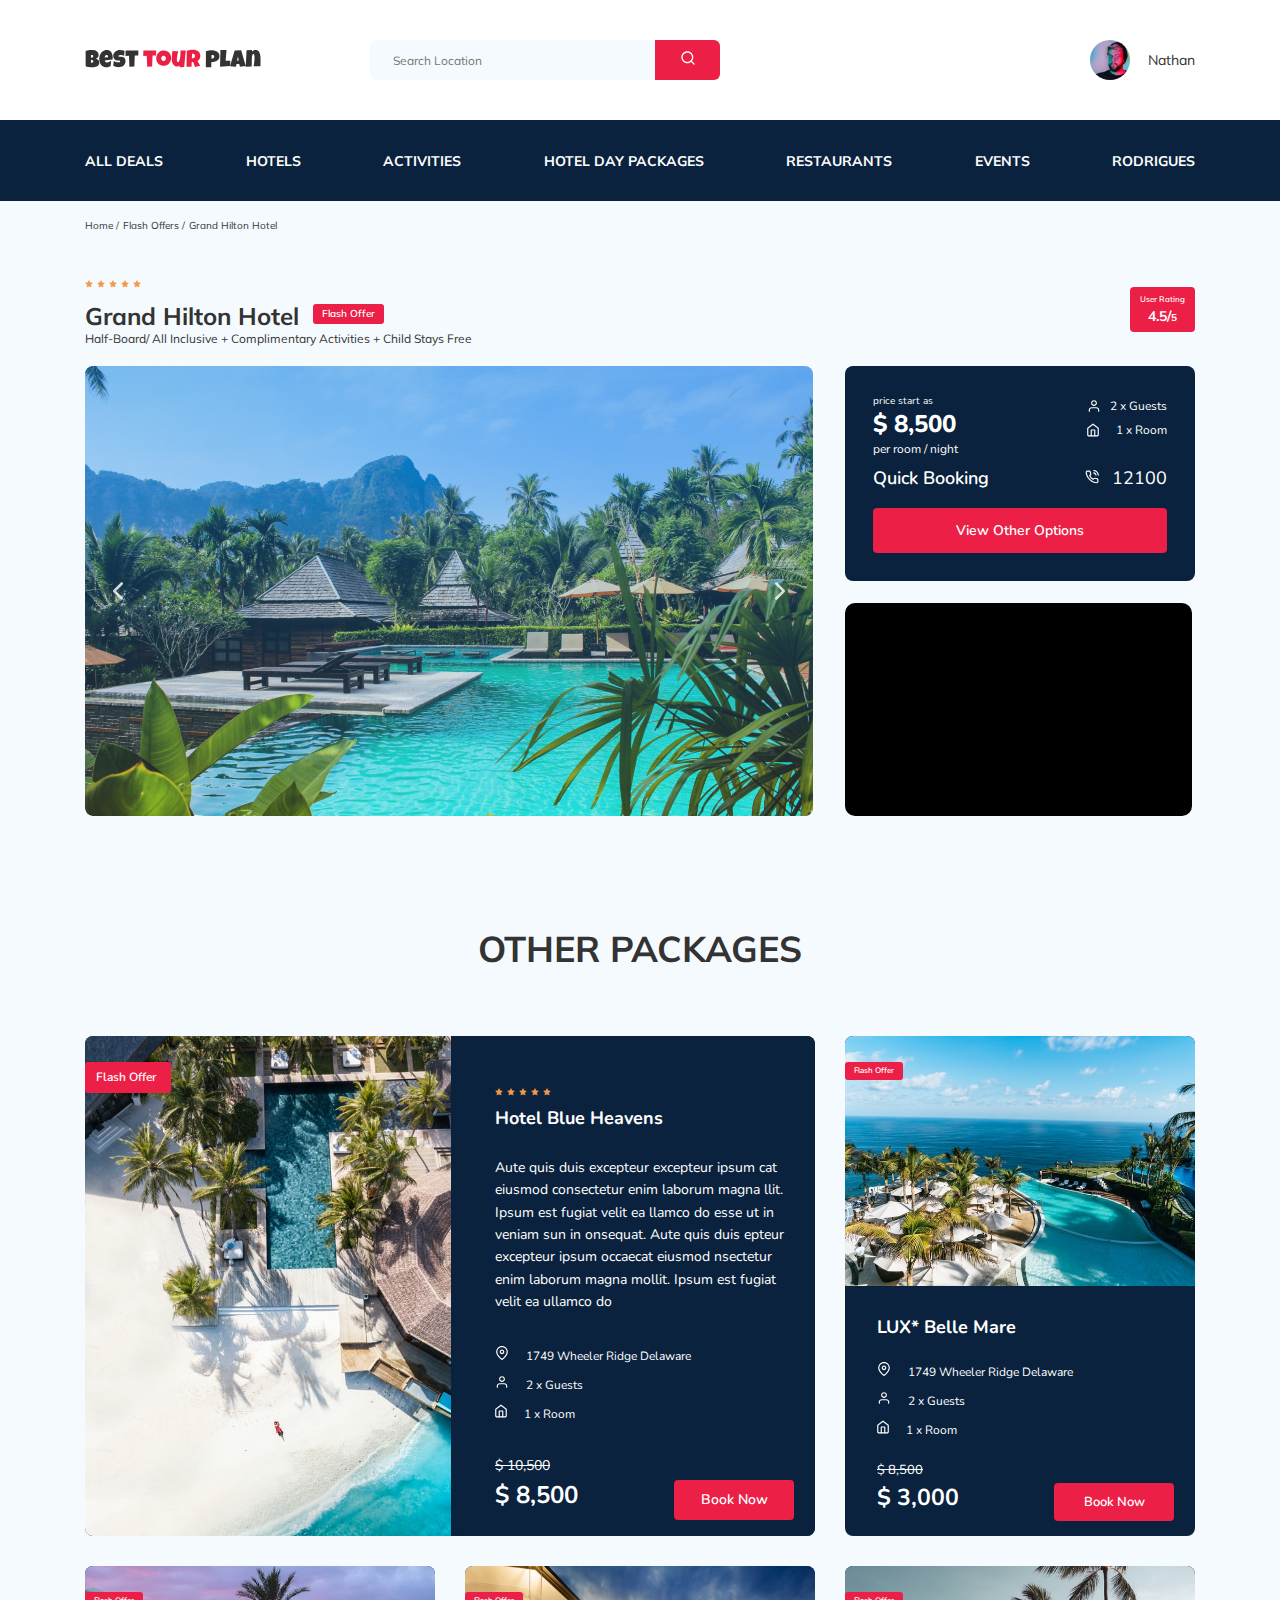
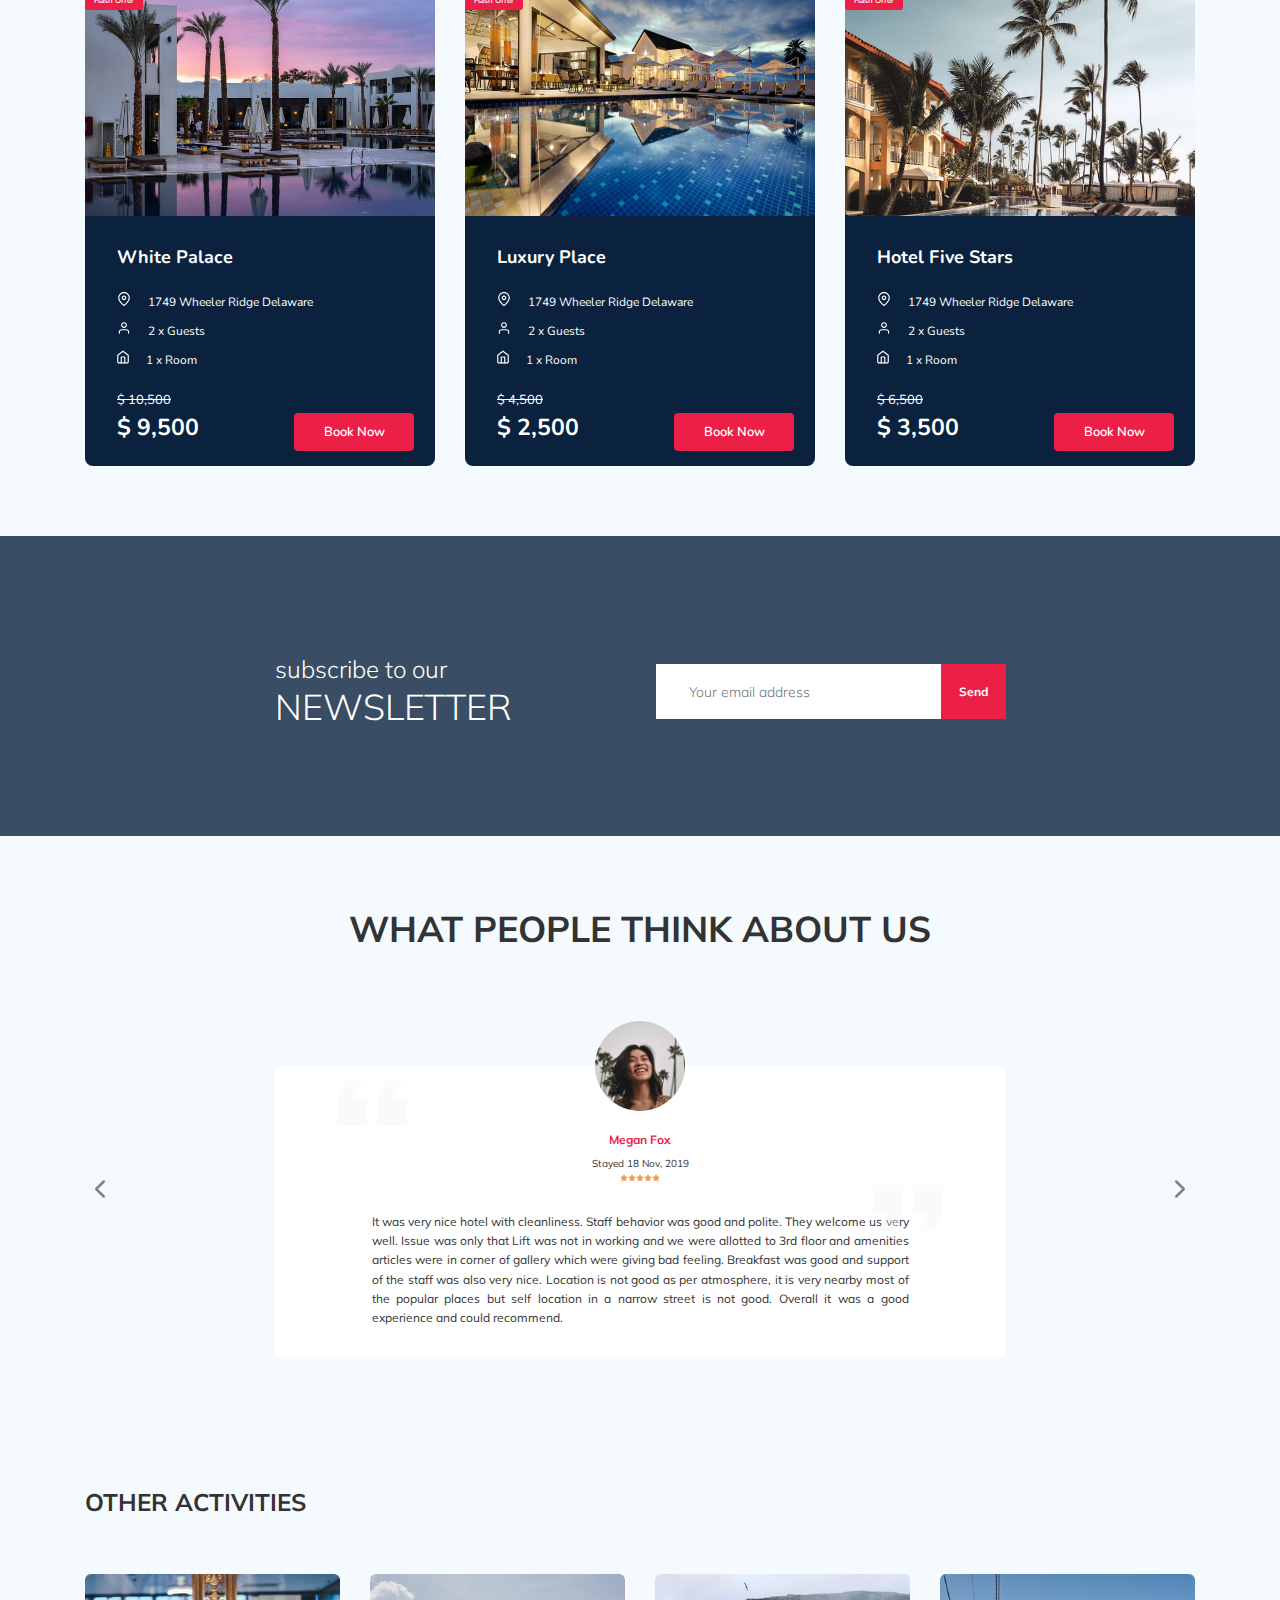
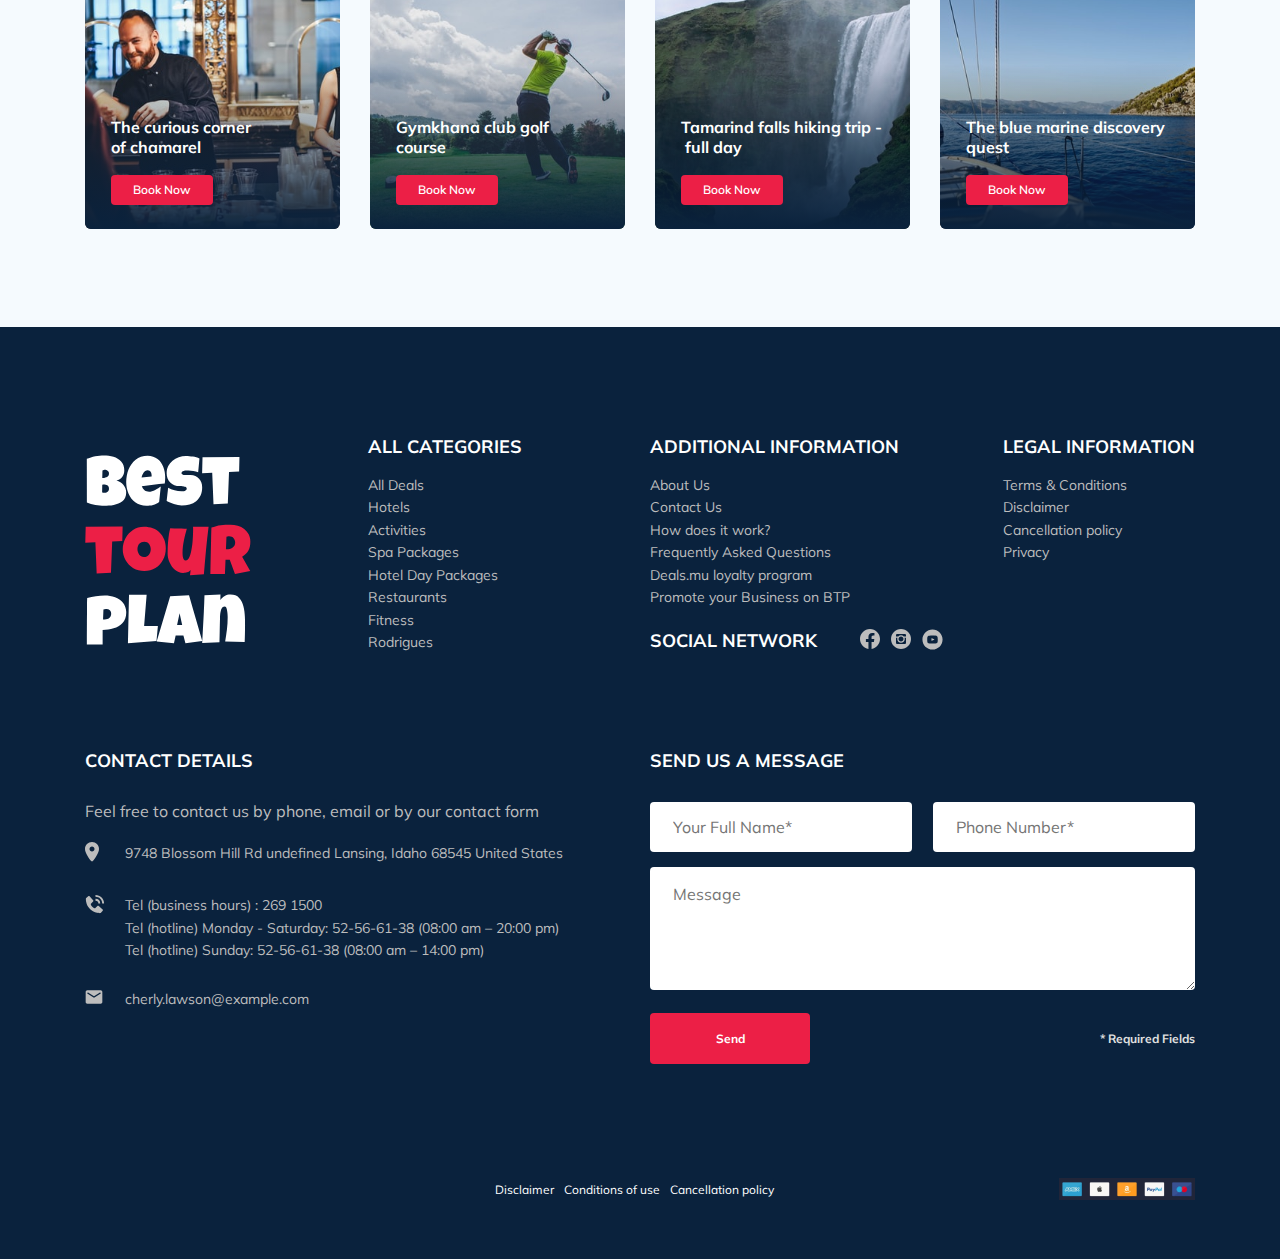
==== index.html @ 72ce3e2c "fixed errors with validation for all blocks" ====
<!DOCTYPE html>
<html lang="en">

<head>
  <meta charset="UTF-8">
  <meta http-equiv="X-UA-Compatible" content="IE=edge">
  <meta name="viewport" content="width=device-width, initial-scale=1.0">
  <title>Best Tour Plan - Hotel Booking</title>
  <link rel="icon" href="/favicon.ico" type="image/x-icon">
  <link
    href="https://fonts.googleapis.com/css2?family=Mulish:wght@400;700&family=Nunito:wght@400;600;700;800&display=swap"
    rel="stylesheet">
  <link rel="stylesheet" href="css/swiper-bundle.min.css">
  <link rel="stylesheet" href="css/style.css">
</head>

<body>
  <header class="navbar navbar__mobile--fixed">
    <div class="container">
      <div class="navbar-top">
        <a href="#" class="logo">
          <img src="img/header/horizontal_logo.svg" alt="Logo: Best Tour Plan" class="logo__image">
        </a>

        <form action="#" class="search navbar__search navbar__search--mobile--hidden">
          <input type="text" class="search__input" placeholder="Search Location">
          <button class="search__button">
            <img src="img/header/search.svg" alt="Icon: search">
          </button>
        </form>

        <a href="#" class="user navbar__user navbar__user--mobile--hidden">
          <img src="img/header/user-avatar.jfif" alt="Avatar: Nathan" class="user__avatar">
          <span class="user__name">Nathan</span>
        </a>
        <!-- /.user -->
        <button class="menu-button navbar-top__menu-button">
          <span class=" menu-button__line"></span>
          <span class="menu-button__line"></span>
          <span class="menu-button__line"></span>
        </button>
      </div>
      <!-- /.navbar-top -->
    </div>
    <!-- /.container -->
    <div class="navbar-bottom">
      <div class="container navbar-bottom__container">
        <ul class="navbar-menu">
          <li class="navbar-menu__item navbar-menu__item--mobile--visible">
            <a href="#" class="user navbar__user navbar__user--mobile--visible">
              <img src="img/header/user-avatar.jfif" alt="Avatar: Nathan" class="user__avatar">
              <span class="user__name user__name--light">Nathan</span>
            </a>
          </li>
          <li class="navbar-menu__item navbar-menu__item--mobile--visible">
            <form action="#" class="search navbar__search navbar-menu__item--mobile--visible">
              <input type="text" class="search__input" placeholder="Search Location">
              <button class="search__button">
                <img src="img/header/search.svg" alt="Icon: search">
              </button>
            </form>
          </li>
          <li class="navbar-menu__item"><a href="#" class="navbar-menu__link">All Deals</a></li>
          <li class="navbar-menu__item"><a href="#" class="navbar-menu__link">Hotels</a></li>
          <li class="navbar-menu__item"><a href="#" class="navbar-menu__link">Activities</a></li>
          <li class="navbar-menu__item"><a href="#" class="navbar-menu__link">Hotel Day Packages</a></li>
          <li class="navbar-menu__item"><a href="#" class="navbar-menu__link">Restaurants</a></li>
          <li class="navbar-menu__item"><a href="#" class="navbar-menu__link">Events</a></li>
          <li class="navbar-menu__item"><a href="#" class="navbar-menu__link">Rodrigues</a></li>
        </ul>
        <!-- /.navbar-menu -->
      </div>
      <!-- /.container -->
    </div>
    <!-- /.navbar-bottom -->
  </header>
  <nav class="breadcrumb">
    <div class="container">
      <ul class="breadcrumb-list">
        <li class="breadcrumb-list__item">
          <a href="#" class="breadcrumb-list__link">Home</a>
        </li>
        <li class="breadcrumb-list__item">
          <a href="#" class="breadcrumb-list__link">Flash Offers</a>
        </li>
        <li class="breadcrumb-list__item">
          Grand Hilton Hotel
        </li>
      </ul>
    </div>
    <!-- /.container -->
  </nav>
  <!-- /.breadcrumb -->
  <section class="hotel">
    <div class="container">
      <div class="hotel-info">
        <div class="hotel-info__text">
          <div class="hotel-wrapper">
            <div class="stars">
              <img src="img/hotel/star.svg" alt="Icon: star">
              <img src="img/hotel/star.svg" alt="Icon: star">
              <img src="img/hotel/star.svg" alt="Icon: star">
              <img src="img/hotel/star.svg" alt="Icon: star">
              <img src="img/hotel/star.svg" alt="Icon: star">
            </div>
            <h1 class="hotel-name hotel-info__name">Grand Hilton Hotel</h1>
            <span class="offer hotel-info__offer">Flash Offer</span>
          </div>
          <p class="hotel-description hotel-info__description">Half-Board/ All Inclusive + Complimentary Activities +
            Child Stays Free</p>
        </div>
        <!-- /.hotel-info__text -->
        <div class="hotel-info__rating">
          <span class="rating-text">User Rating</span>
          <span class="rating-counter">4.5/<small class="hotel-info__small-text">5</small></span>
        </div>
        <!-- /.hotel-info__rating -->
      </div>
      <!-- /.hotel-info -->
      <div class="hotel-grid">
        <div class="swiper-container hotel-slider hotel__slider">
          <!-- Additional required wrapper -->
          <div class="swiper-wrapper">
            <!-- Slides -->
            <div class="swiper-slide hotel-slider__slide"><img class="hotel-slider__image" src="img/hotel/slide_1.jpg"
                alt="slide"></div>
            <div class="swiper-slide hotel-slider__slide"><img class="hotel-slider__image" src="img/hotel/slide_2.jpg"
                alt="slide"></div>
            <div class="swiper-slide hotel-slider__slide"><img class="hotel-slider__image" src="img/hotel/slide_3.jpg"
                alt="slide"></div>
            <div class="swiper-slide hotel-slider__slide"><img class="hotel-slider__image" src="img/hotel/slide_4.jpg"
                alt="slide"></div>
            <div class="swiper-slide hotel-slider__slide"><img class="hotel-slider__image" src="img/hotel/slide_5.jpg"
                alt="slide"></div>
            <div class="swiper-slide hotel-slider__slide"><img class="hotel-slider__image" src="img/hotel/slide_6.jpg"
                alt="slide"></div>
            ...
          </div>
          <!-- /.swiper-wrapper -->
          <!-- If we need navigation buttons -->
          <button class="hotel-slider__button hotel-slider__button--prev"></button>
          <button class="hotel-slider__button hotel-slider__button--next"></button>
        </div>
        <div class="hotel-right">
          <div class="booking">
            <div class="booking__info">
              <div class="booking__price">
                <span class="booking__start">price start as</span>
                <strong class="booking__pricetag">$ 8,500</strong>
                <span class="booking__per-room">per room / night</span>
              </div>
              <!-- /.booking__price -->
              <div class="booking__room">
                <div class="booking__text">
                  <img src="img/booking/user.svg" alt="Icon: person" class="booking__icon">
                  <span class="booking__description">2 x Guests</span>
                </div>
                <!-- /.booking__text -->
                <div class="booking__text">
                  <img src="img/booking/room.svg" alt="Icon: house" class="booking__icon">
                  <span class="booking__description">1 x Room</span>
                </div>
                <!-- /.booking__text -->
              </div>
              <!-- /.booking__room -->
            </div>
            <!-- /.booking__info -->
            <div class="booking__call-center">
              <span class="booking__heading">Quick Booking</span>
              <a class="booking__number" href="tel:12100">
                <img src="img/booking/phone.svg" alt="Icon: phone">
                <span class="booking__num">12100</span>
              </a>
            </div>
            <!-- /.booking__call-center -->
            <button data-toggle="modal" data-href="#booking-modal" class="button booking__button">View Other
              Options</button>
          </div>
          <!-- /.booking -->
          <div class="location"><iframe
              src="https://www.google.com/maps/embed?pb=!1m18!1m12!1m3!1d3955.004632620629!2d79.80141631440654!3d7.574472312155227!2m3!1f0!2f0!3f0!3m2!1i1024!2i768!4f13.1!3m3!1m2!1s0x3ae2c96110de8289%3A0x3fd7668bc2d85eb9!2sGrand%20Hilton%20Hotel!5e0!3m2!1sen!2sru!4v1626336290627!5m2!1sen!2sru"
              width="600" height="450" style="border:0;" allowfullscreen=""></iframe>
          </div>
          <!-- /.location -->
        </div>
        <!-- /.hotel-right -->
      </div>
      <!-- /.hotel-grid -->
    </div>
    <!-- /.container -->
  </section>
  <!-- /.hotel -->

  <section class="packages">
    <div class="container packages-container">
      <h2 class="packages__title">Other Packages</h2>
      <div class="packages-grid">
        <!-- first (main) package -->
        <div class="main-package packages__main">
          <div class="main-package__left">
            <img src="img/packages/package_card_1.jfif" alt="Picture: background" class="main-package__banner">
            <span class="main-package__offer">Flash Offer</span>
          </div>
          <div class="main-package__right">
            <div class="stars">
              <img src="img/hotel/star.svg" alt="Icon: star">
              <img src="img/hotel/star.svg" alt="Icon: star">
              <img src="img/hotel/star.svg" alt="Icon: star">
              <img src="img/hotel/star.svg" alt="Icon: star">
              <img src="img/hotel/star.svg" alt="Icon: star">
            </div>
            <span class="main-package__heading">Hotel Blue Heavens</span>
            <p class="main-package__paragraph">Aute quis duis excepteur excepteur ipsum cat eiusmod consectetur enim
              laborum
              magna
              llit. Ipsum est fugiat velit ea llamco do esse ut in veniam sun in onsequat. Aute quis duis epteur
              excepteur
              ipsum occaecat eiusmod nsectetur enim laborum magna mollit. Ipsum est fugiat velit ea ullamco do</p>
            <div class="main-package__room">
              <div class="main-package__text">
                <img src="img/packages/map-pin.svg" alt="Icon: person" class="main-package__icon">
                <span class="main-package__description">1749 Wheeler Ridge Delaware</span>
              </div>
              <div class="main-package__text">
                <img src="img/booking/user.svg" alt="Icon: person" class="main-package__icon">
                <span class="main-package__description">2 x Guests</span>
              </div>
              <div class="main-package__text">
                <img src="img/booking/room.svg" alt="Icon: house" class="main-package__icon">
                <span class="main-package__description">1 x Room</span>
              </div>
            </div>
            <div class="main-package__price">
              <span class="main-package__price-start">$ 10,500</span>
              <div class="main-package__price-booknow">
                <strong class="main-package__price-pricetag">$ 8,500</strong>
                <button class="button main-package__button">Book Now</button>
              </div>
            </div>
          </div>
        </div>
        <!-- second package -->
        <div class="package package-sample">
          <div class="package-sample__one">
            <div class="package-sample__top">
              <img src="img/packages/package_card_2.jpeg" alt="Picture: background" class="package-sample__image">
              <span class="offer package-sample__offer">Flash Offer</span>
            </div>
            <div class="package-sample__bottom">
              <div class="package-sample__info">
                <span class="package-sample__heading">LUX* Belle Mare</span>
                <div class="package-sample__room">
                  <div class="package-sample__text">
                    <img src="img/packages/map-pin.svg" alt="Icon: person" class="package-sample__icon">
                    <span class="package-sample__description">1749 Wheeler Ridge Delaware</span>
                  </div>
                  <div class="package-sample__text">
                    <img src="img/booking/user.svg" alt="Icon: person" class="package-sample__icon">
                    <span class="package-sample__description">2 x Guests</span>
                  </div>
                  <div class="package-sample__text">
                    <img src="img/booking/room.svg" alt="Icon: house" class="package-sample__icon">
                    <span class="package-sample__description">1 x Room</span>
                  </div>
                </div>
                <div class="prices package-sample__prices">
                  <span class="prices__start">$ 8,500</span>
                  <div class="prices__booknow">
                    <strong class="prices__pricetag">$ 3,000</strong>
                    <button class="button prices__button">Book Now</button>
                  </div>
                </div>
              </div>
            </div>
          </div>
        </div>
        <!-- third package -->
        <div class="package package-sample">
          <div class="package-sample__two">
            <div class="package-sample__top">
              <img src="img/packages/package_card_4.jfif" alt="Picture: background" class="package-sample__image">
              <span class="offer package-sample__offer">Flash Offer</span>
            </div>
            <div class="package-sample__bottom">
              <div class="package-sample__info">
                <span class="package-sample__heading">White Palace</span>
                <div class="package-sample__room">
                  <div class="package-sample__text">
                    <img src="img/packages/map-pin.svg" alt="Icon: person" class="package-sample__icon">
                    <span class="package-sample__description">1749 Wheeler Ridge Delaware</span>
                  </div>
                  <div class="package-sample__text">
                    <img src="img/booking/user.svg" alt="Icon: person" class="package-sample__icon">
                    <span class="package-sample__description">2 x Guests</span>
                  </div>
                  <div class="package-sample__text">
                    <img src="img/booking/room.svg" alt="Icon: house" class="package-sample__icon">
                    <span class="package-sample__description">1 x Room</span>
                  </div>
                </div>
                <div class="prices package-sample__prices">
                  <span class="prices__start">$ 10,500</span>
                  <div class="prices__booknow">
                    <strong class="prices__pricetag">$ 9,500</strong>
                    <button class="button prices__button">Book Now</button>
                  </div>
                </div>
                <!-- package__price -->
              </div>
              <!-- package__info -->
            </div>
          </div>
        </div>
        <!-- fourth package -->
        <div class="package package-sample">
          <div class="package-sample__three">
            <div class="package-sample__top">
              <img src="img/packages/package_card_5.jfif" alt="Picture: background" class="package-sample__image">
              <span class="offer package-sample__offer">Flash Offer</span>
            </div>
            <div class="package-sample__bottom">
              <div class="package-sample__info">
                <span class="package-sample__heading">Luxury Place</span>
                <div class="package-sample__room">
                  <div class="package-sample__text">
                    <img src="img/packages/map-pin.svg" alt="Icon: person" class="package-sample__icon">
                    <span class="package-sample__description">1749 Wheeler Ridge Delaware</span>
                  </div>
                  <div class="package-sample__text">
                    <img src="img/booking/user.svg" alt="Icon: person" class="package-sample__icon">
                    <span class="package-sample__description">2 x Guests</span>
                  </div>
                  <div class="package-sample__text">
                    <img src="img/booking/room.svg" alt="Icon: house" class="package-sample__icon">
                    <span class="package-sample__description">1 x Room</span>
                  </div>
                </div>
                <div class="prices package-sample__prices">
                  <span class="prices__start">$ 4,500</span>
                  <div class="prices__booknow">
                    <strong class="prices__pricetag">$ 2,500</strong>
                    <button class="button prices__button">Book Now</button>
                  </div>
                </div>
                <!-- package__price -->
              </div>
              <!-- package__info -->
            </div>
            <!-- card__bottom -->
          </div>
        </div>
        <!-- fifth package -->
        <div class="package package-sample">
          <div class="package-sample__four">
            <div class="package-sample__top">
              <img src="img/packages/package_card_6.jfif" alt="Picture: background" class="package-sample__image">
              <span class="offer package-sample__offer">Flash Offer</span>
            </div>
            <div class="package-sample__bottom">
              <div class="package-sample__info">
                <span class="package-sample__heading">Hotel Five Stars</span>
                <div class="package-sample__room">
                  <div class="package-sample__text">
                    <img src="img/packages/map-pin.svg" alt="Icon: person" class="package-sample__icon">
                    <span class="package-sample__description">1749 Wheeler Ridge Delaware</span>
                  </div>
                  <div class="package-sample__text">
                    <img src="img/booking/user.svg" alt="Icon: person" class="package-sample__icon">
                    <span class="package-sample__description">2 x Guests</span>
                  </div>
                  <div class="package-sample__text">
                    <img src="img/booking/room.svg" alt="Icon: house" class="package-sample__icon">
                    <span class="package-sample__description">1 x Room</span>
                  </div>
                </div>
                <div class="prices package-sample__prices">
                  <span class="prices__start">$ 6,500</span>
                  <div class="prices__booknow">
                    <strong class="prices__pricetag">$ 3,500</strong>
                    <button class="button prices__button">Book Now</button>
                  </div>
                </div>
                <!-- package__price -->
              </div>
              <!-- package__info -->
            </div>
            <!-- card__bottom -->
          </div>
        </div>

        <!-- packages-grid -->
      </div>
      <!-- container -->
    </div>
  </section>
  <!-- /.packages -->

  <section class="newsletter parallax-window" data-parallax="scroll" data-image-src="img/newsletter/newsletter_bg.jfif">
    <div class="newsletter-wrapper">
      <h2 class="newsletter-title newsletter__title">
        subscribe to our
        <span class="newsletter-title__strong">newsletter</span>
      </h2>
      <form action="send.php" method="POST" class="subscribe newsletter__subscribe">
        <div class="footer__input-group">
          <input type="email" class="subscribe__input" placeholder="Your email address" name="mail">
          <button class="subscribe__button">Send</button>
        </div>
      </form>
    </div>
    <!-- /.newsletter-wrapper -->
  </section>
  <!-- /.newsletter -->
  <section class="reviews">
    <div class="container">
      <h2 class="reviews__title">What people think about&nbsp;us</h2>
      <div class="swiper-container reviews-slider">
        <div class="swiper-wrapper">
          <div class="swiper-slide">
            <div class="reviews-slider__item">
              <div class="reviews-slider__profile">
                <img class="reviews-slider__avatar" src="img/reviews/avatar_1.jfif" alt="Photo: avatar">
                <h3 class="reviews-slider__username">Megan Fox</h3>
                <span class="reviews-slider__date">Stayed 18 Nov, 2019</span>
                <div class="reviews-slider__rating">
                  <img src="img/hotel/star.svg" alt="Icon: star">
                  <img src="img/hotel/star.svg" alt="Icon: star">
                  <img src="img/hotel/star.svg" alt="Icon: star">
                  <img src="img/hotel/star.svg" alt="Icon: star">
                  <img src="img/hotel/star.svg" alt="Icon: star">
                </div>
              </div>
              <!-- /.reviews-slider__profile -->
              <p class="reviews-slider__text">
                It was very nice hotel with cleanliness. Staff behavior was good and polite. They welcome us very well.
                Issue was only that Lift was not in working and we were allotted to 3rd floor and amenities articles
                were in corner of gallery which were giving bad feeling. Breakfast was good and support of the staff was
                also very nice. Location is not good as per atmosphere, it is very nearby most of the popular places but
                self location in a narrow street is not good. Overall it was a good experience and could recommend.
              </p>
            </div>
            <!-- /.reviews-slider__item -->
          </div>
          <!-- /.swiper-slide -->
          <div class="swiper-slide">
            <div class="reviews-slider__item">
              <div class="reviews-slider__profile">
                <img class="reviews-slider__avatar" src="img/reviews/avatar_2.jpg" alt="Photo: avatar">
                <h3 class="reviews-slider__username">Patricia Klein</h3>
                <span class="reviews-slider__date">Stayed 20 Sep, 2018</span>
                <div class="reviews-slider__rating">
                  <img src="img/hotel/star.svg" alt="Icon: star">
                  <img src="img/hotel/star.svg" alt="Icon: star">
                  <img src="img/hotel/star.svg" alt="Icon: star">
                  <img src="img/hotel/star.svg" alt="Icon: star">
                  <img src="img/hotel/star.svg" alt="Icon: star">
                </div>
              </div>
              <!-- /.reviews-slider__profile -->
              <p class="reviews-slider__text">
                Our stay was flawless. We had a beautiful room that had amazing views of the water. The property
                itself
                feels very well maintained and clean. The staff is so accommodating and so nice. Our server Benita
                from
                the breakfast buffet provided us with great service throughout our stay (we made sure to ask for her
                all
                4 times we visited the buffet). The pool was really nice and they had swim up bars which provided
                great
                food and drinks. We rented out one of the beach bungalows and it was a nice experience. Grand Hilton
                was
                one of the best
                places we have stayed and we intend to come back!
              </p>
            </div>
            <!-- /.reviews-slider__item -->
          </div>
          <!-- /.swiper-slide -->
          <div class="swiper-slide">
            <div class="reviews-slider__item">
              <div class="reviews-slider__profile">
                <img class="reviews-slider__avatar" src="img/reviews/avatar_3.jpg" alt="Photo: avatar">
                <h3 class="reviews-slider__username">Perry Ortiz</h3>
                <span class="reviews-slider__date">Stayed 01 Jan, 2020</span>
                <div class="reviews-slider__rating">
                  <img src="img/hotel/star.svg" alt="Icon: star">
                  <img src="img/hotel/star.svg" alt="Icon: star">
                  <img src="img/hotel/star.svg" alt="Icon: star">
                  <img src="img/hotel/star.svg" alt="Icon: star">
                  <img src="img/hotel/star.svg" alt="Icon: star">
                </div>
              </div>
              <!-- /.reviews-slider__profile -->
              <p class="reviews-slider__text">
                Second time at Grand Hilton and will not stay at another hotel in Sri Lanka. Service is outstanding!
                Staff is so pleasant, attentive, and committed to make sure all guests are happy. The Hotel grounds
                are
                so well taken care of and so beautiful. There is
                space for everyone and many choices for the guests. The beach area is
                very refreshing and charming. But please - just do not take my room because that will make me mad. :-)
                Jokes aside, this hotel is unparalleled and I will stay here many times. During my two weeks stay, I
                met
                guests that had been going back for 25+ times. That says something. Another bonus are the restaurants.
                Order the pineapple margarita in the actual pineapple.
                You will thank me later. If you do not feel like going out, just order room service and Portal will
                bring it to your balcony with a smile on his face. I believe the restaurants at the hotel are better
                than all the restaurants I ate in Sri. In summary, your search for a place to stay in Sri Lanka should
                end
                here. Just book it and you will understand what I mean.
              </p>
            </div>
            <!-- /.reviews-slider__item -->
          </div>
          <!-- /.swiper-slide -->
        </div>
        <!-- /.swiper-wrapper -->
        <button class="reviews-slider__button reviews-slider__button--prev"></button>
        <button class="reviews-slider__button reviews-slider__button--next"></button>
      </div>
      <!-- /.swiper-container reviews-slider -->
    </div>
    <!-- /.container -->
  </section>
  <!-- /.reviews -->
  <section class="activities">
    <div class="container">
      <h2 class="activities__title">Other Activities</h2>
      <div class="activities-wrapper">
        <div class="card activities__card">
          <img src="img/activities/activity_1.jfif" alt="Picture: activity" class="card__image">
          <h3 class="card__title">The curious corner of&nbsp;chamarel</h3>
          <button class="card__button">Book Now</button>
        </div>
        <!-- /.card -->
        <div class="card activities__card">
          <img src="img/activities/activity_2.jfif" alt="Picture: activity" class="card__image">
          <h3 class="card__title">Gymkhana club golf course</h3>
          <button class="card__button">Book Now</button>
        </div>
        <!-- /.card -->
        <div class="card activities__card">
          <img src="img/activities/activity_3.jfif" alt="Picture: activity" class="card__image">
          <h3 class="card__title">Tamarind falls hiking trip&nbsp;-&nbsp;full day</h3>
          <button class="card__button">Book Now</button>
        </div>
        <!-- /.card -->
        <div class="card activities__card">
          <img src="img/activities/activity_4.jfif" alt="Picture: activity" class="card__image">
          <h3 class="card__title">The blue marine discovery quest</h3>
          <button class="card__button">Book Now</button>
        </div>
        <!-- /.card -->
      </div>
      <!-- /.activities-wrapper -->
    </div>
    <!-- /.container -->
  </section>
  <!-- /.activities -->
  <footer class="footer">
    <div class="container">
      <div class="footer-grid">
        <a href="#" class="logo footer__logo"><img src="img/footer/vertical_logo.svg" alt="Logo: Best Tour Plan"
            class="logo footer__logo"></a>
        <div class="footer__list footer__categories">
          <h3 class="footer__title">All Categories</h3>
          <ul class="footer__ul">
            <li class="footer__item"><a href="#" class="footer__link">All Deals</a></li>
            <li class="footer__item"><a href="#" class="footer__link">Hotels</a></li>
            <li class="footer__item"><a href="#" class="footer__link">Activities</a></li>
            <li class="footer__item"><a href="#" class="footer__link">Spa Packages</a></li>
            <li class="footer__item"><a href="#" class="footer__link">Hotel Day Packages</a></li>
            <li class="footer__item"><a href="#" class="footer__link">Restaurants</a></li>
            <li class="footer__item"><a href="#" class="footer__link">Fitness</a></li>
            <li class="footer__item"><a href="#" class="footer__link">Rodrigues</a></li>
          </ul>
        </div>
        <!-- footer__list -->
        <div class="footer__list footer__additional">
          <h3 class="footer__title">Additional Information</h3>
          <ul class="footer__ul">
            <li class="footer__item"><a href="#" class="footer__link">About Us</a></li>
            <li class="footer__item"><a href="#" class="footer__link">Contact Us</a></li>
            <li class="footer__item"><a href="#" class="footer__link">How does it work?</a></li>
            <li class="footer__item"><a href="#" class="footer__link">Frequently Asked Questions</a></li>
            <li class="footer__item"><a href="#" class="footer__link">Deals.mu loyalty program</a></li>
            <li class="footer__item"><a href="#" class="footer__link">Promote your Business on BTP</a></li>
          </ul>
        </div>
        <!-- footer__list -->
        <div class="footer__social-network">
          <h3 class="footer__title footer__title--inline">Social Network</h3>
          <div class="footer__social-links">
            <a href="#" class="footer__link"><img src="img/footer/facebook.svg" alt="Icon: facebook"></a>
            <a href="#" class="footer__link"><img src="img/footer/instagram.svg" alt="Icon: instagram"></a>
            <a href="#" class="footer__link"><img src="img/footer/youtube.svg" alt="Icon: youtybe"></a>
          </div>
          <!-- /.footer__social-links -->
        </div>
        <!-- /.footer__social-network -->
        <div class="footer__list footer__legal">
          <h3 class="footer__title">Legal Information</h3>
          <ul class="footer__ul">
            <li class="footer__item"><a href="#" class="footer__link">Terms & Conditions</a></li>
            <li class="footer__item"><a href="#" class="footer__link">Disclaimer</a></li>
            <li class="footer__item"><a href="#" class="footer__link">Cancellation policy</a></li>
            <li class="footer__item"><a href="#" class="footer__link">Privacy</a></li>
          </ul>
        </div>
        <!-- footer__list -->
        <div class="footer__contact-details">
          <h3 class="footer__title footer__title--mb-3">Contact Details</h3>
          <p class="footer__text">Feel free to contact us by phone, email or by our contact form</p>
          <ul class="footer__ul">
            <li class="footer__item footer__item--mb-2">
              <div class="footer__icon-wrapper">
                <img class="footer-icon" src="img/footer/map-marker.svg" alt="Icon: map">
              </div>
              9748
              Blossom Hill Rd undefined
              Lansing,
              Idaho 68545 United States
            </li>
            <li class="footer__item footer__item--mb-2">
              <div class="footer__icon-wrapper">
                <img class="footer-icon" src="img/footer/phone-call.svg" alt="Icon: phone numbers">
              </div>
              Tel (business
              hours) : 269 1500 <br /> Tel (hotline) Monday - Saturday: 52-56-61-38 (08:00 am – 20:00 pm) <br /> Tel
              (hotline) Sunday: 52-56-61-38 (08:00 am
              – 14:00 pm)
            </li>
            <li class="footer__item footer__item--mb-2">
              <div class="footer__icon-wrapper">
                <img class="footer-icon" src="img/footer/email.svg" alt="Icon: email address">
              </div>cherly.lawson@example.com
            </li>
          </ul>
        </div>
        <!-- /.footer__contact-details -->
        <div class="footer__contact-form">
          <h3 class="footer__title footer__title--mb-3">Send us a message</h3>
          <form action="send.php" method="POST" class="footer__form form">
            <div class="footer__input-group">
              <input type="text" class="input footer__input" placeholder="Your Full Name*" name="name">
            </div>
            <!-- /.footer__input-group -->
            <div class="footer__input-group">
              <input type="tel" class="input footer__input phone" placeholder="Phone Number*" name="phone">
            </div>
            <!-- /.footer__input-group -->
            <textarea class="message footer__message" placeholder="Message" name="message"></textarea>
            <div class="footer__form-button">
              <button class="button footer__button">Send</button>
              <span class="footer__info">* Required Fields</span>
            </div>
          </form>
        </div>
        <!-- /.footer__contacts-form -->
      </div>
      <!-- /.footer-grid -->
      <div class="footer__wrapper">
        <div class="footer__disclaimer">
          <ul class="footer__disclaimer-ul">
            <li class="footer__disclaimer-item"><a href="#" class="footer__disclaimer-link">Disclaimer</a></li>
            <li class="footer__disclaimer-item"><a href="#"
                class="footer__disclaimer-link">Conditions&nbsp;of&nbsp;use</a></li>
            <li class="footer__disclaimer-item"><a href="#" class="footer__disclaimer-link">Cancellation&nbsp;policy</a>
            </li>
          </ul>
        </div>
        <!-- /.footer__disclaimer -->
        <div class="footer__payment-options">
          <img src="img/footer/payment_cards.png" alt="#" class="footer__payment">
        </div>
        <!-- /.footer__payment-options -->
      </div>
      <!-- /.footer__wrapper -->
    </div>
    <!-- /.container -->
  </footer>
  <!-- /.footer -->

  <div class="modal" id="booking-modal">
    <div class="modal__overlay"></div>
    <!-- /.modal__overlay -->
    <div class="modal__dialog">
      <a href="#" class="modal__close">
        <img src="img/modal/close.svg" alt="Icon: close">
      </a>
      <h3 class="modal__title modal__title--mb-3">Booking</h3>
      <form action="send.php" method="POST" class="modal__form form">
        <input type="text" class="input modal__input" placeholder="Your Full Name*" name="name">
        <input type="tel" class="input modal__input phone" placeholder="Phone Number*" name="phone">
        <input type="email" class="input modal__input" placeholder="Email*" name="email">
        <textarea class="message modal__message" placeholder="Message" name="message"></textarea>
        <div class="modal__form-button">
          <button class="button modal__button">Send</button>
          <span class="modal__info">* Required Fields</span>
        </div>
      </form>
    </div>
    <!-- /.modal__dialog -->
  </div>
  <!-- /.modal -->

  <script src="js/jquery-3.6.0.min.js"></script>
  <script src="js/swiper-bundle.min.js"></script>
  <script src="https://ajax.googleapis.com/ajax/libs/jquery/1.11.0/jquery.min.js"></script>
  <script src="js/parallax.js/parallax.js"></script>
  <script src="js/jquery.validate.min.js"></script>
  <script src="js/jquery.mask.min.js"></script>
  <script src="js/script.js"></script>
</body>

</html>
---- css/style.css ----
* {
  -webkit-box-sizing: border-box;
          box-sizing: border-box;
}

body {
  font-family: 'Mulish', sans-serif;
  background-color: #F5FAFE;
  color: #333333;
}

.container {
  max-width: 1110px;
  margin: auto;
}

img {
  max-width: 100%;
}

.input {
  background-color: #fff;
  border-radius: 4px;
  border: none;
  padding: 0 23px;
  height: 50px;
}

.message {
  height: 123px;
  background-color: #fff;
  border-radius: 4px;
  padding: 18px 23px;
  border: none;
}

.invalid {
  color: #EC1F46;
}

#mail-error {
  position: absolute;
  top: 60px;
  font-weight: 600;
  color: #EC1F46;
}

/*! normalize.css v8.0.1 | MIT License | github.com/necolas/normalize.css */
/* Document
   ========================================================================== */
/**
 * 1. Correct the line height in all browsers.
 * 2. Prevent adjustments of font size after orientation changes in iOS.
 */
html {
  line-height: 1.15;
  /* 1 */
  -webkit-text-size-adjust: 100%;
  /* 2 */
}

/* Sections
   ========================================================================== */
/**
 * Remove the margin in all browsers.
 */
body {
  margin: 0;
}

/**
 * Render the `main` element consistently in IE.
 */
main {
  display: block;
}

/**
 * Correct the font size and margin on `h1` elements within `section` and
 * `article` contexts in Chrome, Firefox, and Safari.
 */
h1 {
  font-size: 2em;
  margin: 0.67em 0;
}

/* Grouping content
   ========================================================================== */
/**
 * 1. Add the correct box sizing in Firefox.
 * 2. Show the overflow in Edge and IE.
 */
hr {
  -webkit-box-sizing: content-box;
          box-sizing: content-box;
  /* 1 */
  height: 0;
  /* 1 */
  overflow: visible;
  /* 2 */
}

/**
 * 1. Correct the inheritance and scaling of font size in all browsers.
 * 2. Correct the odd `em` font sizing in all browsers.
 */
pre {
  font-family: monospace, monospace;
  /* 1 */
  font-size: 1em;
  /* 2 */
}

/* Text-level semantics
   ========================================================================== */
/**
 * Remove the gray background on active links in IE 10.
 */
a {
  background-color: transparent;
}

/**
 * 1. Remove the bottom border in Chrome 57-
 * 2. Add the correct text decoration in Chrome, Edge, IE, Opera, and Safari.
 */
abbr[title] {
  border-bottom: none;
  /* 1 */
  text-decoration: underline;
  /* 2 */
  -webkit-text-decoration: underline dotted;
          text-decoration: underline dotted;
  /* 2 */
}

/**
 * Add the correct font weight in Chrome, Edge, and Safari.
 */
b,
strong {
  font-weight: bolder;
}

/**
 * 1. Correct the inheritance and scaling of font size in all browsers.
 * 2. Correct the odd `em` font sizing in all browsers.
 */
code,
kbd,
samp {
  font-family: monospace, monospace;
  /* 1 */
  font-size: 1em;
  /* 2 */
}

/**
 * Add the correct font size in all browsers.
 */
small {
  font-size: 80%;
}

/**
 * Prevent `sub` and `sup` elements from affecting the line height in
 * all browsers.
 */
sub,
sup {
  font-size: 75%;
  line-height: 0;
  position: relative;
  vertical-align: baseline;
}

sub {
  bottom: -0.25em;
}

sup {
  top: -0.5em;
}

/* Embedded content
   ========================================================================== */
/**
 * Remove the border on images inside links in IE 10.
 */
img {
  border-style: none;
}

/* Forms
   ========================================================================== */
/**
 * 1. Change the font styles in all browsers.
 * 2. Remove the margin in Firefox and Safari.
 */
button,
input,
optgroup,
select,
textarea {
  font-family: inherit;
  /* 1 */
  font-size: 100%;
  /* 1 */
  line-height: 1.15;
  /* 1 */
  margin: 0;
  /* 2 */
}

/**
 * Show the overflow in IE.
 * 1. Show the overflow in Edge.
 */
button,
input {
  /* 1 */
  overflow: visible;
}

/**
 * Remove the inheritance of text transform in Edge, Firefox, and IE.
 * 1. Remove the inheritance of text transform in Firefox.
 */
button,
select {
  /* 1 */
  text-transform: none;
}

/**
 * Correct the inability to style clickable types in iOS and Safari.
 */
button,
[type="button"],
[type="reset"],
[type="submit"] {
  -webkit-appearance: button;
}

/**
 * Remove the inner border and padding in Firefox.
 */
button::-moz-focus-inner,
[type="button"]::-moz-focus-inner,
[type="reset"]::-moz-focus-inner,
[type="submit"]::-moz-focus-inner {
  border-style: none;
  padding: 0;
}

/**
 * Restore the focus styles unset by the previous rule.
 */
button:-moz-focusring,
[type="button"]:-moz-focusring,
[type="reset"]:-moz-focusring,
[type="submit"]:-moz-focusring {
  outline: 1px dotted ButtonText;
}

/**
 * Correct the padding in Firefox.
 */
fieldset {
  padding: 0.35em 0.75em 0.625em;
}

/**
 * 1. Correct the text wrapping in Edge and IE.
 * 2. Correct the color inheritance from `fieldset` elements in IE.
 * 3. Remove the padding so developers are not caught out when they zero out
 *    `fieldset` elements in all browsers.
 */
legend {
  -webkit-box-sizing: border-box;
          box-sizing: border-box;
  /* 1 */
  color: inherit;
  /* 2 */
  display: table;
  /* 1 */
  max-width: 100%;
  /* 1 */
  padding: 0;
  /* 3 */
  white-space: normal;
  /* 1 */
}

/**
 * Add the correct vertical alignment in Chrome, Firefox, and Opera.
 */
progress {
  vertical-align: baseline;
}

/**
 * Remove the default vertical scrollbar in IE 10+.
 */
textarea {
  overflow: auto;
}

/**
 * 1. Add the correct box sizing in IE 10.
 * 2. Remove the padding in IE 10.
 */
[type="checkbox"],
[type="radio"] {
  -webkit-box-sizing: border-box;
          box-sizing: border-box;
  /* 1 */
  padding: 0;
  /* 2 */
}

/**
 * Correct the cursor style of increment and decrement buttons in Chrome.
 */
[type="number"]::-webkit-inner-spin-button,
[type="number"]::-webkit-outer-spin-button {
  height: auto;
}

/**
 * 1. Correct the odd appearance in Chrome and Safari.
 * 2. Correct the outline style in Safari.
 */
[type="search"] {
  -webkit-appearance: textfield;
  /* 1 */
  outline-offset: -2px;
  /* 2 */
}

/**
 * Remove the inner padding in Chrome and Safari on macOS.
 */
[type="search"]::-webkit-search-decoration {
  -webkit-appearance: none;
}

/**
 * 1. Correct the inability to style clickable types in iOS and Safari.
 * 2. Change font properties to `inherit` in Safari.
 */
::-webkit-file-upload-button {
  -webkit-appearance: button;
  /* 1 */
  font: inherit;
  /* 2 */
}

/* Interactive
   ========================================================================== */
/*
 * Add the correct display in Edge, IE 10+, and Firefox.
 */
details {
  display: block;
}

/*
 * Add the correct display in all browsers.
 */
summary {
  display: list-item;
}

/* Misc
   ========================================================================== */
/**
 * Add the correct display in IE 10+.
 */
template {
  display: none;
}

/**
 * Add the correct display in IE 10.
 */
[hidden] {
  display: none;
}

.navbar {
  background-color: #fff;
}

.navbar-top {
  display: -webkit-box;
  display: -ms-flexbox;
  display: flex;
  -webkit-box-align: center;
      -ms-flex-align: center;
          align-items: center;
  -webkit-box-pack: justify;
      -ms-flex-pack: justify;
          justify-content: space-between;
  padding-top: 40px;
  padding-bottom: 40px;
}

.navbar-top__menu-button {
  display: none;
}

.navbar__search {
  margin-right: auto;
  margin-left: 108px;
}

.navbar-bottom {
  background-color: #0A223D;
}

.navbar-menu {
  list-style-type: none;
  margin: 0;
  padding: 31px 0;
  display: -webkit-box;
  display: -ms-flexbox;
  display: flex;
  -webkit-box-align: center;
      -ms-flex-align: center;
          align-items: center;
  -webkit-box-pack: justify;
      -ms-flex-pack: justify;
          justify-content: space-between;
  color: #fff;
}

.navbar-menu__link {
  color: inherit;
  text-decoration: none;
  text-transform: uppercase;
  font-size: 14px;
  line-height: 18px;
  font-weight: 700;
}

.navbar-menu__item--mobile--visible {
  display: none;
}

.logo {
  width: 177px;
}

.search {
  display: -webkit-box;
  display: -ms-flexbox;
  display: flex;
  position: relative;
  overflow: hidden;
  border-radius: 6px;
  height: 40px;
}

.search__input {
  width: 350px;
  height: 100%;
  padding-left: 23px;
  padding-right: 75px;
  background-color: #F5FAFE;
  border: none;
  font-size: 12px;
  font-style: normal;
  color: #333333;
}

.search__button {
  position: absolute;
  top: 0;
  right: 0;
  width: 65px;
  height: 100%;
  background-color: #EC1F46;
  border: none;
  cursor: pointer;
}

.user {
  display: -webkit-box;
  display: -ms-flexbox;
  display: flex;
  -webkit-box-align: center;
      -ms-flex-align: center;
          align-items: center;
  text-decoration: none;
}

.user__avatar {
  width: 40px;
  height: 40px;
  border-radius: 50%;
  -o-object-fit: cover;
     object-fit: cover;
}

.user__name {
  margin-left: 18px;
  font-size: 14px;
  line-height: 18px;
  color: #333333;
}

.navbar__user--mobile--visible, .navbar__search--mobile--visible {
  display: none;
}

.navbar-menu__item--mobile--visible {
  display: none;
}

.breadcrumb-list {
  display: -webkit-box;
  display: -ms-flexbox;
  display: flex;
  -webkit-box-align: center;
      -ms-flex-align: center;
          align-items: center;
  padding: 18px 0;
  margin: 0;
  list-style: none;
}

.breadcrumb-list__item {
  font-size: 10px;
  font-weight: 400;
  line-height: 13px;
  text-align: left;
}

.breadcrumb-list__item:not(:last-child)::after {
  content: '/';
  margin-right: 4px;
}

.breadcrumb-list__link {
  text-decoration: none;
  color: inherit;
}

.hotel {
  padding-top: 23px;
  padding-bottom: 70px;
}

.hotel-info {
  display: -webkit-box;
  display: -ms-flexbox;
  display: flex;
  -webkit-box-align: center;
      -ms-flex-align: center;
          align-items: center;
  -webkit-box-pack: justify;
      -ms-flex-pack: justify;
          justify-content: space-between;
  margin-bottom: 20px;
}

.hotel-info__offer {
  margin-left: 14px;
}

.hotel-info__rating {
  max-width: 65px;
  min-height: 45px;
  text-align: center;
  background-color: #EC1F46;
  color: #fff;
  border-radius: 4px;
}

.hotel-info__name {
  margin-top: 4px;
  margin-bottom: 0;
}

.hotel-info__description {
  margin: 0;
}

.hotel-info__small-text {
  font-size: 10px;
  line-height: 13px;
}

.hotel-name {
  font-size: 24px;
  line-height: 30px;
  font-weight: bold;
}

.hotel-wrapper {
  display: -webkit-box;
  display: -ms-flexbox;
  display: flex;
  -ms-flex-wrap: wrap;
      flex-wrap: wrap;
  -webkit-box-align: center;
      -ms-flex-align: center;
          align-items: center;
}

.hotel-description {
  font-size: 12px;
  line-height: 15px;
  font-weight: 400;
}

.hotel__slider {
  margin-left: 0;
  margin-right: 30px;
}

.hotel-slider {
  position: relative;
  width: 728px;
  height: 450px;
  border-radius: 8px;
}

.hotel-slider::after {
  content: '';
  position: absolute;
  width: 100%;
  height: 100%;
  top: 0;
  bottom: 0;
  left: 0;
  right: 0;
  z-index: 9;
  background: -webkit-gradient(linear, left top, left bottom, from(rgba(0, 122, 223, 0.48)), to(rgba(255, 255, 255, 0.128)));
  background: linear-gradient(180deg, rgba(0, 122, 223, 0.48) 0%, rgba(255, 255, 255, 0.128) 100%);
}

.hotel-slider__button {
  position: absolute;
  top: 50%;
  -webkit-transform: translateY(-50%);
          transform: translateY(-50%);
  z-index: 99;
  width: 30px;
  height: 30px;
  border: none;
  cursor: pointer;
  background-repeat: no-repeat;
  background-position: center;
  background-size: 10px;
  background-color: transparent;
}

.hotel-slider__button--next {
  right: 18px;
  background-image: url(../img/hotel/vector_right.svg);
}

.hotel-slider__button--prev {
  left: 18px;
  background-image: url(../img/hotel/vector_left.svg);
}

.hotel-grid {
  display: -webkit-box;
  display: -ms-flexbox;
  display: flex;
  -webkit-box-pack: justify;
      -ms-flex-pack: justify;
          justify-content: space-between;
}

.hotel-right {
  display: -webkit-box;
  display: -ms-flexbox;
  display: flex;
  -webkit-box-orient: vertical;
  -webkit-box-direction: normal;
      -ms-flex-direction: column;
          flex-direction: column;
  -webkit-box-pack: justify;
      -ms-flex-pack: justify;
          justify-content: space-between;
}

.stars {
  -ms-flex-preferred-size: 100%;
      flex-basis: 100%;
}

.offer {
  padding: 4px 9px;
  background-color: #EC1F46;
  border-radius: 3px;
  color: #fff;
  font-weight: 600;
  font-size: 10px;
  line-height: 12px;
}

.rating-text {
  font-weight: 600;
  font-size: 8px;
  line-height: 10px;
}

.rating-counter {
  font-weight: bold;
  font-size: 14px;
  line-height: 18px;
}

.booking {
  width: 350px;
  min-height: 210px;
  padding: 28px;
  border-radius: 8px;
  font-family: 'Nunito', sans-serif;
  background-color: #0A223D;
  color: #fff;
}

.booking__info {
  display: -webkit-box;
  display: -ms-flexbox;
  display: flex;
  -webkit-box-pack: justify;
      -ms-flex-pack: justify;
          justify-content: space-between;
  margin-bottom: 9px;
}

.booking__price {
  display: -webkit-box;
  display: -ms-flexbox;
  display: flex;
  -webkit-box-orient: vertical;
  -webkit-box-direction: normal;
      -ms-flex-direction: column;
          flex-direction: column;
}

.booking__start {
  font-size: 10px;
  line-height: 14px;
}

.booking__pricetag {
  font-weight: 800;
  font-size: 24px;
  line-height: 33px;
}

.booking__per-room {
  font-size: 12px;
  line-height: 16px;
}

.booking__room {
  margin-top: 4px;
}

.booking__text {
  display: -webkit-box;
  display: -ms-flexbox;
  display: flex;
  -webkit-box-align: center;
      -ms-flex-align: center;
          align-items: center;
  -webkit-box-pack: justify;
      -ms-flex-pack: justify;
          justify-content: space-between;
  margin-bottom: 8px;
  font-size: 12px;
  line-height: 16px;
}

.booking__description {
  margin-left: 9px;
}

.booking__call-center {
  display: -webkit-box;
  display: -ms-flexbox;
  display: flex;
  -webkit-box-pack: justify;
      -ms-flex-pack: justify;
          justify-content: space-between;
  -webkit-box-align: center;
      -ms-flex-align: center;
          align-items: center;
  margin-bottom: 17px;
}

.booking__heading {
  font-weight: 600;
  font-size: 18px;
  line-height: 25px;
}

.booking__number {
  color: inherit;
  text-decoration: none;
  font-weiht: 600;
  font-size: 18px;
  line-height: 25px;
}

.booking__num {
  margin-left: 8px;
}

.booking__button {
  width: 100%;
  min-height: 45px;
  font-weight: 600;
  font-size: 14px;
  line-height: 19px;
  border-radius: 4px;
  border: none;
  background-color: #EC1F46;
  color: #fff;
  cursor: pointer;
}

.location {
  width: 347px;
  height: 213px;
  background-color: black;
  border-radius: 10px;
  overflow: hidden;
}

.packages {
  padding: 40px 0 70px 0;
}

.packages__title {
  margin-top: 0;
  margin-bottom: 65px;
  font-weight: bold;
  font-size: 36px;
  line-height: 45px;
  text-align: center;
  text-transform: uppercase;
}

.packages-grid {
  display: -ms-grid;
  display: grid;
  -ms-grid-columns: (350px)[auto-fill];
      grid-template-columns: repeat(auto-fill, 350px);
  -webkit-column-gap: 30px;
          column-gap: 30px;
  row-gap: 30px;
  min-height: 1000px;
}

.main-package {
  position: relative;
  display: -webkit-box;
  display: -ms-flexbox;
  display: flex;
  -webkit-box-orient: horizontal;
  -webkit-box-direction: normal;
      -ms-flex-direction: row;
          flex-direction: row;
  -ms-grid-column: 1;
      grid-column-start: 1;
  grid-column-end: 3;
  -ms-grid-row: 1;
      grid-row-start: 1;
  grid-row-end: 1;
  max-width: 730px;
  height: 500px;
  border-radius: 8px;
  font-family: 'Nunito', sans-serif;
  background-color: #0A223D;
  color: #fff;
}

.main-package__left {
  padding: 0;
  overflow: hidden;
  border-radius: 8px 0 0 8px;
}

.main-package__banner {
  max-width: 100%;
  -o-object-fit: cover;
     object-fit: cover;
  background-size: cover;
}

.main-package__offer {
  position: absolute;
  left: 0;
  top: 26px;
  padding: 8px 15px 8px 11px;
  background-color: #EC1F46;
  border-radius: 3px;
  color: #fff;
  font-weight: 600;
  font-size: 12px;
  line-height: 15px;
}

.main-package__right {
  display: -webkit-box;
  display: -ms-flexbox;
  display: flex;
  -webkit-box-orient: vertical;
  -webkit-box-direction: normal;
      -ms-flex-direction: column;
          flex-direction: column;
  max-width: 364px;
  height: 500px;
  padding: 46px 21px 30px 44px;
  border-radius: 8px;
  font-family: 'Nunito', sans-serif;
  background-color: #0A223D;
  color: #fff;
}

.main-package__heading {
  font-weight: bold;
  font-size: 18px;
  line-height: 23px;
}

.main-package__paragraph {
  margin-top: 27px;
  margin-bottom: 9px;
  font-weight: normal;
  font-size: 14px;
  line-height: 160.6%;
}

.main-package__room {
  margin-top: 23px;
  margin-bottom: 24px;
}

.main-package__text {
  margin-bottom: 11px;
  font-weight: normal;
  font-size: 12px;
  line-height: 15px;
}

.main-package__icon {
  margin-right: 14px;
}

.main-package__price-start {
  display: block;
  margin-bottom: 5px;
  font-weight: normal;
  font-size: 14px;
  line-height: 18px;
  -webkit-text-decoration-line: line-through;
          text-decoration-line: line-through;
}

.main-package__price-booknow {
  display: -webkit-box;
  display: -ms-flexbox;
  display: flex;
  -webkit-box-pack: justify;
      -ms-flex-pack: justify;
          justify-content: space-between;
}

.main-package__price-pricetag {
  font-weight: bold;
  font-size: 24px;
  line-height: 30px;
}

.main-package__button {
  width: 120px;
  height: 40px;
  font-weight: 600;
  font-size: 14px;
  line-height: 19px;
  border-radius: 4px;
  border: none;
  background-color: #EC1F46;
  color: #fff;
  cursor: pointer;
}

.stars {
  margin-bottom: 6px;
}

.package {
  position: relative;
  display: -webkit-box;
  display: -ms-flexbox;
  display: flex;
  -webkit-box-orient: vertical;
  -webkit-box-direction: normal;
      -ms-flex-direction: column;
          flex-direction: column;
  max-width: 350px;
  height: 500px;
  border-radius: 8px;
  font-family: 'Nunito', sans-serif;
  background-color: #0A223D;
  color: #fff;
}

.package-sample__one {
  -ms-grid-column: 4;
      grid-column-start: 4;
  grid-column-end: 4;
  -ms-grid-row: 1;
      grid-row-start: 1;
  grid-row-end: 1;
}

.package-sample__two {
  -ms-grid-column: 1;
      grid-column-start: 1;
  grid-column-end: 1;
  -ms-grid-row: 2;
      grid-row-start: 2;
  grid-row-end: 2;
}

.package-sample__top {
  position: relative;
  height: 250px;
  overflow: hidden;
  border-radius: 8px 8px 0 0;
}

.package-sample__image {
  width: 100%;
  height: 250px;
  background-size: cover;
  background-position: center;
  -o-object-fit: cover;
     object-fit: cover;
}

.package-sample__offer {
  position: absolute;
  left: 0;
  top: 26px;
  padding: 4px 9px;
  background-color: #EC1F46;
  border-radius: 3px;
  color: #fff;
  font-weight: 600;
  font-size: 8px;
  line-height: 10px;
}

.package-sample__info {
  padding: 30px 21px 20px 32px;
}

.package-sample__heading {
  font-weight: bold;
  font-size: 18px;
  line-height: 23px;
}

.package-sample__room {
  margin-top: 23px;
  margin-bottom: 24px;
}

.package-sample__text {
  margin-bottom: 11px;
  font-weight: normal;
  font-size: 12px;
  line-height: 15px;
}

.package-sample__icon {
  margin-right: 14px;
}

.prices__start {
  display: block;
  margin-bottom: 4px;
  font-weight: normal;
  font-size: 13px;
  line-height: 17px;
  -webkit-text-decoration-line: line-through;
          text-decoration-line: line-through;
}

.prices__booknow {
  display: -webkit-box;
  display: -ms-flexbox;
  display: flex;
  -webkit-box-pack: justify;
      -ms-flex-pack: justify;
          justify-content: space-between;
}

.prices__pricetag {
  font-weight: bold;
  font-size: 23px;
  line-height: 29px;
}

.prices__button {
  width: 120px;
  height: 38px;
  font-weight: 600;
  font-size: 13px;
  line-height: 18px;
  border-radius: 4px;
  border: none;
  background-color: #EC1F46;
  color: #fff;
  cursor: pointer;
}

.newsletter {
  position: relative;
  padding: 98px 0 87px;
  background-repeat: no-repeat;
  background-position: center;
  background-size: cover;
}

.newsletter::before {
  content: '';
  position: absolute;
  top: 0;
  bottom: 0;
  right: 0;
  left: 0;
  width: 100%;
  height: 100%;
  background-color: rgba(10, 34, 61, 0.8);
}

.newsletter-wrapper {
  position: relative;
  display: -webkit-box;
  display: -ms-flexbox;
  display: flex;
  -webkit-box-align: center;
      -ms-flex-align: center;
          align-items: center;
  -webkit-box-pack: justify;
      -ms-flex-pack: justify;
          justify-content: space-between;
  max-width: 731px;
  margin: auto;
}

.newsletter-title {
  max-width: 242px;
  color: #fff;
  font-weight: 300;
  font-size: 24px;
  line-height: 30px;
}

.newsletter-title__strong {
  display: block;
  font-size: 36px;
  line-height: 45px;
  text-transform: uppercase;
}

.newsletter .subscribe {
  position: relative;
  width: 350px;
  height: 55px;
  border-radius: 4px;
}

.newsletter .subscribe__input {
  position: absolute;
  height: 100%;
  width: 100%;
  padding-left: 33px;
  padding-right: 75px;
  border: none;
  font-weight: 300;
  font-size: 14px;
  line-height: 18px;
}

.newsletter .subscribe__button {
  position: absolute;
  max-width: 65px;
  min-width: 65px;
  right: 0;
  top: 0;
  height: 100%;
  border: none;
  background-color: #EC1F46;
  color: #fff;
  font-weight: bold;
  font-size: 12px;
  line-height: 15px;
  cursor: pointer;
}

.reviews {
  padding: 40px 0 70px;
}

.reviews__title {
  margin-bottom: 70px;
  font-weight: bold;
  font-size: 36px;
  line-height: 45px;
  text-align: center;
  text-transform: uppercase;
}

.reviews-slider__item {
  position: relative;
  display: -webkit-box;
  display: -ms-flexbox;
  display: flex;
  -webkit-box-orient: vertical;
  -webkit-box-direction: normal;
      -ms-flex-direction: column;
          flex-direction: column;
  -webkit-box-align: center;
      -ms-flex-align: center;
          align-items: center;
  max-width: 730px;
  margin: 45px auto 0;
  padding: 0 62px 30px;
  background-color: #fff;
  border-radius: 8px;
}

.reviews-slider__item:before {
  content: '';
  position: absolute;
  left: 62px;
  top: 13px;
  width: 70px;
  height: 47px;
  background-image: url(../img/reviews/quote_left.svg);
  background-repeate: no-repeate;
}

.reviews-slider__item:after {
  content: '';
  position: absolute;
  right: 62px;
  top: 118px;
  width: 70px;
  height: 47px;
  background-image: url(../img/reviews/quote_right.svg);
  background-repeate: no-repeate;
}

.reviews-slider__button {
  position: absolute;
  top: 50%;
  -webkit-transform: translateY(-50%);
          transform: translateY(-50%);
  z-index: 99;
  width: 30px;
  height: 30px;
  border: none;
  cursor: pointer;
  background-repeat: no-repeat;
  background-position: center;
  background-size: 10px;
  background-color: transparent;
}

.reviews-slider__button--prev {
  left: 0;
  background-image: url(../img/reviews/arrow_prev.svg);
}

.reviews-slider__button--next {
  right: 0;
  background-image: url(../img/reviews/arrow_next.svg);
}

.reviews-slider__profile {
  display: -webkit-box;
  display: -ms-flexbox;
  display: flex;
  -webkit-box-orient: vertical;
  -webkit-box-direction: normal;
      -ms-flex-direction: column;
          flex-direction: column;
  -webkit-box-align: center;
      -ms-flex-align: center;
          align-items: center;
  margin-top: -45px;
  margin-bottom: 30px;
}

.reviews-slider__avatar {
  width: 90px;
  height: 90px;
  margin-bottom: 9px;
  border-radius: 50%;
  -o-object-fit: cover;
     object-fit: cover;
}

.reviews-slider__username {
  max-width: 537px;
  margin-bottom: 10px;
  font-weight: bold;
  font-size: 12px;
  line-height: 15px;
  color: #EC1F46;
  text-align: center;
}

.reviews-slider__date {
  margin-bottom: 4px;
  font-weight: normal;
  font-size: 10px;
  line-height: 13px;
}

.reviews-slider__rating {
  display: -webkit-box;
  display: -ms-flexbox;
  display: flex;
  -webkit-box-align: center;
      -ms-flex-align: center;
          align-items: center;
}

.reviews-slider__text {
  max-width: 537px;
  font-weight: normal;
  font-size: 12px;
  line-height: 160%;
  text-align: justify;
  margin: auto;
}

.activities {
  padding: 60px 0 98px 0;
}

.activities__title {
  margin-top: 0;
  margin-bottom: 57px;
  font-weight: bold;
  font-size: 24px;
  line-height: 30px;
  text-transform: uppercase;
}

.activities-wrapper {
  display: -webkit-box;
  display: -ms-flexbox;
  display: flex;
  -webkit-box-pack: justify;
      -ms-flex-pack: justify;
          justify-content: space-between;
}

.card {
  position: relative;
  display: -webkit-box;
  display: -ms-flexbox;
  display: flex;
  -webkit-box-orient: vertical;
  -webkit-box-direction: normal;
      -ms-flex-direction: column;
          flex-direction: column;
  -webkit-box-align: start;
      -ms-flex-align: start;
          align-items: flex-start;
  width: 255px;
  height: 255px;
  padding: 24px 26px;
  border-radius: 6px;
  overflow: hidden;
}

.card::before {
  content: '';
  position: absolute;
  left: 0;
  right: 0;
  top: 0;
  bottom: 0;
  background: linear-gradient(179.83deg, rgba(196, 196, 196, 0) 35.34%, #0A223D 99.85%);
  z-index: -1;
}

.card__image {
  position: absolute;
  left: 0;
  right: 0;
  top: 0;
  bottom: 0;
  width: 100%;
  height: 100%;
  -o-object-fit: cover;
     object-fit: cover;
  z-index: -2;
}

.card__title {
  margin-top: auto;
  margin-bottom: 18px;
  color: #fff;
  font-weight: bold;
  font-size: 16px;
  line-height: 20px;
}

.card__button {
  padding: 7px 22px;
  font-weight: 600;
  font-size: 12px;
  line-height: 16px;
  background-color: #EC1F46;
  color: #fff;
  border: none;
  border-radius: 4px;
  cursor: pointer;
}

.footer {
  background-color: #0A223D;
  color: #fff;
  padding-top: 108px;
  padding-bottom: 46px;
}

.footer-grid {
  display: -ms-grid;
  display: grid;
  -ms-grid-columns: (minmax(min-content, 1fr))[4];
      grid-template-columns: repeat(4, minmax(-webkit-min-content, 1fr));
      grid-template-columns: repeat(4, minmax(min-content, 1fr));
  -webkit-column-gap: 20px;
          column-gap: 20px;
  row-gap: 20px;
  grid-auto-rows: minmax(40px, -webkit-min-content);
  grid-auto-rows: minmax(40px, min-content);
  -webkit-box-align: start;
      -ms-flex-align: start;
          align-items: start;
  margin-bottom: 102px;
}

.footer__logo {
  width: 166px;
  -ms-grid-row: 1;
  -ms-grid-row-span: 2;
  grid-row: 1 / 3;
  -ms-flex-item-align: center;
      -ms-grid-row-align: center;
      align-self: center;
}

.footer__categories {
  -ms-grid-row: 1;
  -ms-grid-row-span: 3;
  grid-row: 1 / 4;
}

.footer__social-network {
  display: -webkit-box;
  display: -ms-flexbox;
  display: flex;
  -webkit-box-align: center;
      -ms-flex-align: center;
          align-items: center;
  -ms-grid-row: 2;
  -ms-grid-row-span: 2;
  grid-row: 2 / 4;
  grid-column: span 2;
}

.footer__social-links {
  display: -webkit-box;
  display: -ms-flexbox;
  display: flex;
  -webkit-box-align: center;
      -ms-flex-align: center;
          align-items: center;
  min-width: 83px;
  -webkit-box-pack: justify;
      -ms-flex-pack: justify;
          justify-content: space-between;
}

.footer__legal {
  -ms-grid-column-align: end;
      justify-self: end;
}

.footer__contact-details {
  grid-column: span 2;
}

.footer__contact-form {
  grid-column: span 2;
}

.footer__form {
  display: -webkit-box;
  display: -ms-flexbox;
  display: flex;
  -webkit-box-align: center;
      -ms-flex-align: center;
          align-items: center;
  -webkit-box-pack: justify;
      -ms-flex-pack: justify;
          justify-content: space-between;
  -ms-flex-wrap: wrap;
      flex-wrap: wrap;
}

.footer__ul {
  padding: 0;
  margin: 0;
  list-style: none;
}

.footer__title {
  font-weight: bold;
  font-size: 18px;
  line-height: 23px;
  margin: 0 0 16px 0;
  text-transform: uppercase;
}

.footer__title--inline {
  margin: 0 43px 0 0;
}

.footer__title--mb-3 {
  margin-bottom: 30px;
}

.footer__item {
  display: -webkit-box;
  display: -ms-flexbox;
  display: flex;
  -webkit-box-align: start;
      -ms-flex-align: start;
          align-items: flex-start;
  font-weight: normal;
  font-size: 14px;
  line-height: 160%;
  color: #bdbdbd;
}

.footer__item--mb-2 {
  margin-bottom: 26px;
}

.footer__icon-wrapper {
  min-width: 40px;
}

.footer__text {
  color: #bdbdbd;
  margin-bottom: 22px;
}

.footer__link {
  text-decoration: none;
  color: inherit;
}

.footer__form-button {
  display: -webkit-box;
  display: -ms-flexbox;
  display: flex;
  -webkit-box-pack: justify;
      -ms-flex-pack: justify;
          justify-content: space-between;
  width: 100%;
}

.footer__input {
  width: 100%;
}

.footer__input-group {
  margin-bottom: 15px;
  -ms-flex-preferred-size: 48%;
      flex-basis: 48%;
}

.footer__message {
  width: 539px;
  -ms-flex-preferred-size: 100%;
      flex-basis: 100%;
  margin-bottom: 23px;
}

.footer__button {
  min-width: 160px;
  min-height: 50px;
  padding: 18px;
  font-weight: bold;
  font-size: 12px;
  line-height: 15px;
  background-color: #EC1F46;
  color: #fff;
  border: none;
  border-radius: 4px;
  cursor: pointer;
}

.footer__info {
  font-weight: bold;
  font-size: 12px;
  line-height: 15px;
  color: #E0E0E0;
  padding-top: 18px;
}

.footer__wrapper {
  display: -ms-grid;
  display: grid;
  -ms-grid-columns: (1fr)[3];
      grid-template-columns: repeat(3, 1fr);
}

.footer__disclaimer {
  -ms-grid-column: 2;
  grid-column: 2;
}

.footer__disclaimer-ul {
  display: -webkit-box;
  display: -ms-flexbox;
  display: flex;
  -webkit-box-orient: horizontal;
  -webkit-box-direction: normal;
      -ms-flex-direction: row;
          flex-direction: row;
  list-style: none;
}

.footer__disclaimer-item {
  font-weight: normal;
  font-size: 12px;
  line-height: 15px;
  margin-right: 10px;
}

.footer__disclaimer-link {
  text-decoration: none;
  color: #fff;
}

.footer__payment-options {
  display: -webkit-box;
  display: -ms-flexbox;
  display: flex;
  -webkit-box-pack: end;
      -ms-flex-pack: end;
          justify-content: flex-end;
  -ms-grid-column: 3;
  grid-column: 3;
  -ms-flex-item-align: center;
      align-self: center;
  cursor: pointer;
}

.greetings-wrapper {
  display: -webkit-box;
  display: -ms-flexbox;
  display: flex;
  -webkit-box-orient: vertical;
  -webkit-box-direction: normal;
      -ms-flex-direction: column;
          flex-direction: column;
  padding: 20px 0 70px;
}

.greetings-text {
  margin-bottom: 50px;
}

.greetings__button {
  width: 160px;
  min-height: 50px;
  padding: 18px;
  font-weight: bold;
  font-size: 12px;
  line-height: 15px;
  background-color: #EC1F46;
  color: #fff;
  border: none;
  border-radius: 4px;
  cursor: pointer;
}

.greetings-link {
  text-decoration: none;
  color: #fff;
}

.modal__overlay {
  position: fixed;
  min-width: 478px;
  min-height: 487px;
  left: 0;
  top: 0;
  right: 0;
  bottom: 0;
  background-color: rgba(0, 143, 223, 0.39);
  z-index: 100;
  visibility: hidden;
  opacity: 0;
  -webkit-transition: opacity 0.2s;
  transition: opacity 0.2s;
}

.modal__overlay--visible {
  visibility: visible;
  opacity: 1;
}

.modal__dialog {
  position: fixed;
  top: 50%;
  left: 50%;
  max-width: 478px;
  padding: 33px 88px;
  border-radius: 8px;
  background-color: #0A223D;
  color: #fff;
  z-index: 101;
  -webkit-transform: translate(-50%, -50%);
          transform: translate(-50%, -50%);
  visibility: hidden;
  opacity: 0;
  -webkit-transition: opacity 0.2s;
  transition: opacity 0.2s;
}

.modal__dialog--visible {
  visibility: visible;
  opacity: 1;
}

.modal__close {
  position: absolute;
  right: 18px;
  top: 17px;
  text-decoration: none;
  cursor: pointer;
}

.modal__title {
  margin-bottom: 15px;
  font-weight: bold;
  font-size: 18px;
  line-height: 23px;
  text-transform: uppercase;
  text-align: center;
}

.modal__form-button {
  display: -webkit-box;
  display: -ms-flexbox;
  display: flex;
  -webkit-box-align: center;
      -ms-flex-align: center;
          align-items: center;
  -webkit-box-pack: justify;
      -ms-flex-pack: justify;
          justify-content: space-between;
  -ms-flex-wrap: wrap;
      flex-wrap: wrap;
}

.modal__input {
  width: 100%;
  margin-top: 15px;
}

.modal__message {
  width: 100%;
  min-height: 123px;
  margin-top: 15px;
}

.modal__button {
  min-width: 160px;
  min-height: 50px;
  padding: 18px;
  margin-top: 15px;
  font-weight: bold;
  font-size: 12px;
  line-height: 15px;
  background-color: #EC1F46;
  color: #fff;
  border: none;
  border-radius: 4px;
  cursor: pointer;
}

.modal__info {
  font-weight: bold;
  font-size: 12px;
  line-height: 15px;
  color: #E0E0E0;
}

@media (max-width: 1200px) {
  .container {
    max-width: 960px;
  }
  .navbar__search {
    margin-right: auto;
    margin-left: 80px;
  }
  .hotel-slider {
    width: 600px;
  }
  .hotel-slider__image {
    width: 100%;
    height: 100%;
    -o-object-fit: cover;
       object-fit: cover;
  }
  .card {
    width: 230px;
    height: 230px;
  }
  .packages-grid {
    max-width: 960px;
    -webkit-box-pack: center;
        -ms-flex-pack: center;
            justify-content: center;
  }
  .footer__input {
    -ms-flex-preferred-size: 100%;
        flex-basis: 100%;
  }
  .footer__legal {
    -ms-grid-column-align: end;
        justify-self: end;
  }
  .invalid {
    font-size: 13px;
  }
}

@media (max-width: 992px) {
  .container,
  .newsletter-wrapper {
    max-width: 700px;
  }
  .logo {
    width: 132px;
  }
  .navbar-top {
    padding-top: 30px;
    padding-bottom: 30px;
  }
  .navbar__search {
    margin-left: 47px;
  }
  .navbar-menu {
    padding-top: 22pxz;
    padding-bottom: 22px;
    width: 665px;
    -ms-flex-pack: distribute;
        justify-content: space-around;
  }
  .navbar-menu__link {
    font-size: 12px;
    line-height: 12px;
  }
  .search__input {
    width: 340px;
  }
  .hotel-slider {
    width: 100%;
    margin-bottom: 30px;
  }
  .hotel-grid {
    -webkit-box-orient: vertical;
    -webkit-box-direction: normal;
        -ms-flex-direction: column;
            flex-direction: column;
  }
  .hotel-right {
    -webkit-box-orient: horizontal;
    -webkit-box-direction: normal;
        -ms-flex-direction: row;
            flex-direction: row;
  }
  .booking {
    width: 340px;
  }
  .location {
    width: 340px;
  }
  .packages-grid {
    -ms-grid-columns: (1fr)[2];
        grid-template-columns: repeat(2, 1fr);
  }
  .reviews-slider__item {
    max-width: 580px;
  }
  .reviews__title {
    margin-bottom: 50px;
    font-size: 30px;
    line-height: 38px;
  }
  .activities-wrapper {
    -ms-flex-wrap: wrap;
        flex-wrap: wrap;
  }
  .activities__card {
    margin-bottom: 20px;
  }
  .card {
    width: 340px;
    height: 250px;
  }
  .card__title {
    max-width: 200px;
  }
  .packages {
    padding-top: 0;
  }
  .packages-grid {
    max-width: 700px;
  }
  .footer-grid {
    -ms-grid-columns: (1fr)[6];
        grid-template-columns: repeat(6, 1fr);
    grid-row-gap: 40px;
    margin-bottom: 63px;
  }
  .footer__input-group {
    -ms-flex-preferred-size: 48%;
        flex-basis: 48%;
  }
  .footer__logo {
    width: 104px;
    -ms-grid-row: 1;
    -ms-grid-row-span: 1;
    grid-row: 1 / 2;
    grid-column: span 2;
  }
  .footer__social-network {
    -ms-grid-row: 1;
    -ms-grid-row-span: 1;
    grid-row: 1 / 2;
    grid-column: span 4;
    -ms-flex-item-align: center;
        -ms-grid-row-align: center;
        align-self: center;
  }
  .footer__categories {
    -ms-grid-row: 2;
    -ms-grid-row-span: 1;
    grid-row: 2 / 3;
    grid-column: span 2;
  }
  .footer__additional {
    grid-column: span 2;
  }
  .footer__legal {
    grid-column: span 2;
    margin-left: 20px;
  }
  .footer__contact-details {
    grid-column: span 5;
    -ms-grid-row: 3;
    grid-row: 3;
  }
  .footer__contact-form {
    grid-column: span 5;
    -ms-grid-row: 4;
    grid-row: 4;
  }
  .footer__wrapper {
    display: -webkit-box;
    display: -ms-flexbox;
    display: flex;
    -webkit-box-pack: justify;
        -ms-flex-pack: justify;
            justify-content: space-between;
  }
  .footer__disclaimer {
    display: -webkit-box;
    display: -ms-flexbox;
    display: flex;
    -ms-grid-column: 1;
    grid-column: 1;
    -webkit-box-pack: start;
        -ms-flex-pack: start;
            justify-content: flex-start;
  }
  .footer__disclaimer-ul {
    padding-left: 0;
  }
  .footer__payment-options {
    -ms-grid-column: 2;
    grid-column: 2;
  }
  .modal__dialog {
    padding: 33px 70px;
  }
  .modal__button {
    margin-bottom: 15px;
  }
}

@media (max-width: 768px) {
  .container {
    max-width: 576px;
    width: 90%;
  }
  body {
    padding-top: 78px;
  }
  .navbar__mobile--fixed {
    position: fixed;
    left: 0;
    top: 0;
    right: 0;
    z-index: 99;
  }
  .navbar__user--mobile--hidden, .navbar__search--mobile--hidden {
    display: none;
  }
  .navbar__user--mobile--visible, .navbar__search--mobile--visible {
    display: -webkit-box;
    display: -ms-flexbox;
    display: flex;
  }
  .navbar__user {
    -webkit-box-orient: vertical;
    -webkit-box-direction: normal;
        -ms-flex-direction: column;
            flex-direction: column;
    -webkit-box-pack: center;
        -ms-flex-pack: center;
            justify-content: center;
  }
  .navbar-bottom {
    display: none;
    position: fixed;
    left: 0;
    right: 0;
    bottom: 0;
    top: 78px;
    padding-top: 30px;
    overflow: auto;
  }
  .navbar-bottom--visible {
    display: block;
  }
  .navbar-menu {
    -webkit-box-orient: vertical;
    -webkit-box-direction: normal;
        -ms-flex-direction: column;
            flex-direction: column;
    width: 95%;
  }
  .navbar-menu__item {
    margin-bottom: 20px;
  }
  .navbar-menu__item--mobile--visible {
    display: block;
  }
  .navbar__search {
    margin-left: 0;
    margin-bottom: 25px;
  }
  .menu-button {
    display: -webkit-box;
    display: -ms-flexbox;
    display: flex;
    width: 16px;
    height: 11px;
    padding: 0;
    -webkit-box-align: center;
        -ms-flex-align: center;
            align-items: center;
    -webkit-box-pack: justify;
        -ms-flex-pack: justify;
            justify-content: space-between;
    -webkit-box-orient: vertical;
    -webkit-box-direction: normal;
        -ms-flex-direction: column;
            flex-direction: column;
    border: none;
    background-color: #fff;
    cursor: pointer;
  }
  .menu-button__line {
    width: 16px;
    height: 1px;
    background-color: #333333;
  }
  .user__name--light {
    color: #fff;
    margin-left: 0;
    margin-top: 10px;
  }
  .hotel-name {
    -ms-flex-preferred-size: 100%;
        flex-basis: 100%;
  }
  .hotel-wrapper {
    -webkit-box-pack: justify;
        -ms-flex-pack: justify;
            justify-content: space-between;
  }
  .hotel-info__name {
    margin-top: 10px;
  }
  .hotel-info__text {
    width: 100%;
  }
  .hotel-info__rating {
    display: none;
  }
  .hotel-info__offer {
    -webkit-box-ordinal-group: 0;
        -ms-flex-order: -1;
            order: -1;
    margin-left: 0;
  }
  .hotel-slider {
    height: 350px;
  }
  .hotel-slider__button--next {
    width: 9px;
    height: 17px;
  }
  .hotel-slider__button--prev {
    width: 9px;
    height: 17px;
  }
  .hotel-right {
    -webkit-box-orient: vertical;
    -webkit-box-direction: normal;
        -ms-flex-direction: column;
            flex-direction: column;
    min-height: 450px;
  }
  .stars {
    -ms-flex-preferred-size: auto;
        flex-basis: auto;
  }
  .booking {
    width: 100%;
  }
  .location {
    width: 100%;
  }
  .packages {
    padding-top: 0;
  }
  .packages-grid {
    -webkit-column-gap: 15px;
            column-gap: 15px;
    row-gap: 20px;
  }
  .main-package {
    display: -webkit-box;
    display: -ms-flexbox;
    display: flex;
    -webkit-box-orient: vertical;
    -webkit-box-direction: normal;
        -ms-flex-direction: column;
            flex-direction: column;
  }
  .main-package__left {
    height: 270px;
    overflow: hidden;
    border-radius: 8px 8px 0 0;
  }
  .main-package__banner {
    width: 100%;
    background-size: cover;
    background-position: center;
    -o-object-fit: cover;
       object-fit: cover;
  }
  .main-package__offer {
    font-size: 10px;
  }
  .main-package__right {
    -ms-flex-wrap: wrap;
        flex-wrap: wrap;
    padding: 25px 0 25px 25px;
    height: 280px;
  }
  .main-package__heading {
    line-height: 20px;
  }
  .main-package__paragraph {
    width: 265px;
    margin-bottom: 5px;
    line-height: 130%;
  }
  .main-package__room {
    margin-top: 0;
    margin-left: 25px;
  }
  .main-package__icon {
    margin-right: 0;
  }
  .main-package__price {
    margin-left: 25px;
  }
  .main-package__price-pricetag {
    margin-bottom: 14px;
  }
  .main-package__price-booknow {
    -webkit-box-orient: vertical;
    -webkit-box-direction: normal;
        -ms-flex-direction: column;
            flex-direction: column;
  }
  .package {
    height: 470px;
  }
  .package-sample__top {
    height: 210px;
  }
  .package-sample__image {
    height: 210px;
  }
  .package-sample__offer {
    font-size: 10px;
  }
  .package-sample__info {
    padding: 22px 20px 20px 22px;
  }
  .package-sample__heading {
    font-size: 20px;
    line-height: 20px;
  }
  .package-sample__room {
    margin-top: 22px;
    margin-bottom: 27px;
  }
  .package-sample__text {
    margin-bottom: 15px;
    font-size: 13px;
  }
  .package-sample__icon {
    margin-right: 0;
  }
  .newsletter-wrapper {
    max-width: 576px;
    width: 90%;
    -ms-flex-wrap: wrap;
        flex-wrap: wrap;
  }
  .newsletter-title {
    margin-bottom: 0;
  }
  .newsletter-title__strong {
    margin-bottom: 37px;
  }
  .subscribe {
    min-width: 100%;
  }
  .reviews-slider__item {
    padding: 0 30px 30px;
  }
  .reviews-slider__item::before, .reviews-slider__item::after {
    display: none;
  }
  .reviews-slider__button {
    top: 30px;
  }
  .reviews-slider__button--prev {
    left: 35%;
    -webkit-transform: translate(-50%, 0);
            transform: translate(-50%, 0);
    margin-left: -65px;
  }
  .reviews-slider__button--next {
    right: 35%;
    margin-right: -65px;
    -webkit-transform: translate(50%, 0);
            transform: translate(50%, 0);
  }
  .activities {
    padding-top: 40px;
    padding-bottom: 60px;
  }
  .card {
    width: 49%;
    height: 255px;
  }
  .footer__input-group {
    -ms-flex-preferred-size: 100%;
        flex-basis: 100%;
  }
  .footer__legal {
    margin-left: 30px;
  }
  .modal__dialog {
    overflow: auto;
    max-height: 90%;
    padding: 30px 50px;
  }
  .modal__input {
    font-size: 13px;
  }
  .modal__message {
    font-size: 13px;
  }
}

@media (max-width: 576px) {
  .container {
    width: 85%;
  }
  .logo {
    width: 99px;
  }
  .hotel {
    padding-bottom: 50px;
  }
  .hotel-slider {
    height: 250px;
    margin-bottom: 20px;
  }
  .hotel-slider__button--next {
    width: 4px;
    height: 13px;
  }
  .hotel-slider__button--prev {
    width: 4px;
    height: 13px;
  }
  .packages__title {
    margin-bottom: 42px;
    font-size: 18px;
    line-height: 23px;
  }
  .packages-grid {
    display: -webkit-box;
    display: -ms-flexbox;
    display: flex;
    -webkit-box-orient: vertical;
    -webkit-box-direction: normal;
        -ms-flex-direction: column;
            flex-direction: column;
    -webkit-box-pack: center;
        -ms-flex-pack: center;
            justify-content: center;
    -webkit-box-align: center;
        -ms-flex-align: center;
            align-items: center;
  }
  .main-package {
    max-width: 350px;
    width: 85%;
    height: 450px;
  }
  .main-package__left {
    height: 210px;
  }
  .main-package__banner {
    height: 210px;
  }
  .main-package__offer {
    padding: 4px 9px;
    font-size: 10px;
  }
  .main-package__right {
    -ms-flex-wrap: nowrap;
        flex-wrap: nowrap;
    padding: 22px 30px 30px 30px;
  }
  .main-package__heading {
    font-size: 20px;
  }
  .main-package__paragraph {
    display: none;
  }
  .main-package__room {
    margin-top: 22px;
    margin-left: 0;
    margin-bottom: 27px;
  }
  .main-package__price {
    margin-left: 0;
  }
  .main-package__price-start {
    margin-bottom: 4px;
    font-size: 13px;
    line-height: 17px;
  }
  .main-package__price-pricetag {
    margin-bottom: 0;
  }
  .main-package__price-booknow {
    -webkit-box-orient: horizontal;
    -webkit-box-direction: normal;
        -ms-flex-direction: row;
            flex-direction: row;
  }
  .main-package__button {
    height: 38px;
    font-size: 13px;
    line-height: 18px;
  }
  .stars {
    display: none;
  }
  .package {
    width: 85%;
    height: 450px;
  }
  .package-sample__info {
    padding: 22px 30px 30px 30px;
  }
  .package-sample__heading {
    font-size: 20px;
    line-height: 20px;
  }
  .package-sample__room {
    margin-top: 22px;
    margin-bottom: 27px;
  }
  .package-sample__text {
    margin-bottom: 9px;
    font-size: 13px;
  }
  .package-sample__icon {
    margin-right: 0;
  }
  .newsletter {
    padding: 76px 0 83px 0;
  }
  .newsletter-wrapper {
    width: 85%;
  }
  .newsletter-title {
    font-weight: 300;
    font-size: 20px;
    line-height: 25px;
  }
  .newsletter-title__strong {
    font-weight: 600;
    font-size: 30px;
    line-height: 38px;
  }
  .reviews__title {
    margin-bottom: 42px;
    font-size: 18px;
    line-height: 23px;
  }
  .activities {
    padding: 40px 0 60px 0;
  }
  .activities__title {
    font-size: 18px;
    line-height: 23px;
    margin-bottom: 36px;
  }
  .card {
    width: 100%;
  }
  .footer-grid {
    -ms-grid-columns: 100%;
        grid-template-columns: 100%;
    grid-row-gap: 30px;
    margin-bottom: 30px;
  }
  .footer__logo {
    -ms-grid-row: 1;
    grid-row: 1;
    -ms-grid-column: 1;
    grid-column: 1;
  }
  .footer__social-network {
    -webkit-box-orient: vertical;
    -webkit-box-direction: normal;
        -ms-flex-direction: column;
            flex-direction: column;
    -webkit-box-align: start;
        -ms-flex-align: start;
            align-items: start;
    -ms-grid-row: 2;
    grid-row: 2;
    -ms-grid-column: 1;
    grid-column: 1;
  }
  .footer__social-links {
    margin-top: 22px;
  }
  .footer__additional {
    -ms-grid-row: 3;
    grid-row: 3;
    margin-left: 0;
  }
  .footer__categories {
    -ms-grid-row: 4;
    grid-row: 4;
    -ms-grid-column: 1;
    grid-column: 1;
  }
  .footer__legal {
    -ms-grid-row: 5;
    grid-row: 5;
    -ms-grid-column: 1;
    grid-column: 1;
    -ms-grid-column-align: start;
        justify-self: start;
    margin-left: 0;
  }
  .footer__contact-details {
    -ms-grid-row: 6;
    grid-row: 6;
    -ms-grid-column: 1;
    grid-column: 1;
    width: 80%;
  }
  .footer__contact-form {
    -ms-grid-row: 7;
    grid-row: 7;
    -ms-grid-column: 1;
    grid-column: 1;
    width: 81%;
  }
  .footer__form-button {
    display: -webkit-box;
    display: -ms-flexbox;
    display: flex;
    -webkit-box-orient: vertical;
    -webkit-box-direction: reverse;
        -ms-flex-direction: column-reverse;
            flex-direction: column-reverse;
  }
  .footer__info {
    padding-top: 0;
    margin-bottom: 15px;
  }
  .footer__button {
    width: 50%;
  }
  .footer__wrapper {
    display: -webkit-box;
    display: -ms-flexbox;
    display: flex;
    -webkit-box-orient: vertical;
    -webkit-box-direction: normal;
        -ms-flex-direction: column;
            flex-direction: column;
  }
  .footer__payment-options {
    -ms-flex-item-align: baseline;
        align-self: baseline;
  }
  .modal__dialog {
    padding: 40px 50px;
  }
  .modal__input {
    font-size: 11px;
  }
  .modal__message {
    font-size: 11px;
  }
}

@media (max-width: 480px) {
  .hotel-slider {
    height: 179px;
  }
  .packages-container {
    width: 85%;
  }
  .packages-grid {
    width: auto;
  }
  .main-package {
    max-width: 370px;
    width: 100%;
  }
  .main-package__room {
    margin-top: 20px;
    margin-bottom: 20px;
  }
  .main-package__price-pricetag {
    -ms-flex-item-align: center;
        -ms-grid-row-align: center;
        align-self: center;
  }
  .main-package__price-booknow {
    -webkit-box-pack: start;
        -ms-flex-pack: start;
            justify-content: flex-start;
  }
  .main-package__button {
    margin-left: 60px;
  }
  .prices__booknow {
    -webkit-box-pack: start;
        -ms-flex-pack: start;
            justify-content: flex-start;
  }
  .prices__pricetag {
    font-size: 24px;
    line-height: 30px;
  }
  .prices__button {
    margin-left: 60px;
  }
  .package-sample {
    max-width: 370px;
    width: 100%;
    height: 450px;
  }
  .package-sample__top {
    height: 180px;
  }
  .package-sample__image {
    height: 180px;
  }
  .package-sample__room {
    margin-top: 30px;
    margin-bottom: 30px;
  }
  .reviews-slider__button--prev {
    left: 40%;
  }
  .reviews-slider__button--next {
    right: 40%;
  }
  .reviews-slider__text {
    text-align: left;
  }
  .footer__legal {
    margin-left: 0;
  }
  .footer__contact-details {
    width: 100%;
  }
  .footer__contact-form {
    width: 100%;
  }
  .search__input {
    width: 245px;
  }
}

@media (max-width: 380px) {
  .main-package__price-pricetag {
    width: 50%;
    font-size: 19px;
    line-height: 25px;
  }
  .main-package__button {
    margin-left: 20px;
  }
  .prices__pricetag {
    width: 50%;
    -ms-flex-item-align: center;
        -ms-grid-row-align: center;
        align-self: center;
    font-size: 19px;
    line-height: 25px;
  }
  .prices__button {
    margin-left: 20px;
  }
  .package-sample__info {
    padding-top: 35px;
  }
  .package-sample__room {
    margin-top: 25px;
    margin-bottom: 30px;
  }
  .footer__disclaimer-item {
    margin-right: 10px;
  }
  .footer__disclaimer-item:nth-child(3) {
    margin-right: 0;
  }
}
/*# sourceMappingURL=style.css.map */
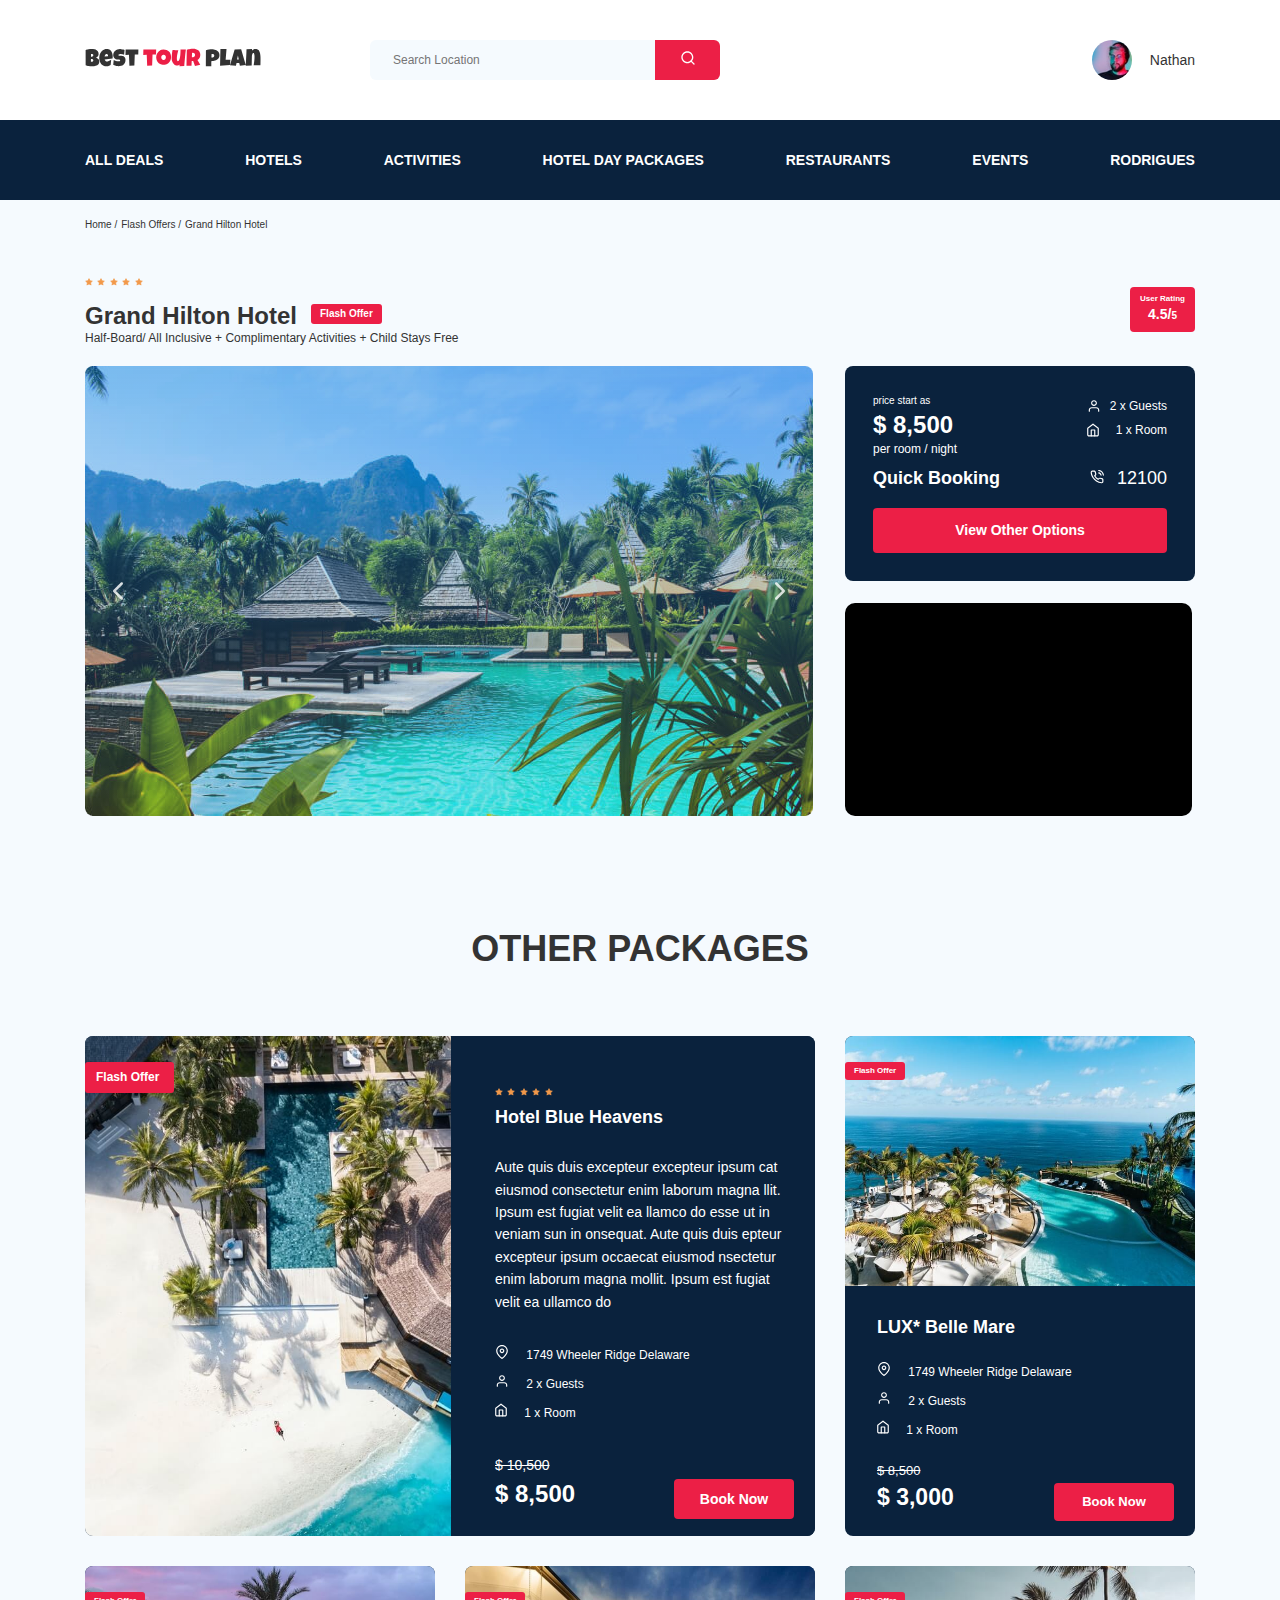
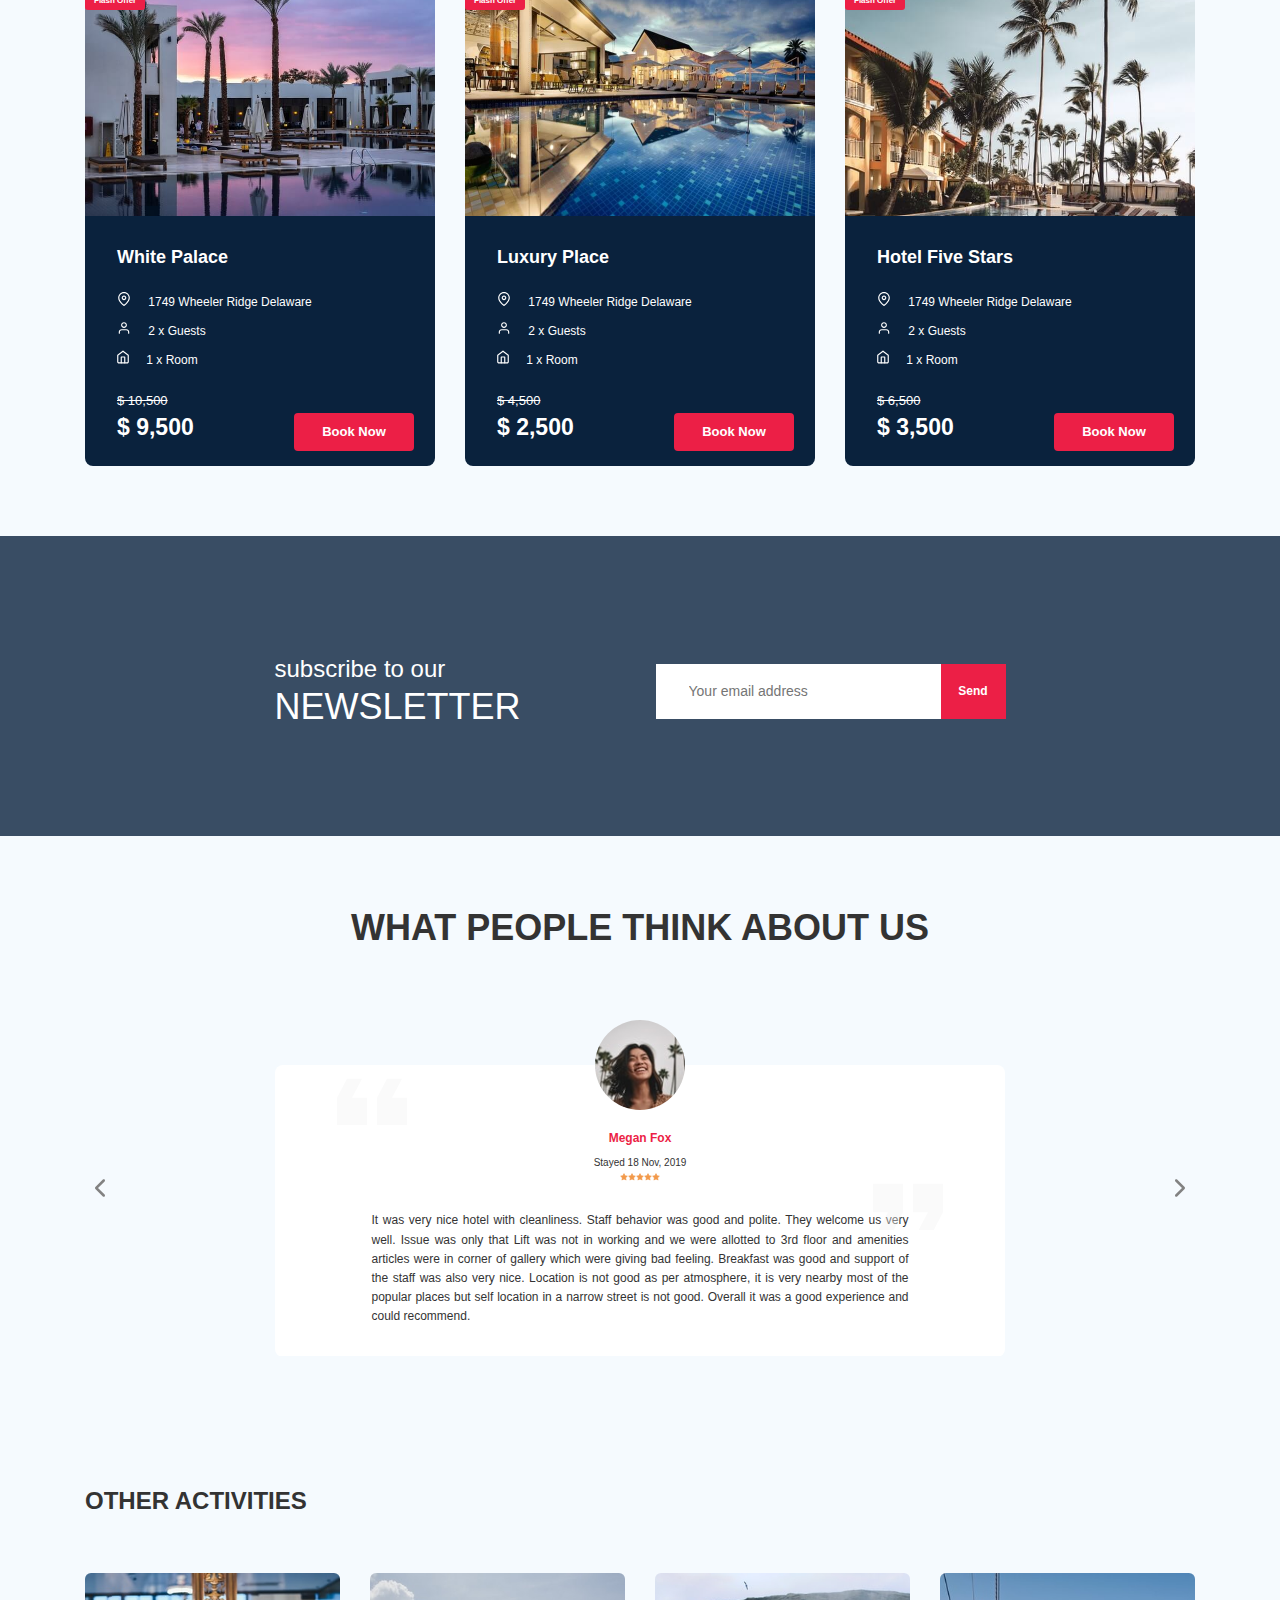
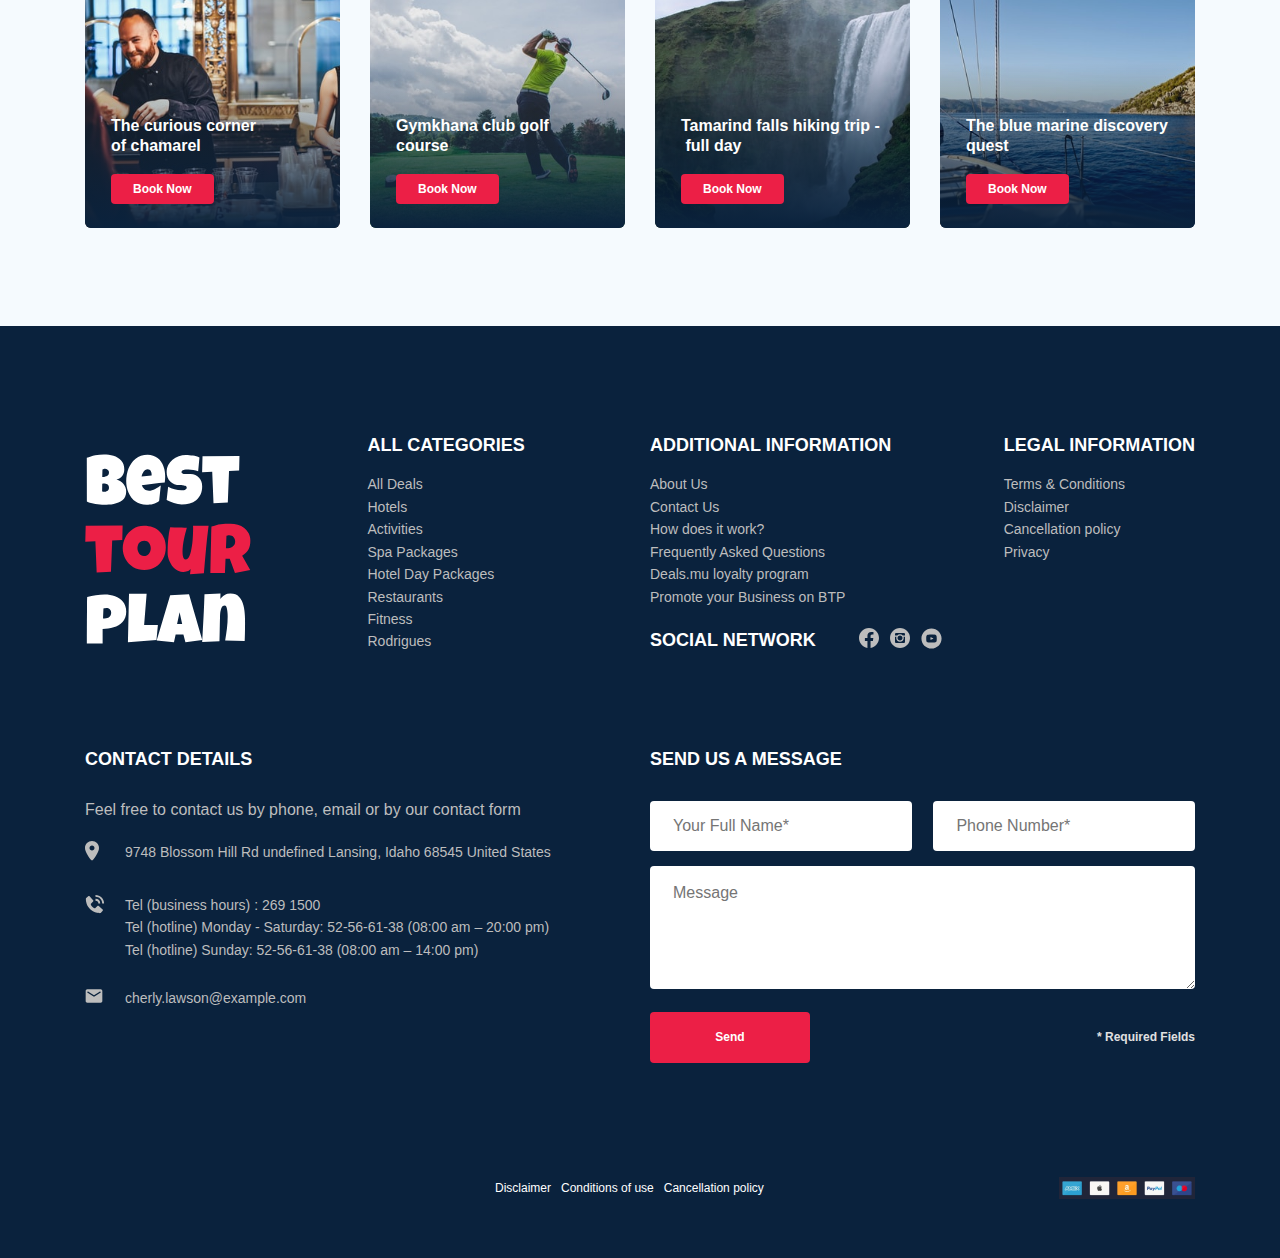
==== commit 7d697ee2: "optimizing pics sizes & formats" ====
--- a/index.html
+++ b/index.html
@@ -9,7 +9,8 @@
   <link rel="icon" href="/favicon.ico" type="image/x-icon">
   <link
     href="https://fonts.googleapis.com/css2?family=Mulish:wght@400;700&family=Nunito:wght@400;600;700;800&display=swap"
-    rel="stylesheet">
+    rel="preload">
+  <link rel="stylesheet" href="https://cdnjs.cloudflare.com/ajax/libs/animate.css/4.1.1/animate.min.css" />
   <link rel="stylesheet" href="css/swiper-bundle.min.css">
   <link rel="stylesheet" href="css/style.css">
 </head>
@@ -21,7 +22,6 @@
         <a href="#" class="logo">
           <img src="img/header/horizontal_logo.svg" alt="Logo: Best Tour Plan" class="logo__image">
         </a>
-
         <form action="#" class="search navbar__search navbar__search--mobile--hidden">
           <input type="text" class="search__input" placeholder="Search Location">
           <button class="search__button">
@@ -30,7 +30,7 @@
         </form>
 
         <a href="#" class="user navbar__user navbar__user--mobile--hidden">
-          <img src="img/header/user-avatar.jfif" alt="Avatar: Nathan" class="user__avatar">
+          <img src="img/header/user-avatar.jpeg" alt="Avatar: Nathan" class="user__avatar">
           <span class="user__name">Nathan</span>
         </a>
         <!-- /.user -->
@@ -43,12 +43,13 @@
       <!-- /.navbar-top -->
     </div>
     <!-- /.container -->
+
     <div class="navbar-bottom">
       <div class="container navbar-bottom__container">
         <ul class="navbar-menu">
           <li class="navbar-menu__item navbar-menu__item--mobile--visible">
             <a href="#" class="user navbar__user navbar__user--mobile--visible">
-              <img src="img/header/user-avatar.jfif" alt="Avatar: Nathan" class="user__avatar">
+              <img src="img/header/user.jpeg" alt="Avatar: Nathan" class="user__avatar">
               <span class="user__name user__name--light">Nathan</span>
             </a>
           </li>
@@ -74,6 +75,7 @@
     </div>
     <!-- /.navbar-bottom -->
   </header>
+
   <nav class="breadcrumb">
     <div class="container">
       <ul class="breadcrumb-list">
@@ -91,6 +93,7 @@
     <!-- /.container -->
   </nav>
   <!-- /.breadcrumb -->
+
   <section class="hotel">
     <div class="container">
       <div class="hotel-info">
@@ -119,25 +122,22 @@
       <!-- /.hotel-info -->
       <div class="hotel-grid">
         <div class="swiper-container hotel-slider hotel__slider">
-          <!-- Additional required wrapper -->
           <div class="swiper-wrapper">
-            <!-- Slides -->
-            <div class="swiper-slide hotel-slider__slide"><img class="hotel-slider__image" src="img/hotel/slide_1.jpg"
+            <div class="swiper-slide hotel-slider__slide"><img class="hotel-slider__image" src="img/hotel/slider_1.jpg"
                 alt="slide"></div>
-            <div class="swiper-slide hotel-slider__slide"><img class="hotel-slider__image" src="img/hotel/slide_2.jpg"
+            <div class="swiper-slide hotel-slider__slide"><img class="hotel-slider__image" src="img/hotel/slider_2.jpg"
                 alt="slide"></div>
-            <div class="swiper-slide hotel-slider__slide"><img class="hotel-slider__image" src="img/hotel/slide_3.jpg"
+            <div class="swiper-slide hotel-slider__slide"><img class="hotel-slider__image" src="img/hotel/slider_3.jpg"
                 alt="slide"></div>
-            <div class="swiper-slide hotel-slider__slide"><img class="hotel-slider__image" src="img/hotel/slide_4.jpg"
+            <div class="swiper-slide hotel-slider__slide"><img class="hotel-slider__image" src="img/hotel/slider_4.jpg"
                 alt="slide"></div>
-            <div class="swiper-slide hotel-slider__slide"><img class="hotel-slider__image" src="img/hotel/slide_5.jpg"
+            <div class="swiper-slide hotel-slider__slide"><img class="hotel-slider__image" src="img/hotel/slider_5.jpg"
                 alt="slide"></div>
-            <div class="swiper-slide hotel-slider__slide"><img class="hotel-slider__image" src="img/hotel/slide_6.jpg"
+            <div class="swiper-slide hotel-slider__slide"><img class="hotel-slider__image" src="img/hotel/slider_6.jpg"
                 alt="slide"></div>
             ...
           </div>
           <!-- /.swiper-wrapper -->
-          <!-- If we need navigation buttons -->
           <button class="hotel-slider__button hotel-slider__button--prev"></button>
           <button class="hotel-slider__button hotel-slider__button--next"></button>
         </div>
@@ -198,7 +198,7 @@
         <!-- first (main) package -->
         <div class="main-package packages__main">
           <div class="main-package__left">
-            <img src="img/packages/package_card_1.jfif" alt="Picture: background" class="main-package__banner">
+            <img src="img/packages/package_card_1.jpeg" alt="Picture: background" class="main-package__banner">
             <span class="main-package__offer">Flash Offer</span>
           </div>
           <div class="main-package__right">
@@ -240,7 +240,7 @@
           </div>
         </div>
         <!-- second package -->
-        <div class="package package-sample">
+        <div class=" package package-sample">
           <div class="package-sample__one">
             <div class="package-sample__top">
               <img src="img/packages/package_card_2.jpeg" alt="Picture: background" class="package-sample__image">
@@ -278,7 +278,7 @@
         <div class="package package-sample">
           <div class="package-sample__two">
             <div class="package-sample__top">
-              <img src="img/packages/package_card_4.jfif" alt="Picture: background" class="package-sample__image">
+              <img src="img/packages/package_card_3.jpeg" alt="Picture: background" class="package-sample__image">
               <span class="offer package-sample__offer">Flash Offer</span>
             </div>
             <div class="package-sample__bottom">
@@ -315,7 +315,7 @@
         <div class="package package-sample">
           <div class="package-sample__three">
             <div class="package-sample__top">
-              <img src="img/packages/package_card_5.jfif" alt="Picture: background" class="package-sample__image">
+              <img src="img/packages/package_card_4.jpeg" alt="Picture: background" class="package-sample__image">
               <span class="offer package-sample__offer">Flash Offer</span>
             </div>
             <div class="package-sample__bottom">
@@ -353,7 +353,7 @@
         <div class="package package-sample">
           <div class="package-sample__four">
             <div class="package-sample__top">
-              <img src="img/packages/package_card_6.jfif" alt="Picture: background" class="package-sample__image">
+              <img src="img/packages/package_card_5.jpeg" alt="Picture: background" class="package-sample__image">
               <span class="offer package-sample__offer">Flash Offer</span>
             </div>
             <div class="package-sample__bottom">
@@ -395,7 +395,7 @@
   </section>
   <!-- /.packages -->
 
-  <section class="newsletter parallax-window" data-parallax="scroll" data-image-src="img/newsletter/newsletter_bg.jfif">
+  <section class="newsletter parallax-window" data-parallax="scroll" data-image-src="img/newsletter/newsletter_bg.jpeg">
     <div class="newsletter-wrapper">
       <h2 class="newsletter-title newsletter__title">
         subscribe to our
@@ -411,6 +411,7 @@
     <!-- /.newsletter-wrapper -->
   </section>
   <!-- /.newsletter -->
+
   <section class="reviews">
     <div class="container">
       <h2 class="reviews__title">What people think about&nbsp;us</h2>
@@ -419,7 +420,7 @@
           <div class="swiper-slide">
             <div class="reviews-slider__item">
               <div class="reviews-slider__profile">
-                <img class="reviews-slider__avatar" src="img/reviews/avatar_1.jfif" alt="Photo: avatar">
+                <img class="reviews-slider__avatar" src="img/reviews/avatar_1.jpeg" alt="Photo: avatar">
                 <h3 class="reviews-slider__username">Megan Fox</h3>
                 <span class="reviews-slider__date">Stayed 18 Nov, 2019</span>
                 <div class="reviews-slider__rating">
@@ -521,30 +522,31 @@
     <!-- /.container -->
   </section>
   <!-- /.reviews -->
+
   <section class="activities">
     <div class="container">
       <h2 class="activities__title">Other Activities</h2>
       <div class="activities-wrapper">
         <div class="card activities__card">
-          <img src="img/activities/activity_1.jfif" alt="Picture: activity" class="card__image">
+          <img src="img/activities/activity_1.jpeg" alt="Picture: activity" class="card__image">
           <h3 class="card__title">The curious corner of&nbsp;chamarel</h3>
           <button class="card__button">Book Now</button>
         </div>
         <!-- /.card -->
         <div class="card activities__card">
-          <img src="img/activities/activity_2.jfif" alt="Picture: activity" class="card__image">
+          <img src="img/activities/activity_2.jpeg" alt="Picture: activity" class="card__image">
           <h3 class="card__title">Gymkhana club golf course</h3>
           <button class="card__button">Book Now</button>
         </div>
         <!-- /.card -->
         <div class="card activities__card">
-          <img src="img/activities/activity_3.jfif" alt="Picture: activity" class="card__image">
+          <img src="img/activities/activity_3.jpeg" alt="Picture: activity" class="card__image">
           <h3 class="card__title">Tamarind falls hiking trip&nbsp;-&nbsp;full day</h3>
           <button class="card__button">Book Now</button>
         </div>
         <!-- /.card -->
         <div class="card activities__card">
-          <img src="img/activities/activity_4.jfif" alt="Picture: activity" class="card__image">
+          <img src="img/activities/activity_4.jpeg" alt="Picture: activity" class="card__image">
           <h3 class="card__title">The blue marine discovery quest</h3>
           <button class="card__button">Book Now</button>
         </div>
@@ -555,6 +557,7 @@
     <!-- /.container -->
   </section>
   <!-- /.activities -->
+
   <footer class="footer">
     <div class="container">
       <div class="footer-grid">
@@ -705,7 +708,7 @@
   <script src="js/jquery-3.6.0.min.js"></script>
   <script src="js/swiper-bundle.min.js"></script>
   <script src="https://ajax.googleapis.com/ajax/libs/jquery/1.11.0/jquery.min.js"></script>
-  <script src="js/parallax.js/parallax.js"></script>
+  <script src="js/parallax.min.js"></script>
   <script src="js/jquery.validate.min.js"></script>
   <script src="js/jquery.mask.min.js"></script>
   <script src="js/script.js"></script>
--- a/css/style.css
+++ b/css/style.css
@@ -34,6 +34,13 @@
   border: none;
 }
 
+.button:active {
+  -webkit-box-shadow: 0 0 #EC1F46;
+          box-shadow: 0 0 #EC1F46;
+  -webkit-transform: translateY(2px);
+          transform: translateY(2px);
+}
+
 .invalid {
   color: #EC1F46;
 }
@@ -43,6 +50,11 @@
   top: 60px;
   font-weight: 600;
   color: #EC1F46;
+}
+
+.fadeInAnimation {
+  -webkit-animation: fadeIn 4s;
+          animation: fadeIn 4s;
 }
 
 /*! normalize.css v8.0.1 | MIT License | github.com/necolas/normalize.css */
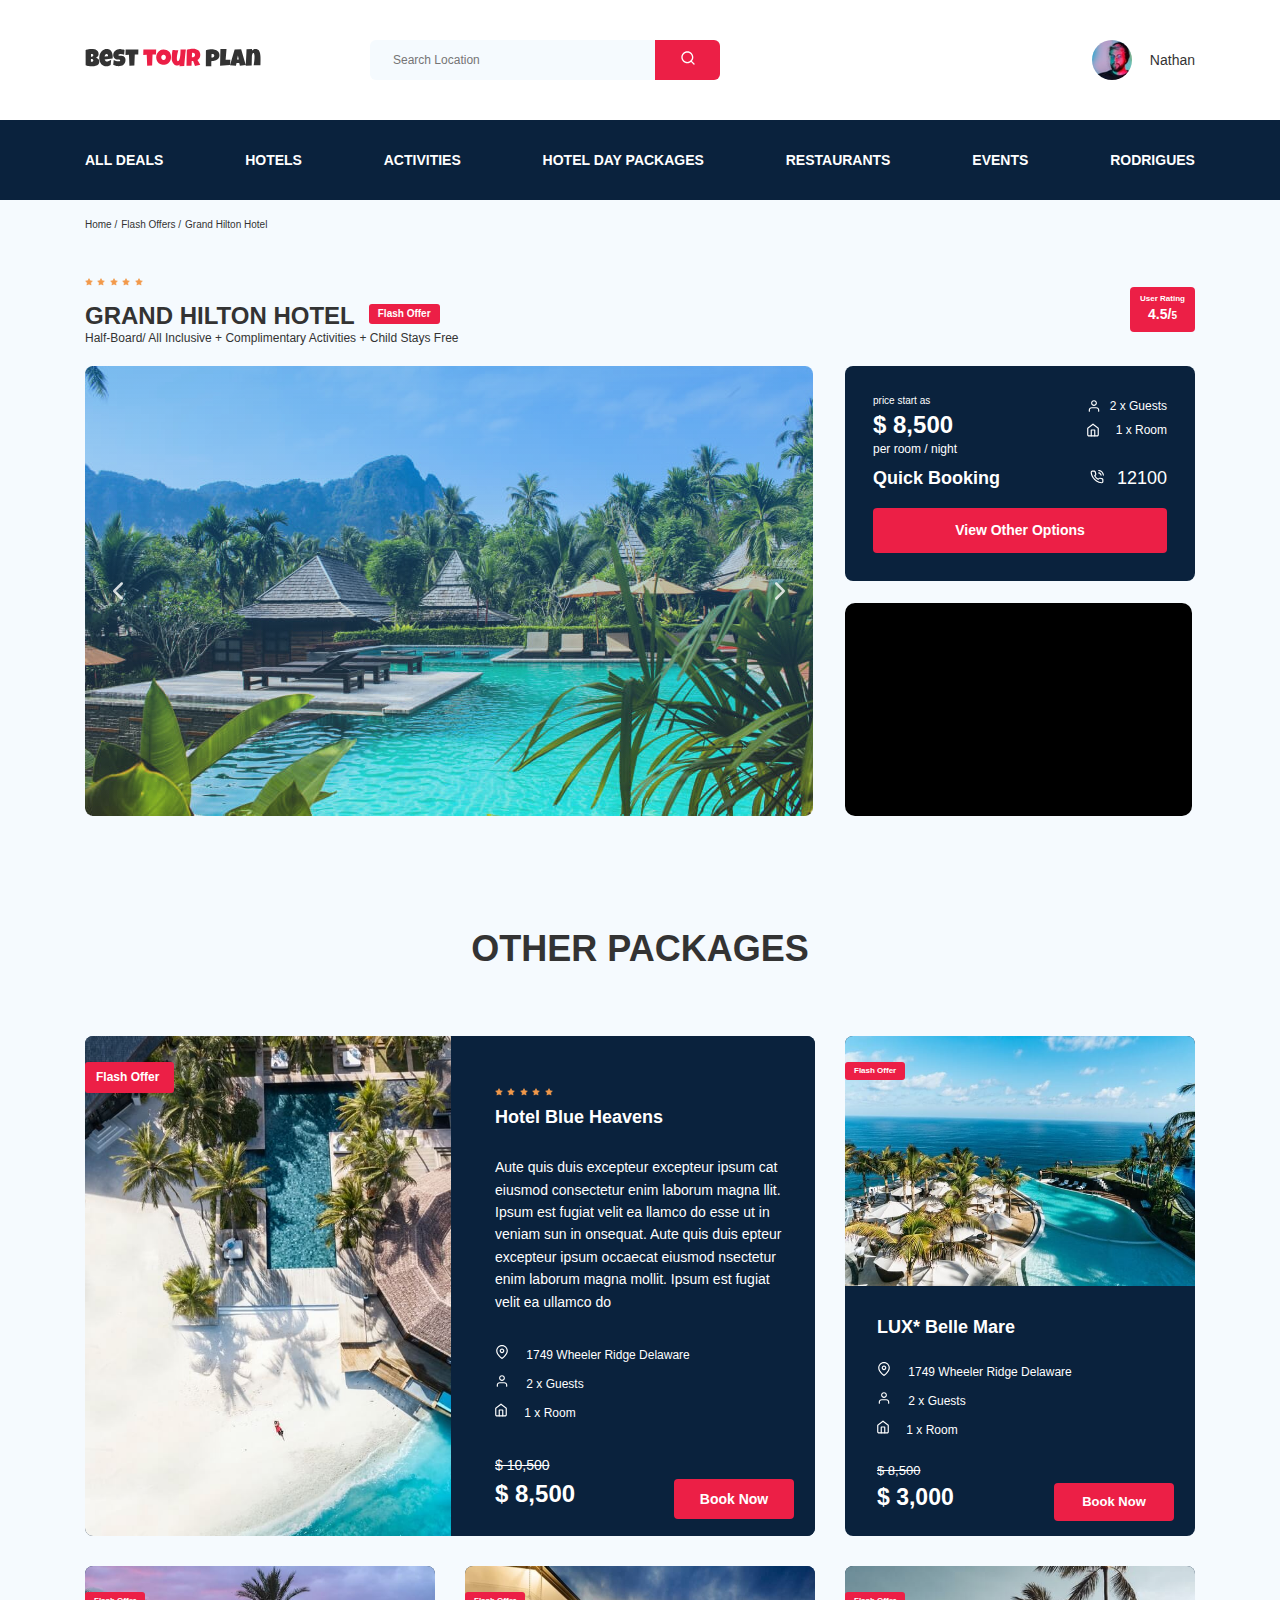
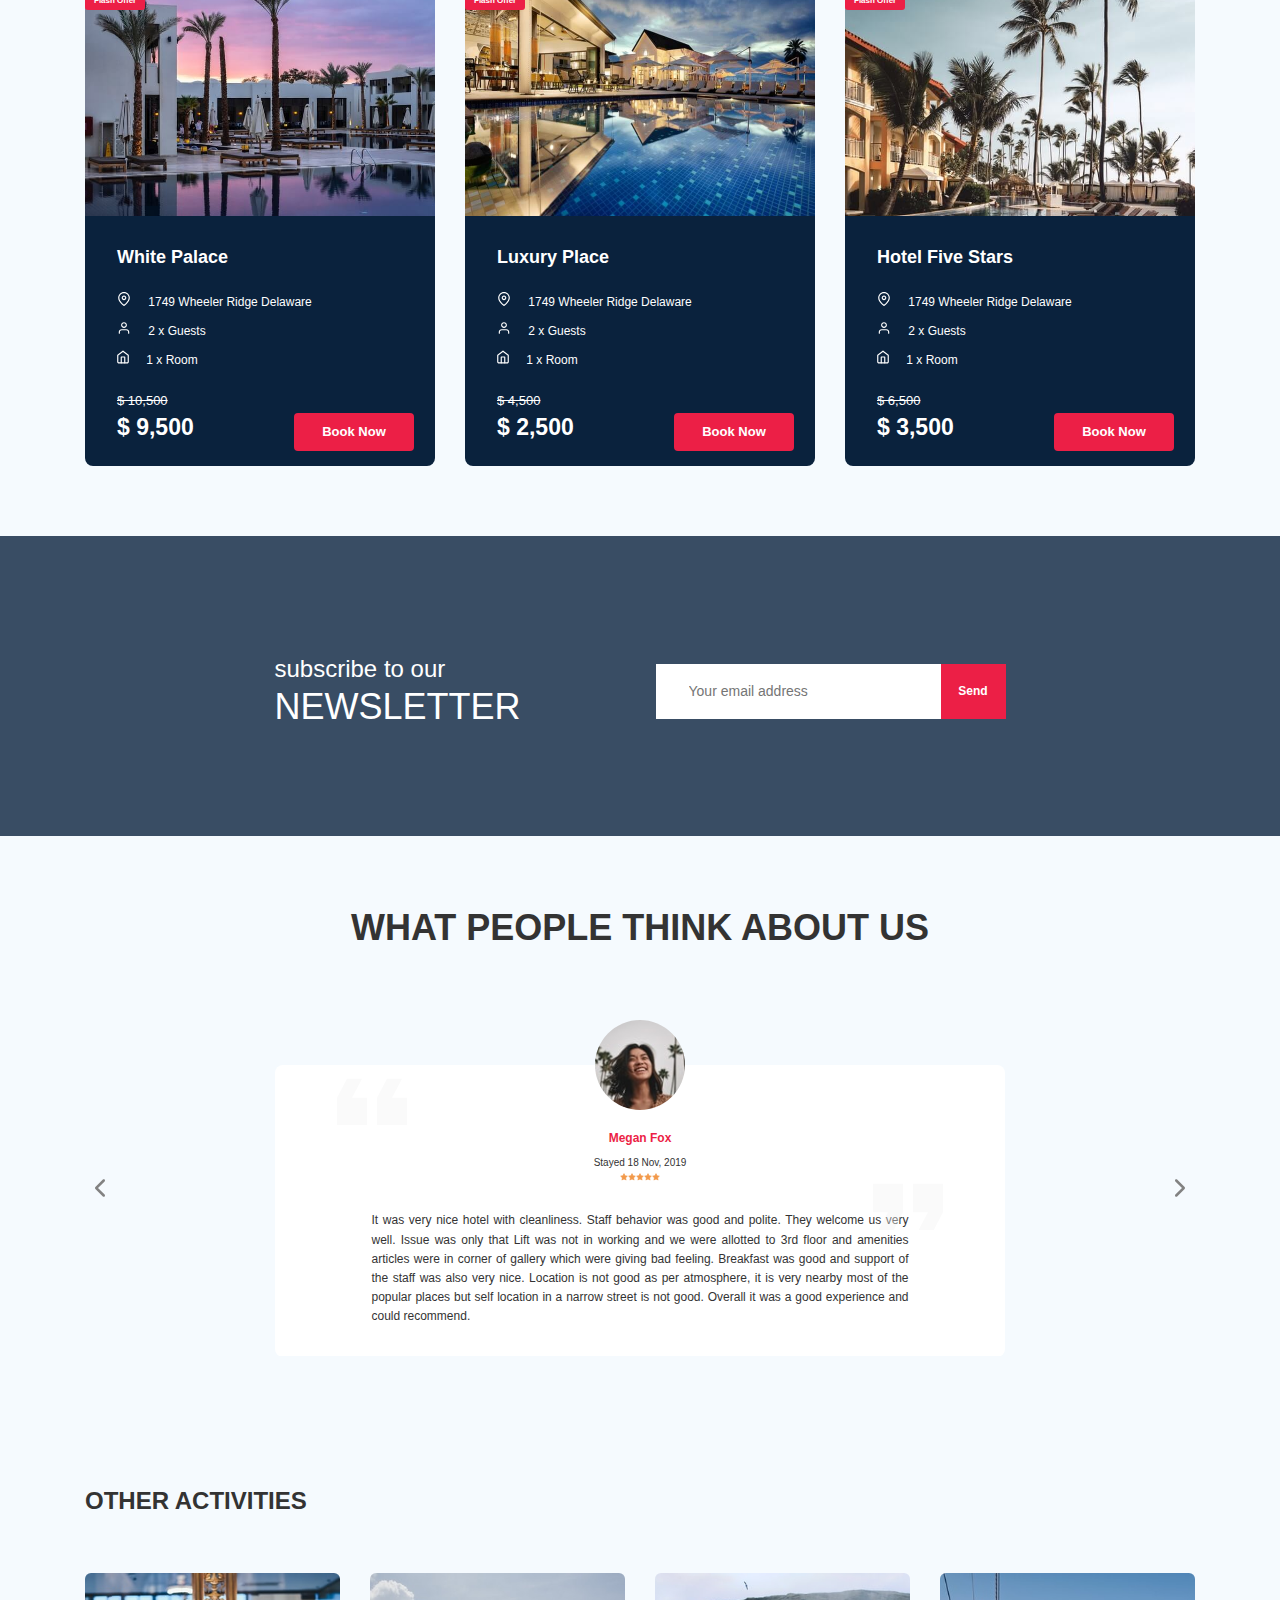
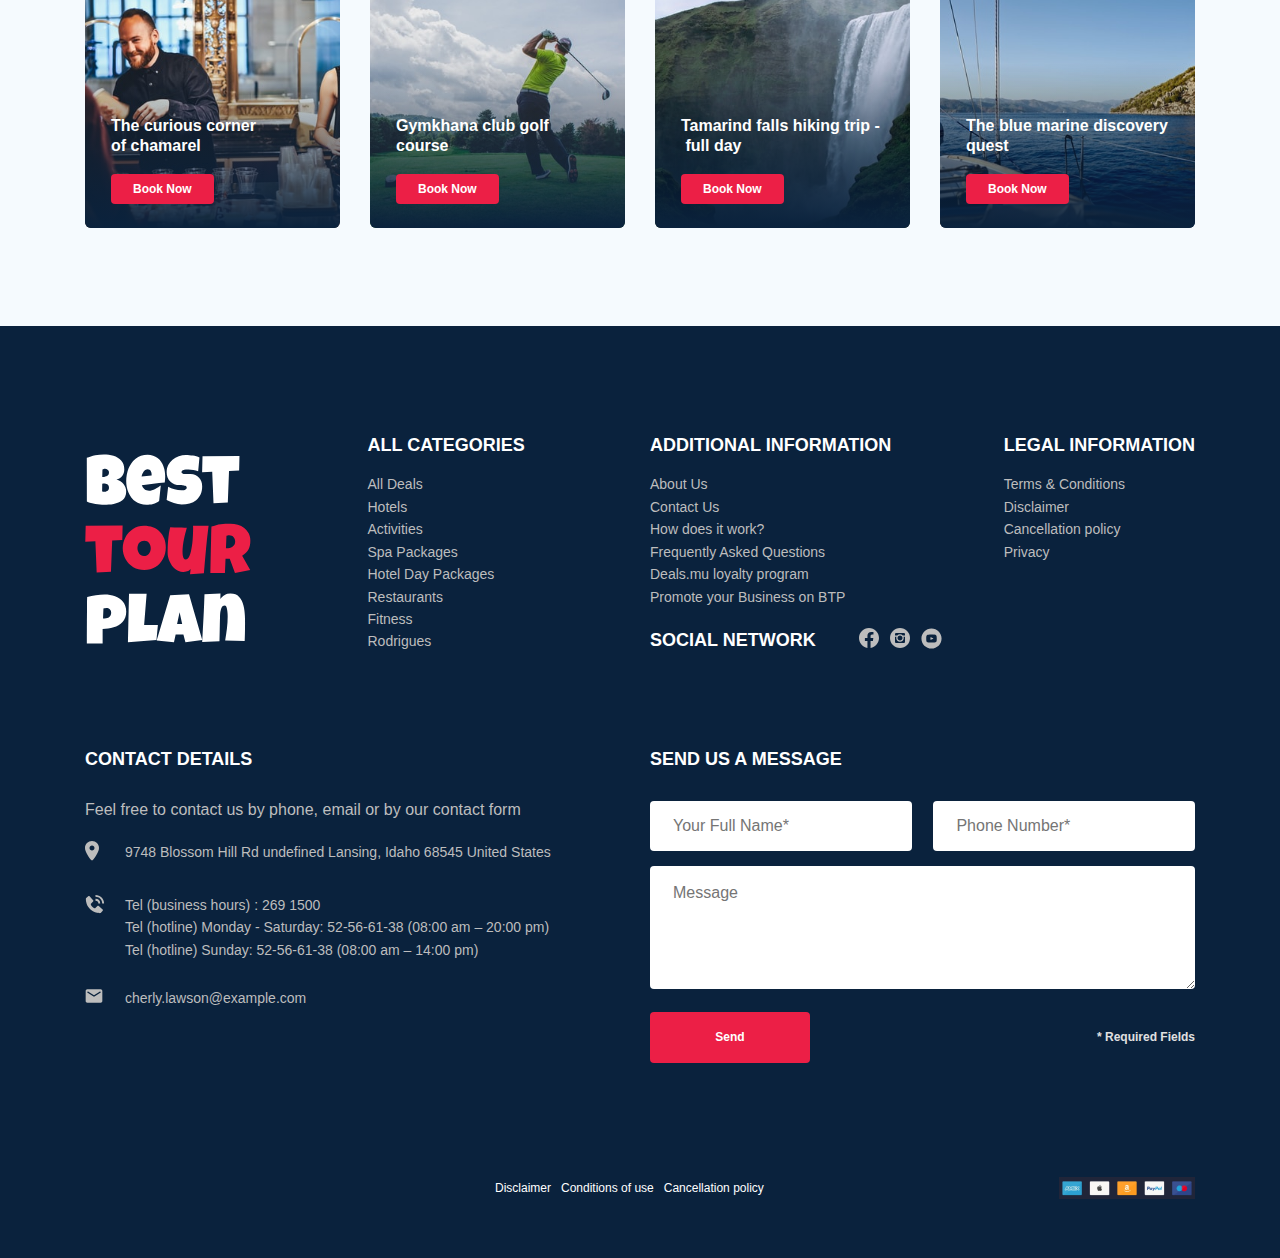
==== commit 6bc0720c: "fixed mistakes in modal, thankyou page & package block" ====
--- a/index.html
+++ b/index.html
@@ -5,13 +5,16 @@
   <meta charset="UTF-8">
   <meta http-equiv="X-UA-Compatible" content="IE=edge">
   <meta name="viewport" content="width=device-width, initial-scale=1.0">
+  <meta name="description" content="Choose the best hotels for your perfect vacation in Sri Lanka">
   <title>Best Tour Plan - Hotel Booking</title>
+  <link rel="shortcut icon" href="/favicon.ico" type="image/x-icon">
   <link rel="icon" href="/favicon.ico" type="image/x-icon">
   <link
     href="https://fonts.googleapis.com/css2?family=Mulish:wght@400;700&family=Nunito:wght@400;600;700;800&display=swap"
-    rel="preload">
+    rel="preload" as="style">
   <link rel="stylesheet" href="https://cdnjs.cloudflare.com/ajax/libs/animate.css/4.1.1/animate.min.css" />
   <link rel="stylesheet" href="css/swiper-bundle.min.css">
+  <link rel="preload" href="css/style.css" as="style">
   <link rel="stylesheet" href="css/style.css">
 </head>
 
@@ -49,7 +52,7 @@
         <ul class="navbar-menu">
           <li class="navbar-menu__item navbar-menu__item--mobile--visible">
             <a href="#" class="user navbar__user navbar__user--mobile--visible">
-              <img src="img/header/user.jpeg" alt="Avatar: Nathan" class="user__avatar">
+              <img src="img/header/user-avatar.jpeg" alt="Avatar: Nathan" class="user__avatar">
               <span class="user__name user__name--light">Nathan</span>
             </a>
           </li>
@@ -594,7 +597,7 @@
           <div class="footer__social-links">
             <a href="#" class="footer__link"><img src="img/footer/facebook.svg" alt="Icon: facebook"></a>
             <a href="#" class="footer__link"><img src="img/footer/instagram.svg" alt="Icon: instagram"></a>
-            <a href="#" class="footer__link"><img src="img/footer/youtube.svg" alt="Icon: youtybe"></a>
+            <a href="#" class="footer__link"><img src="img/footer/youtube.svg" alt="Icon: youtube"></a>
           </div>
           <!-- /.footer__social-links -->
         </div>
@@ -672,7 +675,7 @@
         </div>
         <!-- /.footer__disclaimer -->
         <div class="footer__payment-options">
-          <img src="img/footer/payment_cards.png" alt="#" class="footer__payment">
+          <img src="img/footer/payment_cards.png" alt="Picture: payment cards" class="footer__payment">
         </div>
         <!-- /.footer__payment-options -->
       </div>
--- a/css/style.css
+++ b/css/style.css
@@ -1,2717 +1,2 @@
-* {
-  -webkit-box-sizing: border-box;
-          box-sizing: border-box;
-}
-
-body {
-  font-family: 'Mulish', sans-serif;
-  background-color: #F5FAFE;
-  color: #333333;
-}
-
-.container {
-  max-width: 1110px;
-  margin: auto;
-}
-
-img {
-  max-width: 100%;
-}
-
-.input {
-  background-color: #fff;
-  border-radius: 4px;
-  border: none;
-  padding: 0 23px;
-  height: 50px;
-}
-
-.message {
-  height: 123px;
-  background-color: #fff;
-  border-radius: 4px;
-  padding: 18px 23px;
-  border: none;
-}
-
-.button:active {
-  -webkit-box-shadow: 0 0 #EC1F46;
-          box-shadow: 0 0 #EC1F46;
-  -webkit-transform: translateY(2px);
-          transform: translateY(2px);
-}
-
-.invalid {
-  color: #EC1F46;
-}
-
-#mail-error {
-  position: absolute;
-  top: 60px;
-  font-weight: 600;
-  color: #EC1F46;
-}
-
-.fadeInAnimation {
-  -webkit-animation: fadeIn 4s;
-          animation: fadeIn 4s;
-}
-
-/*! normalize.css v8.0.1 | MIT License | github.com/necolas/normalize.css */
-/* Document
-   ========================================================================== */
-/**
- * 1. Correct the line height in all browsers.
- * 2. Prevent adjustments of font size after orientation changes in iOS.
- */
-html {
-  line-height: 1.15;
-  /* 1 */
-  -webkit-text-size-adjust: 100%;
-  /* 2 */
-}
-
-/* Sections
-   ========================================================================== */
-/**
- * Remove the margin in all browsers.
- */
-body {
-  margin: 0;
-}
-
-/**
- * Render the `main` element consistently in IE.
- */
-main {
-  display: block;
-}
-
-/**
- * Correct the font size and margin on `h1` elements within `section` and
- * `article` contexts in Chrome, Firefox, and Safari.
- */
-h1 {
-  font-size: 2em;
-  margin: 0.67em 0;
-}
-
-/* Grouping content
-   ========================================================================== */
-/**
- * 1. Add the correct box sizing in Firefox.
- * 2. Show the overflow in Edge and IE.
- */
-hr {
-  -webkit-box-sizing: content-box;
-          box-sizing: content-box;
-  /* 1 */
-  height: 0;
-  /* 1 */
-  overflow: visible;
-  /* 2 */
-}
-
-/**
- * 1. Correct the inheritance and scaling of font size in all browsers.
- * 2. Correct the odd `em` font sizing in all browsers.
- */
-pre {
-  font-family: monospace, monospace;
-  /* 1 */
-  font-size: 1em;
-  /* 2 */
-}
-
-/* Text-level semantics
-   ========================================================================== */
-/**
- * Remove the gray background on active links in IE 10.
- */
-a {
-  background-color: transparent;
-}
-
-/**
- * 1. Remove the bottom border in Chrome 57-
- * 2. Add the correct text decoration in Chrome, Edge, IE, Opera, and Safari.
- */
-abbr[title] {
-  border-bottom: none;
-  /* 1 */
-  text-decoration: underline;
-  /* 2 */
-  -webkit-text-decoration: underline dotted;
-          text-decoration: underline dotted;
-  /* 2 */
-}
-
-/**
- * Add the correct font weight in Chrome, Edge, and Safari.
- */
-b,
-strong {
-  font-weight: bolder;
-}
-
-/**
- * 1. Correct the inheritance and scaling of font size in all browsers.
- * 2. Correct the odd `em` font sizing in all browsers.
- */
-code,
-kbd,
-samp {
-  font-family: monospace, monospace;
-  /* 1 */
-  font-size: 1em;
-  /* 2 */
-}
-
-/**
- * Add the correct font size in all browsers.
- */
-small {
-  font-size: 80%;
-}
-
-/**
- * Prevent `sub` and `sup` elements from affecting the line height in
- * all browsers.
- */
-sub,
-sup {
-  font-size: 75%;
-  line-height: 0;
-  position: relative;
-  vertical-align: baseline;
-}
-
-sub {
-  bottom: -0.25em;
-}
-
-sup {
-  top: -0.5em;
-}
-
-/* Embedded content
-   ========================================================================== */
-/**
- * Remove the border on images inside links in IE 10.
- */
-img {
-  border-style: none;
-}
-
-/* Forms
-   ========================================================================== */
-/**
- * 1. Change the font styles in all browsers.
- * 2. Remove the margin in Firefox and Safari.
- */
-button,
-input,
-optgroup,
-select,
-textarea {
-  font-family: inherit;
-  /* 1 */
-  font-size: 100%;
-  /* 1 */
-  line-height: 1.15;
-  /* 1 */
-  margin: 0;
-  /* 2 */
-}
-
-/**
- * Show the overflow in IE.
- * 1. Show the overflow in Edge.
- */
-button,
-input {
-  /* 1 */
-  overflow: visible;
-}
-
-/**
- * Remove the inheritance of text transform in Edge, Firefox, and IE.
- * 1. Remove the inheritance of text transform in Firefox.
- */
-button,
-select {
-  /* 1 */
-  text-transform: none;
-}
-
-/**
- * Correct the inability to style clickable types in iOS and Safari.
- */
-button,
-[type="button"],
-[type="reset"],
-[type="submit"] {
-  -webkit-appearance: button;
-}
-
-/**
- * Remove the inner border and padding in Firefox.
- */
-button::-moz-focus-inner,
-[type="button"]::-moz-focus-inner,
-[type="reset"]::-moz-focus-inner,
-[type="submit"]::-moz-focus-inner {
-  border-style: none;
-  padding: 0;
-}
-
-/**
- * Restore the focus styles unset by the previous rule.
- */
-button:-moz-focusring,
-[type="button"]:-moz-focusring,
-[type="reset"]:-moz-focusring,
-[type="submit"]:-moz-focusring {
-  outline: 1px dotted ButtonText;
-}
-
-/**
- * Correct the padding in Firefox.
- */
-fieldset {
-  padding: 0.35em 0.75em 0.625em;
-}
-
-/**
- * 1. Correct the text wrapping in Edge and IE.
- * 2. Correct the color inheritance from `fieldset` elements in IE.
- * 3. Remove the padding so developers are not caught out when they zero out
- *    `fieldset` elements in all browsers.
- */
-legend {
-  -webkit-box-sizing: border-box;
-          box-sizing: border-box;
-  /* 1 */
-  color: inherit;
-  /* 2 */
-  display: table;
-  /* 1 */
-  max-width: 100%;
-  /* 1 */
-  padding: 0;
-  /* 3 */
-  white-space: normal;
-  /* 1 */
-}
-
-/**
- * Add the correct vertical alignment in Chrome, Firefox, and Opera.
- */
-progress {
-  vertical-align: baseline;
-}
-
-/**
- * Remove the default vertical scrollbar in IE 10+.
- */
-textarea {
-  overflow: auto;
-}
-
-/**
- * 1. Add the correct box sizing in IE 10.
- * 2. Remove the padding in IE 10.
- */
-[type="checkbox"],
-[type="radio"] {
-  -webkit-box-sizing: border-box;
-          box-sizing: border-box;
-  /* 1 */
-  padding: 0;
-  /* 2 */
-}
-
-/**
- * Correct the cursor style of increment and decrement buttons in Chrome.
- */
-[type="number"]::-webkit-inner-spin-button,
-[type="number"]::-webkit-outer-spin-button {
-  height: auto;
-}
-
-/**
- * 1. Correct the odd appearance in Chrome and Safari.
- * 2. Correct the outline style in Safari.
- */
-[type="search"] {
-  -webkit-appearance: textfield;
-  /* 1 */
-  outline-offset: -2px;
-  /* 2 */
-}
-
-/**
- * Remove the inner padding in Chrome and Safari on macOS.
- */
-[type="search"]::-webkit-search-decoration {
-  -webkit-appearance: none;
-}
-
-/**
- * 1. Correct the inability to style clickable types in iOS and Safari.
- * 2. Change font properties to `inherit` in Safari.
- */
-::-webkit-file-upload-button {
-  -webkit-appearance: button;
-  /* 1 */
-  font: inherit;
-  /* 2 */
-}
-
-/* Interactive
-   ========================================================================== */
-/*
- * Add the correct display in Edge, IE 10+, and Firefox.
- */
-details {
-  display: block;
-}
-
-/*
- * Add the correct display in all browsers.
- */
-summary {
-  display: list-item;
-}
-
-/* Misc
-   ========================================================================== */
-/**
- * Add the correct display in IE 10+.
- */
-template {
-  display: none;
-}
-
-/**
- * Add the correct display in IE 10.
- */
-[hidden] {
-  display: none;
-}
-
-.navbar {
-  background-color: #fff;
-}
-
-.navbar-top {
-  display: -webkit-box;
-  display: -ms-flexbox;
-  display: flex;
-  -webkit-box-align: center;
-      -ms-flex-align: center;
-          align-items: center;
-  -webkit-box-pack: justify;
-      -ms-flex-pack: justify;
-          justify-content: space-between;
-  padding-top: 40px;
-  padding-bottom: 40px;
-}
-
-.navbar-top__menu-button {
-  display: none;
-}
-
-.navbar__search {
-  margin-right: auto;
-  margin-left: 108px;
-}
-
-.navbar-bottom {
-  background-color: #0A223D;
-}
-
-.navbar-menu {
-  list-style-type: none;
-  margin: 0;
-  padding: 31px 0;
-  display: -webkit-box;
-  display: -ms-flexbox;
-  display: flex;
-  -webkit-box-align: center;
-      -ms-flex-align: center;
-          align-items: center;
-  -webkit-box-pack: justify;
-      -ms-flex-pack: justify;
-          justify-content: space-between;
-  color: #fff;
-}
-
-.navbar-menu__link {
-  color: inherit;
-  text-decoration: none;
-  text-transform: uppercase;
-  font-size: 14px;
-  line-height: 18px;
-  font-weight: 700;
-}
-
-.navbar-menu__item--mobile--visible {
-  display: none;
-}
-
-.logo {
-  width: 177px;
-}
-
-.search {
-  display: -webkit-box;
-  display: -ms-flexbox;
-  display: flex;
-  position: relative;
-  overflow: hidden;
-  border-radius: 6px;
-  height: 40px;
-}
-
-.search__input {
-  width: 350px;
-  height: 100%;
-  padding-left: 23px;
-  padding-right: 75px;
-  background-color: #F5FAFE;
-  border: none;
-  font-size: 12px;
-  font-style: normal;
-  color: #333333;
-}
-
-.search__button {
-  position: absolute;
-  top: 0;
-  right: 0;
-  width: 65px;
-  height: 100%;
-  background-color: #EC1F46;
-  border: none;
-  cursor: pointer;
-}
-
-.user {
-  display: -webkit-box;
-  display: -ms-flexbox;
-  display: flex;
-  -webkit-box-align: center;
-      -ms-flex-align: center;
-          align-items: center;
-  text-decoration: none;
-}
-
-.user__avatar {
-  width: 40px;
-  height: 40px;
-  border-radius: 50%;
-  -o-object-fit: cover;
-     object-fit: cover;
-}
-
-.user__name {
-  margin-left: 18px;
-  font-size: 14px;
-  line-height: 18px;
-  color: #333333;
-}
-
-.navbar__user--mobile--visible, .navbar__search--mobile--visible {
-  display: none;
-}
-
-.navbar-menu__item--mobile--visible {
-  display: none;
-}
-
-.breadcrumb-list {
-  display: -webkit-box;
-  display: -ms-flexbox;
-  display: flex;
-  -webkit-box-align: center;
-      -ms-flex-align: center;
-          align-items: center;
-  padding: 18px 0;
-  margin: 0;
-  list-style: none;
-}
-
-.breadcrumb-list__item {
-  font-size: 10px;
-  font-weight: 400;
-  line-height: 13px;
-  text-align: left;
-}
-
-.breadcrumb-list__item:not(:last-child)::after {
-  content: '/';
-  margin-right: 4px;
-}
-
-.breadcrumb-list__link {
-  text-decoration: none;
-  color: inherit;
-}
-
-.hotel {
-  padding-top: 23px;
-  padding-bottom: 70px;
-}
-
-.hotel-info {
-  display: -webkit-box;
-  display: -ms-flexbox;
-  display: flex;
-  -webkit-box-align: center;
-      -ms-flex-align: center;
-          align-items: center;
-  -webkit-box-pack: justify;
-      -ms-flex-pack: justify;
-          justify-content: space-between;
-  margin-bottom: 20px;
-}
-
-.hotel-info__offer {
-  margin-left: 14px;
-}
-
-.hotel-info__rating {
-  max-width: 65px;
-  min-height: 45px;
-  text-align: center;
-  background-color: #EC1F46;
-  color: #fff;
-  border-radius: 4px;
-}
-
-.hotel-info__name {
-  margin-top: 4px;
-  margin-bottom: 0;
-}
-
-.hotel-info__description {
-  margin: 0;
-}
-
-.hotel-info__small-text {
-  font-size: 10px;
-  line-height: 13px;
-}
-
-.hotel-name {
-  font-size: 24px;
-  line-height: 30px;
-  font-weight: bold;
-}
-
-.hotel-wrapper {
-  display: -webkit-box;
-  display: -ms-flexbox;
-  display: flex;
-  -ms-flex-wrap: wrap;
-      flex-wrap: wrap;
-  -webkit-box-align: center;
-      -ms-flex-align: center;
-          align-items: center;
-}
-
-.hotel-description {
-  font-size: 12px;
-  line-height: 15px;
-  font-weight: 400;
-}
-
-.hotel__slider {
-  margin-left: 0;
-  margin-right: 30px;
-}
-
-.hotel-slider {
-  position: relative;
-  width: 728px;
-  height: 450px;
-  border-radius: 8px;
-}
-
-.hotel-slider::after {
-  content: '';
-  position: absolute;
-  width: 100%;
-  height: 100%;
-  top: 0;
-  bottom: 0;
-  left: 0;
-  right: 0;
-  z-index: 9;
-  background: -webkit-gradient(linear, left top, left bottom, from(rgba(0, 122, 223, 0.48)), to(rgba(255, 255, 255, 0.128)));
-  background: linear-gradient(180deg, rgba(0, 122, 223, 0.48) 0%, rgba(255, 255, 255, 0.128) 100%);
-}
-
-.hotel-slider__button {
-  position: absolute;
-  top: 50%;
-  -webkit-transform: translateY(-50%);
-          transform: translateY(-50%);
-  z-index: 99;
-  width: 30px;
-  height: 30px;
-  border: none;
-  cursor: pointer;
-  background-repeat: no-repeat;
-  background-position: center;
-  background-size: 10px;
-  background-color: transparent;
-}
-
-.hotel-slider__button--next {
-  right: 18px;
-  background-image: url(../img/hotel/vector_right.svg);
-}
-
-.hotel-slider__button--prev {
-  left: 18px;
-  background-image: url(../img/hotel/vector_left.svg);
-}
-
-.hotel-grid {
-  display: -webkit-box;
-  display: -ms-flexbox;
-  display: flex;
-  -webkit-box-pack: justify;
-      -ms-flex-pack: justify;
-          justify-content: space-between;
-}
-
-.hotel-right {
-  display: -webkit-box;
-  display: -ms-flexbox;
-  display: flex;
-  -webkit-box-orient: vertical;
-  -webkit-box-direction: normal;
-      -ms-flex-direction: column;
-          flex-direction: column;
-  -webkit-box-pack: justify;
-      -ms-flex-pack: justify;
-          justify-content: space-between;
-}
-
-.stars {
-  -ms-flex-preferred-size: 100%;
-      flex-basis: 100%;
-}
-
-.offer {
-  padding: 4px 9px;
-  background-color: #EC1F46;
-  border-radius: 3px;
-  color: #fff;
-  font-weight: 600;
-  font-size: 10px;
-  line-height: 12px;
-}
-
-.rating-text {
-  font-weight: 600;
-  font-size: 8px;
-  line-height: 10px;
-}
-
-.rating-counter {
-  font-weight: bold;
-  font-size: 14px;
-  line-height: 18px;
-}
-
-.booking {
-  width: 350px;
-  min-height: 210px;
-  padding: 28px;
-  border-radius: 8px;
-  font-family: 'Nunito', sans-serif;
-  background-color: #0A223D;
-  color: #fff;
-}
-
-.booking__info {
-  display: -webkit-box;
-  display: -ms-flexbox;
-  display: flex;
-  -webkit-box-pack: justify;
-      -ms-flex-pack: justify;
-          justify-content: space-between;
-  margin-bottom: 9px;
-}
-
-.booking__price {
-  display: -webkit-box;
-  display: -ms-flexbox;
-  display: flex;
-  -webkit-box-orient: vertical;
-  -webkit-box-direction: normal;
-      -ms-flex-direction: column;
-          flex-direction: column;
-}
-
-.booking__start {
-  font-size: 10px;
-  line-height: 14px;
-}
-
-.booking__pricetag {
-  font-weight: 800;
-  font-size: 24px;
-  line-height: 33px;
-}
-
-.booking__per-room {
-  font-size: 12px;
-  line-height: 16px;
-}
-
-.booking__room {
-  margin-top: 4px;
-}
-
-.booking__text {
-  display: -webkit-box;
-  display: -ms-flexbox;
-  display: flex;
-  -webkit-box-align: center;
-      -ms-flex-align: center;
-          align-items: center;
-  -webkit-box-pack: justify;
-      -ms-flex-pack: justify;
-          justify-content: space-between;
-  margin-bottom: 8px;
-  font-size: 12px;
-  line-height: 16px;
-}
-
-.booking__description {
-  margin-left: 9px;
-}
-
-.booking__call-center {
-  display: -webkit-box;
-  display: -ms-flexbox;
-  display: flex;
-  -webkit-box-pack: justify;
-      -ms-flex-pack: justify;
-          justify-content: space-between;
-  -webkit-box-align: center;
-      -ms-flex-align: center;
-          align-items: center;
-  margin-bottom: 17px;
-}
-
-.booking__heading {
-  font-weight: 600;
-  font-size: 18px;
-  line-height: 25px;
-}
-
-.booking__number {
-  color: inherit;
-  text-decoration: none;
-  font-weiht: 600;
-  font-size: 18px;
-  line-height: 25px;
-}
-
-.booking__num {
-  margin-left: 8px;
-}
-
-.booking__button {
-  width: 100%;
-  min-height: 45px;
-  font-weight: 600;
-  font-size: 14px;
-  line-height: 19px;
-  border-radius: 4px;
-  border: none;
-  background-color: #EC1F46;
-  color: #fff;
-  cursor: pointer;
-}
-
-.location {
-  width: 347px;
-  height: 213px;
-  background-color: black;
-  border-radius: 10px;
-  overflow: hidden;
-}
-
-.packages {
-  padding: 40px 0 70px 0;
-}
-
-.packages__title {
-  margin-top: 0;
-  margin-bottom: 65px;
-  font-weight: bold;
-  font-size: 36px;
-  line-height: 45px;
-  text-align: center;
-  text-transform: uppercase;
-}
-
-.packages-grid {
-  display: -ms-grid;
-  display: grid;
-  -ms-grid-columns: (350px)[auto-fill];
-      grid-template-columns: repeat(auto-fill, 350px);
-  -webkit-column-gap: 30px;
-          column-gap: 30px;
-  row-gap: 30px;
-  min-height: 1000px;
-}
-
-.main-package {
-  position: relative;
-  display: -webkit-box;
-  display: -ms-flexbox;
-  display: flex;
-  -webkit-box-orient: horizontal;
-  -webkit-box-direction: normal;
-      -ms-flex-direction: row;
-          flex-direction: row;
-  -ms-grid-column: 1;
-      grid-column-start: 1;
-  grid-column-end: 3;
-  -ms-grid-row: 1;
-      grid-row-start: 1;
-  grid-row-end: 1;
-  max-width: 730px;
-  height: 500px;
-  border-radius: 8px;
-  font-family: 'Nunito', sans-serif;
-  background-color: #0A223D;
-  color: #fff;
-}
-
-.main-package__left {
-  padding: 0;
-  overflow: hidden;
-  border-radius: 8px 0 0 8px;
-}
-
-.main-package__banner {
-  max-width: 100%;
-  -o-object-fit: cover;
-     object-fit: cover;
-  background-size: cover;
-}
-
-.main-package__offer {
-  position: absolute;
-  left: 0;
-  top: 26px;
-  padding: 8px 15px 8px 11px;
-  background-color: #EC1F46;
-  border-radius: 3px;
-  color: #fff;
-  font-weight: 600;
-  font-size: 12px;
-  line-height: 15px;
-}
-
-.main-package__right {
-  display: -webkit-box;
-  display: -ms-flexbox;
-  display: flex;
-  -webkit-box-orient: vertical;
-  -webkit-box-direction: normal;
-      -ms-flex-direction: column;
-          flex-direction: column;
-  max-width: 364px;
-  height: 500px;
-  padding: 46px 21px 30px 44px;
-  border-radius: 8px;
-  font-family: 'Nunito', sans-serif;
-  background-color: #0A223D;
-  color: #fff;
-}
-
-.main-package__heading {
-  font-weight: bold;
-  font-size: 18px;
-  line-height: 23px;
-}
-
-.main-package__paragraph {
-  margin-top: 27px;
-  margin-bottom: 9px;
-  font-weight: normal;
-  font-size: 14px;
-  line-height: 160.6%;
-}
-
-.main-package__room {
-  margin-top: 23px;
-  margin-bottom: 24px;
-}
-
-.main-package__text {
-  margin-bottom: 11px;
-  font-weight: normal;
-  font-size: 12px;
-  line-height: 15px;
-}
-
-.main-package__icon {
-  margin-right: 14px;
-}
-
-.main-package__price-start {
-  display: block;
-  margin-bottom: 5px;
-  font-weight: normal;
-  font-size: 14px;
-  line-height: 18px;
-  -webkit-text-decoration-line: line-through;
-          text-decoration-line: line-through;
-}
-
-.main-package__price-booknow {
-  display: -webkit-box;
-  display: -ms-flexbox;
-  display: flex;
-  -webkit-box-pack: justify;
-      -ms-flex-pack: justify;
-          justify-content: space-between;
-}
-
-.main-package__price-pricetag {
-  font-weight: bold;
-  font-size: 24px;
-  line-height: 30px;
-}
-
-.main-package__button {
-  width: 120px;
-  height: 40px;
-  font-weight: 600;
-  font-size: 14px;
-  line-height: 19px;
-  border-radius: 4px;
-  border: none;
-  background-color: #EC1F46;
-  color: #fff;
-  cursor: pointer;
-}
-
-.stars {
-  margin-bottom: 6px;
-}
-
-.package {
-  position: relative;
-  display: -webkit-box;
-  display: -ms-flexbox;
-  display: flex;
-  -webkit-box-orient: vertical;
-  -webkit-box-direction: normal;
-      -ms-flex-direction: column;
-          flex-direction: column;
-  max-width: 350px;
-  height: 500px;
-  border-radius: 8px;
-  font-family: 'Nunito', sans-serif;
-  background-color: #0A223D;
-  color: #fff;
-}
-
-.package-sample__one {
-  -ms-grid-column: 4;
-      grid-column-start: 4;
-  grid-column-end: 4;
-  -ms-grid-row: 1;
-      grid-row-start: 1;
-  grid-row-end: 1;
-}
-
-.package-sample__two {
-  -ms-grid-column: 1;
-      grid-column-start: 1;
-  grid-column-end: 1;
-  -ms-grid-row: 2;
-      grid-row-start: 2;
-  grid-row-end: 2;
-}
-
-.package-sample__top {
-  position: relative;
-  height: 250px;
-  overflow: hidden;
-  border-radius: 8px 8px 0 0;
-}
-
-.package-sample__image {
-  width: 100%;
-  height: 250px;
-  background-size: cover;
-  background-position: center;
-  -o-object-fit: cover;
-     object-fit: cover;
-}
-
-.package-sample__offer {
-  position: absolute;
-  left: 0;
-  top: 26px;
-  padding: 4px 9px;
-  background-color: #EC1F46;
-  border-radius: 3px;
-  color: #fff;
-  font-weight: 600;
-  font-size: 8px;
-  line-height: 10px;
-}
-
-.package-sample__info {
-  padding: 30px 21px 20px 32px;
-}
-
-.package-sample__heading {
-  font-weight: bold;
-  font-size: 18px;
-  line-height: 23px;
-}
-
-.package-sample__room {
-  margin-top: 23px;
-  margin-bottom: 24px;
-}
-
-.package-sample__text {
-  margin-bottom: 11px;
-  font-weight: normal;
-  font-size: 12px;
-  line-height: 15px;
-}
-
-.package-sample__icon {
-  margin-right: 14px;
-}
-
-.prices__start {
-  display: block;
-  margin-bottom: 4px;
-  font-weight: normal;
-  font-size: 13px;
-  line-height: 17px;
-  -webkit-text-decoration-line: line-through;
-          text-decoration-line: line-through;
-}
-
-.prices__booknow {
-  display: -webkit-box;
-  display: -ms-flexbox;
-  display: flex;
-  -webkit-box-pack: justify;
-      -ms-flex-pack: justify;
-          justify-content: space-between;
-}
-
-.prices__pricetag {
-  font-weight: bold;
-  font-size: 23px;
-  line-height: 29px;
-}
-
-.prices__button {
-  width: 120px;
-  height: 38px;
-  font-weight: 600;
-  font-size: 13px;
-  line-height: 18px;
-  border-radius: 4px;
-  border: none;
-  background-color: #EC1F46;
-  color: #fff;
-  cursor: pointer;
-}
-
-.newsletter {
-  position: relative;
-  padding: 98px 0 87px;
-  background-repeat: no-repeat;
-  background-position: center;
-  background-size: cover;
-}
-
-.newsletter::before {
-  content: '';
-  position: absolute;
-  top: 0;
-  bottom: 0;
-  right: 0;
-  left: 0;
-  width: 100%;
-  height: 100%;
-  background-color: rgba(10, 34, 61, 0.8);
-}
-
-.newsletter-wrapper {
-  position: relative;
-  display: -webkit-box;
-  display: -ms-flexbox;
-  display: flex;
-  -webkit-box-align: center;
-      -ms-flex-align: center;
-          align-items: center;
-  -webkit-box-pack: justify;
-      -ms-flex-pack: justify;
-          justify-content: space-between;
-  max-width: 731px;
-  margin: auto;
-}
-
-.newsletter-title {
-  max-width: 242px;
-  color: #fff;
-  font-weight: 300;
-  font-size: 24px;
-  line-height: 30px;
-}
-
-.newsletter-title__strong {
-  display: block;
-  font-size: 36px;
-  line-height: 45px;
-  text-transform: uppercase;
-}
-
-.newsletter .subscribe {
-  position: relative;
-  width: 350px;
-  height: 55px;
-  border-radius: 4px;
-}
-
-.newsletter .subscribe__input {
-  position: absolute;
-  height: 100%;
-  width: 100%;
-  padding-left: 33px;
-  padding-right: 75px;
-  border: none;
-  font-weight: 300;
-  font-size: 14px;
-  line-height: 18px;
-}
-
-.newsletter .subscribe__button {
-  position: absolute;
-  max-width: 65px;
-  min-width: 65px;
-  right: 0;
-  top: 0;
-  height: 100%;
-  border: none;
-  background-color: #EC1F46;
-  color: #fff;
-  font-weight: bold;
-  font-size: 12px;
-  line-height: 15px;
-  cursor: pointer;
-}
-
-.reviews {
-  padding: 40px 0 70px;
-}
-
-.reviews__title {
-  margin-bottom: 70px;
-  font-weight: bold;
-  font-size: 36px;
-  line-height: 45px;
-  text-align: center;
-  text-transform: uppercase;
-}
-
-.reviews-slider__item {
-  position: relative;
-  display: -webkit-box;
-  display: -ms-flexbox;
-  display: flex;
-  -webkit-box-orient: vertical;
-  -webkit-box-direction: normal;
-      -ms-flex-direction: column;
-          flex-direction: column;
-  -webkit-box-align: center;
-      -ms-flex-align: center;
-          align-items: center;
-  max-width: 730px;
-  margin: 45px auto 0;
-  padding: 0 62px 30px;
-  background-color: #fff;
-  border-radius: 8px;
-}
-
-.reviews-slider__item:before {
-  content: '';
-  position: absolute;
-  left: 62px;
-  top: 13px;
-  width: 70px;
-  height: 47px;
-  background-image: url(../img/reviews/quote_left.svg);
-  background-repeate: no-repeate;
-}
-
-.reviews-slider__item:after {
-  content: '';
-  position: absolute;
-  right: 62px;
-  top: 118px;
-  width: 70px;
-  height: 47px;
-  background-image: url(../img/reviews/quote_right.svg);
-  background-repeate: no-repeate;
-}
-
-.reviews-slider__button {
-  position: absolute;
-  top: 50%;
-  -webkit-transform: translateY(-50%);
-          transform: translateY(-50%);
-  z-index: 99;
-  width: 30px;
-  height: 30px;
-  border: none;
-  cursor: pointer;
-  background-repeat: no-repeat;
-  background-position: center;
-  background-size: 10px;
-  background-color: transparent;
-}
-
-.reviews-slider__button--prev {
-  left: 0;
-  background-image: url(../img/reviews/arrow_prev.svg);
-}
-
-.reviews-slider__button--next {
-  right: 0;
-  background-image: url(../img/reviews/arrow_next.svg);
-}
-
-.reviews-slider__profile {
-  display: -webkit-box;
-  display: -ms-flexbox;
-  display: flex;
-  -webkit-box-orient: vertical;
-  -webkit-box-direction: normal;
-      -ms-flex-direction: column;
-          flex-direction: column;
-  -webkit-box-align: center;
-      -ms-flex-align: center;
-          align-items: center;
-  margin-top: -45px;
-  margin-bottom: 30px;
-}
-
-.reviews-slider__avatar {
-  width: 90px;
-  height: 90px;
-  margin-bottom: 9px;
-  border-radius: 50%;
-  -o-object-fit: cover;
-     object-fit: cover;
-}
-
-.reviews-slider__username {
-  max-width: 537px;
-  margin-bottom: 10px;
-  font-weight: bold;
-  font-size: 12px;
-  line-height: 15px;
-  color: #EC1F46;
-  text-align: center;
-}
-
-.reviews-slider__date {
-  margin-bottom: 4px;
-  font-weight: normal;
-  font-size: 10px;
-  line-height: 13px;
-}
-
-.reviews-slider__rating {
-  display: -webkit-box;
-  display: -ms-flexbox;
-  display: flex;
-  -webkit-box-align: center;
-      -ms-flex-align: center;
-          align-items: center;
-}
-
-.reviews-slider__text {
-  max-width: 537px;
-  font-weight: normal;
-  font-size: 12px;
-  line-height: 160%;
-  text-align: justify;
-  margin: auto;
-}
-
-.activities {
-  padding: 60px 0 98px 0;
-}
-
-.activities__title {
-  margin-top: 0;
-  margin-bottom: 57px;
-  font-weight: bold;
-  font-size: 24px;
-  line-height: 30px;
-  text-transform: uppercase;
-}
-
-.activities-wrapper {
-  display: -webkit-box;
-  display: -ms-flexbox;
-  display: flex;
-  -webkit-box-pack: justify;
-      -ms-flex-pack: justify;
-          justify-content: space-between;
-}
-
-.card {
-  position: relative;
-  display: -webkit-box;
-  display: -ms-flexbox;
-  display: flex;
-  -webkit-box-orient: vertical;
-  -webkit-box-direction: normal;
-      -ms-flex-direction: column;
-          flex-direction: column;
-  -webkit-box-align: start;
-      -ms-flex-align: start;
-          align-items: flex-start;
-  width: 255px;
-  height: 255px;
-  padding: 24px 26px;
-  border-radius: 6px;
-  overflow: hidden;
-}
-
-.card::before {
-  content: '';
-  position: absolute;
-  left: 0;
-  right: 0;
-  top: 0;
-  bottom: 0;
-  background: linear-gradient(179.83deg, rgba(196, 196, 196, 0) 35.34%, #0A223D 99.85%);
-  z-index: -1;
-}
-
-.card__image {
-  position: absolute;
-  left: 0;
-  right: 0;
-  top: 0;
-  bottom: 0;
-  width: 100%;
-  height: 100%;
-  -o-object-fit: cover;
-     object-fit: cover;
-  z-index: -2;
-}
-
-.card__title {
-  margin-top: auto;
-  margin-bottom: 18px;
-  color: #fff;
-  font-weight: bold;
-  font-size: 16px;
-  line-height: 20px;
-}
-
-.card__button {
-  padding: 7px 22px;
-  font-weight: 600;
-  font-size: 12px;
-  line-height: 16px;
-  background-color: #EC1F46;
-  color: #fff;
-  border: none;
-  border-radius: 4px;
-  cursor: pointer;
-}
-
-.footer {
-  background-color: #0A223D;
-  color: #fff;
-  padding-top: 108px;
-  padding-bottom: 46px;
-}
-
-.footer-grid {
-  display: -ms-grid;
-  display: grid;
-  -ms-grid-columns: (minmax(min-content, 1fr))[4];
-      grid-template-columns: repeat(4, minmax(-webkit-min-content, 1fr));
-      grid-template-columns: repeat(4, minmax(min-content, 1fr));
-  -webkit-column-gap: 20px;
-          column-gap: 20px;
-  row-gap: 20px;
-  grid-auto-rows: minmax(40px, -webkit-min-content);
-  grid-auto-rows: minmax(40px, min-content);
-  -webkit-box-align: start;
-      -ms-flex-align: start;
-          align-items: start;
-  margin-bottom: 102px;
-}
-
-.footer__logo {
-  width: 166px;
-  -ms-grid-row: 1;
-  -ms-grid-row-span: 2;
-  grid-row: 1 / 3;
-  -ms-flex-item-align: center;
-      -ms-grid-row-align: center;
-      align-self: center;
-}
-
-.footer__categories {
-  -ms-grid-row: 1;
-  -ms-grid-row-span: 3;
-  grid-row: 1 / 4;
-}
-
-.footer__social-network {
-  display: -webkit-box;
-  display: -ms-flexbox;
-  display: flex;
-  -webkit-box-align: center;
-      -ms-flex-align: center;
-          align-items: center;
-  -ms-grid-row: 2;
-  -ms-grid-row-span: 2;
-  grid-row: 2 / 4;
-  grid-column: span 2;
-}
-
-.footer__social-links {
-  display: -webkit-box;
-  display: -ms-flexbox;
-  display: flex;
-  -webkit-box-align: center;
-      -ms-flex-align: center;
-          align-items: center;
-  min-width: 83px;
-  -webkit-box-pack: justify;
-      -ms-flex-pack: justify;
-          justify-content: space-between;
-}
-
-.footer__legal {
-  -ms-grid-column-align: end;
-      justify-self: end;
-}
-
-.footer__contact-details {
-  grid-column: span 2;
-}
-
-.footer__contact-form {
-  grid-column: span 2;
-}
-
-.footer__form {
-  display: -webkit-box;
-  display: -ms-flexbox;
-  display: flex;
-  -webkit-box-align: center;
-      -ms-flex-align: center;
-          align-items: center;
-  -webkit-box-pack: justify;
-      -ms-flex-pack: justify;
-          justify-content: space-between;
-  -ms-flex-wrap: wrap;
-      flex-wrap: wrap;
-}
-
-.footer__ul {
-  padding: 0;
-  margin: 0;
-  list-style: none;
-}
-
-.footer__title {
-  font-weight: bold;
-  font-size: 18px;
-  line-height: 23px;
-  margin: 0 0 16px 0;
-  text-transform: uppercase;
-}
-
-.footer__title--inline {
-  margin: 0 43px 0 0;
-}
-
-.footer__title--mb-3 {
-  margin-bottom: 30px;
-}
-
-.footer__item {
-  display: -webkit-box;
-  display: -ms-flexbox;
-  display: flex;
-  -webkit-box-align: start;
-      -ms-flex-align: start;
-          align-items: flex-start;
-  font-weight: normal;
-  font-size: 14px;
-  line-height: 160%;
-  color: #bdbdbd;
-}
-
-.footer__item--mb-2 {
-  margin-bottom: 26px;
-}
-
-.footer__icon-wrapper {
-  min-width: 40px;
-}
-
-.footer__text {
-  color: #bdbdbd;
-  margin-bottom: 22px;
-}
-
-.footer__link {
-  text-decoration: none;
-  color: inherit;
-}
-
-.footer__form-button {
-  display: -webkit-box;
-  display: -ms-flexbox;
-  display: flex;
-  -webkit-box-pack: justify;
-      -ms-flex-pack: justify;
-          justify-content: space-between;
-  width: 100%;
-}
-
-.footer__input {
-  width: 100%;
-}
-
-.footer__input-group {
-  margin-bottom: 15px;
-  -ms-flex-preferred-size: 48%;
-      flex-basis: 48%;
-}
-
-.footer__message {
-  width: 539px;
-  -ms-flex-preferred-size: 100%;
-      flex-basis: 100%;
-  margin-bottom: 23px;
-}
-
-.footer__button {
-  min-width: 160px;
-  min-height: 50px;
-  padding: 18px;
-  font-weight: bold;
-  font-size: 12px;
-  line-height: 15px;
-  background-color: #EC1F46;
-  color: #fff;
-  border: none;
-  border-radius: 4px;
-  cursor: pointer;
-}
-
-.footer__info {
-  font-weight: bold;
-  font-size: 12px;
-  line-height: 15px;
-  color: #E0E0E0;
-  padding-top: 18px;
-}
-
-.footer__wrapper {
-  display: -ms-grid;
-  display: grid;
-  -ms-grid-columns: (1fr)[3];
-      grid-template-columns: repeat(3, 1fr);
-}
-
-.footer__disclaimer {
-  -ms-grid-column: 2;
-  grid-column: 2;
-}
-
-.footer__disclaimer-ul {
-  display: -webkit-box;
-  display: -ms-flexbox;
-  display: flex;
-  -webkit-box-orient: horizontal;
-  -webkit-box-direction: normal;
-      -ms-flex-direction: row;
-          flex-direction: row;
-  list-style: none;
-}
-
-.footer__disclaimer-item {
-  font-weight: normal;
-  font-size: 12px;
-  line-height: 15px;
-  margin-right: 10px;
-}
-
-.footer__disclaimer-link {
-  text-decoration: none;
-  color: #fff;
-}
-
-.footer__payment-options {
-  display: -webkit-box;
-  display: -ms-flexbox;
-  display: flex;
-  -webkit-box-pack: end;
-      -ms-flex-pack: end;
-          justify-content: flex-end;
-  -ms-grid-column: 3;
-  grid-column: 3;
-  -ms-flex-item-align: center;
-      align-self: center;
-  cursor: pointer;
-}
-
-.greetings-wrapper {
-  display: -webkit-box;
-  display: -ms-flexbox;
-  display: flex;
-  -webkit-box-orient: vertical;
-  -webkit-box-direction: normal;
-      -ms-flex-direction: column;
-          flex-direction: column;
-  padding: 20px 0 70px;
-}
-
-.greetings-text {
-  margin-bottom: 50px;
-}
-
-.greetings__button {
-  width: 160px;
-  min-height: 50px;
-  padding: 18px;
-  font-weight: bold;
-  font-size: 12px;
-  line-height: 15px;
-  background-color: #EC1F46;
-  color: #fff;
-  border: none;
-  border-radius: 4px;
-  cursor: pointer;
-}
-
-.greetings-link {
-  text-decoration: none;
-  color: #fff;
-}
-
-.modal__overlay {
-  position: fixed;
-  min-width: 478px;
-  min-height: 487px;
-  left: 0;
-  top: 0;
-  right: 0;
-  bottom: 0;
-  background-color: rgba(0, 143, 223, 0.39);
-  z-index: 100;
-  visibility: hidden;
-  opacity: 0;
-  -webkit-transition: opacity 0.2s;
-  transition: opacity 0.2s;
-}
-
-.modal__overlay--visible {
-  visibility: visible;
-  opacity: 1;
-}
-
-.modal__dialog {
-  position: fixed;
-  top: 50%;
-  left: 50%;
-  max-width: 478px;
-  padding: 33px 88px;
-  border-radius: 8px;
-  background-color: #0A223D;
-  color: #fff;
-  z-index: 101;
-  -webkit-transform: translate(-50%, -50%);
-          transform: translate(-50%, -50%);
-  visibility: hidden;
-  opacity: 0;
-  -webkit-transition: opacity 0.2s;
-  transition: opacity 0.2s;
-}
-
-.modal__dialog--visible {
-  visibility: visible;
-  opacity: 1;
-}
-
-.modal__close {
-  position: absolute;
-  right: 18px;
-  top: 17px;
-  text-decoration: none;
-  cursor: pointer;
-}
-
-.modal__title {
-  margin-bottom: 15px;
-  font-weight: bold;
-  font-size: 18px;
-  line-height: 23px;
-  text-transform: uppercase;
-  text-align: center;
-}
-
-.modal__form-button {
-  display: -webkit-box;
-  display: -ms-flexbox;
-  display: flex;
-  -webkit-box-align: center;
-      -ms-flex-align: center;
-          align-items: center;
-  -webkit-box-pack: justify;
-      -ms-flex-pack: justify;
-          justify-content: space-between;
-  -ms-flex-wrap: wrap;
-      flex-wrap: wrap;
-}
-
-.modal__input {
-  width: 100%;
-  margin-top: 15px;
-}
-
-.modal__message {
-  width: 100%;
-  min-height: 123px;
-  margin-top: 15px;
-}
-
-.modal__button {
-  min-width: 160px;
-  min-height: 50px;
-  padding: 18px;
-  margin-top: 15px;
-  font-weight: bold;
-  font-size: 12px;
-  line-height: 15px;
-  background-color: #EC1F46;
-  color: #fff;
-  border: none;
-  border-radius: 4px;
-  cursor: pointer;
-}
-
-.modal__info {
-  font-weight: bold;
-  font-size: 12px;
-  line-height: 15px;
-  color: #E0E0E0;
-}
-
-@media (max-width: 1200px) {
-  .container {
-    max-width: 960px;
-  }
-  .navbar__search {
-    margin-right: auto;
-    margin-left: 80px;
-  }
-  .hotel-slider {
-    width: 600px;
-  }
-  .hotel-slider__image {
-    width: 100%;
-    height: 100%;
-    -o-object-fit: cover;
-       object-fit: cover;
-  }
-  .card {
-    width: 230px;
-    height: 230px;
-  }
-  .packages-grid {
-    max-width: 960px;
-    -webkit-box-pack: center;
-        -ms-flex-pack: center;
-            justify-content: center;
-  }
-  .footer__input {
-    -ms-flex-preferred-size: 100%;
-        flex-basis: 100%;
-  }
-  .footer__legal {
-    -ms-grid-column-align: end;
-        justify-self: end;
-  }
-  .invalid {
-    font-size: 13px;
-  }
-}
-
-@media (max-width: 992px) {
-  .container,
-  .newsletter-wrapper {
-    max-width: 700px;
-  }
-  .logo {
-    width: 132px;
-  }
-  .navbar-top {
-    padding-top: 30px;
-    padding-bottom: 30px;
-  }
-  .navbar__search {
-    margin-left: 47px;
-  }
-  .navbar-menu {
-    padding-top: 22pxz;
-    padding-bottom: 22px;
-    width: 665px;
-    -ms-flex-pack: distribute;
-        justify-content: space-around;
-  }
-  .navbar-menu__link {
-    font-size: 12px;
-    line-height: 12px;
-  }
-  .search__input {
-    width: 340px;
-  }
-  .hotel-slider {
-    width: 100%;
-    margin-bottom: 30px;
-  }
-  .hotel-grid {
-    -webkit-box-orient: vertical;
-    -webkit-box-direction: normal;
-        -ms-flex-direction: column;
-            flex-direction: column;
-  }
-  .hotel-right {
-    -webkit-box-orient: horizontal;
-    -webkit-box-direction: normal;
-        -ms-flex-direction: row;
-            flex-direction: row;
-  }
-  .booking {
-    width: 340px;
-  }
-  .location {
-    width: 340px;
-  }
-  .packages-grid {
-    -ms-grid-columns: (1fr)[2];
-        grid-template-columns: repeat(2, 1fr);
-  }
-  .reviews-slider__item {
-    max-width: 580px;
-  }
-  .reviews__title {
-    margin-bottom: 50px;
-    font-size: 30px;
-    line-height: 38px;
-  }
-  .activities-wrapper {
-    -ms-flex-wrap: wrap;
-        flex-wrap: wrap;
-  }
-  .activities__card {
-    margin-bottom: 20px;
-  }
-  .card {
-    width: 340px;
-    height: 250px;
-  }
-  .card__title {
-    max-width: 200px;
-  }
-  .packages {
-    padding-top: 0;
-  }
-  .packages-grid {
-    max-width: 700px;
-  }
-  .footer-grid {
-    -ms-grid-columns: (1fr)[6];
-        grid-template-columns: repeat(6, 1fr);
-    grid-row-gap: 40px;
-    margin-bottom: 63px;
-  }
-  .footer__input-group {
-    -ms-flex-preferred-size: 48%;
-        flex-basis: 48%;
-  }
-  .footer__logo {
-    width: 104px;
-    -ms-grid-row: 1;
-    -ms-grid-row-span: 1;
-    grid-row: 1 / 2;
-    grid-column: span 2;
-  }
-  .footer__social-network {
-    -ms-grid-row: 1;
-    -ms-grid-row-span: 1;
-    grid-row: 1 / 2;
-    grid-column: span 4;
-    -ms-flex-item-align: center;
-        -ms-grid-row-align: center;
-        align-self: center;
-  }
-  .footer__categories {
-    -ms-grid-row: 2;
-    -ms-grid-row-span: 1;
-    grid-row: 2 / 3;
-    grid-column: span 2;
-  }
-  .footer__additional {
-    grid-column: span 2;
-  }
-  .footer__legal {
-    grid-column: span 2;
-    margin-left: 20px;
-  }
-  .footer__contact-details {
-    grid-column: span 5;
-    -ms-grid-row: 3;
-    grid-row: 3;
-  }
-  .footer__contact-form {
-    grid-column: span 5;
-    -ms-grid-row: 4;
-    grid-row: 4;
-  }
-  .footer__wrapper {
-    display: -webkit-box;
-    display: -ms-flexbox;
-    display: flex;
-    -webkit-box-pack: justify;
-        -ms-flex-pack: justify;
-            justify-content: space-between;
-  }
-  .footer__disclaimer {
-    display: -webkit-box;
-    display: -ms-flexbox;
-    display: flex;
-    -ms-grid-column: 1;
-    grid-column: 1;
-    -webkit-box-pack: start;
-        -ms-flex-pack: start;
-            justify-content: flex-start;
-  }
-  .footer__disclaimer-ul {
-    padding-left: 0;
-  }
-  .footer__payment-options {
-    -ms-grid-column: 2;
-    grid-column: 2;
-  }
-  .modal__dialog {
-    padding: 33px 70px;
-  }
-  .modal__button {
-    margin-bottom: 15px;
-  }
-}
-
-@media (max-width: 768px) {
-  .container {
-    max-width: 576px;
-    width: 90%;
-  }
-  body {
-    padding-top: 78px;
-  }
-  .navbar__mobile--fixed {
-    position: fixed;
-    left: 0;
-    top: 0;
-    right: 0;
-    z-index: 99;
-  }
-  .navbar__user--mobile--hidden, .navbar__search--mobile--hidden {
-    display: none;
-  }
-  .navbar__user--mobile--visible, .navbar__search--mobile--visible {
-    display: -webkit-box;
-    display: -ms-flexbox;
-    display: flex;
-  }
-  .navbar__user {
-    -webkit-box-orient: vertical;
-    -webkit-box-direction: normal;
-        -ms-flex-direction: column;
-            flex-direction: column;
-    -webkit-box-pack: center;
-        -ms-flex-pack: center;
-            justify-content: center;
-  }
-  .navbar-bottom {
-    display: none;
-    position: fixed;
-    left: 0;
-    right: 0;
-    bottom: 0;
-    top: 78px;
-    padding-top: 30px;
-    overflow: auto;
-  }
-  .navbar-bottom--visible {
-    display: block;
-  }
-  .navbar-menu {
-    -webkit-box-orient: vertical;
-    -webkit-box-direction: normal;
-        -ms-flex-direction: column;
-            flex-direction: column;
-    width: 95%;
-  }
-  .navbar-menu__item {
-    margin-bottom: 20px;
-  }
-  .navbar-menu__item--mobile--visible {
-    display: block;
-  }
-  .navbar__search {
-    margin-left: 0;
-    margin-bottom: 25px;
-  }
-  .menu-button {
-    display: -webkit-box;
-    display: -ms-flexbox;
-    display: flex;
-    width: 16px;
-    height: 11px;
-    padding: 0;
-    -webkit-box-align: center;
-        -ms-flex-align: center;
-            align-items: center;
-    -webkit-box-pack: justify;
-        -ms-flex-pack: justify;
-            justify-content: space-between;
-    -webkit-box-orient: vertical;
-    -webkit-box-direction: normal;
-        -ms-flex-direction: column;
-            flex-direction: column;
-    border: none;
-    background-color: #fff;
-    cursor: pointer;
-  }
-  .menu-button__line {
-    width: 16px;
-    height: 1px;
-    background-color: #333333;
-  }
-  .user__name--light {
-    color: #fff;
-    margin-left: 0;
-    margin-top: 10px;
-  }
-  .hotel-name {
-    -ms-flex-preferred-size: 100%;
-        flex-basis: 100%;
-  }
-  .hotel-wrapper {
-    -webkit-box-pack: justify;
-        -ms-flex-pack: justify;
-            justify-content: space-between;
-  }
-  .hotel-info__name {
-    margin-top: 10px;
-  }
-  .hotel-info__text {
-    width: 100%;
-  }
-  .hotel-info__rating {
-    display: none;
-  }
-  .hotel-info__offer {
-    -webkit-box-ordinal-group: 0;
-        -ms-flex-order: -1;
-            order: -1;
-    margin-left: 0;
-  }
-  .hotel-slider {
-    height: 350px;
-  }
-  .hotel-slider__button--next {
-    width: 9px;
-    height: 17px;
-  }
-  .hotel-slider__button--prev {
-    width: 9px;
-    height: 17px;
-  }
-  .hotel-right {
-    -webkit-box-orient: vertical;
-    -webkit-box-direction: normal;
-        -ms-flex-direction: column;
-            flex-direction: column;
-    min-height: 450px;
-  }
-  .stars {
-    -ms-flex-preferred-size: auto;
-        flex-basis: auto;
-  }
-  .booking {
-    width: 100%;
-  }
-  .location {
-    width: 100%;
-  }
-  .packages {
-    padding-top: 0;
-  }
-  .packages-grid {
-    -webkit-column-gap: 15px;
-            column-gap: 15px;
-    row-gap: 20px;
-  }
-  .main-package {
-    display: -webkit-box;
-    display: -ms-flexbox;
-    display: flex;
-    -webkit-box-orient: vertical;
-    -webkit-box-direction: normal;
-        -ms-flex-direction: column;
-            flex-direction: column;
-  }
-  .main-package__left {
-    height: 270px;
-    overflow: hidden;
-    border-radius: 8px 8px 0 0;
-  }
-  .main-package__banner {
-    width: 100%;
-    background-size: cover;
-    background-position: center;
-    -o-object-fit: cover;
-       object-fit: cover;
-  }
-  .main-package__offer {
-    font-size: 10px;
-  }
-  .main-package__right {
-    -ms-flex-wrap: wrap;
-        flex-wrap: wrap;
-    padding: 25px 0 25px 25px;
-    height: 280px;
-  }
-  .main-package__heading {
-    line-height: 20px;
-  }
-  .main-package__paragraph {
-    width: 265px;
-    margin-bottom: 5px;
-    line-height: 130%;
-  }
-  .main-package__room {
-    margin-top: 0;
-    margin-left: 25px;
-  }
-  .main-package__icon {
-    margin-right: 0;
-  }
-  .main-package__price {
-    margin-left: 25px;
-  }
-  .main-package__price-pricetag {
-    margin-bottom: 14px;
-  }
-  .main-package__price-booknow {
-    -webkit-box-orient: vertical;
-    -webkit-box-direction: normal;
-        -ms-flex-direction: column;
-            flex-direction: column;
-  }
-  .package {
-    height: 470px;
-  }
-  .package-sample__top {
-    height: 210px;
-  }
-  .package-sample__image {
-    height: 210px;
-  }
-  .package-sample__offer {
-    font-size: 10px;
-  }
-  .package-sample__info {
-    padding: 22px 20px 20px 22px;
-  }
-  .package-sample__heading {
-    font-size: 20px;
-    line-height: 20px;
-  }
-  .package-sample__room {
-    margin-top: 22px;
-    margin-bottom: 27px;
-  }
-  .package-sample__text {
-    margin-bottom: 15px;
-    font-size: 13px;
-  }
-  .package-sample__icon {
-    margin-right: 0;
-  }
-  .newsletter-wrapper {
-    max-width: 576px;
-    width: 90%;
-    -ms-flex-wrap: wrap;
-        flex-wrap: wrap;
-  }
-  .newsletter-title {
-    margin-bottom: 0;
-  }
-  .newsletter-title__strong {
-    margin-bottom: 37px;
-  }
-  .subscribe {
-    min-width: 100%;
-  }
-  .reviews-slider__item {
-    padding: 0 30px 30px;
-  }
-  .reviews-slider__item::before, .reviews-slider__item::after {
-    display: none;
-  }
-  .reviews-slider__button {
-    top: 30px;
-  }
-  .reviews-slider__button--prev {
-    left: 35%;
-    -webkit-transform: translate(-50%, 0);
-            transform: translate(-50%, 0);
-    margin-left: -65px;
-  }
-  .reviews-slider__button--next {
-    right: 35%;
-    margin-right: -65px;
-    -webkit-transform: translate(50%, 0);
-            transform: translate(50%, 0);
-  }
-  .activities {
-    padding-top: 40px;
-    padding-bottom: 60px;
-  }
-  .card {
-    width: 49%;
-    height: 255px;
-  }
-  .footer__input-group {
-    -ms-flex-preferred-size: 100%;
-        flex-basis: 100%;
-  }
-  .footer__legal {
-    margin-left: 30px;
-  }
-  .modal__dialog {
-    overflow: auto;
-    max-height: 90%;
-    padding: 30px 50px;
-  }
-  .modal__input {
-    font-size: 13px;
-  }
-  .modal__message {
-    font-size: 13px;
-  }
-}
-
-@media (max-width: 576px) {
-  .container {
-    width: 85%;
-  }
-  .logo {
-    width: 99px;
-  }
-  .hotel {
-    padding-bottom: 50px;
-  }
-  .hotel-slider {
-    height: 250px;
-    margin-bottom: 20px;
-  }
-  .hotel-slider__button--next {
-    width: 4px;
-    height: 13px;
-  }
-  .hotel-slider__button--prev {
-    width: 4px;
-    height: 13px;
-  }
-  .packages__title {
-    margin-bottom: 42px;
-    font-size: 18px;
-    line-height: 23px;
-  }
-  .packages-grid {
-    display: -webkit-box;
-    display: -ms-flexbox;
-    display: flex;
-    -webkit-box-orient: vertical;
-    -webkit-box-direction: normal;
-        -ms-flex-direction: column;
-            flex-direction: column;
-    -webkit-box-pack: center;
-        -ms-flex-pack: center;
-            justify-content: center;
-    -webkit-box-align: center;
-        -ms-flex-align: center;
-            align-items: center;
-  }
-  .main-package {
-    max-width: 350px;
-    width: 85%;
-    height: 450px;
-  }
-  .main-package__left {
-    height: 210px;
-  }
-  .main-package__banner {
-    height: 210px;
-  }
-  .main-package__offer {
-    padding: 4px 9px;
-    font-size: 10px;
-  }
-  .main-package__right {
-    -ms-flex-wrap: nowrap;
-        flex-wrap: nowrap;
-    padding: 22px 30px 30px 30px;
-  }
-  .main-package__heading {
-    font-size: 20px;
-  }
-  .main-package__paragraph {
-    display: none;
-  }
-  .main-package__room {
-    margin-top: 22px;
-    margin-left: 0;
-    margin-bottom: 27px;
-  }
-  .main-package__price {
-    margin-left: 0;
-  }
-  .main-package__price-start {
-    margin-bottom: 4px;
-    font-size: 13px;
-    line-height: 17px;
-  }
-  .main-package__price-pricetag {
-    margin-bottom: 0;
-  }
-  .main-package__price-booknow {
-    -webkit-box-orient: horizontal;
-    -webkit-box-direction: normal;
-        -ms-flex-direction: row;
-            flex-direction: row;
-  }
-  .main-package__button {
-    height: 38px;
-    font-size: 13px;
-    line-height: 18px;
-  }
-  .stars {
-    display: none;
-  }
-  .package {
-    width: 85%;
-    height: 450px;
-  }
-  .package-sample__info {
-    padding: 22px 30px 30px 30px;
-  }
-  .package-sample__heading {
-    font-size: 20px;
-    line-height: 20px;
-  }
-  .package-sample__room {
-    margin-top: 22px;
-    margin-bottom: 27px;
-  }
-  .package-sample__text {
-    margin-bottom: 9px;
-    font-size: 13px;
-  }
-  .package-sample__icon {
-    margin-right: 0;
-  }
-  .newsletter {
-    padding: 76px 0 83px 0;
-  }
-  .newsletter-wrapper {
-    width: 85%;
-  }
-  .newsletter-title {
-    font-weight: 300;
-    font-size: 20px;
-    line-height: 25px;
-  }
-  .newsletter-title__strong {
-    font-weight: 600;
-    font-size: 30px;
-    line-height: 38px;
-  }
-  .reviews__title {
-    margin-bottom: 42px;
-    font-size: 18px;
-    line-height: 23px;
-  }
-  .activities {
-    padding: 40px 0 60px 0;
-  }
-  .activities__title {
-    font-size: 18px;
-    line-height: 23px;
-    margin-bottom: 36px;
-  }
-  .card {
-    width: 100%;
-  }
-  .footer-grid {
-    -ms-grid-columns: 100%;
-        grid-template-columns: 100%;
-    grid-row-gap: 30px;
-    margin-bottom: 30px;
-  }
-  .footer__logo {
-    -ms-grid-row: 1;
-    grid-row: 1;
-    -ms-grid-column: 1;
-    grid-column: 1;
-  }
-  .footer__social-network {
-    -webkit-box-orient: vertical;
-    -webkit-box-direction: normal;
-        -ms-flex-direction: column;
-            flex-direction: column;
-    -webkit-box-align: start;
-        -ms-flex-align: start;
-            align-items: start;
-    -ms-grid-row: 2;
-    grid-row: 2;
-    -ms-grid-column: 1;
-    grid-column: 1;
-  }
-  .footer__social-links {
-    margin-top: 22px;
-  }
-  .footer__additional {
-    -ms-grid-row: 3;
-    grid-row: 3;
-    margin-left: 0;
-  }
-  .footer__categories {
-    -ms-grid-row: 4;
-    grid-row: 4;
-    -ms-grid-column: 1;
-    grid-column: 1;
-  }
-  .footer__legal {
-    -ms-grid-row: 5;
-    grid-row: 5;
-    -ms-grid-column: 1;
-    grid-column: 1;
-    -ms-grid-column-align: start;
-        justify-self: start;
-    margin-left: 0;
-  }
-  .footer__contact-details {
-    -ms-grid-row: 6;
-    grid-row: 6;
-    -ms-grid-column: 1;
-    grid-column: 1;
-    width: 80%;
-  }
-  .footer__contact-form {
-    -ms-grid-row: 7;
-    grid-row: 7;
-    -ms-grid-column: 1;
-    grid-column: 1;
-    width: 81%;
-  }
-  .footer__form-button {
-    display: -webkit-box;
-    display: -ms-flexbox;
-    display: flex;
-    -webkit-box-orient: vertical;
-    -webkit-box-direction: reverse;
-        -ms-flex-direction: column-reverse;
-            flex-direction: column-reverse;
-  }
-  .footer__info {
-    padding-top: 0;
-    margin-bottom: 15px;
-  }
-  .footer__button {
-    width: 50%;
-  }
-  .footer__wrapper {
-    display: -webkit-box;
-    display: -ms-flexbox;
-    display: flex;
-    -webkit-box-orient: vertical;
-    -webkit-box-direction: normal;
-        -ms-flex-direction: column;
-            flex-direction: column;
-  }
-  .footer__payment-options {
-    -ms-flex-item-align: baseline;
-        align-self: baseline;
-  }
-  .modal__dialog {
-    padding: 40px 50px;
-  }
-  .modal__input {
-    font-size: 11px;
-  }
-  .modal__message {
-    font-size: 11px;
-  }
-}
-
-@media (max-width: 480px) {
-  .hotel-slider {
-    height: 179px;
-  }
-  .packages-container {
-    width: 85%;
-  }
-  .packages-grid {
-    width: auto;
-  }
-  .main-package {
-    max-width: 370px;
-    width: 100%;
-  }
-  .main-package__room {
-    margin-top: 20px;
-    margin-bottom: 20px;
-  }
-  .main-package__price-pricetag {
-    -ms-flex-item-align: center;
-        -ms-grid-row-align: center;
-        align-self: center;
-  }
-  .main-package__price-booknow {
-    -webkit-box-pack: start;
-        -ms-flex-pack: start;
-            justify-content: flex-start;
-  }
-  .main-package__button {
-    margin-left: 60px;
-  }
-  .prices__booknow {
-    -webkit-box-pack: start;
-        -ms-flex-pack: start;
-            justify-content: flex-start;
-  }
-  .prices__pricetag {
-    font-size: 24px;
-    line-height: 30px;
-  }
-  .prices__button {
-    margin-left: 60px;
-  }
-  .package-sample {
-    max-width: 370px;
-    width: 100%;
-    height: 450px;
-  }
-  .package-sample__top {
-    height: 180px;
-  }
-  .package-sample__image {
-    height: 180px;
-  }
-  .package-sample__room {
-    margin-top: 30px;
-    margin-bottom: 30px;
-  }
-  .reviews-slider__button--prev {
-    left: 40%;
-  }
-  .reviews-slider__button--next {
-    right: 40%;
-  }
-  .reviews-slider__text {
-    text-align: left;
-  }
-  .footer__legal {
-    margin-left: 0;
-  }
-  .footer__contact-details {
-    width: 100%;
-  }
-  .footer__contact-form {
-    width: 100%;
-  }
-  .search__input {
-    width: 245px;
-  }
-}
-
-@media (max-width: 380px) {
-  .main-package__price-pricetag {
-    width: 50%;
-    font-size: 19px;
-    line-height: 25px;
-  }
-  .main-package__button {
-    margin-left: 20px;
-  }
-  .prices__pricetag {
-    width: 50%;
-    -ms-flex-item-align: center;
-        -ms-grid-row-align: center;
-        align-self: center;
-    font-size: 19px;
-    line-height: 25px;
-  }
-  .prices__button {
-    margin-left: 20px;
-  }
-  .package-sample__info {
-    padding-top: 35px;
-  }
-  .package-sample__room {
-    margin-top: 25px;
-    margin-bottom: 30px;
-  }
-  .footer__disclaimer-item {
-    margin-right: 10px;
-  }
-  .footer__disclaimer-item:nth-child(3) {
-    margin-right: 0;
-  }
-}
+*{-webkit-box-sizing:border-box;box-sizing:border-box}body{font-family:'Mulish', sans-serif;background-color:#F5FAFE;color:#333}.container{max-width:1110px;margin:auto}img{max-width:100%}.input{background-color:#fff;border-radius:4px;border:none;padding:0 23px;height:50px}.message{height:123px;background-color:#fff;border-radius:4px;padding:18px 23px;border:none}.button:active{-webkit-box-shadow:0 0 #EC1F46;box-shadow:0 0 #EC1F46;-webkit-transform:translateY(2px);transform:translateY(2px)}.invalid{color:#EC1F46}#mail-error{position:absolute;top:60px;font-weight:600;color:#EC1F46}.fadeInAnimation{-webkit-animation:fadeIn 4s;animation:fadeIn 4s}/*! normalize.css v8.0.1 | MIT License | github.com/necolas/normalize.css */html{line-height:1.15;-webkit-text-size-adjust:100%}body{margin:0}main{display:block}h1{font-size:2em;margin:0.67em 0}hr{-webkit-box-sizing:content-box;box-sizing:content-box;height:0;overflow:visible}pre{font-family:monospace, monospace;font-size:1em}a{background-color:transparent}abbr[title]{border-bottom:none;text-decoration:underline;-webkit-text-decoration:underline dotted;text-decoration:underline dotted}b,strong{font-weight:bolder}code,kbd,samp{font-family:monospace, monospace;font-size:1em}small{font-size:80%}sub,sup{font-size:75%;line-height:0;position:relative;vertical-align:baseline}sub{bottom:-0.25em}sup{top:-0.5em}img{border-style:none}button,input,optgroup,select,textarea{font-family:inherit;font-size:100%;line-height:1.15;margin:0}button,input{overflow:visible}button,select{text-transform:none}button,[type="button"],[type="reset"],[type="submit"]{-webkit-appearance:button}button::-moz-focus-inner,[type="button"]::-moz-focus-inner,[type="reset"]::-moz-focus-inner,[type="submit"]::-moz-focus-inner{border-style:none;padding:0}button:-moz-focusring,[type="button"]:-moz-focusring,[type="reset"]:-moz-focusring,[type="submit"]:-moz-focusring{outline:1px dotted ButtonText}fieldset{padding:0.35em 0.75em 0.625em}legend{-webkit-box-sizing:border-box;box-sizing:border-box;color:inherit;display:table;max-width:100%;padding:0;white-space:normal}progress{vertical-align:baseline}textarea{overflow:auto}[type="checkbox"],[type="radio"]{-webkit-box-sizing:border-box;box-sizing:border-box;padding:0}[type="number"]::-webkit-inner-spin-button,[type="number"]::-webkit-outer-spin-button{height:auto}[type="search"]{-webkit-appearance:textfield;outline-offset:-2px}[type="search"]::-webkit-search-decoration{-webkit-appearance:none}::-webkit-file-upload-button{-webkit-appearance:button;font:inherit}details{display:block}summary{display:list-item}template{display:none}[hidden]{display:none}.navbar{background-color:#fff}.navbar-top{display:-webkit-box;display:-ms-flexbox;display:flex;-webkit-box-align:center;-ms-flex-align:center;align-items:center;-webkit-box-pack:justify;-ms-flex-pack:justify;justify-content:space-between;padding-top:40px;padding-bottom:40px}.navbar-top__menu-button{display:none}.navbar__search{margin-right:auto;margin-left:108px}.navbar-bottom{background-color:#0A223D}.navbar-menu{list-style-type:none;margin:0;padding:31px 0;display:-webkit-box;display:-ms-flexbox;display:flex;-webkit-box-align:center;-ms-flex-align:center;align-items:center;-webkit-box-pack:justify;-ms-flex-pack:justify;justify-content:space-between;color:#fff}.navbar-menu__link{color:inherit;text-decoration:none;text-transform:uppercase;font-size:14px;line-height:18px;font-weight:700}.navbar-menu__item--mobile--visible{display:none}.logo{width:177px}.search{display:-webkit-box;display:-ms-flexbox;display:flex;position:relative;overflow:hidden;border-radius:6px;height:40px}.search__input{width:350px;height:100%;padding-left:23px;padding-right:75px;background-color:#F5FAFE;border:none;font-size:12px;font-style:normal;color:#333}.search__button{position:absolute;top:0;right:0;width:65px;height:100%;background-color:#EC1F46;border:none;cursor:pointer}.user{display:-webkit-box;display:-ms-flexbox;display:flex;-webkit-box-align:center;-ms-flex-align:center;align-items:center;text-decoration:none}.user__avatar{width:40px;height:40px;border-radius:50%;-o-object-fit:cover;object-fit:cover}.user__name{margin-left:18px;font-size:14px;line-height:18px;color:#333}.navbar__user--mobile--visible,.navbar__search--mobile--visible{display:none}.navbar-menu__item--mobile--visible{display:none}.breadcrumb-list{display:-webkit-box;display:-ms-flexbox;display:flex;-webkit-box-align:center;-ms-flex-align:center;align-items:center;padding:18px 0;margin:0;list-style:none}.breadcrumb-list__item{font-size:10px;font-weight:400;line-height:13px;text-align:left}.breadcrumb-list__item:not(:last-child)::after{content:'/';margin-right:4px}.breadcrumb-list__link{text-decoration:none;color:inherit}.hotel{padding-top:23px;padding-bottom:70px}.hotel-info{display:-webkit-box;display:-ms-flexbox;display:flex;-webkit-box-align:center;-ms-flex-align:center;align-items:center;-webkit-box-pack:justify;-ms-flex-pack:justify;justify-content:space-between;margin-bottom:20px}.hotel-info__offer{margin-left:14px}.hotel-info__rating{max-width:65px;min-height:45px;text-align:center;background-color:#EC1F46;color:#fff;border-radius:4px}.hotel-info__name{margin-top:4px;margin-bottom:0;text-transform:uppercase}.hotel-info__description{margin:0}.hotel-info__small-text{font-size:10px;line-height:13px}.hotel-name{font-size:24px;line-height:30px;font-weight:bold}.hotel-wrapper{display:-webkit-box;display:-ms-flexbox;display:flex;-ms-flex-wrap:wrap;flex-wrap:wrap;-webkit-box-align:center;-ms-flex-align:center;align-items:center}.hotel-description{font-size:12px;line-height:15px;font-weight:400}.hotel__slider{margin-left:0;margin-right:30px}.hotel-slider{position:relative;width:728px;height:450px;border-radius:8px}.hotel-slider::after{content:'';position:absolute;width:100%;height:100%;top:0;bottom:0;left:0;right:0;z-index:9;background:-webkit-gradient(linear, left top, left bottom, from(rgba(0,122,223,0.48)), to(rgba(255,255,255,0.128)));background:linear-gradient(180deg, rgba(0,122,223,0.48) 0%, rgba(255,255,255,0.128) 100%)}.hotel-slider__button{position:absolute;top:50%;-webkit-transform:translateY(-50%);transform:translateY(-50%);z-index:99;width:30px;height:30px;border:none;cursor:pointer;background-repeat:no-repeat;background-position:center;background-size:10px;background-color:transparent}.hotel-slider__button--next{right:18px;background-image:url(../img/hotel/vector_right.svg)}.hotel-slider__button--prev{left:18px;background-image:url(../img/hotel/vector_left.svg)}.hotel-grid{display:-webkit-box;display:-ms-flexbox;display:flex;-webkit-box-pack:justify;-ms-flex-pack:justify;justify-content:space-between}.hotel-right{display:-webkit-box;display:-ms-flexbox;display:flex;-webkit-box-orient:vertical;-webkit-box-direction:normal;-ms-flex-direction:column;flex-direction:column;-webkit-box-pack:justify;-ms-flex-pack:justify;justify-content:space-between}.stars{-ms-flex-preferred-size:100%;flex-basis:100%}.offer{padding:4px 9px;background-color:#EC1F46;border-radius:3px;color:#fff;font-weight:600;font-size:10px;line-height:12px}.rating-text{font-weight:600;font-size:8px;line-height:10px}.rating-counter{font-weight:bold;font-size:14px;line-height:18px}.booking{width:350px;min-height:210px;padding:28px;border-radius:8px;font-family:'Nunito', sans-serif;background-color:#0A223D;color:#fff}.booking__info{display:-webkit-box;display:-ms-flexbox;display:flex;-webkit-box-pack:justify;-ms-flex-pack:justify;justify-content:space-between;margin-bottom:9px}.booking__price{display:-webkit-box;display:-ms-flexbox;display:flex;-webkit-box-orient:vertical;-webkit-box-direction:normal;-ms-flex-direction:column;flex-direction:column}.booking__start{font-size:10px;line-height:14px}.booking__pricetag{font-weight:800;font-size:24px;line-height:33px}.booking__per-room{font-size:12px;line-height:16px}.booking__room{margin-top:4px}.booking__text{display:-webkit-box;display:-ms-flexbox;display:flex;-webkit-box-align:center;-ms-flex-align:center;align-items:center;-webkit-box-pack:justify;-ms-flex-pack:justify;justify-content:space-between;margin-bottom:8px;font-size:12px;line-height:16px}.booking__description{margin-left:9px}.booking__call-center{display:-webkit-box;display:-ms-flexbox;display:flex;-webkit-box-pack:justify;-ms-flex-pack:justify;justify-content:space-between;-webkit-box-align:center;-ms-flex-align:center;align-items:center;margin-bottom:17px}.booking__heading{font-weight:600;font-size:18px;line-height:25px}.booking__number{color:inherit;text-decoration:none;font-weiht:600;font-size:18px;line-height:25px}.booking__num{margin-left:8px}.booking__button{width:100%;min-height:45px;font-weight:600;font-size:14px;line-height:19px;border-radius:4px;border:none;background-color:#EC1F46;color:#fff;cursor:pointer}.location{width:347px;height:213px;background-color:black;border-radius:10px;overflow:hidden}.packages{padding:40px 0 70px 0}.packages__title{margin-top:0;margin-bottom:65px;font-weight:bold;font-size:36px;line-height:45px;text-align:center;text-transform:uppercase}.packages-grid{display:-ms-grid;display:grid;-ms-grid-columns:(350px)[auto-fill];grid-template-columns:repeat(auto-fill, 350px);-webkit-column-gap:30px;column-gap:30px;row-gap:30px;min-height:1000px}.main-package{position:relative;display:-webkit-box;display:-ms-flexbox;display:flex;-webkit-box-orient:horizontal;-webkit-box-direction:normal;-ms-flex-direction:row;flex-direction:row;-ms-grid-column:1;grid-column-start:1;grid-column-end:3;-ms-grid-row:1;grid-row-start:1;grid-row-end:1;max-width:730px;height:500px;border-radius:8px;font-family:'Nunito', sans-serif;background-color:#0A223D;color:#fff}.main-package__left{padding:0;overflow:hidden;border-radius:8px 0 0 8px}.main-package__banner{max-width:100%;-o-object-fit:cover;object-fit:cover;background-size:cover}.main-package__offer{position:absolute;left:0;top:26px;padding:8px 15px 8px 11px;background-color:#EC1F46;border-radius:3px;color:#fff;font-weight:600;font-size:12px;line-height:15px}.main-package__right{display:-webkit-box;display:-ms-flexbox;display:flex;-webkit-box-orient:vertical;-webkit-box-direction:normal;-ms-flex-direction:column;flex-direction:column;max-width:364px;height:500px;padding:46px 21px 30px 44px;border-radius:8px;font-family:'Nunito', sans-serif;background-color:#0A223D;color:#fff;overflow:auto}.main-package__heading{font-weight:bold;font-size:18px;line-height:23px}.main-package__paragraph{margin-top:27px;margin-bottom:9px;font-weight:normal;font-size:14px;line-height:160.6%}.main-package__room{margin-top:23px;margin-bottom:24px}.main-package__text{margin-bottom:11px;font-weight:normal;font-size:12px;line-height:15px}.main-package__icon{margin-right:14px}.main-package__price-start{display:block;margin-bottom:5px;font-weight:normal;font-size:14px;line-height:18px;-webkit-text-decoration-line:line-through;text-decoration-line:line-through}.main-package__price-booknow{display:-webkit-box;display:-ms-flexbox;display:flex;-webkit-box-pack:justify;-ms-flex-pack:justify;justify-content:space-between}.main-package__price-pricetag{max-width:100px;font-weight:bold;font-size:24px;line-height:30px}.main-package__button{width:120px;height:40px;font-weight:600;font-size:14px;line-height:19px;border-radius:4px;border:none;background-color:#EC1F46;color:#fff;cursor:pointer}.stars{margin-bottom:6px}.package{position:relative;display:-webkit-box;display:-ms-flexbox;display:flex;-webkit-box-orient:vertical;-webkit-box-direction:normal;-ms-flex-direction:column;flex-direction:column;max-width:350px;height:500px;border-radius:8px;font-family:'Nunito', sans-serif;background-color:#0A223D;color:#fff}.package-sample__one{-ms-grid-column:4;grid-column-start:4;grid-column-end:4;-ms-grid-row:1;grid-row-start:1;grid-row-end:1}.package-sample__two{-ms-grid-column:1;grid-column-start:1;grid-column-end:1;-ms-grid-row:2;grid-row-start:2;grid-row-end:2}.package-sample__top{position:relative;height:250px;overflow:hidden;border-radius:8px 8px 0 0}.package-sample__image{width:100%;height:250px;background-size:cover;background-position:center;-o-object-fit:cover;object-fit:cover}.package-sample__offer{position:absolute;left:0;top:26px;padding:4px 9px;background-color:#EC1F46;border-radius:3px;color:#fff;font-weight:600;font-size:8px;line-height:10px}.package-sample__info{padding:30px 21px 20px 32px;overflow:auto}.package-sample__heading{font-weight:bold;font-size:18px;line-height:23px}.package-sample__room{margin-top:23px;margin-bottom:24px}.package-sample__text{margin-bottom:11px;font-weight:normal;font-size:12px;line-height:15px}.package-sample__icon{margin-right:14px}.prices__start{display:block;margin-bottom:4px;font-weight:normal;font-size:13px;line-height:17px;-webkit-text-decoration-line:line-through;text-decoration-line:line-through}.prices__booknow{display:-webkit-box;display:-ms-flexbox;display:flex;-webkit-box-pack:justify;-ms-flex-pack:justify;justify-content:space-between}.prices__pricetag{max-width:100px;font-weight:bold;font-size:23px;line-height:29px}.prices__button{width:120px;height:38px;font-weight:600;font-size:13px;line-height:18px;border-radius:4px;border:none;background-color:#EC1F46;color:#fff;cursor:pointer}.newsletter{position:relative;padding:98px 0 87px;background-repeat:no-repeat;background-position:center;background-size:cover}.newsletter::before{content:'';position:absolute;top:0;bottom:0;right:0;left:0;width:100%;height:100%;background-color:rgba(10,34,61,0.8)}.newsletter-wrapper{position:relative;display:-webkit-box;display:-ms-flexbox;display:flex;-webkit-box-align:center;-ms-flex-align:center;align-items:center;-webkit-box-pack:justify;-ms-flex-pack:justify;justify-content:space-between;max-width:731px;margin:auto}.newsletter-title{max-width:242px;color:#fff;font-weight:300;font-size:24px;line-height:30px}.newsletter-title__strong{display:block;font-size:36px;line-height:45px;text-transform:uppercase}.newsletter .subscribe{position:relative;width:350px;height:55px;border-radius:4px}.newsletter .subscribe__input{position:absolute;height:100%;width:100%;padding-left:33px;padding-right:75px;border:none;font-weight:300;font-size:14px;line-height:18px}.newsletter .subscribe__button{position:absolute;max-width:65px;min-width:65px;right:0;top:0;height:100%;border:none;background-color:#EC1F46;color:#fff;font-weight:bold;font-size:12px;line-height:15px;cursor:pointer}.reviews{padding:40px 0 70px}.reviews__title{margin-bottom:70px;font-weight:bold;font-size:36px;line-height:45px;text-align:center;text-transform:uppercase}.reviews-slider__item{position:relative;display:-webkit-box;display:-ms-flexbox;display:flex;-webkit-box-orient:vertical;-webkit-box-direction:normal;-ms-flex-direction:column;flex-direction:column;-webkit-box-align:center;-ms-flex-align:center;align-items:center;max-width:730px;margin:45px auto 0;padding:0 62px 30px;background-color:#fff;border-radius:8px}.reviews-slider__item:before{content:'';position:absolute;left:62px;top:13px;width:70px;height:47px;background-image:url(../img/reviews/quote_left.svg);background-repeate:no-repeate}.reviews-slider__item:after{content:'';position:absolute;right:62px;top:118px;width:70px;height:47px;background-image:url(../img/reviews/quote_right.svg);background-repeate:no-repeate}.reviews-slider__button{position:absolute;top:50%;-webkit-transform:translateY(-50%);transform:translateY(-50%);z-index:99;width:30px;height:30px;border:none;cursor:pointer;background-repeat:no-repeat;background-position:center;background-size:10px;background-color:transparent}.reviews-slider__button--prev{left:0;background-image:url(../img/reviews/arrow_prev.svg)}.reviews-slider__button--next{right:0;background-image:url(../img/reviews/arrow_next.svg)}.reviews-slider__profile{display:-webkit-box;display:-ms-flexbox;display:flex;-webkit-box-orient:vertical;-webkit-box-direction:normal;-ms-flex-direction:column;flex-direction:column;-webkit-box-align:center;-ms-flex-align:center;align-items:center;margin-top:-45px;margin-bottom:30px}.reviews-slider__avatar{width:90px;height:90px;margin-bottom:9px;border-radius:50%;-o-object-fit:cover;object-fit:cover}.reviews-slider__username{max-width:537px;margin-bottom:10px;font-weight:bold;font-size:12px;line-height:15px;color:#EC1F46;text-align:center}.reviews-slider__date{margin-bottom:4px;font-weight:normal;font-size:10px;line-height:13px}.reviews-slider__rating{display:-webkit-box;display:-ms-flexbox;display:flex;-webkit-box-align:center;-ms-flex-align:center;align-items:center}.reviews-slider__text{max-width:537px;font-weight:normal;font-size:12px;line-height:160%;text-align:justify;margin:auto}.activities{padding:60px 0 98px 0}.activities__title{margin-top:0;margin-bottom:57px;font-weight:bold;font-size:24px;line-height:30px;text-transform:uppercase}.activities-wrapper{display:-webkit-box;display:-ms-flexbox;display:flex;-webkit-box-pack:justify;-ms-flex-pack:justify;justify-content:space-between}.card{position:relative;display:-webkit-box;display:-ms-flexbox;display:flex;-webkit-box-orient:vertical;-webkit-box-direction:normal;-ms-flex-direction:column;flex-direction:column;-webkit-box-align:start;-ms-flex-align:start;align-items:flex-start;width:255px;height:255px;padding:24px 26px;border-radius:6px;overflow:hidden}.card::before{content:'';position:absolute;left:0;right:0;top:0;bottom:0;background:linear-gradient(179.83deg, rgba(196,196,196,0) 35.34%, #0A223D 99.85%);z-index:-1}.card__image{position:absolute;left:0;right:0;top:0;bottom:0;width:100%;height:100%;-o-object-fit:cover;object-fit:cover;z-index:-2}.card__title{margin-top:auto;margin-bottom:18px;color:#fff;font-weight:bold;font-size:16px;line-height:20px}.card__button{padding:7px 22px;font-weight:600;font-size:12px;line-height:16px;background-color:#EC1F46;color:#fff;border:none;border-radius:4px;cursor:pointer}.footer{background-color:#0A223D;color:#fff;padding-top:108px;padding-bottom:46px}.footer-grid{display:-ms-grid;display:grid;-ms-grid-columns:(minmax(min-content, 1fr))[4];grid-template-columns:repeat(4, minmax(-webkit-min-content, 1fr));grid-template-columns:repeat(4, minmax(min-content, 1fr));-webkit-column-gap:20px;column-gap:20px;row-gap:20px;grid-auto-rows:minmax(40px, -webkit-min-content);grid-auto-rows:minmax(40px, min-content);-webkit-box-align:start;-ms-flex-align:start;align-items:start;margin-bottom:102px}.footer__logo{width:166px;-ms-grid-row:1;-ms-grid-row-span:2;grid-row:1 / 3;-ms-flex-item-align:center;-ms-grid-row-align:center;align-self:center}.footer__categories{-ms-grid-row:1;-ms-grid-row-span:3;grid-row:1 / 4}.footer__social-network{display:-webkit-box;display:-ms-flexbox;display:flex;-webkit-box-align:center;-ms-flex-align:center;align-items:center;-ms-grid-row:2;-ms-grid-row-span:2;grid-row:2 / 4;grid-column:span 2}.footer__social-links{display:-webkit-box;display:-ms-flexbox;display:flex;-webkit-box-align:center;-ms-flex-align:center;align-items:center;min-width:83px;-webkit-box-pack:justify;-ms-flex-pack:justify;justify-content:space-between}.footer__legal{-ms-grid-column-align:end;justify-self:end}.footer__contact-details{grid-column:span 2}.footer__contact-form{grid-column:span 2}.footer__form{display:-webkit-box;display:-ms-flexbox;display:flex;-webkit-box-align:start;-ms-flex-align:start;align-items:flex-start;-webkit-box-pack:justify;-ms-flex-pack:justify;justify-content:space-between;-ms-flex-wrap:wrap;flex-wrap:wrap}.footer__ul{padding:0;margin:0;list-style:none}.footer__title{font-weight:bold;font-size:18px;line-height:23px;margin:0 0 16px 0;text-transform:uppercase}.footer__title--inline{margin:0 43px 0 0}.footer__title--mb-3{margin-bottom:30px}.footer__item{display:-webkit-box;display:-ms-flexbox;display:flex;-webkit-box-align:start;-ms-flex-align:start;align-items:flex-start;font-weight:normal;font-size:14px;line-height:160%;color:#bdbdbd}.footer__item--mb-2{margin-bottom:26px}.footer__icon-wrapper{min-width:40px}.footer__text{color:#bdbdbd;margin-bottom:22px}.footer__link{text-decoration:none;color:inherit}.footer__form-button{display:-webkit-box;display:-ms-flexbox;display:flex;-webkit-box-pack:justify;-ms-flex-pack:justify;justify-content:space-between;width:100%}.footer__input{width:100%}.footer__input-group{margin-bottom:15px;-ms-flex-preferred-size:48%;flex-basis:48%}.footer__message{width:539px;-ms-flex-preferred-size:100%;flex-basis:100%;margin-bottom:23px}.footer__button{min-width:160px;min-height:50px;padding:18px;font-weight:bold;font-size:12px;line-height:15px;background-color:#EC1F46;color:#fff;border:none;border-radius:4px;cursor:pointer}.footer__info{font-weight:bold;font-size:12px;line-height:15px;color:#E0E0E0;padding-top:18px}.footer__wrapper{display:-ms-grid;display:grid;-ms-grid-columns:(1fr)[3];grid-template-columns:repeat(3, 1fr)}.footer__disclaimer{-ms-grid-column:2;grid-column:2}.footer__disclaimer-ul{display:-webkit-box;display:-ms-flexbox;display:flex;-webkit-box-orient:horizontal;-webkit-box-direction:normal;-ms-flex-direction:row;flex-direction:row;list-style:none}.footer__disclaimer-item{font-weight:normal;font-size:12px;line-height:15px;margin-right:10px}.footer__disclaimer-link{text-decoration:none;color:#fff}.footer__payment-options{display:-webkit-box;display:-ms-flexbox;display:flex;-webkit-box-pack:end;-ms-flex-pack:end;justify-content:flex-end;-ms-grid-column:3;grid-column:3;-ms-flex-item-align:center;align-self:center;cursor:pointer}.greetings-wrapper{display:-webkit-box;display:-ms-flexbox;display:flex;-webkit-box-orient:vertical;-webkit-box-direction:normal;-ms-flex-direction:column;flex-direction:column;padding:20px 0 70px}.greetings-text{margin-bottom:50px}.greetings__button{width:160px;min-height:50px;padding:18px;font-weight:bold;font-size:12px;line-height:15px;background-color:#EC1F46;color:#fff;border:none;border-radius:4px;cursor:pointer}.greetings-link{text-decoration:none;color:#fff}.modal__overlay{position:fixed;min-width:478px;min-height:487px;left:0;top:0;right:0;bottom:0;background-color:rgba(0,143,223,0.39);z-index:100;visibility:hidden;opacity:0;-webkit-transition:opacity 0.2s;transition:opacity 0.2s}.modal__overlay--visible{visibility:visible;opacity:1}.modal__dialog{position:fixed;top:50%;left:50%;max-width:478px;padding:33px 88px;border-radius:8px;background-color:#0A223D;color:#fff;z-index:101;-webkit-transform:translate(-50%, -50%);transform:translate(-50%, -50%);visibility:hidden;opacity:0;-webkit-transition:opacity 0.2s;transition:opacity 0.2s}.modal__dialog--visible{visibility:visible;opacity:1}.modal__close{position:absolute;right:18px;top:17px;text-decoration:none;cursor:pointer}.modal__title{margin-bottom:15px;font-weight:bold;font-size:18px;line-height:23px;text-transform:uppercase;text-align:center}.modal__form-button{display:-webkit-box;display:-ms-flexbox;display:flex;-webkit-box-align:center;-ms-flex-align:center;align-items:center;-webkit-box-pack:justify;-ms-flex-pack:justify;justify-content:space-between;-ms-flex-wrap:wrap;flex-wrap:wrap}.modal__input{width:100%;margin-top:15px}.modal__message{width:100%;min-height:123px;margin-top:15px}.modal__button{min-width:160px;min-height:50px;padding:18px;margin-top:15px;font-weight:bold;font-size:12px;line-height:15px;background-color:#EC1F46;color:#fff;border:none;border-radius:4px;cursor:pointer}.modal__info{font-weight:bold;font-size:12px;line-height:15px;color:#E0E0E0}@media (max-width: 1200px){.container{max-width:960px}.navbar__search{margin-right:auto;margin-left:80px}.hotel-slider{width:600px}.hotel-slider__image{width:100%;height:100%;-o-object-fit:cover;object-fit:cover}.card{width:230px;height:230px}.packages-grid{max-width:960px;-webkit-box-pack:center;-ms-flex-pack:center;justify-content:center}.footer__input{-ms-flex-preferred-size:100%;flex-basis:100%}.footer__legal{-ms-grid-column-align:end;justify-self:end}.invalid{font-size:13px}}@media (max-width: 992px){.container,.newsletter-wrapper{max-width:700px}.logo{width:132px}.navbar-top{padding-top:30px;padding-bottom:30px}.navbar__search{margin-left:47px}.navbar-menu{padding-top:22pxz;padding-bottom:22px;width:665px;-ms-flex-pack:distribute;justify-content:space-around}.navbar-menu__link{font-size:12px;line-height:12px}.search__input{width:340px}.hotel-slider{width:100%;margin-bottom:30px}.hotel-grid{-webkit-box-orient:vertical;-webkit-box-direction:normal;-ms-flex-direction:column;flex-direction:column}.hotel-right{-webkit-box-orient:horizontal;-webkit-box-direction:normal;-ms-flex-direction:row;flex-direction:row}.booking{width:340px}.location{width:340px}.packages-grid{-ms-grid-columns:(1fr)[2];grid-template-columns:repeat(2, 1fr)}.reviews-slider__item{max-width:580px}.reviews__title{margin-bottom:50px;font-size:30px;line-height:38px}.activities-wrapper{-ms-flex-wrap:wrap;flex-wrap:wrap}.activities__card{margin-bottom:20px}.card{width:340px;height:250px}.card__title{max-width:200px}.packages{padding-top:0}.packages-grid{max-width:700px}.footer-grid{-ms-grid-columns:(1fr)[6];grid-template-columns:repeat(6, 1fr);grid-row-gap:40px;margin-bottom:63px}.footer__input-group{-ms-flex-preferred-size:48%;flex-basis:48%}.footer__logo{width:104px;-ms-grid-row:1;-ms-grid-row-span:1;grid-row:1 / 2;grid-column:span 2}.footer__social-network{-ms-grid-row:1;-ms-grid-row-span:1;grid-row:1 / 2;grid-column:span 4;-ms-flex-item-align:center;-ms-grid-row-align:center;align-self:center}.footer__categories{-ms-grid-row:2;-ms-grid-row-span:1;grid-row:2 / 3;grid-column:span 2}.footer__additional{grid-column:span 2}.footer__legal{grid-column:span 2;margin-left:20px}.footer__contact-details{grid-column:span 5;-ms-grid-row:3;grid-row:3}.footer__contact-form{grid-column:span 5;-ms-grid-row:4;grid-row:4}.footer__wrapper{display:-webkit-box;display:-ms-flexbox;display:flex;-webkit-box-pack:justify;-ms-flex-pack:justify;justify-content:space-between}.footer__disclaimer{display:-webkit-box;display:-ms-flexbox;display:flex;-ms-grid-column:1;grid-column:1;-webkit-box-pack:start;-ms-flex-pack:start;justify-content:flex-start}.footer__disclaimer-ul{padding-left:0}.footer__payment-options{-ms-grid-column:2;grid-column:2}.modal__dialog{padding:33px 70px}.modal__button{margin-bottom:15px}}@media (max-width: 768px){.container{max-width:576px;width:90%}body{padding-top:78px}.navbar__mobile--fixed{position:fixed;left:0;top:0;right:0;z-index:99}.navbar__user--mobile--hidden,.navbar__search--mobile--hidden{display:none}.navbar__user--mobile--visible,.navbar__search--mobile--visible{display:-webkit-box;display:-ms-flexbox;display:flex}.navbar__user{-webkit-box-orient:vertical;-webkit-box-direction:normal;-ms-flex-direction:column;flex-direction:column;-webkit-box-pack:center;-ms-flex-pack:center;justify-content:center}.navbar-bottom{display:none;position:fixed;left:0;right:0;bottom:0;top:78px;padding-top:30px;overflow:auto}.navbar-bottom--visible{display:block}.navbar-menu{-webkit-box-orient:vertical;-webkit-box-direction:normal;-ms-flex-direction:column;flex-direction:column;width:95%}.navbar-menu__item{margin-bottom:20px}.navbar-menu__item--mobile--visible{display:block}.navbar__search{margin-left:0;margin-bottom:25px}.menu-button{display:-webkit-box;display:-ms-flexbox;display:flex;width:16px;height:11px;padding:0;-webkit-box-align:center;-ms-flex-align:center;align-items:center;-webkit-box-pack:justify;-ms-flex-pack:justify;justify-content:space-between;-webkit-box-orient:vertical;-webkit-box-direction:normal;-ms-flex-direction:column;flex-direction:column;border:none;background-color:#fff;cursor:pointer}.menu-button__line{width:16px;height:1px;background-color:#333}.user__name--light{color:#fff;margin-left:0;margin-top:10px}.hotel-name{-ms-flex-preferred-size:100%;flex-basis:100%}.hotel-wrapper{-webkit-box-pack:justify;-ms-flex-pack:justify;justify-content:space-between}.hotel-info__name{margin-top:10px}.hotel-info__text{width:100%}.hotel-info__rating{display:none}.hotel-info__offer{-webkit-box-ordinal-group:0;-ms-flex-order:-1;order:-1;margin-left:0}.hotel-slider{height:350px}.hotel-slider__button--next{width:9px;height:17px}.hotel-slider__button--prev{width:9px;height:17px}.hotel-right{-webkit-box-orient:vertical;-webkit-box-direction:normal;-ms-flex-direction:column;flex-direction:column;min-height:450px}.stars{-ms-flex-preferred-size:auto;flex-basis:auto}.booking{width:100%}.location{width:100%}.packages{padding-top:0}.packages-grid{-webkit-column-gap:15px;column-gap:15px;row-gap:20px}.main-package{display:-webkit-box;display:-ms-flexbox;display:flex;-webkit-box-orient:vertical;-webkit-box-direction:normal;-ms-flex-direction:column;flex-direction:column}.main-package__left{height:270px;overflow:hidden;border-radius:8px 8px 0 0}.main-package__banner{width:100%;background-size:cover;background-position:center;-o-object-fit:cover;object-fit:cover}.main-package__offer{font-size:10px}.main-package__right{-ms-flex-wrap:wrap;flex-wrap:wrap;padding:25px 0 25px 25px;height:280px}.main-package__heading{line-height:20px}.main-package__paragraph{width:265px;margin-bottom:5px;line-height:130%}.main-package__room{margin-top:0;margin-left:25px}.main-package__icon{margin-right:0}.main-package__price{margin-left:25px}.main-package__price-pricetag{margin-bottom:14px}.main-package__price-booknow{-webkit-box-orient:vertical;-webkit-box-direction:normal;-ms-flex-direction:column;flex-direction:column}.package{height:470px}.package-sample__top{height:210px}.package-sample__image{height:210px}.package-sample__offer{font-size:10px}.package-sample__info{padding:22px 20px 20px 22px}.package-sample__heading{font-size:20px;line-height:20px}.package-sample__room{margin-top:22px;margin-bottom:27px}.package-sample__text{margin-bottom:15px;font-size:13px}.package-sample__icon{margin-right:0}.newsletter-wrapper{max-width:576px;width:90%;-ms-flex-wrap:wrap;flex-wrap:wrap}.newsletter-title{margin-bottom:0}.newsletter-title__strong{margin-bottom:37px}.subscribe{min-width:100%}.reviews-slider__item{padding:0 30px 30px}.reviews-slider__item::before,.reviews-slider__item::after{display:none}.reviews-slider__button{top:30px}.reviews-slider__button--prev{left:35%;-webkit-transform:translate(-50%, 0);transform:translate(-50%, 0);margin-left:-65px}.reviews-slider__button--next{right:35%;margin-right:-65px;-webkit-transform:translate(50%, 0);transform:translate(50%, 0)}.activities{padding-top:40px;padding-bottom:60px}.card{width:49%;height:255px}.footer__input-group{-ms-flex-preferred-size:100%;flex-basis:100%}.footer__legal{margin-left:30px}.modal__dialog{overflow:auto;max-height:90%;padding:30px 50px}.modal__input{font-size:13px}.modal__message{font-size:13px}}@media (max-width: 576px){.container{width:85%}.logo{width:99px}.hotel{padding-bottom:50px}.hotel-slider{height:250px;margin-bottom:20px}.hotel-slider__button--next{width:4px;height:13px}.hotel-slider__button--prev{width:4px;height:13px}.packages__title{margin-bottom:42px;font-size:18px;line-height:23px}.packages-grid{display:-webkit-box;display:-ms-flexbox;display:flex;-webkit-box-orient:vertical;-webkit-box-direction:normal;-ms-flex-direction:column;flex-direction:column;-webkit-box-pack:center;-ms-flex-pack:center;justify-content:center;-webkit-box-align:center;-ms-flex-align:center;align-items:center}.main-package{max-width:350px;width:85%;height:450px}.main-package__left{height:210px}.main-package__banner{height:210px}.main-package__offer{padding:4px 9px;font-size:10px}.main-package__right{-ms-flex-wrap:nowrap;flex-wrap:nowrap;padding:22px 30px 30px 30px}.main-package__heading{font-size:20px}.main-package__paragraph{display:none}.main-package__room{margin-top:22px;margin-left:0;margin-bottom:27px}.main-package__price{margin-left:0}.main-package__price-start{margin-bottom:4px;font-size:13px;line-height:17px}.main-package__price-pricetag{margin-bottom:0}.main-package__price-booknow{-webkit-box-orient:horizontal;-webkit-box-direction:normal;-ms-flex-direction:row;flex-direction:row}.main-package__button{height:38px;font-size:13px;line-height:18px}.stars{display:none}.package{width:85%;height:450px}.package-sample__info{padding:22px 30px 30px 30px}.package-sample__heading{font-size:20px;line-height:20px}.package-sample__room{margin-top:22px;margin-bottom:27px}.package-sample__text{margin-bottom:9px;font-size:13px}.package-sample__icon{margin-right:0}.newsletter{padding:76px 0 83px 0}.newsletter-wrapper{width:85%}.newsletter-title{font-weight:300;font-size:20px;line-height:25px}.newsletter-title__strong{font-weight:600;font-size:30px;line-height:38px}.reviews__title{margin-bottom:42px;font-size:18px;line-height:23px}.activities{padding:40px 0 60px 0}.activities__title{font-size:18px;line-height:23px;margin-bottom:36px}.card{width:100%}.footer-grid{-ms-grid-columns:100%;grid-template-columns:100%;grid-row-gap:30px;margin-bottom:30px}.footer__logo{-ms-grid-row:1;grid-row:1;-ms-grid-column:1;grid-column:1}.footer__social-network{-webkit-box-orient:vertical;-webkit-box-direction:normal;-ms-flex-direction:column;flex-direction:column;-webkit-box-align:start;-ms-flex-align:start;align-items:start;-ms-grid-row:2;grid-row:2;-ms-grid-column:1;grid-column:1}.footer__social-links{margin-top:22px}.footer__additional{-ms-grid-row:3;grid-row:3;margin-left:0}.footer__categories{-ms-grid-row:4;grid-row:4;-ms-grid-column:1;grid-column:1}.footer__legal{-ms-grid-row:5;grid-row:5;-ms-grid-column:1;grid-column:1;-ms-grid-column-align:start;justify-self:start;margin-left:0}.footer__contact-details{-ms-grid-row:6;grid-row:6;-ms-grid-column:1;grid-column:1;width:80%}.footer__contact-form{-ms-grid-row:7;grid-row:7;-ms-grid-column:1;grid-column:1;width:81%}.footer__form-button{display:-webkit-box;display:-ms-flexbox;display:flex;-webkit-box-orient:vertical;-webkit-box-direction:reverse;-ms-flex-direction:column-reverse;flex-direction:column-reverse}.footer__info{padding-top:0;margin-bottom:15px}.footer__button{width:50%}.footer__wrapper{display:-webkit-box;display:-ms-flexbox;display:flex;-webkit-box-orient:vertical;-webkit-box-direction:normal;-ms-flex-direction:column;flex-direction:column}.footer__payment-options{-ms-flex-item-align:baseline;align-self:baseline}.modal__dialog{padding:40px 50px}.modal__input{font-size:11px}.modal__message{font-size:11px}}@media (max-width: 480px){.hotel-slider{height:179px}.packages-container{width:85%}.packages-grid{width:auto}.main-package{max-width:370px;width:100%}.main-package__room{margin-top:20px;margin-bottom:20px}.main-package__price-pricetag{-ms-flex-item-align:center;-ms-grid-row-align:center;align-self:center}.main-package__price-booknow{-webkit-box-pack:start;-ms-flex-pack:start;justify-content:flex-start}.main-package__button{margin-left:60px}.prices__booknow{-webkit-box-pack:start;-ms-flex-pack:start;justify-content:flex-start}.prices__pricetag{font-size:24px;line-height:30px}.prices__button{margin-left:60px}.package-sample{max-width:370px;width:100%;height:450px}.package-sample__top{height:180px}.package-sample__image{height:180px}.package-sample__room{margin-top:30px;margin-bottom:30px}.reviews-slider__button--prev{left:40%}.reviews-slider__button--next{right:40%}.reviews-slider__text{text-align:left}.footer__legal{margin-left:0}.footer__contact-details{width:100%}.footer__contact-form{width:100%}.search__input{width:245px}}@media (max-width: 380px){.main-package__price-pricetag{width:50%;font-size:19px;line-height:25px}.main-package__button{margin-left:20px}.prices__pricetag{width:50%;-ms-flex-item-align:center;-ms-grid-row-align:center;align-self:center;font-size:19px;line-height:25px}.prices__button{margin-left:20px}.package-sample__info{padding-top:35px}.package-sample__room{margin-top:25px;margin-bottom:30px}.footer__disclaimer-item{margin-right:10px}.footer__disclaimer-item:nth-child(3){margin-right:0}}
 /*# sourceMappingURL=style.css.map */--- a/css/style.css
+++ b/css/style.css
@@ -1,2717 +1,2 @@
-* {
-  -webkit-box-sizing: border-box;
-          box-sizing: border-box;
-}
-
-body {
-  font-family: 'Mulish', sans-serif;
-  background-color: #F5FAFE;
-  color: #333333;
-}
-
-.container {
-  max-width: 1110px;
-  margin: auto;
-}
-
-img {
-  max-width: 100%;
-}
-
-.input {
-  background-color: #fff;
-  border-radius: 4px;
-  border: none;
-  padding: 0 23px;
-  height: 50px;
-}
-
-.message {
-  height: 123px;
-  background-color: #fff;
-  border-radius: 4px;
-  padding: 18px 23px;
-  border: none;
-}
-
-.button:active {
-  -webkit-box-shadow: 0 0 #EC1F46;
-          box-shadow: 0 0 #EC1F46;
-  -webkit-transform: translateY(2px);
-          transform: translateY(2px);
-}
-
-.invalid {
-  color: #EC1F46;
-}
-
-#mail-error {
-  position: absolute;
-  top: 60px;
-  font-weight: 600;
-  color: #EC1F46;
-}
-
-.fadeInAnimation {
-  -webkit-animation: fadeIn 4s;
-          animation: fadeIn 4s;
-}
-
-/*! normalize.css v8.0.1 | MIT License | github.com/necolas/normalize.css */
-/* Document
-   ========================================================================== */
-/**
- * 1. Correct the line height in all browsers.
- * 2. Prevent adjustments of font size after orientation changes in iOS.
- */
-html {
-  line-height: 1.15;
-  /* 1 */
-  -webkit-text-size-adjust: 100%;
-  /* 2 */
-}
-
-/* Sections
-   ========================================================================== */
-/**
- * Remove the margin in all browsers.
- */
-body {
-  margin: 0;
-}
-
-/**
- * Render the `main` element consistently in IE.
- */
-main {
-  display: block;
-}
-
-/**
- * Correct the font size and margin on `h1` elements within `section` and
- * `article` contexts in Chrome, Firefox, and Safari.
- */
-h1 {
-  font-size: 2em;
-  margin: 0.67em 0;
-}
-
-/* Grouping content
-   ========================================================================== */
-/**
- * 1. Add the correct box sizing in Firefox.
- * 2. Show the overflow in Edge and IE.
- */
-hr {
-  -webkit-box-sizing: content-box;
-          box-sizing: content-box;
-  /* 1 */
-  height: 0;
-  /* 1 */
-  overflow: visible;
-  /* 2 */
-}
-
-/**
- * 1. Correct the inheritance and scaling of font size in all browsers.
- * 2. Correct the odd `em` font sizing in all browsers.
- */
-pre {
-  font-family: monospace, monospace;
-  /* 1 */
-  font-size: 1em;
-  /* 2 */
-}
-
-/* Text-level semantics
-   ========================================================================== */
-/**
- * Remove the gray background on active links in IE 10.
- */
-a {
-  background-color: transparent;
-}
-
-/**
- * 1. Remove the bottom border in Chrome 57-
- * 2. Add the correct text decoration in Chrome, Edge, IE, Opera, and Safari.
- */
-abbr[title] {
-  border-bottom: none;
-  /* 1 */
-  text-decoration: underline;
-  /* 2 */
-  -webkit-text-decoration: underline dotted;
-          text-decoration: underline dotted;
-  /* 2 */
-}
-
-/**
- * Add the correct font weight in Chrome, Edge, and Safari.
- */
-b,
-strong {
-  font-weight: bolder;
-}
-
-/**
- * 1. Correct the inheritance and scaling of font size in all browsers.
- * 2. Correct the odd `em` font sizing in all browsers.
- */
-code,
-kbd,
-samp {
-  font-family: monospace, monospace;
-  /* 1 */
-  font-size: 1em;
-  /* 2 */
-}
-
-/**
- * Add the correct font size in all browsers.
- */
-small {
-  font-size: 80%;
-}
-
-/**
- * Prevent `sub` and `sup` elements from affecting the line height in
- * all browsers.
- */
-sub,
-sup {
-  font-size: 75%;
-  line-height: 0;
-  position: relative;
-  vertical-align: baseline;
-}
-
-sub {
-  bottom: -0.25em;
-}
-
-sup {
-  top: -0.5em;
-}
-
-/* Embedded content
-   ========================================================================== */
-/**
- * Remove the border on images inside links in IE 10.
- */
-img {
-  border-style: none;
-}
-
-/* Forms
-   ========================================================================== */
-/**
- * 1. Change the font styles in all browsers.
- * 2. Remove the margin in Firefox and Safari.
- */
-button,
-input,
-optgroup,
-select,
-textarea {
-  font-family: inherit;
-  /* 1 */
-  font-size: 100%;
-  /* 1 */
-  line-height: 1.15;
-  /* 1 */
-  margin: 0;
-  /* 2 */
-}
-
-/**
- * Show the overflow in IE.
- * 1. Show the overflow in Edge.
- */
-button,
-input {
-  /* 1 */
-  overflow: visible;
-}
-
-/**
- * Remove the inheritance of text transform in Edge, Firefox, and IE.
- * 1. Remove the inheritance of text transform in Firefox.
- */
-button,
-select {
-  /* 1 */
-  text-transform: none;
-}
-
-/**
- * Correct the inability to style clickable types in iOS and Safari.
- */
-button,
-[type="button"],
-[type="reset"],
-[type="submit"] {
-  -webkit-appearance: button;
-}
-
-/**
- * Remove the inner border and padding in Firefox.
- */
-button::-moz-focus-inner,
-[type="button"]::-moz-focus-inner,
-[type="reset"]::-moz-focus-inner,
-[type="submit"]::-moz-focus-inner {
-  border-style: none;
-  padding: 0;
-}
-
-/**
- * Restore the focus styles unset by the previous rule.
- */
-button:-moz-focusring,
-[type="button"]:-moz-focusring,
-[type="reset"]:-moz-focusring,
-[type="submit"]:-moz-focusring {
-  outline: 1px dotted ButtonText;
-}
-
-/**
- * Correct the padding in Firefox.
- */
-fieldset {
-  padding: 0.35em 0.75em 0.625em;
-}
-
-/**
- * 1. Correct the text wrapping in Edge and IE.
- * 2. Correct the color inheritance from `fieldset` elements in IE.
- * 3. Remove the padding so developers are not caught out when they zero out
- *    `fieldset` elements in all browsers.
- */
-legend {
-  -webkit-box-sizing: border-box;
-          box-sizing: border-box;
-  /* 1 */
-  color: inherit;
-  /* 2 */
-  display: table;
-  /* 1 */
-  max-width: 100%;
-  /* 1 */
-  padding: 0;
-  /* 3 */
-  white-space: normal;
-  /* 1 */
-}
-
-/**
- * Add the correct vertical alignment in Chrome, Firefox, and Opera.
- */
-progress {
-  vertical-align: baseline;
-}
-
-/**
- * Remove the default vertical scrollbar in IE 10+.
- */
-textarea {
-  overflow: auto;
-}
-
-/**
- * 1. Add the correct box sizing in IE 10.
- * 2. Remove the padding in IE 10.
- */
-[type="checkbox"],
-[type="radio"] {
-  -webkit-box-sizing: border-box;
-          box-sizing: border-box;
-  /* 1 */
-  padding: 0;
-  /* 2 */
-}
-
-/**
- * Correct the cursor style of increment and decrement buttons in Chrome.
- */
-[type="number"]::-webkit-inner-spin-button,
-[type="number"]::-webkit-outer-spin-button {
-  height: auto;
-}
-
-/**
- * 1. Correct the odd appearance in Chrome and Safari.
- * 2. Correct the outline style in Safari.
- */
-[type="search"] {
-  -webkit-appearance: textfield;
-  /* 1 */
-  outline-offset: -2px;
-  /* 2 */
-}
-
-/**
- * Remove the inner padding in Chrome and Safari on macOS.
- */
-[type="search"]::-webkit-search-decoration {
-  -webkit-appearance: none;
-}
-
-/**
- * 1. Correct the inability to style clickable types in iOS and Safari.
- * 2. Change font properties to `inherit` in Safari.
- */
-::-webkit-file-upload-button {
-  -webkit-appearance: button;
-  /* 1 */
-  font: inherit;
-  /* 2 */
-}
-
-/* Interactive
-   ========================================================================== */
-/*
- * Add the correct display in Edge, IE 10+, and Firefox.
- */
-details {
-  display: block;
-}
-
-/*
- * Add the correct display in all browsers.
- */
-summary {
-  display: list-item;
-}
-
-/* Misc
-   ========================================================================== */
-/**
- * Add the correct display in IE 10+.
- */
-template {
-  display: none;
-}
-
-/**
- * Add the correct display in IE 10.
- */
-[hidden] {
-  display: none;
-}
-
-.navbar {
-  background-color: #fff;
-}
-
-.navbar-top {
-  display: -webkit-box;
-  display: -ms-flexbox;
-  display: flex;
-  -webkit-box-align: center;
-      -ms-flex-align: center;
-          align-items: center;
-  -webkit-box-pack: justify;
-      -ms-flex-pack: justify;
-          justify-content: space-between;
-  padding-top: 40px;
-  padding-bottom: 40px;
-}
-
-.navbar-top__menu-button {
-  display: none;
-}
-
-.navbar__search {
-  margin-right: auto;
-  margin-left: 108px;
-}
-
-.navbar-bottom {
-  background-color: #0A223D;
-}
-
-.navbar-menu {
-  list-style-type: none;
-  margin: 0;
-  padding: 31px 0;
-  display: -webkit-box;
-  display: -ms-flexbox;
-  display: flex;
-  -webkit-box-align: center;
-      -ms-flex-align: center;
-          align-items: center;
-  -webkit-box-pack: justify;
-      -ms-flex-pack: justify;
-          justify-content: space-between;
-  color: #fff;
-}
-
-.navbar-menu__link {
-  color: inherit;
-  text-decoration: none;
-  text-transform: uppercase;
-  font-size: 14px;
-  line-height: 18px;
-  font-weight: 700;
-}
-
-.navbar-menu__item--mobile--visible {
-  display: none;
-}
-
-.logo {
-  width: 177px;
-}
-
-.search {
-  display: -webkit-box;
-  display: -ms-flexbox;
-  display: flex;
-  position: relative;
-  overflow: hidden;
-  border-radius: 6px;
-  height: 40px;
-}
-
-.search__input {
-  width: 350px;
-  height: 100%;
-  padding-left: 23px;
-  padding-right: 75px;
-  background-color: #F5FAFE;
-  border: none;
-  font-size: 12px;
-  font-style: normal;
-  color: #333333;
-}
-
-.search__button {
-  position: absolute;
-  top: 0;
-  right: 0;
-  width: 65px;
-  height: 100%;
-  background-color: #EC1F46;
-  border: none;
-  cursor: pointer;
-}
-
-.user {
-  display: -webkit-box;
-  display: -ms-flexbox;
-  display: flex;
-  -webkit-box-align: center;
-      -ms-flex-align: center;
-          align-items: center;
-  text-decoration: none;
-}
-
-.user__avatar {
-  width: 40px;
-  height: 40px;
-  border-radius: 50%;
-  -o-object-fit: cover;
-     object-fit: cover;
-}
-
-.user__name {
-  margin-left: 18px;
-  font-size: 14px;
-  line-height: 18px;
-  color: #333333;
-}
-
-.navbar__user--mobile--visible, .navbar__search--mobile--visible {
-  display: none;
-}
-
-.navbar-menu__item--mobile--visible {
-  display: none;
-}
-
-.breadcrumb-list {
-  display: -webkit-box;
-  display: -ms-flexbox;
-  display: flex;
-  -webkit-box-align: center;
-      -ms-flex-align: center;
-          align-items: center;
-  padding: 18px 0;
-  margin: 0;
-  list-style: none;
-}
-
-.breadcrumb-list__item {
-  font-size: 10px;
-  font-weight: 400;
-  line-height: 13px;
-  text-align: left;
-}
-
-.breadcrumb-list__item:not(:last-child)::after {
-  content: '/';
-  margin-right: 4px;
-}
-
-.breadcrumb-list__link {
-  text-decoration: none;
-  color: inherit;
-}
-
-.hotel {
-  padding-top: 23px;
-  padding-bottom: 70px;
-}
-
-.hotel-info {
-  display: -webkit-box;
-  display: -ms-flexbox;
-  display: flex;
-  -webkit-box-align: center;
-      -ms-flex-align: center;
-          align-items: center;
-  -webkit-box-pack: justify;
-      -ms-flex-pack: justify;
-          justify-content: space-between;
-  margin-bottom: 20px;
-}
-
-.hotel-info__offer {
-  margin-left: 14px;
-}
-
-.hotel-info__rating {
-  max-width: 65px;
-  min-height: 45px;
-  text-align: center;
-  background-color: #EC1F46;
-  color: #fff;
-  border-radius: 4px;
-}
-
-.hotel-info__name {
-  margin-top: 4px;
-  margin-bottom: 0;
-}
-
-.hotel-info__description {
-  margin: 0;
-}
-
-.hotel-info__small-text {
-  font-size: 10px;
-  line-height: 13px;
-}
-
-.hotel-name {
-  font-size: 24px;
-  line-height: 30px;
-  font-weight: bold;
-}
-
-.hotel-wrapper {
-  display: -webkit-box;
-  display: -ms-flexbox;
-  display: flex;
-  -ms-flex-wrap: wrap;
-      flex-wrap: wrap;
-  -webkit-box-align: center;
-      -ms-flex-align: center;
-          align-items: center;
-}
-
-.hotel-description {
-  font-size: 12px;
-  line-height: 15px;
-  font-weight: 400;
-}
-
-.hotel__slider {
-  margin-left: 0;
-  margin-right: 30px;
-}
-
-.hotel-slider {
-  position: relative;
-  width: 728px;
-  height: 450px;
-  border-radius: 8px;
-}
-
-.hotel-slider::after {
-  content: '';
-  position: absolute;
-  width: 100%;
-  height: 100%;
-  top: 0;
-  bottom: 0;
-  left: 0;
-  right: 0;
-  z-index: 9;
-  background: -webkit-gradient(linear, left top, left bottom, from(rgba(0, 122, 223, 0.48)), to(rgba(255, 255, 255, 0.128)));
-  background: linear-gradient(180deg, rgba(0, 122, 223, 0.48) 0%, rgba(255, 255, 255, 0.128) 100%);
-}
-
-.hotel-slider__button {
-  position: absolute;
-  top: 50%;
-  -webkit-transform: translateY(-50%);
-          transform: translateY(-50%);
-  z-index: 99;
-  width: 30px;
-  height: 30px;
-  border: none;
-  cursor: pointer;
-  background-repeat: no-repeat;
-  background-position: center;
-  background-size: 10px;
-  background-color: transparent;
-}
-
-.hotel-slider__button--next {
-  right: 18px;
-  background-image: url(../img/hotel/vector_right.svg);
-}
-
-.hotel-slider__button--prev {
-  left: 18px;
-  background-image: url(../img/hotel/vector_left.svg);
-}
-
-.hotel-grid {
-  display: -webkit-box;
-  display: -ms-flexbox;
-  display: flex;
-  -webkit-box-pack: justify;
-      -ms-flex-pack: justify;
-          justify-content: space-between;
-}
-
-.hotel-right {
-  display: -webkit-box;
-  display: -ms-flexbox;
-  display: flex;
-  -webkit-box-orient: vertical;
-  -webkit-box-direction: normal;
-      -ms-flex-direction: column;
-          flex-direction: column;
-  -webkit-box-pack: justify;
-      -ms-flex-pack: justify;
-          justify-content: space-between;
-}
-
-.stars {
-  -ms-flex-preferred-size: 100%;
-      flex-basis: 100%;
-}
-
-.offer {
-  padding: 4px 9px;
-  background-color: #EC1F46;
-  border-radius: 3px;
-  color: #fff;
-  font-weight: 600;
-  font-size: 10px;
-  line-height: 12px;
-}
-
-.rating-text {
-  font-weight: 600;
-  font-size: 8px;
-  line-height: 10px;
-}
-
-.rating-counter {
-  font-weight: bold;
-  font-size: 14px;
-  line-height: 18px;
-}
-
-.booking {
-  width: 350px;
-  min-height: 210px;
-  padding: 28px;
-  border-radius: 8px;
-  font-family: 'Nunito', sans-serif;
-  background-color: #0A223D;
-  color: #fff;
-}
-
-.booking__info {
-  display: -webkit-box;
-  display: -ms-flexbox;
-  display: flex;
-  -webkit-box-pack: justify;
-      -ms-flex-pack: justify;
-          justify-content: space-between;
-  margin-bottom: 9px;
-}
-
-.booking__price {
-  display: -webkit-box;
-  display: -ms-flexbox;
-  display: flex;
-  -webkit-box-orient: vertical;
-  -webkit-box-direction: normal;
-      -ms-flex-direction: column;
-          flex-direction: column;
-}
-
-.booking__start {
-  font-size: 10px;
-  line-height: 14px;
-}
-
-.booking__pricetag {
-  font-weight: 800;
-  font-size: 24px;
-  line-height: 33px;
-}
-
-.booking__per-room {
-  font-size: 12px;
-  line-height: 16px;
-}
-
-.booking__room {
-  margin-top: 4px;
-}
-
-.booking__text {
-  display: -webkit-box;
-  display: -ms-flexbox;
-  display: flex;
-  -webkit-box-align: center;
-      -ms-flex-align: center;
-          align-items: center;
-  -webkit-box-pack: justify;
-      -ms-flex-pack: justify;
-          justify-content: space-between;
-  margin-bottom: 8px;
-  font-size: 12px;
-  line-height: 16px;
-}
-
-.booking__description {
-  margin-left: 9px;
-}
-
-.booking__call-center {
-  display: -webkit-box;
-  display: -ms-flexbox;
-  display: flex;
-  -webkit-box-pack: justify;
-      -ms-flex-pack: justify;
-          justify-content: space-between;
-  -webkit-box-align: center;
-      -ms-flex-align: center;
-          align-items: center;
-  margin-bottom: 17px;
-}
-
-.booking__heading {
-  font-weight: 600;
-  font-size: 18px;
-  line-height: 25px;
-}
-
-.booking__number {
-  color: inherit;
-  text-decoration: none;
-  font-weiht: 600;
-  font-size: 18px;
-  line-height: 25px;
-}
-
-.booking__num {
-  margin-left: 8px;
-}
-
-.booking__button {
-  width: 100%;
-  min-height: 45px;
-  font-weight: 600;
-  font-size: 14px;
-  line-height: 19px;
-  border-radius: 4px;
-  border: none;
-  background-color: #EC1F46;
-  color: #fff;
-  cursor: pointer;
-}
-
-.location {
-  width: 347px;
-  height: 213px;
-  background-color: black;
-  border-radius: 10px;
-  overflow: hidden;
-}
-
-.packages {
-  padding: 40px 0 70px 0;
-}
-
-.packages__title {
-  margin-top: 0;
-  margin-bottom: 65px;
-  font-weight: bold;
-  font-size: 36px;
-  line-height: 45px;
-  text-align: center;
-  text-transform: uppercase;
-}
-
-.packages-grid {
-  display: -ms-grid;
-  display: grid;
-  -ms-grid-columns: (350px)[auto-fill];
-      grid-template-columns: repeat(auto-fill, 350px);
-  -webkit-column-gap: 30px;
-          column-gap: 30px;
-  row-gap: 30px;
-  min-height: 1000px;
-}
-
-.main-package {
-  position: relative;
-  display: -webkit-box;
-  display: -ms-flexbox;
-  display: flex;
-  -webkit-box-orient: horizontal;
-  -webkit-box-direction: normal;
-      -ms-flex-direction: row;
-          flex-direction: row;
-  -ms-grid-column: 1;
-      grid-column-start: 1;
-  grid-column-end: 3;
-  -ms-grid-row: 1;
-      grid-row-start: 1;
-  grid-row-end: 1;
-  max-width: 730px;
-  height: 500px;
-  border-radius: 8px;
-  font-family: 'Nunito', sans-serif;
-  background-color: #0A223D;
-  color: #fff;
-}
-
-.main-package__left {
-  padding: 0;
-  overflow: hidden;
-  border-radius: 8px 0 0 8px;
-}
-
-.main-package__banner {
-  max-width: 100%;
-  -o-object-fit: cover;
-     object-fit: cover;
-  background-size: cover;
-}
-
-.main-package__offer {
-  position: absolute;
-  left: 0;
-  top: 26px;
-  padding: 8px 15px 8px 11px;
-  background-color: #EC1F46;
-  border-radius: 3px;
-  color: #fff;
-  font-weight: 600;
-  font-size: 12px;
-  line-height: 15px;
-}
-
-.main-package__right {
-  display: -webkit-box;
-  display: -ms-flexbox;
-  display: flex;
-  -webkit-box-orient: vertical;
-  -webkit-box-direction: normal;
-      -ms-flex-direction: column;
-          flex-direction: column;
-  max-width: 364px;
-  height: 500px;
-  padding: 46px 21px 30px 44px;
-  border-radius: 8px;
-  font-family: 'Nunito', sans-serif;
-  background-color: #0A223D;
-  color: #fff;
-}
-
-.main-package__heading {
-  font-weight: bold;
-  font-size: 18px;
-  line-height: 23px;
-}
-
-.main-package__paragraph {
-  margin-top: 27px;
-  margin-bottom: 9px;
-  font-weight: normal;
-  font-size: 14px;
-  line-height: 160.6%;
-}
-
-.main-package__room {
-  margin-top: 23px;
-  margin-bottom: 24px;
-}
-
-.main-package__text {
-  margin-bottom: 11px;
-  font-weight: normal;
-  font-size: 12px;
-  line-height: 15px;
-}
-
-.main-package__icon {
-  margin-right: 14px;
-}
-
-.main-package__price-start {
-  display: block;
-  margin-bottom: 5px;
-  font-weight: normal;
-  font-size: 14px;
-  line-height: 18px;
-  -webkit-text-decoration-line: line-through;
-          text-decoration-line: line-through;
-}
-
-.main-package__price-booknow {
-  display: -webkit-box;
-  display: -ms-flexbox;
-  display: flex;
-  -webkit-box-pack: justify;
-      -ms-flex-pack: justify;
-          justify-content: space-between;
-}
-
-.main-package__price-pricetag {
-  font-weight: bold;
-  font-size: 24px;
-  line-height: 30px;
-}
-
-.main-package__button {
-  width: 120px;
-  height: 40px;
-  font-weight: 600;
-  font-size: 14px;
-  line-height: 19px;
-  border-radius: 4px;
-  border: none;
-  background-color: #EC1F46;
-  color: #fff;
-  cursor: pointer;
-}
-
-.stars {
-  margin-bottom: 6px;
-}
-
-.package {
-  position: relative;
-  display: -webkit-box;
-  display: -ms-flexbox;
-  display: flex;
-  -webkit-box-orient: vertical;
-  -webkit-box-direction: normal;
-      -ms-flex-direction: column;
-          flex-direction: column;
-  max-width: 350px;
-  height: 500px;
-  border-radius: 8px;
-  font-family: 'Nunito', sans-serif;
-  background-color: #0A223D;
-  color: #fff;
-}
-
-.package-sample__one {
-  -ms-grid-column: 4;
-      grid-column-start: 4;
-  grid-column-end: 4;
-  -ms-grid-row: 1;
-      grid-row-start: 1;
-  grid-row-end: 1;
-}
-
-.package-sample__two {
-  -ms-grid-column: 1;
-      grid-column-start: 1;
-  grid-column-end: 1;
-  -ms-grid-row: 2;
-      grid-row-start: 2;
-  grid-row-end: 2;
-}
-
-.package-sample__top {
-  position: relative;
-  height: 250px;
-  overflow: hidden;
-  border-radius: 8px 8px 0 0;
-}
-
-.package-sample__image {
-  width: 100%;
-  height: 250px;
-  background-size: cover;
-  background-position: center;
-  -o-object-fit: cover;
-     object-fit: cover;
-}
-
-.package-sample__offer {
-  position: absolute;
-  left: 0;
-  top: 26px;
-  padding: 4px 9px;
-  background-color: #EC1F46;
-  border-radius: 3px;
-  color: #fff;
-  font-weight: 600;
-  font-size: 8px;
-  line-height: 10px;
-}
-
-.package-sample__info {
-  padding: 30px 21px 20px 32px;
-}
-
-.package-sample__heading {
-  font-weight: bold;
-  font-size: 18px;
-  line-height: 23px;
-}
-
-.package-sample__room {
-  margin-top: 23px;
-  margin-bottom: 24px;
-}
-
-.package-sample__text {
-  margin-bottom: 11px;
-  font-weight: normal;
-  font-size: 12px;
-  line-height: 15px;
-}
-
-.package-sample__icon {
-  margin-right: 14px;
-}
-
-.prices__start {
-  display: block;
-  margin-bottom: 4px;
-  font-weight: normal;
-  font-size: 13px;
-  line-height: 17px;
-  -webkit-text-decoration-line: line-through;
-          text-decoration-line: line-through;
-}
-
-.prices__booknow {
-  display: -webkit-box;
-  display: -ms-flexbox;
-  display: flex;
-  -webkit-box-pack: justify;
-      -ms-flex-pack: justify;
-          justify-content: space-between;
-}
-
-.prices__pricetag {
-  font-weight: bold;
-  font-size: 23px;
-  line-height: 29px;
-}
-
-.prices__button {
-  width: 120px;
-  height: 38px;
-  font-weight: 600;
-  font-size: 13px;
-  line-height: 18px;
-  border-radius: 4px;
-  border: none;
-  background-color: #EC1F46;
-  color: #fff;
-  cursor: pointer;
-}
-
-.newsletter {
-  position: relative;
-  padding: 98px 0 87px;
-  background-repeat: no-repeat;
-  background-position: center;
-  background-size: cover;
-}
-
-.newsletter::before {
-  content: '';
-  position: absolute;
-  top: 0;
-  bottom: 0;
-  right: 0;
-  left: 0;
-  width: 100%;
-  height: 100%;
-  background-color: rgba(10, 34, 61, 0.8);
-}
-
-.newsletter-wrapper {
-  position: relative;
-  display: -webkit-box;
-  display: -ms-flexbox;
-  display: flex;
-  -webkit-box-align: center;
-      -ms-flex-align: center;
-          align-items: center;
-  -webkit-box-pack: justify;
-      -ms-flex-pack: justify;
-          justify-content: space-between;
-  max-width: 731px;
-  margin: auto;
-}
-
-.newsletter-title {
-  max-width: 242px;
-  color: #fff;
-  font-weight: 300;
-  font-size: 24px;
-  line-height: 30px;
-}
-
-.newsletter-title__strong {
-  display: block;
-  font-size: 36px;
-  line-height: 45px;
-  text-transform: uppercase;
-}
-
-.newsletter .subscribe {
-  position: relative;
-  width: 350px;
-  height: 55px;
-  border-radius: 4px;
-}
-
-.newsletter .subscribe__input {
-  position: absolute;
-  height: 100%;
-  width: 100%;
-  padding-left: 33px;
-  padding-right: 75px;
-  border: none;
-  font-weight: 300;
-  font-size: 14px;
-  line-height: 18px;
-}
-
-.newsletter .subscribe__button {
-  position: absolute;
-  max-width: 65px;
-  min-width: 65px;
-  right: 0;
-  top: 0;
-  height: 100%;
-  border: none;
-  background-color: #EC1F46;
-  color: #fff;
-  font-weight: bold;
-  font-size: 12px;
-  line-height: 15px;
-  cursor: pointer;
-}
-
-.reviews {
-  padding: 40px 0 70px;
-}
-
-.reviews__title {
-  margin-bottom: 70px;
-  font-weight: bold;
-  font-size: 36px;
-  line-height: 45px;
-  text-align: center;
-  text-transform: uppercase;
-}
-
-.reviews-slider__item {
-  position: relative;
-  display: -webkit-box;
-  display: -ms-flexbox;
-  display: flex;
-  -webkit-box-orient: vertical;
-  -webkit-box-direction: normal;
-      -ms-flex-direction: column;
-          flex-direction: column;
-  -webkit-box-align: center;
-      -ms-flex-align: center;
-          align-items: center;
-  max-width: 730px;
-  margin: 45px auto 0;
-  padding: 0 62px 30px;
-  background-color: #fff;
-  border-radius: 8px;
-}
-
-.reviews-slider__item:before {
-  content: '';
-  position: absolute;
-  left: 62px;
-  top: 13px;
-  width: 70px;
-  height: 47px;
-  background-image: url(../img/reviews/quote_left.svg);
-  background-repeate: no-repeate;
-}
-
-.reviews-slider__item:after {
-  content: '';
-  position: absolute;
-  right: 62px;
-  top: 118px;
-  width: 70px;
-  height: 47px;
-  background-image: url(../img/reviews/quote_right.svg);
-  background-repeate: no-repeate;
-}
-
-.reviews-slider__button {
-  position: absolute;
-  top: 50%;
-  -webkit-transform: translateY(-50%);
-          transform: translateY(-50%);
-  z-index: 99;
-  width: 30px;
-  height: 30px;
-  border: none;
-  cursor: pointer;
-  background-repeat: no-repeat;
-  background-position: center;
-  background-size: 10px;
-  background-color: transparent;
-}
-
-.reviews-slider__button--prev {
-  left: 0;
-  background-image: url(../img/reviews/arrow_prev.svg);
-}
-
-.reviews-slider__button--next {
-  right: 0;
-  background-image: url(../img/reviews/arrow_next.svg);
-}
-
-.reviews-slider__profile {
-  display: -webkit-box;
-  display: -ms-flexbox;
-  display: flex;
-  -webkit-box-orient: vertical;
-  -webkit-box-direction: normal;
-      -ms-flex-direction: column;
-          flex-direction: column;
-  -webkit-box-align: center;
-      -ms-flex-align: center;
-          align-items: center;
-  margin-top: -45px;
-  margin-bottom: 30px;
-}
-
-.reviews-slider__avatar {
-  width: 90px;
-  height: 90px;
-  margin-bottom: 9px;
-  border-radius: 50%;
-  -o-object-fit: cover;
-     object-fit: cover;
-}
-
-.reviews-slider__username {
-  max-width: 537px;
-  margin-bottom: 10px;
-  font-weight: bold;
-  font-size: 12px;
-  line-height: 15px;
-  color: #EC1F46;
-  text-align: center;
-}
-
-.reviews-slider__date {
-  margin-bottom: 4px;
-  font-weight: normal;
-  font-size: 10px;
-  line-height: 13px;
-}
-
-.reviews-slider__rating {
-  display: -webkit-box;
-  display: -ms-flexbox;
-  display: flex;
-  -webkit-box-align: center;
-      -ms-flex-align: center;
-          align-items: center;
-}
-
-.reviews-slider__text {
-  max-width: 537px;
-  font-weight: normal;
-  font-size: 12px;
-  line-height: 160%;
-  text-align: justify;
-  margin: auto;
-}
-
-.activities {
-  padding: 60px 0 98px 0;
-}
-
-.activities__title {
-  margin-top: 0;
-  margin-bottom: 57px;
-  font-weight: bold;
-  font-size: 24px;
-  line-height: 30px;
-  text-transform: uppercase;
-}
-
-.activities-wrapper {
-  display: -webkit-box;
-  display: -ms-flexbox;
-  display: flex;
-  -webkit-box-pack: justify;
-      -ms-flex-pack: justify;
-          justify-content: space-between;
-}
-
-.card {
-  position: relative;
-  display: -webkit-box;
-  display: -ms-flexbox;
-  display: flex;
-  -webkit-box-orient: vertical;
-  -webkit-box-direction: normal;
-      -ms-flex-direction: column;
-          flex-direction: column;
-  -webkit-box-align: start;
-      -ms-flex-align: start;
-          align-items: flex-start;
-  width: 255px;
-  height: 255px;
-  padding: 24px 26px;
-  border-radius: 6px;
-  overflow: hidden;
-}
-
-.card::before {
-  content: '';
-  position: absolute;
-  left: 0;
-  right: 0;
-  top: 0;
-  bottom: 0;
-  background: linear-gradient(179.83deg, rgba(196, 196, 196, 0) 35.34%, #0A223D 99.85%);
-  z-index: -1;
-}
-
-.card__image {
-  position: absolute;
-  left: 0;
-  right: 0;
-  top: 0;
-  bottom: 0;
-  width: 100%;
-  height: 100%;
-  -o-object-fit: cover;
-     object-fit: cover;
-  z-index: -2;
-}
-
-.card__title {
-  margin-top: auto;
-  margin-bottom: 18px;
-  color: #fff;
-  font-weight: bold;
-  font-size: 16px;
-  line-height: 20px;
-}
-
-.card__button {
-  padding: 7px 22px;
-  font-weight: 600;
-  font-size: 12px;
-  line-height: 16px;
-  background-color: #EC1F46;
-  color: #fff;
-  border: none;
-  border-radius: 4px;
-  cursor: pointer;
-}
-
-.footer {
-  background-color: #0A223D;
-  color: #fff;
-  padding-top: 108px;
-  padding-bottom: 46px;
-}
-
-.footer-grid {
-  display: -ms-grid;
-  display: grid;
-  -ms-grid-columns: (minmax(min-content, 1fr))[4];
-      grid-template-columns: repeat(4, minmax(-webkit-min-content, 1fr));
-      grid-template-columns: repeat(4, minmax(min-content, 1fr));
-  -webkit-column-gap: 20px;
-          column-gap: 20px;
-  row-gap: 20px;
-  grid-auto-rows: minmax(40px, -webkit-min-content);
-  grid-auto-rows: minmax(40px, min-content);
-  -webkit-box-align: start;
-      -ms-flex-align: start;
-          align-items: start;
-  margin-bottom: 102px;
-}
-
-.footer__logo {
-  width: 166px;
-  -ms-grid-row: 1;
-  -ms-grid-row-span: 2;
-  grid-row: 1 / 3;
-  -ms-flex-item-align: center;
-      -ms-grid-row-align: center;
-      align-self: center;
-}
-
-.footer__categories {
-  -ms-grid-row: 1;
-  -ms-grid-row-span: 3;
-  grid-row: 1 / 4;
-}
-
-.footer__social-network {
-  display: -webkit-box;
-  display: -ms-flexbox;
-  display: flex;
-  -webkit-box-align: center;
-      -ms-flex-align: center;
-          align-items: center;
-  -ms-grid-row: 2;
-  -ms-grid-row-span: 2;
-  grid-row: 2 / 4;
-  grid-column: span 2;
-}
-
-.footer__social-links {
-  display: -webkit-box;
-  display: -ms-flexbox;
-  display: flex;
-  -webkit-box-align: center;
-      -ms-flex-align: center;
-          align-items: center;
-  min-width: 83px;
-  -webkit-box-pack: justify;
-      -ms-flex-pack: justify;
-          justify-content: space-between;
-}
-
-.footer__legal {
-  -ms-grid-column-align: end;
-      justify-self: end;
-}
-
-.footer__contact-details {
-  grid-column: span 2;
-}
-
-.footer__contact-form {
-  grid-column: span 2;
-}
-
-.footer__form {
-  display: -webkit-box;
-  display: -ms-flexbox;
-  display: flex;
-  -webkit-box-align: center;
-      -ms-flex-align: center;
-          align-items: center;
-  -webkit-box-pack: justify;
-      -ms-flex-pack: justify;
-          justify-content: space-between;
-  -ms-flex-wrap: wrap;
-      flex-wrap: wrap;
-}
-
-.footer__ul {
-  padding: 0;
-  margin: 0;
-  list-style: none;
-}
-
-.footer__title {
-  font-weight: bold;
-  font-size: 18px;
-  line-height: 23px;
-  margin: 0 0 16px 0;
-  text-transform: uppercase;
-}
-
-.footer__title--inline {
-  margin: 0 43px 0 0;
-}
-
-.footer__title--mb-3 {
-  margin-bottom: 30px;
-}
-
-.footer__item {
-  display: -webkit-box;
-  display: -ms-flexbox;
-  display: flex;
-  -webkit-box-align: start;
-      -ms-flex-align: start;
-          align-items: flex-start;
-  font-weight: normal;
-  font-size: 14px;
-  line-height: 160%;
-  color: #bdbdbd;
-}
-
-.footer__item--mb-2 {
-  margin-bottom: 26px;
-}
-
-.footer__icon-wrapper {
-  min-width: 40px;
-}
-
-.footer__text {
-  color: #bdbdbd;
-  margin-bottom: 22px;
-}
-
-.footer__link {
-  text-decoration: none;
-  color: inherit;
-}
-
-.footer__form-button {
-  display: -webkit-box;
-  display: -ms-flexbox;
-  display: flex;
-  -webkit-box-pack: justify;
-      -ms-flex-pack: justify;
-          justify-content: space-between;
-  width: 100%;
-}
-
-.footer__input {
-  width: 100%;
-}
-
-.footer__input-group {
-  margin-bottom: 15px;
-  -ms-flex-preferred-size: 48%;
-      flex-basis: 48%;
-}
-
-.footer__message {
-  width: 539px;
-  -ms-flex-preferred-size: 100%;
-      flex-basis: 100%;
-  margin-bottom: 23px;
-}
-
-.footer__button {
-  min-width: 160px;
-  min-height: 50px;
-  padding: 18px;
-  font-weight: bold;
-  font-size: 12px;
-  line-height: 15px;
-  background-color: #EC1F46;
-  color: #fff;
-  border: none;
-  border-radius: 4px;
-  cursor: pointer;
-}
-
-.footer__info {
-  font-weight: bold;
-  font-size: 12px;
-  line-height: 15px;
-  color: #E0E0E0;
-  padding-top: 18px;
-}
-
-.footer__wrapper {
-  display: -ms-grid;
-  display: grid;
-  -ms-grid-columns: (1fr)[3];
-      grid-template-columns: repeat(3, 1fr);
-}
-
-.footer__disclaimer {
-  -ms-grid-column: 2;
-  grid-column: 2;
-}
-
-.footer__disclaimer-ul {
-  display: -webkit-box;
-  display: -ms-flexbox;
-  display: flex;
-  -webkit-box-orient: horizontal;
-  -webkit-box-direction: normal;
-      -ms-flex-direction: row;
-          flex-direction: row;
-  list-style: none;
-}
-
-.footer__disclaimer-item {
-  font-weight: normal;
-  font-size: 12px;
-  line-height: 15px;
-  margin-right: 10px;
-}
-
-.footer__disclaimer-link {
-  text-decoration: none;
-  color: #fff;
-}
-
-.footer__payment-options {
-  display: -webkit-box;
-  display: -ms-flexbox;
-  display: flex;
-  -webkit-box-pack: end;
-      -ms-flex-pack: end;
-          justify-content: flex-end;
-  -ms-grid-column: 3;
-  grid-column: 3;
-  -ms-flex-item-align: center;
-      align-self: center;
-  cursor: pointer;
-}
-
-.greetings-wrapper {
-  display: -webkit-box;
-  display: -ms-flexbox;
-  display: flex;
-  -webkit-box-orient: vertical;
-  -webkit-box-direction: normal;
-      -ms-flex-direction: column;
-          flex-direction: column;
-  padding: 20px 0 70px;
-}
-
-.greetings-text {
-  margin-bottom: 50px;
-}
-
-.greetings__button {
-  width: 160px;
-  min-height: 50px;
-  padding: 18px;
-  font-weight: bold;
-  font-size: 12px;
-  line-height: 15px;
-  background-color: #EC1F46;
-  color: #fff;
-  border: none;
-  border-radius: 4px;
-  cursor: pointer;
-}
-
-.greetings-link {
-  text-decoration: none;
-  color: #fff;
-}
-
-.modal__overlay {
-  position: fixed;
-  min-width: 478px;
-  min-height: 487px;
-  left: 0;
-  top: 0;
-  right: 0;
-  bottom: 0;
-  background-color: rgba(0, 143, 223, 0.39);
-  z-index: 100;
-  visibility: hidden;
-  opacity: 0;
-  -webkit-transition: opacity 0.2s;
-  transition: opacity 0.2s;
-}
-
-.modal__overlay--visible {
-  visibility: visible;
-  opacity: 1;
-}
-
-.modal__dialog {
-  position: fixed;
-  top: 50%;
-  left: 50%;
-  max-width: 478px;
-  padding: 33px 88px;
-  border-radius: 8px;
-  background-color: #0A223D;
-  color: #fff;
-  z-index: 101;
-  -webkit-transform: translate(-50%, -50%);
-          transform: translate(-50%, -50%);
-  visibility: hidden;
-  opacity: 0;
-  -webkit-transition: opacity 0.2s;
-  transition: opacity 0.2s;
-}
-
-.modal__dialog--visible {
-  visibility: visible;
-  opacity: 1;
-}
-
-.modal__close {
-  position: absolute;
-  right: 18px;
-  top: 17px;
-  text-decoration: none;
-  cursor: pointer;
-}
-
-.modal__title {
-  margin-bottom: 15px;
-  font-weight: bold;
-  font-size: 18px;
-  line-height: 23px;
-  text-transform: uppercase;
-  text-align: center;
-}
-
-.modal__form-button {
-  display: -webkit-box;
-  display: -ms-flexbox;
-  display: flex;
-  -webkit-box-align: center;
-      -ms-flex-align: center;
-          align-items: center;
-  -webkit-box-pack: justify;
-      -ms-flex-pack: justify;
-          justify-content: space-between;
-  -ms-flex-wrap: wrap;
-      flex-wrap: wrap;
-}
-
-.modal__input {
-  width: 100%;
-  margin-top: 15px;
-}
-
-.modal__message {
-  width: 100%;
-  min-height: 123px;
-  margin-top: 15px;
-}
-
-.modal__button {
-  min-width: 160px;
-  min-height: 50px;
-  padding: 18px;
-  margin-top: 15px;
-  font-weight: bold;
-  font-size: 12px;
-  line-height: 15px;
-  background-color: #EC1F46;
-  color: #fff;
-  border: none;
-  border-radius: 4px;
-  cursor: pointer;
-}
-
-.modal__info {
-  font-weight: bold;
-  font-size: 12px;
-  line-height: 15px;
-  color: #E0E0E0;
-}
-
-@media (max-width: 1200px) {
-  .container {
-    max-width: 960px;
-  }
-  .navbar__search {
-    margin-right: auto;
-    margin-left: 80px;
-  }
-  .hotel-slider {
-    width: 600px;
-  }
-  .hotel-slider__image {
-    width: 100%;
-    height: 100%;
-    -o-object-fit: cover;
-       object-fit: cover;
-  }
-  .card {
-    width: 230px;
-    height: 230px;
-  }
-  .packages-grid {
-    max-width: 960px;
-    -webkit-box-pack: center;
-        -ms-flex-pack: center;
-            justify-content: center;
-  }
-  .footer__input {
-    -ms-flex-preferred-size: 100%;
-        flex-basis: 100%;
-  }
-  .footer__legal {
-    -ms-grid-column-align: end;
-        justify-self: end;
-  }
-  .invalid {
-    font-size: 13px;
-  }
-}
-
-@media (max-width: 992px) {
-  .container,
-  .newsletter-wrapper {
-    max-width: 700px;
-  }
-  .logo {
-    width: 132px;
-  }
-  .navbar-top {
-    padding-top: 30px;
-    padding-bottom: 30px;
-  }
-  .navbar__search {
-    margin-left: 47px;
-  }
-  .navbar-menu {
-    padding-top: 22pxz;
-    padding-bottom: 22px;
-    width: 665px;
-    -ms-flex-pack: distribute;
-        justify-content: space-around;
-  }
-  .navbar-menu__link {
-    font-size: 12px;
-    line-height: 12px;
-  }
-  .search__input {
-    width: 340px;
-  }
-  .hotel-slider {
-    width: 100%;
-    margin-bottom: 30px;
-  }
-  .hotel-grid {
-    -webkit-box-orient: vertical;
-    -webkit-box-direction: normal;
-        -ms-flex-direction: column;
-            flex-direction: column;
-  }
-  .hotel-right {
-    -webkit-box-orient: horizontal;
-    -webkit-box-direction: normal;
-        -ms-flex-direction: row;
-            flex-direction: row;
-  }
-  .booking {
-    width: 340px;
-  }
-  .location {
-    width: 340px;
-  }
-  .packages-grid {
-    -ms-grid-columns: (1fr)[2];
-        grid-template-columns: repeat(2, 1fr);
-  }
-  .reviews-slider__item {
-    max-width: 580px;
-  }
-  .reviews__title {
-    margin-bottom: 50px;
-    font-size: 30px;
-    line-height: 38px;
-  }
-  .activities-wrapper {
-    -ms-flex-wrap: wrap;
-        flex-wrap: wrap;
-  }
-  .activities__card {
-    margin-bottom: 20px;
-  }
-  .card {
-    width: 340px;
-    height: 250px;
-  }
-  .card__title {
-    max-width: 200px;
-  }
-  .packages {
-    padding-top: 0;
-  }
-  .packages-grid {
-    max-width: 700px;
-  }
-  .footer-grid {
-    -ms-grid-columns: (1fr)[6];
-        grid-template-columns: repeat(6, 1fr);
-    grid-row-gap: 40px;
-    margin-bottom: 63px;
-  }
-  .footer__input-group {
-    -ms-flex-preferred-size: 48%;
-        flex-basis: 48%;
-  }
-  .footer__logo {
-    width: 104px;
-    -ms-grid-row: 1;
-    -ms-grid-row-span: 1;
-    grid-row: 1 / 2;
-    grid-column: span 2;
-  }
-  .footer__social-network {
-    -ms-grid-row: 1;
-    -ms-grid-row-span: 1;
-    grid-row: 1 / 2;
-    grid-column: span 4;
-    -ms-flex-item-align: center;
-        -ms-grid-row-align: center;
-        align-self: center;
-  }
-  .footer__categories {
-    -ms-grid-row: 2;
-    -ms-grid-row-span: 1;
-    grid-row: 2 / 3;
-    grid-column: span 2;
-  }
-  .footer__additional {
-    grid-column: span 2;
-  }
-  .footer__legal {
-    grid-column: span 2;
-    margin-left: 20px;
-  }
-  .footer__contact-details {
-    grid-column: span 5;
-    -ms-grid-row: 3;
-    grid-row: 3;
-  }
-  .footer__contact-form {
-    grid-column: span 5;
-    -ms-grid-row: 4;
-    grid-row: 4;
-  }
-  .footer__wrapper {
-    display: -webkit-box;
-    display: -ms-flexbox;
-    display: flex;
-    -webkit-box-pack: justify;
-        -ms-flex-pack: justify;
-            justify-content: space-between;
-  }
-  .footer__disclaimer {
-    display: -webkit-box;
-    display: -ms-flexbox;
-    display: flex;
-    -ms-grid-column: 1;
-    grid-column: 1;
-    -webkit-box-pack: start;
-        -ms-flex-pack: start;
-            justify-content: flex-start;
-  }
-  .footer__disclaimer-ul {
-    padding-left: 0;
-  }
-  .footer__payment-options {
-    -ms-grid-column: 2;
-    grid-column: 2;
-  }
-  .modal__dialog {
-    padding: 33px 70px;
-  }
-  .modal__button {
-    margin-bottom: 15px;
-  }
-}
-
-@media (max-width: 768px) {
-  .container {
-    max-width: 576px;
-    width: 90%;
-  }
-  body {
-    padding-top: 78px;
-  }
-  .navbar__mobile--fixed {
-    position: fixed;
-    left: 0;
-    top: 0;
-    right: 0;
-    z-index: 99;
-  }
-  .navbar__user--mobile--hidden, .navbar__search--mobile--hidden {
-    display: none;
-  }
-  .navbar__user--mobile--visible, .navbar__search--mobile--visible {
-    display: -webkit-box;
-    display: -ms-flexbox;
-    display: flex;
-  }
-  .navbar__user {
-    -webkit-box-orient: vertical;
-    -webkit-box-direction: normal;
-        -ms-flex-direction: column;
-            flex-direction: column;
-    -webkit-box-pack: center;
-        -ms-flex-pack: center;
-            justify-content: center;
-  }
-  .navbar-bottom {
-    display: none;
-    position: fixed;
-    left: 0;
-    right: 0;
-    bottom: 0;
-    top: 78px;
-    padding-top: 30px;
-    overflow: auto;
-  }
-  .navbar-bottom--visible {
-    display: block;
-  }
-  .navbar-menu {
-    -webkit-box-orient: vertical;
-    -webkit-box-direction: normal;
-        -ms-flex-direction: column;
-            flex-direction: column;
-    width: 95%;
-  }
-  .navbar-menu__item {
-    margin-bottom: 20px;
-  }
-  .navbar-menu__item--mobile--visible {
-    display: block;
-  }
-  .navbar__search {
-    margin-left: 0;
-    margin-bottom: 25px;
-  }
-  .menu-button {
-    display: -webkit-box;
-    display: -ms-flexbox;
-    display: flex;
-    width: 16px;
-    height: 11px;
-    padding: 0;
-    -webkit-box-align: center;
-        -ms-flex-align: center;
-            align-items: center;
-    -webkit-box-pack: justify;
-        -ms-flex-pack: justify;
-            justify-content: space-between;
-    -webkit-box-orient: vertical;
-    -webkit-box-direction: normal;
-        -ms-flex-direction: column;
-            flex-direction: column;
-    border: none;
-    background-color: #fff;
-    cursor: pointer;
-  }
-  .menu-button__line {
-    width: 16px;
-    height: 1px;
-    background-color: #333333;
-  }
-  .user__name--light {
-    color: #fff;
-    margin-left: 0;
-    margin-top: 10px;
-  }
-  .hotel-name {
-    -ms-flex-preferred-size: 100%;
-        flex-basis: 100%;
-  }
-  .hotel-wrapper {
-    -webkit-box-pack: justify;
-        -ms-flex-pack: justify;
-            justify-content: space-between;
-  }
-  .hotel-info__name {
-    margin-top: 10px;
-  }
-  .hotel-info__text {
-    width: 100%;
-  }
-  .hotel-info__rating {
-    display: none;
-  }
-  .hotel-info__offer {
-    -webkit-box-ordinal-group: 0;
-        -ms-flex-order: -1;
-            order: -1;
-    margin-left: 0;
-  }
-  .hotel-slider {
-    height: 350px;
-  }
-  .hotel-slider__button--next {
-    width: 9px;
-    height: 17px;
-  }
-  .hotel-slider__button--prev {
-    width: 9px;
-    height: 17px;
-  }
-  .hotel-right {
-    -webkit-box-orient: vertical;
-    -webkit-box-direction: normal;
-        -ms-flex-direction: column;
-            flex-direction: column;
-    min-height: 450px;
-  }
-  .stars {
-    -ms-flex-preferred-size: auto;
-        flex-basis: auto;
-  }
-  .booking {
-    width: 100%;
-  }
-  .location {
-    width: 100%;
-  }
-  .packages {
-    padding-top: 0;
-  }
-  .packages-grid {
-    -webkit-column-gap: 15px;
-            column-gap: 15px;
-    row-gap: 20px;
-  }
-  .main-package {
-    display: -webkit-box;
-    display: -ms-flexbox;
-    display: flex;
-    -webkit-box-orient: vertical;
-    -webkit-box-direction: normal;
-        -ms-flex-direction: column;
-            flex-direction: column;
-  }
-  .main-package__left {
-    height: 270px;
-    overflow: hidden;
-    border-radius: 8px 8px 0 0;
-  }
-  .main-package__banner {
-    width: 100%;
-    background-size: cover;
-    background-position: center;
-    -o-object-fit: cover;
-       object-fit: cover;
-  }
-  .main-package__offer {
-    font-size: 10px;
-  }
-  .main-package__right {
-    -ms-flex-wrap: wrap;
-        flex-wrap: wrap;
-    padding: 25px 0 25px 25px;
-    height: 280px;
-  }
-  .main-package__heading {
-    line-height: 20px;
-  }
-  .main-package__paragraph {
-    width: 265px;
-    margin-bottom: 5px;
-    line-height: 130%;
-  }
-  .main-package__room {
-    margin-top: 0;
-    margin-left: 25px;
-  }
-  .main-package__icon {
-    margin-right: 0;
-  }
-  .main-package__price {
-    margin-left: 25px;
-  }
-  .main-package__price-pricetag {
-    margin-bottom: 14px;
-  }
-  .main-package__price-booknow {
-    -webkit-box-orient: vertical;
-    -webkit-box-direction: normal;
-        -ms-flex-direction: column;
-            flex-direction: column;
-  }
-  .package {
-    height: 470px;
-  }
-  .package-sample__top {
-    height: 210px;
-  }
-  .package-sample__image {
-    height: 210px;
-  }
-  .package-sample__offer {
-    font-size: 10px;
-  }
-  .package-sample__info {
-    padding: 22px 20px 20px 22px;
-  }
-  .package-sample__heading {
-    font-size: 20px;
-    line-height: 20px;
-  }
-  .package-sample__room {
-    margin-top: 22px;
-    margin-bottom: 27px;
-  }
-  .package-sample__text {
-    margin-bottom: 15px;
-    font-size: 13px;
-  }
-  .package-sample__icon {
-    margin-right: 0;
-  }
-  .newsletter-wrapper {
-    max-width: 576px;
-    width: 90%;
-    -ms-flex-wrap: wrap;
-        flex-wrap: wrap;
-  }
-  .newsletter-title {
-    margin-bottom: 0;
-  }
-  .newsletter-title__strong {
-    margin-bottom: 37px;
-  }
-  .subscribe {
-    min-width: 100%;
-  }
-  .reviews-slider__item {
-    padding: 0 30px 30px;
-  }
-  .reviews-slider__item::before, .reviews-slider__item::after {
-    display: none;
-  }
-  .reviews-slider__button {
-    top: 30px;
-  }
-  .reviews-slider__button--prev {
-    left: 35%;
-    -webkit-transform: translate(-50%, 0);
-            transform: translate(-50%, 0);
-    margin-left: -65px;
-  }
-  .reviews-slider__button--next {
-    right: 35%;
-    margin-right: -65px;
-    -webkit-transform: translate(50%, 0);
-            transform: translate(50%, 0);
-  }
-  .activities {
-    padding-top: 40px;
-    padding-bottom: 60px;
-  }
-  .card {
-    width: 49%;
-    height: 255px;
-  }
-  .footer__input-group {
-    -ms-flex-preferred-size: 100%;
-        flex-basis: 100%;
-  }
-  .footer__legal {
-    margin-left: 30px;
-  }
-  .modal__dialog {
-    overflow: auto;
-    max-height: 90%;
-    padding: 30px 50px;
-  }
-  .modal__input {
-    font-size: 13px;
-  }
-  .modal__message {
-    font-size: 13px;
-  }
-}
-
-@media (max-width: 576px) {
-  .container {
-    width: 85%;
-  }
-  .logo {
-    width: 99px;
-  }
-  .hotel {
-    padding-bottom: 50px;
-  }
-  .hotel-slider {
-    height: 250px;
-    margin-bottom: 20px;
-  }
-  .hotel-slider__button--next {
-    width: 4px;
-    height: 13px;
-  }
-  .hotel-slider__button--prev {
-    width: 4px;
-    height: 13px;
-  }
-  .packages__title {
-    margin-bottom: 42px;
-    font-size: 18px;
-    line-height: 23px;
-  }
-  .packages-grid {
-    display: -webkit-box;
-    display: -ms-flexbox;
-    display: flex;
-    -webkit-box-orient: vertical;
-    -webkit-box-direction: normal;
-        -ms-flex-direction: column;
-            flex-direction: column;
-    -webkit-box-pack: center;
-        -ms-flex-pack: center;
-            justify-content: center;
-    -webkit-box-align: center;
-        -ms-flex-align: center;
-            align-items: center;
-  }
-  .main-package {
-    max-width: 350px;
-    width: 85%;
-    height: 450px;
-  }
-  .main-package__left {
-    height: 210px;
-  }
-  .main-package__banner {
-    height: 210px;
-  }
-  .main-package__offer {
-    padding: 4px 9px;
-    font-size: 10px;
-  }
-  .main-package__right {
-    -ms-flex-wrap: nowrap;
-        flex-wrap: nowrap;
-    padding: 22px 30px 30px 30px;
-  }
-  .main-package__heading {
-    font-size: 20px;
-  }
-  .main-package__paragraph {
-    display: none;
-  }
-  .main-package__room {
-    margin-top: 22px;
-    margin-left: 0;
-    margin-bottom: 27px;
-  }
-  .main-package__price {
-    margin-left: 0;
-  }
-  .main-package__price-start {
-    margin-bottom: 4px;
-    font-size: 13px;
-    line-height: 17px;
-  }
-  .main-package__price-pricetag {
-    margin-bottom: 0;
-  }
-  .main-package__price-booknow {
-    -webkit-box-orient: horizontal;
-    -webkit-box-direction: normal;
-        -ms-flex-direction: row;
-            flex-direction: row;
-  }
-  .main-package__button {
-    height: 38px;
-    font-size: 13px;
-    line-height: 18px;
-  }
-  .stars {
-    display: none;
-  }
-  .package {
-    width: 85%;
-    height: 450px;
-  }
-  .package-sample__info {
-    padding: 22px 30px 30px 30px;
-  }
-  .package-sample__heading {
-    font-size: 20px;
-    line-height: 20px;
-  }
-  .package-sample__room {
-    margin-top: 22px;
-    margin-bottom: 27px;
-  }
-  .package-sample__text {
-    margin-bottom: 9px;
-    font-size: 13px;
-  }
-  .package-sample__icon {
-    margin-right: 0;
-  }
-  .newsletter {
-    padding: 76px 0 83px 0;
-  }
-  .newsletter-wrapper {
-    width: 85%;
-  }
-  .newsletter-title {
-    font-weight: 300;
-    font-size: 20px;
-    line-height: 25px;
-  }
-  .newsletter-title__strong {
-    font-weight: 600;
-    font-size: 30px;
-    line-height: 38px;
-  }
-  .reviews__title {
-    margin-bottom: 42px;
-    font-size: 18px;
-    line-height: 23px;
-  }
-  .activities {
-    padding: 40px 0 60px 0;
-  }
-  .activities__title {
-    font-size: 18px;
-    line-height: 23px;
-    margin-bottom: 36px;
-  }
-  .card {
-    width: 100%;
-  }
-  .footer-grid {
-    -ms-grid-columns: 100%;
-        grid-template-columns: 100%;
-    grid-row-gap: 30px;
-    margin-bottom: 30px;
-  }
-  .footer__logo {
-    -ms-grid-row: 1;
-    grid-row: 1;
-    -ms-grid-column: 1;
-    grid-column: 1;
-  }
-  .footer__social-network {
-    -webkit-box-orient: vertical;
-    -webkit-box-direction: normal;
-        -ms-flex-direction: column;
-            flex-direction: column;
-    -webkit-box-align: start;
-        -ms-flex-align: start;
-            align-items: start;
-    -ms-grid-row: 2;
-    grid-row: 2;
-    -ms-grid-column: 1;
-    grid-column: 1;
-  }
-  .footer__social-links {
-    margin-top: 22px;
-  }
-  .footer__additional {
-    -ms-grid-row: 3;
-    grid-row: 3;
-    margin-left: 0;
-  }
-  .footer__categories {
-    -ms-grid-row: 4;
-    grid-row: 4;
-    -ms-grid-column: 1;
-    grid-column: 1;
-  }
-  .footer__legal {
-    -ms-grid-row: 5;
-    grid-row: 5;
-    -ms-grid-column: 1;
-    grid-column: 1;
-    -ms-grid-column-align: start;
-        justify-self: start;
-    margin-left: 0;
-  }
-  .footer__contact-details {
-    -ms-grid-row: 6;
-    grid-row: 6;
-    -ms-grid-column: 1;
-    grid-column: 1;
-    width: 80%;
-  }
-  .footer__contact-form {
-    -ms-grid-row: 7;
-    grid-row: 7;
-    -ms-grid-column: 1;
-    grid-column: 1;
-    width: 81%;
-  }
-  .footer__form-button {
-    display: -webkit-box;
-    display: -ms-flexbox;
-    display: flex;
-    -webkit-box-orient: vertical;
-    -webkit-box-direction: reverse;
-        -ms-flex-direction: column-reverse;
-            flex-direction: column-reverse;
-  }
-  .footer__info {
-    padding-top: 0;
-    margin-bottom: 15px;
-  }
-  .footer__button {
-    width: 50%;
-  }
-  .footer__wrapper {
-    display: -webkit-box;
-    display: -ms-flexbox;
-    display: flex;
-    -webkit-box-orient: vertical;
-    -webkit-box-direction: normal;
-        -ms-flex-direction: column;
-            flex-direction: column;
-  }
-  .footer__payment-options {
-    -ms-flex-item-align: baseline;
-        align-self: baseline;
-  }
-  .modal__dialog {
-    padding: 40px 50px;
-  }
-  .modal__input {
-    font-size: 11px;
-  }
-  .modal__message {
-    font-size: 11px;
-  }
-}
-
-@media (max-width: 480px) {
-  .hotel-slider {
-    height: 179px;
-  }
-  .packages-container {
-    width: 85%;
-  }
-  .packages-grid {
-    width: auto;
-  }
-  .main-package {
-    max-width: 370px;
-    width: 100%;
-  }
-  .main-package__room {
-    margin-top: 20px;
-    margin-bottom: 20px;
-  }
-  .main-package__price-pricetag {
-    -ms-flex-item-align: center;
-        -ms-grid-row-align: center;
-        align-self: center;
-  }
-  .main-package__price-booknow {
-    -webkit-box-pack: start;
-        -ms-flex-pack: start;
-            justify-content: flex-start;
-  }
-  .main-package__button {
-    margin-left: 60px;
-  }
-  .prices__booknow {
-    -webkit-box-pack: start;
-        -ms-flex-pack: start;
-            justify-content: flex-start;
-  }
-  .prices__pricetag {
-    font-size: 24px;
-    line-height: 30px;
-  }
-  .prices__button {
-    margin-left: 60px;
-  }
-  .package-sample {
-    max-width: 370px;
-    width: 100%;
-    height: 450px;
-  }
-  .package-sample__top {
-    height: 180px;
-  }
-  .package-sample__image {
-    height: 180px;
-  }
-  .package-sample__room {
-    margin-top: 30px;
-    margin-bottom: 30px;
-  }
-  .reviews-slider__button--prev {
-    left: 40%;
-  }
-  .reviews-slider__button--next {
-    right: 40%;
-  }
-  .reviews-slider__text {
-    text-align: left;
-  }
-  .footer__legal {
-    margin-left: 0;
-  }
-  .footer__contact-details {
-    width: 100%;
-  }
-  .footer__contact-form {
-    width: 100%;
-  }
-  .search__input {
-    width: 245px;
-  }
-}
-
-@media (max-width: 380px) {
-  .main-package__price-pricetag {
-    width: 50%;
-    font-size: 19px;
-    line-height: 25px;
-  }
-  .main-package__button {
-    margin-left: 20px;
-  }
-  .prices__pricetag {
-    width: 50%;
-    -ms-flex-item-align: center;
-        -ms-grid-row-align: center;
-        align-self: center;
-    font-size: 19px;
-    line-height: 25px;
-  }
-  .prices__button {
-    margin-left: 20px;
-  }
-  .package-sample__info {
-    padding-top: 35px;
-  }
-  .package-sample__room {
-    margin-top: 25px;
-    margin-bottom: 30px;
-  }
-  .footer__disclaimer-item {
-    margin-right: 10px;
-  }
-  .footer__disclaimer-item:nth-child(3) {
-    margin-right: 0;
-  }
-}
+*{-webkit-box-sizing:border-box;box-sizing:border-box}body{font-family:'Mulish', sans-serif;background-color:#F5FAFE;color:#333}.container{max-width:1110px;margin:auto}img{max-width:100%}.input{background-color:#fff;border-radius:4px;border:none;padding:0 23px;height:50px}.message{height:123px;background-color:#fff;border-radius:4px;padding:18px 23px;border:none}.button:active{-webkit-box-shadow:0 0 #EC1F46;box-shadow:0 0 #EC1F46;-webkit-transform:translateY(2px);transform:translateY(2px)}.invalid{color:#EC1F46}#mail-error{position:absolute;top:60px;font-weight:600;color:#EC1F46}.fadeInAnimation{-webkit-animation:fadeIn 4s;animation:fadeIn 4s}/*! normalize.css v8.0.1 | MIT License | github.com/necolas/normalize.css */html{line-height:1.15;-webkit-text-size-adjust:100%}body{margin:0}main{display:block}h1{font-size:2em;margin:0.67em 0}hr{-webkit-box-sizing:content-box;box-sizing:content-box;height:0;overflow:visible}pre{font-family:monospace, monospace;font-size:1em}a{background-color:transparent}abbr[title]{border-bottom:none;text-decoration:underline;-webkit-text-decoration:underline dotted;text-decoration:underline dotted}b,strong{font-weight:bolder}code,kbd,samp{font-family:monospace, monospace;font-size:1em}small{font-size:80%}sub,sup{font-size:75%;line-height:0;position:relative;vertical-align:baseline}sub{bottom:-0.25em}sup{top:-0.5em}img{border-style:none}button,input,optgroup,select,textarea{font-family:inherit;font-size:100%;line-height:1.15;margin:0}button,input{overflow:visible}button,select{text-transform:none}button,[type="button"],[type="reset"],[type="submit"]{-webkit-appearance:button}button::-moz-focus-inner,[type="button"]::-moz-focus-inner,[type="reset"]::-moz-focus-inner,[type="submit"]::-moz-focus-inner{border-style:none;padding:0}button:-moz-focusring,[type="button"]:-moz-focusring,[type="reset"]:-moz-focusring,[type="submit"]:-moz-focusring{outline:1px dotted ButtonText}fieldset{padding:0.35em 0.75em 0.625em}legend{-webkit-box-sizing:border-box;box-sizing:border-box;color:inherit;display:table;max-width:100%;padding:0;white-space:normal}progress{vertical-align:baseline}textarea{overflow:auto}[type="checkbox"],[type="radio"]{-webkit-box-sizing:border-box;box-sizing:border-box;padding:0}[type="number"]::-webkit-inner-spin-button,[type="number"]::-webkit-outer-spin-button{height:auto}[type="search"]{-webkit-appearance:textfield;outline-offset:-2px}[type="search"]::-webkit-search-decoration{-webkit-appearance:none}::-webkit-file-upload-button{-webkit-appearance:button;font:inherit}details{display:block}summary{display:list-item}template{display:none}[hidden]{display:none}.navbar{background-color:#fff}.navbar-top{display:-webkit-box;display:-ms-flexbox;display:flex;-webkit-box-align:center;-ms-flex-align:center;align-items:center;-webkit-box-pack:justify;-ms-flex-pack:justify;justify-content:space-between;padding-top:40px;padding-bottom:40px}.navbar-top__menu-button{display:none}.navbar__search{margin-right:auto;margin-left:108px}.navbar-bottom{background-color:#0A223D}.navbar-menu{list-style-type:none;margin:0;padding:31px 0;display:-webkit-box;display:-ms-flexbox;display:flex;-webkit-box-align:center;-ms-flex-align:center;align-items:center;-webkit-box-pack:justify;-ms-flex-pack:justify;justify-content:space-between;color:#fff}.navbar-menu__link{color:inherit;text-decoration:none;text-transform:uppercase;font-size:14px;line-height:18px;font-weight:700}.navbar-menu__item--mobile--visible{display:none}.logo{width:177px}.search{display:-webkit-box;display:-ms-flexbox;display:flex;position:relative;overflow:hidden;border-radius:6px;height:40px}.search__input{width:350px;height:100%;padding-left:23px;padding-right:75px;background-color:#F5FAFE;border:none;font-size:12px;font-style:normal;color:#333}.search__button{position:absolute;top:0;right:0;width:65px;height:100%;background-color:#EC1F46;border:none;cursor:pointer}.user{display:-webkit-box;display:-ms-flexbox;display:flex;-webkit-box-align:center;-ms-flex-align:center;align-items:center;text-decoration:none}.user__avatar{width:40px;height:40px;border-radius:50%;-o-object-fit:cover;object-fit:cover}.user__name{margin-left:18px;font-size:14px;line-height:18px;color:#333}.navbar__user--mobile--visible,.navbar__search--mobile--visible{display:none}.navbar-menu__item--mobile--visible{display:none}.breadcrumb-list{display:-webkit-box;display:-ms-flexbox;display:flex;-webkit-box-align:center;-ms-flex-align:center;align-items:center;padding:18px 0;margin:0;list-style:none}.breadcrumb-list__item{font-size:10px;font-weight:400;line-height:13px;text-align:left}.breadcrumb-list__item:not(:last-child)::after{content:'/';margin-right:4px}.breadcrumb-list__link{text-decoration:none;color:inherit}.hotel{padding-top:23px;padding-bottom:70px}.hotel-info{display:-webkit-box;display:-ms-flexbox;display:flex;-webkit-box-align:center;-ms-flex-align:center;align-items:center;-webkit-box-pack:justify;-ms-flex-pack:justify;justify-content:space-between;margin-bottom:20px}.hotel-info__offer{margin-left:14px}.hotel-info__rating{max-width:65px;min-height:45px;text-align:center;background-color:#EC1F46;color:#fff;border-radius:4px}.hotel-info__name{margin-top:4px;margin-bottom:0;text-transform:uppercase}.hotel-info__description{margin:0}.hotel-info__small-text{font-size:10px;line-height:13px}.hotel-name{font-size:24px;line-height:30px;font-weight:bold}.hotel-wrapper{display:-webkit-box;display:-ms-flexbox;display:flex;-ms-flex-wrap:wrap;flex-wrap:wrap;-webkit-box-align:center;-ms-flex-align:center;align-items:center}.hotel-description{font-size:12px;line-height:15px;font-weight:400}.hotel__slider{margin-left:0;margin-right:30px}.hotel-slider{position:relative;width:728px;height:450px;border-radius:8px}.hotel-slider::after{content:'';position:absolute;width:100%;height:100%;top:0;bottom:0;left:0;right:0;z-index:9;background:-webkit-gradient(linear, left top, left bottom, from(rgba(0,122,223,0.48)), to(rgba(255,255,255,0.128)));background:linear-gradient(180deg, rgba(0,122,223,0.48) 0%, rgba(255,255,255,0.128) 100%)}.hotel-slider__button{position:absolute;top:50%;-webkit-transform:translateY(-50%);transform:translateY(-50%);z-index:99;width:30px;height:30px;border:none;cursor:pointer;background-repeat:no-repeat;background-position:center;background-size:10px;background-color:transparent}.hotel-slider__button--next{right:18px;background-image:url(../img/hotel/vector_right.svg)}.hotel-slider__button--prev{left:18px;background-image:url(../img/hotel/vector_left.svg)}.hotel-grid{display:-webkit-box;display:-ms-flexbox;display:flex;-webkit-box-pack:justify;-ms-flex-pack:justify;justify-content:space-between}.hotel-right{display:-webkit-box;display:-ms-flexbox;display:flex;-webkit-box-orient:vertical;-webkit-box-direction:normal;-ms-flex-direction:column;flex-direction:column;-webkit-box-pack:justify;-ms-flex-pack:justify;justify-content:space-between}.stars{-ms-flex-preferred-size:100%;flex-basis:100%}.offer{padding:4px 9px;background-color:#EC1F46;border-radius:3px;color:#fff;font-weight:600;font-size:10px;line-height:12px}.rating-text{font-weight:600;font-size:8px;line-height:10px}.rating-counter{font-weight:bold;font-size:14px;line-height:18px}.booking{width:350px;min-height:210px;padding:28px;border-radius:8px;font-family:'Nunito', sans-serif;background-color:#0A223D;color:#fff}.booking__info{display:-webkit-box;display:-ms-flexbox;display:flex;-webkit-box-pack:justify;-ms-flex-pack:justify;justify-content:space-between;margin-bottom:9px}.booking__price{display:-webkit-box;display:-ms-flexbox;display:flex;-webkit-box-orient:vertical;-webkit-box-direction:normal;-ms-flex-direction:column;flex-direction:column}.booking__start{font-size:10px;line-height:14px}.booking__pricetag{font-weight:800;font-size:24px;line-height:33px}.booking__per-room{font-size:12px;line-height:16px}.booking__room{margin-top:4px}.booking__text{display:-webkit-box;display:-ms-flexbox;display:flex;-webkit-box-align:center;-ms-flex-align:center;align-items:center;-webkit-box-pack:justify;-ms-flex-pack:justify;justify-content:space-between;margin-bottom:8px;font-size:12px;line-height:16px}.booking__description{margin-left:9px}.booking__call-center{display:-webkit-box;display:-ms-flexbox;display:flex;-webkit-box-pack:justify;-ms-flex-pack:justify;justify-content:space-between;-webkit-box-align:center;-ms-flex-align:center;align-items:center;margin-bottom:17px}.booking__heading{font-weight:600;font-size:18px;line-height:25px}.booking__number{color:inherit;text-decoration:none;font-weiht:600;font-size:18px;line-height:25px}.booking__num{margin-left:8px}.booking__button{width:100%;min-height:45px;font-weight:600;font-size:14px;line-height:19px;border-radius:4px;border:none;background-color:#EC1F46;color:#fff;cursor:pointer}.location{width:347px;height:213px;background-color:black;border-radius:10px;overflow:hidden}.packages{padding:40px 0 70px 0}.packages__title{margin-top:0;margin-bottom:65px;font-weight:bold;font-size:36px;line-height:45px;text-align:center;text-transform:uppercase}.packages-grid{display:-ms-grid;display:grid;-ms-grid-columns:(350px)[auto-fill];grid-template-columns:repeat(auto-fill, 350px);-webkit-column-gap:30px;column-gap:30px;row-gap:30px;min-height:1000px}.main-package{position:relative;display:-webkit-box;display:-ms-flexbox;display:flex;-webkit-box-orient:horizontal;-webkit-box-direction:normal;-ms-flex-direction:row;flex-direction:row;-ms-grid-column:1;grid-column-start:1;grid-column-end:3;-ms-grid-row:1;grid-row-start:1;grid-row-end:1;max-width:730px;height:500px;border-radius:8px;font-family:'Nunito', sans-serif;background-color:#0A223D;color:#fff}.main-package__left{padding:0;overflow:hidden;border-radius:8px 0 0 8px}.main-package__banner{max-width:100%;-o-object-fit:cover;object-fit:cover;background-size:cover}.main-package__offer{position:absolute;left:0;top:26px;padding:8px 15px 8px 11px;background-color:#EC1F46;border-radius:3px;color:#fff;font-weight:600;font-size:12px;line-height:15px}.main-package__right{display:-webkit-box;display:-ms-flexbox;display:flex;-webkit-box-orient:vertical;-webkit-box-direction:normal;-ms-flex-direction:column;flex-direction:column;max-width:364px;height:500px;padding:46px 21px 30px 44px;border-radius:8px;font-family:'Nunito', sans-serif;background-color:#0A223D;color:#fff;overflow:auto}.main-package__heading{font-weight:bold;font-size:18px;line-height:23px}.main-package__paragraph{margin-top:27px;margin-bottom:9px;font-weight:normal;font-size:14px;line-height:160.6%}.main-package__room{margin-top:23px;margin-bottom:24px}.main-package__text{margin-bottom:11px;font-weight:normal;font-size:12px;line-height:15px}.main-package__icon{margin-right:14px}.main-package__price-start{display:block;margin-bottom:5px;font-weight:normal;font-size:14px;line-height:18px;-webkit-text-decoration-line:line-through;text-decoration-line:line-through}.main-package__price-booknow{display:-webkit-box;display:-ms-flexbox;display:flex;-webkit-box-pack:justify;-ms-flex-pack:justify;justify-content:space-between}.main-package__price-pricetag{max-width:100px;font-weight:bold;font-size:24px;line-height:30px}.main-package__button{width:120px;height:40px;font-weight:600;font-size:14px;line-height:19px;border-radius:4px;border:none;background-color:#EC1F46;color:#fff;cursor:pointer}.stars{margin-bottom:6px}.package{position:relative;display:-webkit-box;display:-ms-flexbox;display:flex;-webkit-box-orient:vertical;-webkit-box-direction:normal;-ms-flex-direction:column;flex-direction:column;max-width:350px;height:500px;border-radius:8px;font-family:'Nunito', sans-serif;background-color:#0A223D;color:#fff}.package-sample__one{-ms-grid-column:4;grid-column-start:4;grid-column-end:4;-ms-grid-row:1;grid-row-start:1;grid-row-end:1}.package-sample__two{-ms-grid-column:1;grid-column-start:1;grid-column-end:1;-ms-grid-row:2;grid-row-start:2;grid-row-end:2}.package-sample__top{position:relative;height:250px;overflow:hidden;border-radius:8px 8px 0 0}.package-sample__image{width:100%;height:250px;background-size:cover;background-position:center;-o-object-fit:cover;object-fit:cover}.package-sample__offer{position:absolute;left:0;top:26px;padding:4px 9px;background-color:#EC1F46;border-radius:3px;color:#fff;font-weight:600;font-size:8px;line-height:10px}.package-sample__info{padding:30px 21px 20px 32px;overflow:auto}.package-sample__heading{font-weight:bold;font-size:18px;line-height:23px}.package-sample__room{margin-top:23px;margin-bottom:24px}.package-sample__text{margin-bottom:11px;font-weight:normal;font-size:12px;line-height:15px}.package-sample__icon{margin-right:14px}.prices__start{display:block;margin-bottom:4px;font-weight:normal;font-size:13px;line-height:17px;-webkit-text-decoration-line:line-through;text-decoration-line:line-through}.prices__booknow{display:-webkit-box;display:-ms-flexbox;display:flex;-webkit-box-pack:justify;-ms-flex-pack:justify;justify-content:space-between}.prices__pricetag{max-width:100px;font-weight:bold;font-size:23px;line-height:29px}.prices__button{width:120px;height:38px;font-weight:600;font-size:13px;line-height:18px;border-radius:4px;border:none;background-color:#EC1F46;color:#fff;cursor:pointer}.newsletter{position:relative;padding:98px 0 87px;background-repeat:no-repeat;background-position:center;background-size:cover}.newsletter::before{content:'';position:absolute;top:0;bottom:0;right:0;left:0;width:100%;height:100%;background-color:rgba(10,34,61,0.8)}.newsletter-wrapper{position:relative;display:-webkit-box;display:-ms-flexbox;display:flex;-webkit-box-align:center;-ms-flex-align:center;align-items:center;-webkit-box-pack:justify;-ms-flex-pack:justify;justify-content:space-between;max-width:731px;margin:auto}.newsletter-title{max-width:242px;color:#fff;font-weight:300;font-size:24px;line-height:30px}.newsletter-title__strong{display:block;font-size:36px;line-height:45px;text-transform:uppercase}.newsletter .subscribe{position:relative;width:350px;height:55px;border-radius:4px}.newsletter .subscribe__input{position:absolute;height:100%;width:100%;padding-left:33px;padding-right:75px;border:none;font-weight:300;font-size:14px;line-height:18px}.newsletter .subscribe__button{position:absolute;max-width:65px;min-width:65px;right:0;top:0;height:100%;border:none;background-color:#EC1F46;color:#fff;font-weight:bold;font-size:12px;line-height:15px;cursor:pointer}.reviews{padding:40px 0 70px}.reviews__title{margin-bottom:70px;font-weight:bold;font-size:36px;line-height:45px;text-align:center;text-transform:uppercase}.reviews-slider__item{position:relative;display:-webkit-box;display:-ms-flexbox;display:flex;-webkit-box-orient:vertical;-webkit-box-direction:normal;-ms-flex-direction:column;flex-direction:column;-webkit-box-align:center;-ms-flex-align:center;align-items:center;max-width:730px;margin:45px auto 0;padding:0 62px 30px;background-color:#fff;border-radius:8px}.reviews-slider__item:before{content:'';position:absolute;left:62px;top:13px;width:70px;height:47px;background-image:url(../img/reviews/quote_left.svg);background-repeate:no-repeate}.reviews-slider__item:after{content:'';position:absolute;right:62px;top:118px;width:70px;height:47px;background-image:url(../img/reviews/quote_right.svg);background-repeate:no-repeate}.reviews-slider__button{position:absolute;top:50%;-webkit-transform:translateY(-50%);transform:translateY(-50%);z-index:99;width:30px;height:30px;border:none;cursor:pointer;background-repeat:no-repeat;background-position:center;background-size:10px;background-color:transparent}.reviews-slider__button--prev{left:0;background-image:url(../img/reviews/arrow_prev.svg)}.reviews-slider__button--next{right:0;background-image:url(../img/reviews/arrow_next.svg)}.reviews-slider__profile{display:-webkit-box;display:-ms-flexbox;display:flex;-webkit-box-orient:vertical;-webkit-box-direction:normal;-ms-flex-direction:column;flex-direction:column;-webkit-box-align:center;-ms-flex-align:center;align-items:center;margin-top:-45px;margin-bottom:30px}.reviews-slider__avatar{width:90px;height:90px;margin-bottom:9px;border-radius:50%;-o-object-fit:cover;object-fit:cover}.reviews-slider__username{max-width:537px;margin-bottom:10px;font-weight:bold;font-size:12px;line-height:15px;color:#EC1F46;text-align:center}.reviews-slider__date{margin-bottom:4px;font-weight:normal;font-size:10px;line-height:13px}.reviews-slider__rating{display:-webkit-box;display:-ms-flexbox;display:flex;-webkit-box-align:center;-ms-flex-align:center;align-items:center}.reviews-slider__text{max-width:537px;font-weight:normal;font-size:12px;line-height:160%;text-align:justify;margin:auto}.activities{padding:60px 0 98px 0}.activities__title{margin-top:0;margin-bottom:57px;font-weight:bold;font-size:24px;line-height:30px;text-transform:uppercase}.activities-wrapper{display:-webkit-box;display:-ms-flexbox;display:flex;-webkit-box-pack:justify;-ms-flex-pack:justify;justify-content:space-between}.card{position:relative;display:-webkit-box;display:-ms-flexbox;display:flex;-webkit-box-orient:vertical;-webkit-box-direction:normal;-ms-flex-direction:column;flex-direction:column;-webkit-box-align:start;-ms-flex-align:start;align-items:flex-start;width:255px;height:255px;padding:24px 26px;border-radius:6px;overflow:hidden}.card::before{content:'';position:absolute;left:0;right:0;top:0;bottom:0;background:linear-gradient(179.83deg, rgba(196,196,196,0) 35.34%, #0A223D 99.85%);z-index:-1}.card__image{position:absolute;left:0;right:0;top:0;bottom:0;width:100%;height:100%;-o-object-fit:cover;object-fit:cover;z-index:-2}.card__title{margin-top:auto;margin-bottom:18px;color:#fff;font-weight:bold;font-size:16px;line-height:20px}.card__button{padding:7px 22px;font-weight:600;font-size:12px;line-height:16px;background-color:#EC1F46;color:#fff;border:none;border-radius:4px;cursor:pointer}.footer{background-color:#0A223D;color:#fff;padding-top:108px;padding-bottom:46px}.footer-grid{display:-ms-grid;display:grid;-ms-grid-columns:(minmax(min-content, 1fr))[4];grid-template-columns:repeat(4, minmax(-webkit-min-content, 1fr));grid-template-columns:repeat(4, minmax(min-content, 1fr));-webkit-column-gap:20px;column-gap:20px;row-gap:20px;grid-auto-rows:minmax(40px, -webkit-min-content);grid-auto-rows:minmax(40px, min-content);-webkit-box-align:start;-ms-flex-align:start;align-items:start;margin-bottom:102px}.footer__logo{width:166px;-ms-grid-row:1;-ms-grid-row-span:2;grid-row:1 / 3;-ms-flex-item-align:center;-ms-grid-row-align:center;align-self:center}.footer__categories{-ms-grid-row:1;-ms-grid-row-span:3;grid-row:1 / 4}.footer__social-network{display:-webkit-box;display:-ms-flexbox;display:flex;-webkit-box-align:center;-ms-flex-align:center;align-items:center;-ms-grid-row:2;-ms-grid-row-span:2;grid-row:2 / 4;grid-column:span 2}.footer__social-links{display:-webkit-box;display:-ms-flexbox;display:flex;-webkit-box-align:center;-ms-flex-align:center;align-items:center;min-width:83px;-webkit-box-pack:justify;-ms-flex-pack:justify;justify-content:space-between}.footer__legal{-ms-grid-column-align:end;justify-self:end}.footer__contact-details{grid-column:span 2}.footer__contact-form{grid-column:span 2}.footer__form{display:-webkit-box;display:-ms-flexbox;display:flex;-webkit-box-align:start;-ms-flex-align:start;align-items:flex-start;-webkit-box-pack:justify;-ms-flex-pack:justify;justify-content:space-between;-ms-flex-wrap:wrap;flex-wrap:wrap}.footer__ul{padding:0;margin:0;list-style:none}.footer__title{font-weight:bold;font-size:18px;line-height:23px;margin:0 0 16px 0;text-transform:uppercase}.footer__title--inline{margin:0 43px 0 0}.footer__title--mb-3{margin-bottom:30px}.footer__item{display:-webkit-box;display:-ms-flexbox;display:flex;-webkit-box-align:start;-ms-flex-align:start;align-items:flex-start;font-weight:normal;font-size:14px;line-height:160%;color:#bdbdbd}.footer__item--mb-2{margin-bottom:26px}.footer__icon-wrapper{min-width:40px}.footer__text{color:#bdbdbd;margin-bottom:22px}.footer__link{text-decoration:none;color:inherit}.footer__form-button{display:-webkit-box;display:-ms-flexbox;display:flex;-webkit-box-pack:justify;-ms-flex-pack:justify;justify-content:space-between;width:100%}.footer__input{width:100%}.footer__input-group{margin-bottom:15px;-ms-flex-preferred-size:48%;flex-basis:48%}.footer__message{width:539px;-ms-flex-preferred-size:100%;flex-basis:100%;margin-bottom:23px}.footer__button{min-width:160px;min-height:50px;padding:18px;font-weight:bold;font-size:12px;line-height:15px;background-color:#EC1F46;color:#fff;border:none;border-radius:4px;cursor:pointer}.footer__info{font-weight:bold;font-size:12px;line-height:15px;color:#E0E0E0;padding-top:18px}.footer__wrapper{display:-ms-grid;display:grid;-ms-grid-columns:(1fr)[3];grid-template-columns:repeat(3, 1fr)}.footer__disclaimer{-ms-grid-column:2;grid-column:2}.footer__disclaimer-ul{display:-webkit-box;display:-ms-flexbox;display:flex;-webkit-box-orient:horizontal;-webkit-box-direction:normal;-ms-flex-direction:row;flex-direction:row;list-style:none}.footer__disclaimer-item{font-weight:normal;font-size:12px;line-height:15px;margin-right:10px}.footer__disclaimer-link{text-decoration:none;color:#fff}.footer__payment-options{display:-webkit-box;display:-ms-flexbox;display:flex;-webkit-box-pack:end;-ms-flex-pack:end;justify-content:flex-end;-ms-grid-column:3;grid-column:3;-ms-flex-item-align:center;align-self:center;cursor:pointer}.greetings-wrapper{display:-webkit-box;display:-ms-flexbox;display:flex;-webkit-box-orient:vertical;-webkit-box-direction:normal;-ms-flex-direction:column;flex-direction:column;padding:20px 0 70px}.greetings-text{margin-bottom:50px}.greetings__button{width:160px;min-height:50px;padding:18px;font-weight:bold;font-size:12px;line-height:15px;background-color:#EC1F46;color:#fff;border:none;border-radius:4px;cursor:pointer}.greetings-link{text-decoration:none;color:#fff}.modal__overlay{position:fixed;min-width:478px;min-height:487px;left:0;top:0;right:0;bottom:0;background-color:rgba(0,143,223,0.39);z-index:100;visibility:hidden;opacity:0;-webkit-transition:opacity 0.2s;transition:opacity 0.2s}.modal__overlay--visible{visibility:visible;opacity:1}.modal__dialog{position:fixed;top:50%;left:50%;max-width:478px;padding:33px 88px;border-radius:8px;background-color:#0A223D;color:#fff;z-index:101;-webkit-transform:translate(-50%, -50%);transform:translate(-50%, -50%);visibility:hidden;opacity:0;-webkit-transition:opacity 0.2s;transition:opacity 0.2s}.modal__dialog--visible{visibility:visible;opacity:1}.modal__close{position:absolute;right:18px;top:17px;text-decoration:none;cursor:pointer}.modal__title{margin-bottom:15px;font-weight:bold;font-size:18px;line-height:23px;text-transform:uppercase;text-align:center}.modal__form-button{display:-webkit-box;display:-ms-flexbox;display:flex;-webkit-box-align:center;-ms-flex-align:center;align-items:center;-webkit-box-pack:justify;-ms-flex-pack:justify;justify-content:space-between;-ms-flex-wrap:wrap;flex-wrap:wrap}.modal__input{width:100%;margin-top:15px}.modal__message{width:100%;min-height:123px;margin-top:15px}.modal__button{min-width:160px;min-height:50px;padding:18px;margin-top:15px;font-weight:bold;font-size:12px;line-height:15px;background-color:#EC1F46;color:#fff;border:none;border-radius:4px;cursor:pointer}.modal__info{font-weight:bold;font-size:12px;line-height:15px;color:#E0E0E0}@media (max-width: 1200px){.container{max-width:960px}.navbar__search{margin-right:auto;margin-left:80px}.hotel-slider{width:600px}.hotel-slider__image{width:100%;height:100%;-o-object-fit:cover;object-fit:cover}.card{width:230px;height:230px}.packages-grid{max-width:960px;-webkit-box-pack:center;-ms-flex-pack:center;justify-content:center}.footer__input{-ms-flex-preferred-size:100%;flex-basis:100%}.footer__legal{-ms-grid-column-align:end;justify-self:end}.invalid{font-size:13px}}@media (max-width: 992px){.container,.newsletter-wrapper{max-width:700px}.logo{width:132px}.navbar-top{padding-top:30px;padding-bottom:30px}.navbar__search{margin-left:47px}.navbar-menu{padding-top:22pxz;padding-bottom:22px;width:665px;-ms-flex-pack:distribute;justify-content:space-around}.navbar-menu__link{font-size:12px;line-height:12px}.search__input{width:340px}.hotel-slider{width:100%;margin-bottom:30px}.hotel-grid{-webkit-box-orient:vertical;-webkit-box-direction:normal;-ms-flex-direction:column;flex-direction:column}.hotel-right{-webkit-box-orient:horizontal;-webkit-box-direction:normal;-ms-flex-direction:row;flex-direction:row}.booking{width:340px}.location{width:340px}.packages-grid{-ms-grid-columns:(1fr)[2];grid-template-columns:repeat(2, 1fr)}.reviews-slider__item{max-width:580px}.reviews__title{margin-bottom:50px;font-size:30px;line-height:38px}.activities-wrapper{-ms-flex-wrap:wrap;flex-wrap:wrap}.activities__card{margin-bottom:20px}.card{width:340px;height:250px}.card__title{max-width:200px}.packages{padding-top:0}.packages-grid{max-width:700px}.footer-grid{-ms-grid-columns:(1fr)[6];grid-template-columns:repeat(6, 1fr);grid-row-gap:40px;margin-bottom:63px}.footer__input-group{-ms-flex-preferred-size:48%;flex-basis:48%}.footer__logo{width:104px;-ms-grid-row:1;-ms-grid-row-span:1;grid-row:1 / 2;grid-column:span 2}.footer__social-network{-ms-grid-row:1;-ms-grid-row-span:1;grid-row:1 / 2;grid-column:span 4;-ms-flex-item-align:center;-ms-grid-row-align:center;align-self:center}.footer__categories{-ms-grid-row:2;-ms-grid-row-span:1;grid-row:2 / 3;grid-column:span 2}.footer__additional{grid-column:span 2}.footer__legal{grid-column:span 2;margin-left:20px}.footer__contact-details{grid-column:span 5;-ms-grid-row:3;grid-row:3}.footer__contact-form{grid-column:span 5;-ms-grid-row:4;grid-row:4}.footer__wrapper{display:-webkit-box;display:-ms-flexbox;display:flex;-webkit-box-pack:justify;-ms-flex-pack:justify;justify-content:space-between}.footer__disclaimer{display:-webkit-box;display:-ms-flexbox;display:flex;-ms-grid-column:1;grid-column:1;-webkit-box-pack:start;-ms-flex-pack:start;justify-content:flex-start}.footer__disclaimer-ul{padding-left:0}.footer__payment-options{-ms-grid-column:2;grid-column:2}.modal__dialog{padding:33px 70px}.modal__button{margin-bottom:15px}}@media (max-width: 768px){.container{max-width:576px;width:90%}body{padding-top:78px}.navbar__mobile--fixed{position:fixed;left:0;top:0;right:0;z-index:99}.navbar__user--mobile--hidden,.navbar__search--mobile--hidden{display:none}.navbar__user--mobile--visible,.navbar__search--mobile--visible{display:-webkit-box;display:-ms-flexbox;display:flex}.navbar__user{-webkit-box-orient:vertical;-webkit-box-direction:normal;-ms-flex-direction:column;flex-direction:column;-webkit-box-pack:center;-ms-flex-pack:center;justify-content:center}.navbar-bottom{display:none;position:fixed;left:0;right:0;bottom:0;top:78px;padding-top:30px;overflow:auto}.navbar-bottom--visible{display:block}.navbar-menu{-webkit-box-orient:vertical;-webkit-box-direction:normal;-ms-flex-direction:column;flex-direction:column;width:95%}.navbar-menu__item{margin-bottom:20px}.navbar-menu__item--mobile--visible{display:block}.navbar__search{margin-left:0;margin-bottom:25px}.menu-button{display:-webkit-box;display:-ms-flexbox;display:flex;width:16px;height:11px;padding:0;-webkit-box-align:center;-ms-flex-align:center;align-items:center;-webkit-box-pack:justify;-ms-flex-pack:justify;justify-content:space-between;-webkit-box-orient:vertical;-webkit-box-direction:normal;-ms-flex-direction:column;flex-direction:column;border:none;background-color:#fff;cursor:pointer}.menu-button__line{width:16px;height:1px;background-color:#333}.user__name--light{color:#fff;margin-left:0;margin-top:10px}.hotel-name{-ms-flex-preferred-size:100%;flex-basis:100%}.hotel-wrapper{-webkit-box-pack:justify;-ms-flex-pack:justify;justify-content:space-between}.hotel-info__name{margin-top:10px}.hotel-info__text{width:100%}.hotel-info__rating{display:none}.hotel-info__offer{-webkit-box-ordinal-group:0;-ms-flex-order:-1;order:-1;margin-left:0}.hotel-slider{height:350px}.hotel-slider__button--next{width:9px;height:17px}.hotel-slider__button--prev{width:9px;height:17px}.hotel-right{-webkit-box-orient:vertical;-webkit-box-direction:normal;-ms-flex-direction:column;flex-direction:column;min-height:450px}.stars{-ms-flex-preferred-size:auto;flex-basis:auto}.booking{width:100%}.location{width:100%}.packages{padding-top:0}.packages-grid{-webkit-column-gap:15px;column-gap:15px;row-gap:20px}.main-package{display:-webkit-box;display:-ms-flexbox;display:flex;-webkit-box-orient:vertical;-webkit-box-direction:normal;-ms-flex-direction:column;flex-direction:column}.main-package__left{height:270px;overflow:hidden;border-radius:8px 8px 0 0}.main-package__banner{width:100%;background-size:cover;background-position:center;-o-object-fit:cover;object-fit:cover}.main-package__offer{font-size:10px}.main-package__right{-ms-flex-wrap:wrap;flex-wrap:wrap;padding:25px 0 25px 25px;height:280px}.main-package__heading{line-height:20px}.main-package__paragraph{width:265px;margin-bottom:5px;line-height:130%}.main-package__room{margin-top:0;margin-left:25px}.main-package__icon{margin-right:0}.main-package__price{margin-left:25px}.main-package__price-pricetag{margin-bottom:14px}.main-package__price-booknow{-webkit-box-orient:vertical;-webkit-box-direction:normal;-ms-flex-direction:column;flex-direction:column}.package{height:470px}.package-sample__top{height:210px}.package-sample__image{height:210px}.package-sample__offer{font-size:10px}.package-sample__info{padding:22px 20px 20px 22px}.package-sample__heading{font-size:20px;line-height:20px}.package-sample__room{margin-top:22px;margin-bottom:27px}.package-sample__text{margin-bottom:15px;font-size:13px}.package-sample__icon{margin-right:0}.newsletter-wrapper{max-width:576px;width:90%;-ms-flex-wrap:wrap;flex-wrap:wrap}.newsletter-title{margin-bottom:0}.newsletter-title__strong{margin-bottom:37px}.subscribe{min-width:100%}.reviews-slider__item{padding:0 30px 30px}.reviews-slider__item::before,.reviews-slider__item::after{display:none}.reviews-slider__button{top:30px}.reviews-slider__button--prev{left:35%;-webkit-transform:translate(-50%, 0);transform:translate(-50%, 0);margin-left:-65px}.reviews-slider__button--next{right:35%;margin-right:-65px;-webkit-transform:translate(50%, 0);transform:translate(50%, 0)}.activities{padding-top:40px;padding-bottom:60px}.card{width:49%;height:255px}.footer__input-group{-ms-flex-preferred-size:100%;flex-basis:100%}.footer__legal{margin-left:30px}.modal__dialog{overflow:auto;max-height:90%;padding:30px 50px}.modal__input{font-size:13px}.modal__message{font-size:13px}}@media (max-width: 576px){.container{width:85%}.logo{width:99px}.hotel{padding-bottom:50px}.hotel-slider{height:250px;margin-bottom:20px}.hotel-slider__button--next{width:4px;height:13px}.hotel-slider__button--prev{width:4px;height:13px}.packages__title{margin-bottom:42px;font-size:18px;line-height:23px}.packages-grid{display:-webkit-box;display:-ms-flexbox;display:flex;-webkit-box-orient:vertical;-webkit-box-direction:normal;-ms-flex-direction:column;flex-direction:column;-webkit-box-pack:center;-ms-flex-pack:center;justify-content:center;-webkit-box-align:center;-ms-flex-align:center;align-items:center}.main-package{max-width:350px;width:85%;height:450px}.main-package__left{height:210px}.main-package__banner{height:210px}.main-package__offer{padding:4px 9px;font-size:10px}.main-package__right{-ms-flex-wrap:nowrap;flex-wrap:nowrap;padding:22px 30px 30px 30px}.main-package__heading{font-size:20px}.main-package__paragraph{display:none}.main-package__room{margin-top:22px;margin-left:0;margin-bottom:27px}.main-package__price{margin-left:0}.main-package__price-start{margin-bottom:4px;font-size:13px;line-height:17px}.main-package__price-pricetag{margin-bottom:0}.main-package__price-booknow{-webkit-box-orient:horizontal;-webkit-box-direction:normal;-ms-flex-direction:row;flex-direction:row}.main-package__button{height:38px;font-size:13px;line-height:18px}.stars{display:none}.package{width:85%;height:450px}.package-sample__info{padding:22px 30px 30px 30px}.package-sample__heading{font-size:20px;line-height:20px}.package-sample__room{margin-top:22px;margin-bottom:27px}.package-sample__text{margin-bottom:9px;font-size:13px}.package-sample__icon{margin-right:0}.newsletter{padding:76px 0 83px 0}.newsletter-wrapper{width:85%}.newsletter-title{font-weight:300;font-size:20px;line-height:25px}.newsletter-title__strong{font-weight:600;font-size:30px;line-height:38px}.reviews__title{margin-bottom:42px;font-size:18px;line-height:23px}.activities{padding:40px 0 60px 0}.activities__title{font-size:18px;line-height:23px;margin-bottom:36px}.card{width:100%}.footer-grid{-ms-grid-columns:100%;grid-template-columns:100%;grid-row-gap:30px;margin-bottom:30px}.footer__logo{-ms-grid-row:1;grid-row:1;-ms-grid-column:1;grid-column:1}.footer__social-network{-webkit-box-orient:vertical;-webkit-box-direction:normal;-ms-flex-direction:column;flex-direction:column;-webkit-box-align:start;-ms-flex-align:start;align-items:start;-ms-grid-row:2;grid-row:2;-ms-grid-column:1;grid-column:1}.footer__social-links{margin-top:22px}.footer__additional{-ms-grid-row:3;grid-row:3;margin-left:0}.footer__categories{-ms-grid-row:4;grid-row:4;-ms-grid-column:1;grid-column:1}.footer__legal{-ms-grid-row:5;grid-row:5;-ms-grid-column:1;grid-column:1;-ms-grid-column-align:start;justify-self:start;margin-left:0}.footer__contact-details{-ms-grid-row:6;grid-row:6;-ms-grid-column:1;grid-column:1;width:80%}.footer__contact-form{-ms-grid-row:7;grid-row:7;-ms-grid-column:1;grid-column:1;width:81%}.footer__form-button{display:-webkit-box;display:-ms-flexbox;display:flex;-webkit-box-orient:vertical;-webkit-box-direction:reverse;-ms-flex-direction:column-reverse;flex-direction:column-reverse}.footer__info{padding-top:0;margin-bottom:15px}.footer__button{width:50%}.footer__wrapper{display:-webkit-box;display:-ms-flexbox;display:flex;-webkit-box-orient:vertical;-webkit-box-direction:normal;-ms-flex-direction:column;flex-direction:column}.footer__payment-options{-ms-flex-item-align:baseline;align-self:baseline}.modal__dialog{padding:40px 50px}.modal__input{font-size:11px}.modal__message{font-size:11px}}@media (max-width: 480px){.hotel-slider{height:179px}.packages-container{width:85%}.packages-grid{width:auto}.main-package{max-width:370px;width:100%}.main-package__room{margin-top:20px;margin-bottom:20px}.main-package__price-pricetag{-ms-flex-item-align:center;-ms-grid-row-align:center;align-self:center}.main-package__price-booknow{-webkit-box-pack:start;-ms-flex-pack:start;justify-content:flex-start}.main-package__button{margin-left:60px}.prices__booknow{-webkit-box-pack:start;-ms-flex-pack:start;justify-content:flex-start}.prices__pricetag{font-size:24px;line-height:30px}.prices__button{margin-left:60px}.package-sample{max-width:370px;width:100%;height:450px}.package-sample__top{height:180px}.package-sample__image{height:180px}.package-sample__room{margin-top:30px;margin-bottom:30px}.reviews-slider__button--prev{left:40%}.reviews-slider__button--next{right:40%}.reviews-slider__text{text-align:left}.footer__legal{margin-left:0}.footer__contact-details{width:100%}.footer__contact-form{width:100%}.search__input{width:245px}}@media (max-width: 380px){.main-package__price-pricetag{width:50%;font-size:19px;line-height:25px}.main-package__button{margin-left:20px}.prices__pricetag{width:50%;-ms-flex-item-align:center;-ms-grid-row-align:center;align-self:center;font-size:19px;line-height:25px}.prices__button{margin-left:20px}.package-sample__info{padding-top:35px}.package-sample__room{margin-top:25px;margin-bottom:30px}.footer__disclaimer-item{margin-right:10px}.footer__disclaimer-item:nth-child(3){margin-right:0}}
 /*# sourceMappingURL=style.css.map */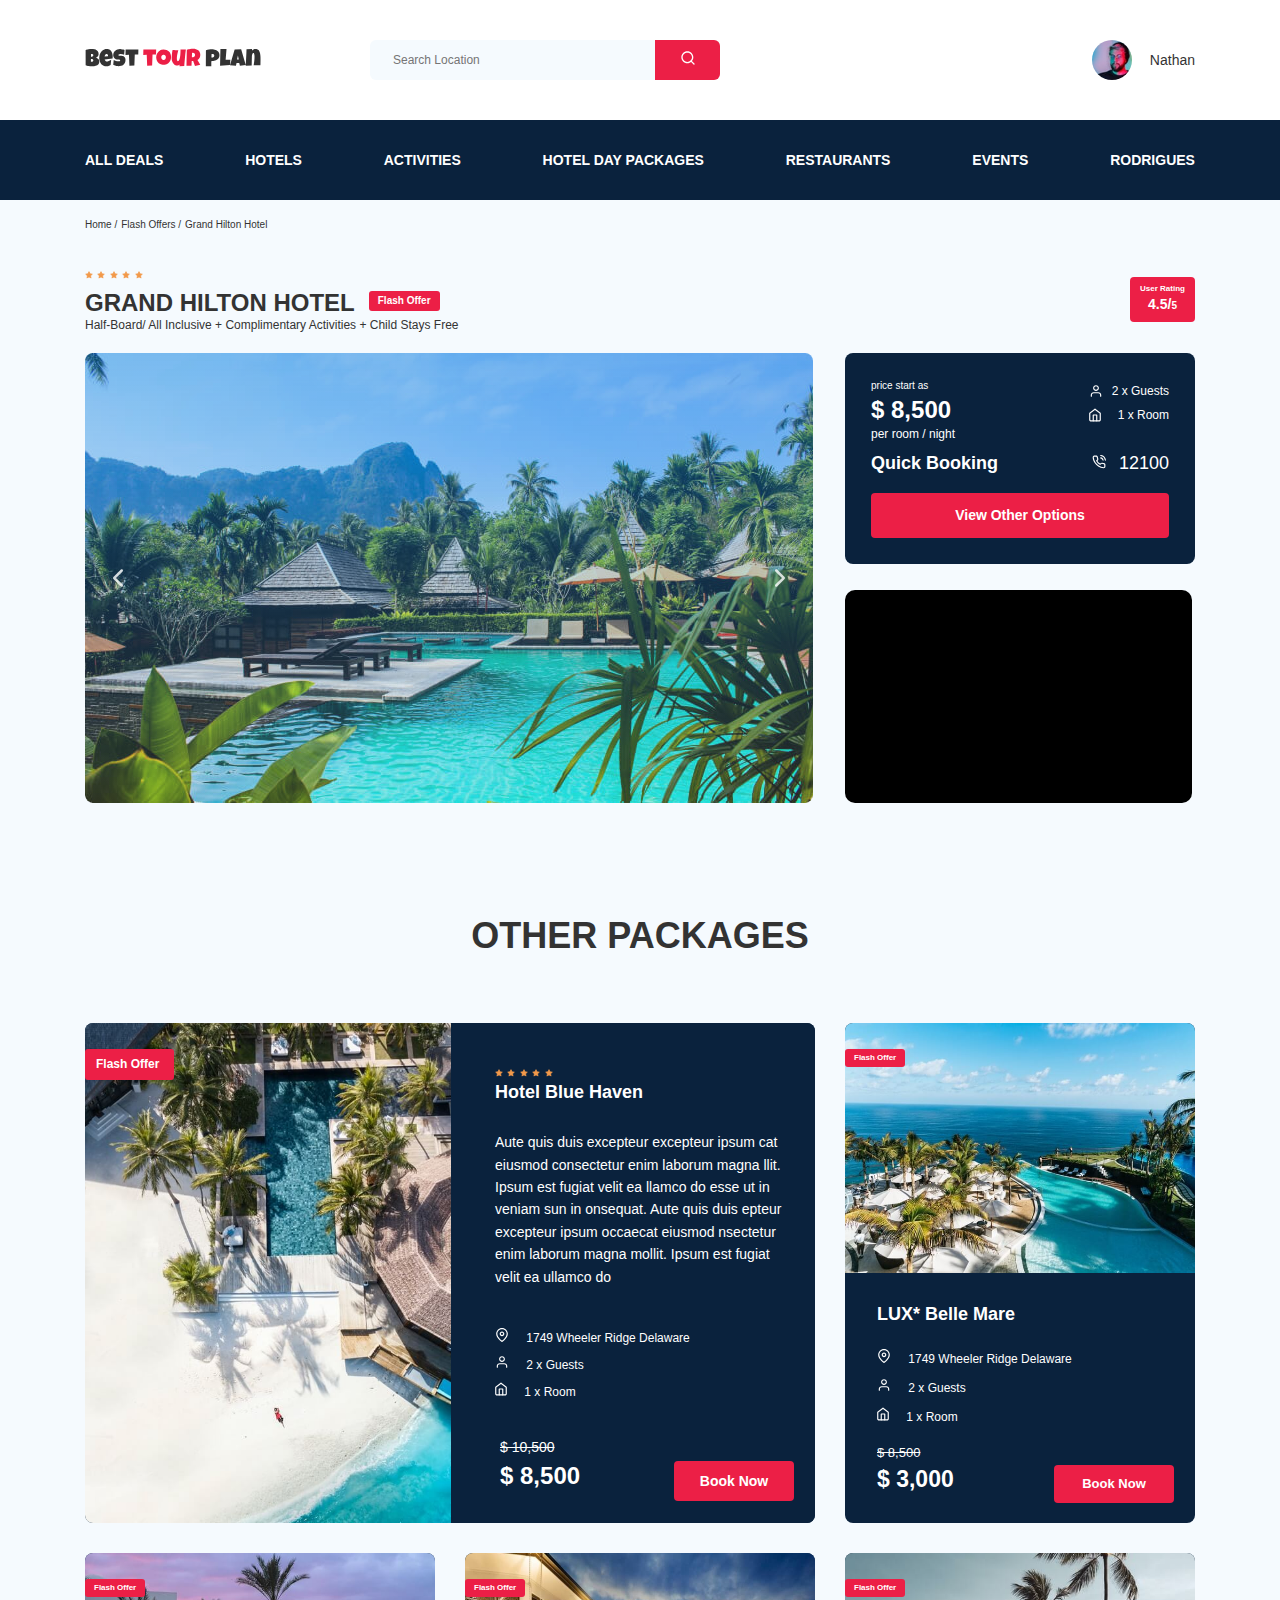
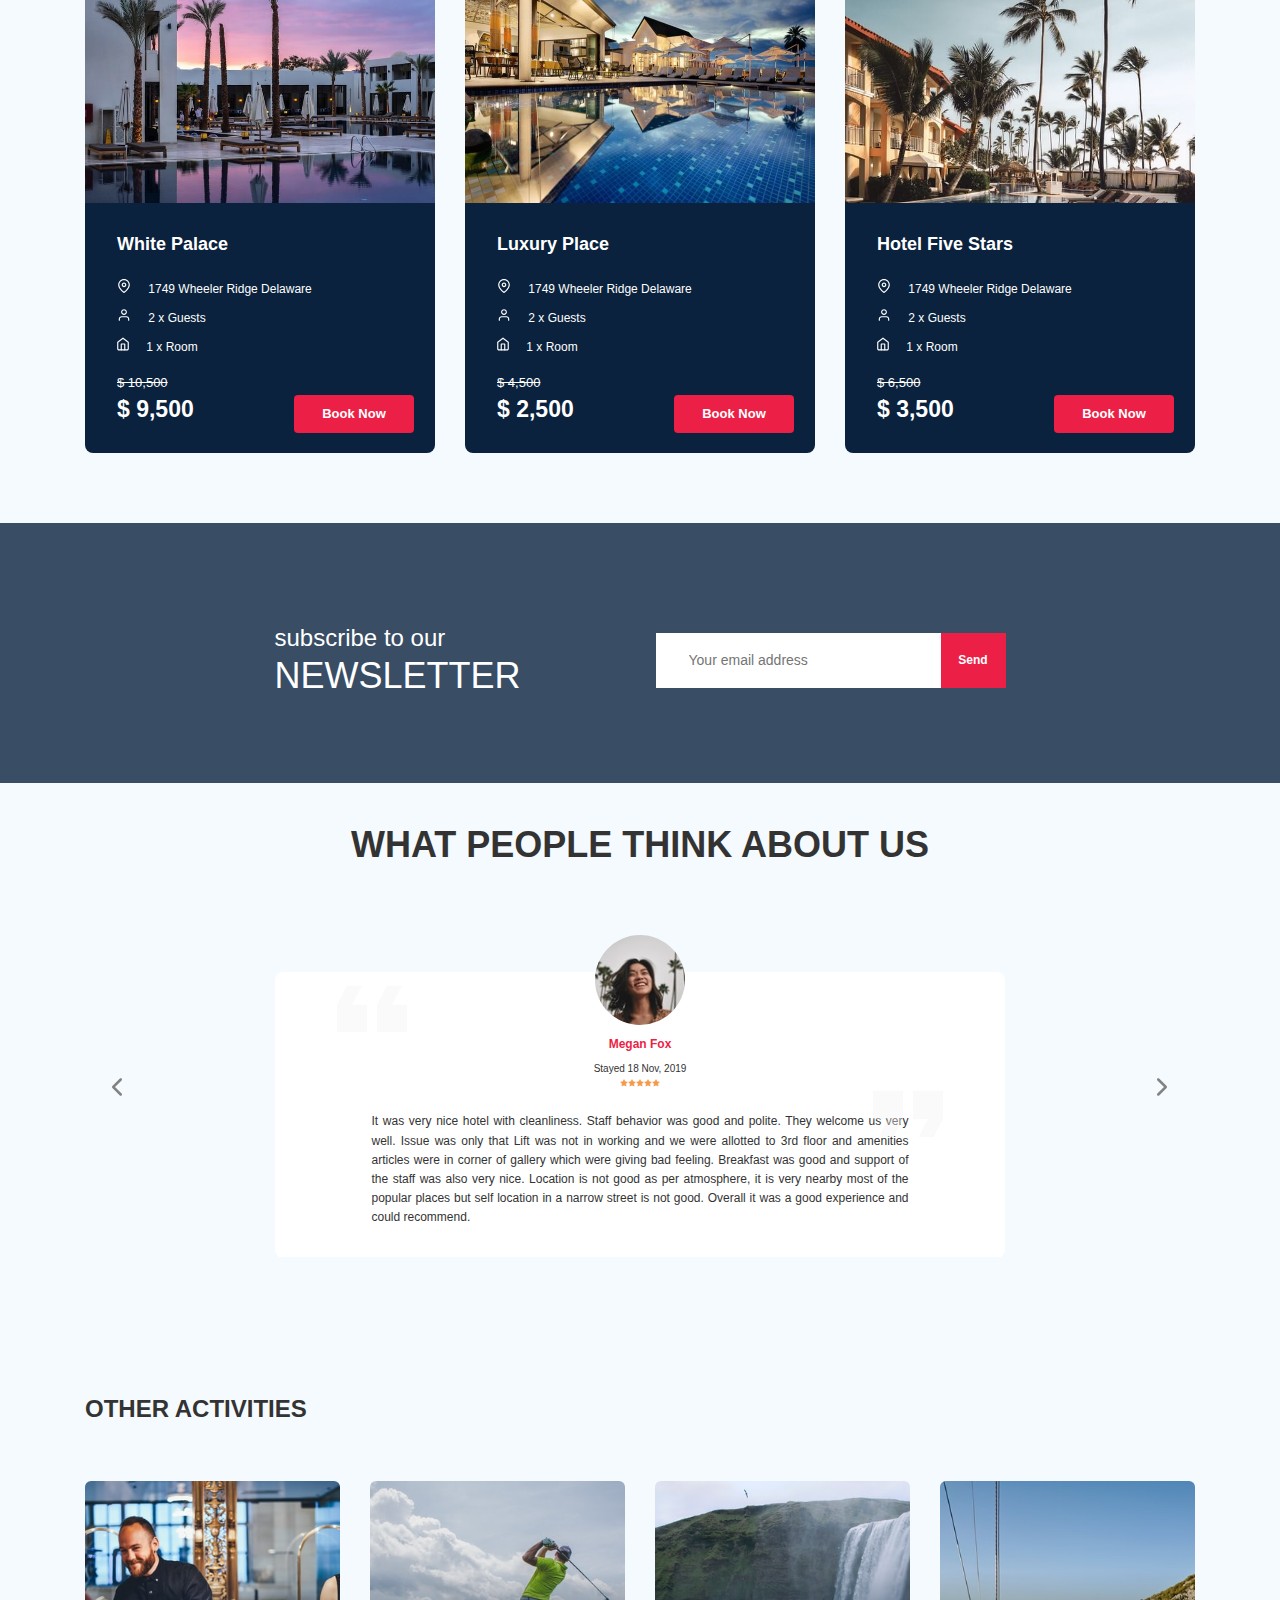
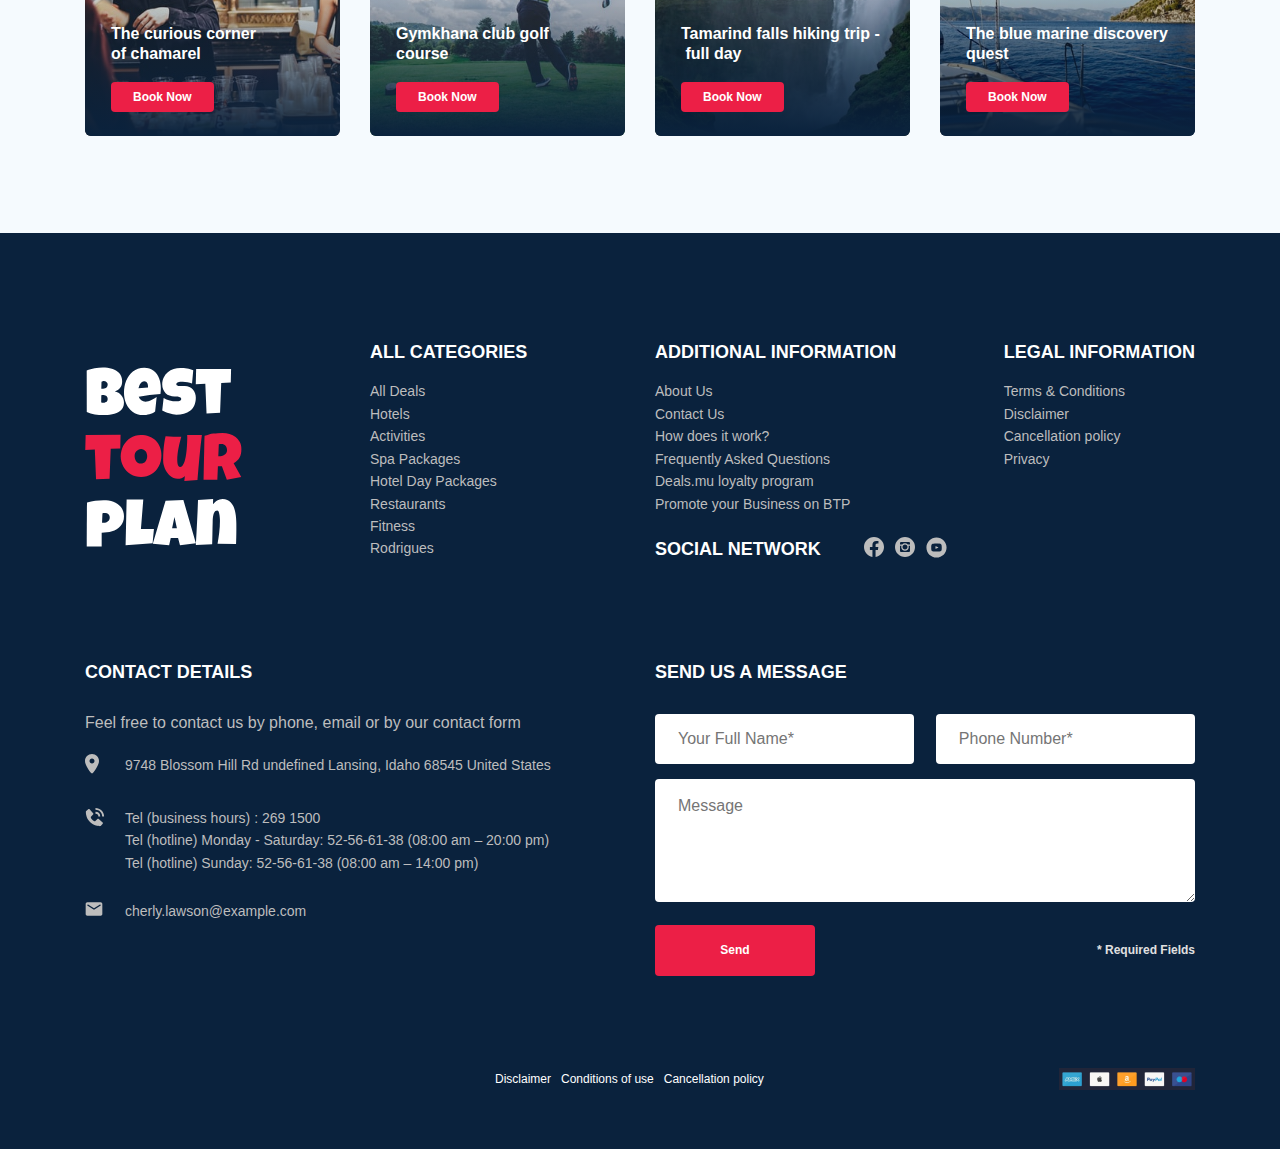
==== commit 8d9bde52: "fixed pixel perfecr for all blocks exapt footer" ====
--- a/index.html
+++ b/index.html
@@ -212,7 +212,7 @@
               <img src="img/hotel/star.svg" alt="Icon: star">
               <img src="img/hotel/star.svg" alt="Icon: star">
             </div>
-            <span class="main-package__heading">Hotel Blue Heavens</span>
+            <span class="main-package__heading">Hotel Blue Haven</span>
             <p class="main-package__paragraph">Aute quis duis excepteur excepteur ipsum cat eiusmod consectetur enim
               laborum
               magna
@@ -550,7 +550,7 @@
         <!-- /.card -->
         <div class="card activities__card">
           <img src="img/activities/activity_4.jpeg" alt="Picture: activity" class="card__image">
-          <h3 class="card__title">The blue marine discovery quest</h3>
+          <h3 class="card__title">The&nbsp;blue&nbsp;marine&nbsp;discovery quest</h3>
           <button class="card__button">Book Now</button>
         </div>
         <!-- /.card -->
--- a/css/style.css
+++ b/css/style.css
@@ -1,2 +1,2 @@
-*{-webkit-box-sizing:border-box;box-sizing:border-box}body{font-family:'Mulish', sans-serif;background-color:#F5FAFE;color:#333}.container{max-width:1110px;margin:auto}img{max-width:100%}.input{background-color:#fff;border-radius:4px;border:none;padding:0 23px;height:50px}.message{height:123px;background-color:#fff;border-radius:4px;padding:18px 23px;border:none}.button:active{-webkit-box-shadow:0 0 #EC1F46;box-shadow:0 0 #EC1F46;-webkit-transform:translateY(2px);transform:translateY(2px)}.invalid{color:#EC1F46}#mail-error{position:absolute;top:60px;font-weight:600;color:#EC1F46}.fadeInAnimation{-webkit-animation:fadeIn 4s;animation:fadeIn 4s}/*! normalize.css v8.0.1 | MIT License | github.com/necolas/normalize.css */html{line-height:1.15;-webkit-text-size-adjust:100%}body{margin:0}main{display:block}h1{font-size:2em;margin:0.67em 0}hr{-webkit-box-sizing:content-box;box-sizing:content-box;height:0;overflow:visible}pre{font-family:monospace, monospace;font-size:1em}a{background-color:transparent}abbr[title]{border-bottom:none;text-decoration:underline;-webkit-text-decoration:underline dotted;text-decoration:underline dotted}b,strong{font-weight:bolder}code,kbd,samp{font-family:monospace, monospace;font-size:1em}small{font-size:80%}sub,sup{font-size:75%;line-height:0;position:relative;vertical-align:baseline}sub{bottom:-0.25em}sup{top:-0.5em}img{border-style:none}button,input,optgroup,select,textarea{font-family:inherit;font-size:100%;line-height:1.15;margin:0}button,input{overflow:visible}button,select{text-transform:none}button,[type="button"],[type="reset"],[type="submit"]{-webkit-appearance:button}button::-moz-focus-inner,[type="button"]::-moz-focus-inner,[type="reset"]::-moz-focus-inner,[type="submit"]::-moz-focus-inner{border-style:none;padding:0}button:-moz-focusring,[type="button"]:-moz-focusring,[type="reset"]:-moz-focusring,[type="submit"]:-moz-focusring{outline:1px dotted ButtonText}fieldset{padding:0.35em 0.75em 0.625em}legend{-webkit-box-sizing:border-box;box-sizing:border-box;color:inherit;display:table;max-width:100%;padding:0;white-space:normal}progress{vertical-align:baseline}textarea{overflow:auto}[type="checkbox"],[type="radio"]{-webkit-box-sizing:border-box;box-sizing:border-box;padding:0}[type="number"]::-webkit-inner-spin-button,[type="number"]::-webkit-outer-spin-button{height:auto}[type="search"]{-webkit-appearance:textfield;outline-offset:-2px}[type="search"]::-webkit-search-decoration{-webkit-appearance:none}::-webkit-file-upload-button{-webkit-appearance:button;font:inherit}details{display:block}summary{display:list-item}template{display:none}[hidden]{display:none}.navbar{background-color:#fff}.navbar-top{display:-webkit-box;display:-ms-flexbox;display:flex;-webkit-box-align:center;-ms-flex-align:center;align-items:center;-webkit-box-pack:justify;-ms-flex-pack:justify;justify-content:space-between;padding-top:40px;padding-bottom:40px}.navbar-top__menu-button{display:none}.navbar__search{margin-right:auto;margin-left:108px}.navbar-bottom{background-color:#0A223D}.navbar-menu{list-style-type:none;margin:0;padding:31px 0;display:-webkit-box;display:-ms-flexbox;display:flex;-webkit-box-align:center;-ms-flex-align:center;align-items:center;-webkit-box-pack:justify;-ms-flex-pack:justify;justify-content:space-between;color:#fff}.navbar-menu__link{color:inherit;text-decoration:none;text-transform:uppercase;font-size:14px;line-height:18px;font-weight:700}.navbar-menu__item--mobile--visible{display:none}.logo{width:177px}.search{display:-webkit-box;display:-ms-flexbox;display:flex;position:relative;overflow:hidden;border-radius:6px;height:40px}.search__input{width:350px;height:100%;padding-left:23px;padding-right:75px;background-color:#F5FAFE;border:none;font-size:12px;font-style:normal;color:#333}.search__button{position:absolute;top:0;right:0;width:65px;height:100%;background-color:#EC1F46;border:none;cursor:pointer}.user{display:-webkit-box;display:-ms-flexbox;display:flex;-webkit-box-align:center;-ms-flex-align:center;align-items:center;text-decoration:none}.user__avatar{width:40px;height:40px;border-radius:50%;-o-object-fit:cover;object-fit:cover}.user__name{margin-left:18px;font-size:14px;line-height:18px;color:#333}.navbar__user--mobile--visible,.navbar__search--mobile--visible{display:none}.navbar-menu__item--mobile--visible{display:none}.breadcrumb-list{display:-webkit-box;display:-ms-flexbox;display:flex;-webkit-box-align:center;-ms-flex-align:center;align-items:center;padding:18px 0;margin:0;list-style:none}.breadcrumb-list__item{font-size:10px;font-weight:400;line-height:13px;text-align:left}.breadcrumb-list__item:not(:last-child)::after{content:'/';margin-right:4px}.breadcrumb-list__link{text-decoration:none;color:inherit}.hotel{padding-top:23px;padding-bottom:70px}.hotel-info{display:-webkit-box;display:-ms-flexbox;display:flex;-webkit-box-align:center;-ms-flex-align:center;align-items:center;-webkit-box-pack:justify;-ms-flex-pack:justify;justify-content:space-between;margin-bottom:20px}.hotel-info__offer{margin-left:14px}.hotel-info__rating{max-width:65px;min-height:45px;text-align:center;background-color:#EC1F46;color:#fff;border-radius:4px}.hotel-info__name{margin-top:4px;margin-bottom:0;text-transform:uppercase}.hotel-info__description{margin:0}.hotel-info__small-text{font-size:10px;line-height:13px}.hotel-name{font-size:24px;line-height:30px;font-weight:bold}.hotel-wrapper{display:-webkit-box;display:-ms-flexbox;display:flex;-ms-flex-wrap:wrap;flex-wrap:wrap;-webkit-box-align:center;-ms-flex-align:center;align-items:center}.hotel-description{font-size:12px;line-height:15px;font-weight:400}.hotel__slider{margin-left:0;margin-right:30px}.hotel-slider{position:relative;width:728px;height:450px;border-radius:8px}.hotel-slider::after{content:'';position:absolute;width:100%;height:100%;top:0;bottom:0;left:0;right:0;z-index:9;background:-webkit-gradient(linear, left top, left bottom, from(rgba(0,122,223,0.48)), to(rgba(255,255,255,0.128)));background:linear-gradient(180deg, rgba(0,122,223,0.48) 0%, rgba(255,255,255,0.128) 100%)}.hotel-slider__button{position:absolute;top:50%;-webkit-transform:translateY(-50%);transform:translateY(-50%);z-index:99;width:30px;height:30px;border:none;cursor:pointer;background-repeat:no-repeat;background-position:center;background-size:10px;background-color:transparent}.hotel-slider__button--next{right:18px;background-image:url(../img/hotel/vector_right.svg)}.hotel-slider__button--prev{left:18px;background-image:url(../img/hotel/vector_left.svg)}.hotel-grid{display:-webkit-box;display:-ms-flexbox;display:flex;-webkit-box-pack:justify;-ms-flex-pack:justify;justify-content:space-between}.hotel-right{display:-webkit-box;display:-ms-flexbox;display:flex;-webkit-box-orient:vertical;-webkit-box-direction:normal;-ms-flex-direction:column;flex-direction:column;-webkit-box-pack:justify;-ms-flex-pack:justify;justify-content:space-between}.stars{-ms-flex-preferred-size:100%;flex-basis:100%}.offer{padding:4px 9px;background-color:#EC1F46;border-radius:3px;color:#fff;font-weight:600;font-size:10px;line-height:12px}.rating-text{font-weight:600;font-size:8px;line-height:10px}.rating-counter{font-weight:bold;font-size:14px;line-height:18px}.booking{width:350px;min-height:210px;padding:28px;border-radius:8px;font-family:'Nunito', sans-serif;background-color:#0A223D;color:#fff}.booking__info{display:-webkit-box;display:-ms-flexbox;display:flex;-webkit-box-pack:justify;-ms-flex-pack:justify;justify-content:space-between;margin-bottom:9px}.booking__price{display:-webkit-box;display:-ms-flexbox;display:flex;-webkit-box-orient:vertical;-webkit-box-direction:normal;-ms-flex-direction:column;flex-direction:column}.booking__start{font-size:10px;line-height:14px}.booking__pricetag{font-weight:800;font-size:24px;line-height:33px}.booking__per-room{font-size:12px;line-height:16px}.booking__room{margin-top:4px}.booking__text{display:-webkit-box;display:-ms-flexbox;display:flex;-webkit-box-align:center;-ms-flex-align:center;align-items:center;-webkit-box-pack:justify;-ms-flex-pack:justify;justify-content:space-between;margin-bottom:8px;font-size:12px;line-height:16px}.booking__description{margin-left:9px}.booking__call-center{display:-webkit-box;display:-ms-flexbox;display:flex;-webkit-box-pack:justify;-ms-flex-pack:justify;justify-content:space-between;-webkit-box-align:center;-ms-flex-align:center;align-items:center;margin-bottom:17px}.booking__heading{font-weight:600;font-size:18px;line-height:25px}.booking__number{color:inherit;text-decoration:none;font-weiht:600;font-size:18px;line-height:25px}.booking__num{margin-left:8px}.booking__button{width:100%;min-height:45px;font-weight:600;font-size:14px;line-height:19px;border-radius:4px;border:none;background-color:#EC1F46;color:#fff;cursor:pointer}.location{width:347px;height:213px;background-color:black;border-radius:10px;overflow:hidden}.packages{padding:40px 0 70px 0}.packages__title{margin-top:0;margin-bottom:65px;font-weight:bold;font-size:36px;line-height:45px;text-align:center;text-transform:uppercase}.packages-grid{display:-ms-grid;display:grid;-ms-grid-columns:(350px)[auto-fill];grid-template-columns:repeat(auto-fill, 350px);-webkit-column-gap:30px;column-gap:30px;row-gap:30px;min-height:1000px}.main-package{position:relative;display:-webkit-box;display:-ms-flexbox;display:flex;-webkit-box-orient:horizontal;-webkit-box-direction:normal;-ms-flex-direction:row;flex-direction:row;-ms-grid-column:1;grid-column-start:1;grid-column-end:3;-ms-grid-row:1;grid-row-start:1;grid-row-end:1;max-width:730px;height:500px;border-radius:8px;font-family:'Nunito', sans-serif;background-color:#0A223D;color:#fff}.main-package__left{padding:0;overflow:hidden;border-radius:8px 0 0 8px}.main-package__banner{max-width:100%;-o-object-fit:cover;object-fit:cover;background-size:cover}.main-package__offer{position:absolute;left:0;top:26px;padding:8px 15px 8px 11px;background-color:#EC1F46;border-radius:3px;color:#fff;font-weight:600;font-size:12px;line-height:15px}.main-package__right{display:-webkit-box;display:-ms-flexbox;display:flex;-webkit-box-orient:vertical;-webkit-box-direction:normal;-ms-flex-direction:column;flex-direction:column;max-width:364px;height:500px;padding:46px 21px 30px 44px;border-radius:8px;font-family:'Nunito', sans-serif;background-color:#0A223D;color:#fff;overflow:auto}.main-package__heading{font-weight:bold;font-size:18px;line-height:23px}.main-package__paragraph{margin-top:27px;margin-bottom:9px;font-weight:normal;font-size:14px;line-height:160.6%}.main-package__room{margin-top:23px;margin-bottom:24px}.main-package__text{margin-bottom:11px;font-weight:normal;font-size:12px;line-height:15px}.main-package__icon{margin-right:14px}.main-package__price-start{display:block;margin-bottom:5px;font-weight:normal;font-size:14px;line-height:18px;-webkit-text-decoration-line:line-through;text-decoration-line:line-through}.main-package__price-booknow{display:-webkit-box;display:-ms-flexbox;display:flex;-webkit-box-pack:justify;-ms-flex-pack:justify;justify-content:space-between}.main-package__price-pricetag{max-width:100px;font-weight:bold;font-size:24px;line-height:30px}.main-package__button{width:120px;height:40px;font-weight:600;font-size:14px;line-height:19px;border-radius:4px;border:none;background-color:#EC1F46;color:#fff;cursor:pointer}.stars{margin-bottom:6px}.package{position:relative;display:-webkit-box;display:-ms-flexbox;display:flex;-webkit-box-orient:vertical;-webkit-box-direction:normal;-ms-flex-direction:column;flex-direction:column;max-width:350px;height:500px;border-radius:8px;font-family:'Nunito', sans-serif;background-color:#0A223D;color:#fff}.package-sample__one{-ms-grid-column:4;grid-column-start:4;grid-column-end:4;-ms-grid-row:1;grid-row-start:1;grid-row-end:1}.package-sample__two{-ms-grid-column:1;grid-column-start:1;grid-column-end:1;-ms-grid-row:2;grid-row-start:2;grid-row-end:2}.package-sample__top{position:relative;height:250px;overflow:hidden;border-radius:8px 8px 0 0}.package-sample__image{width:100%;height:250px;background-size:cover;background-position:center;-o-object-fit:cover;object-fit:cover}.package-sample__offer{position:absolute;left:0;top:26px;padding:4px 9px;background-color:#EC1F46;border-radius:3px;color:#fff;font-weight:600;font-size:8px;line-height:10px}.package-sample__info{padding:30px 21px 20px 32px;overflow:auto}.package-sample__heading{font-weight:bold;font-size:18px;line-height:23px}.package-sample__room{margin-top:23px;margin-bottom:24px}.package-sample__text{margin-bottom:11px;font-weight:normal;font-size:12px;line-height:15px}.package-sample__icon{margin-right:14px}.prices__start{display:block;margin-bottom:4px;font-weight:normal;font-size:13px;line-height:17px;-webkit-text-decoration-line:line-through;text-decoration-line:line-through}.prices__booknow{display:-webkit-box;display:-ms-flexbox;display:flex;-webkit-box-pack:justify;-ms-flex-pack:justify;justify-content:space-between}.prices__pricetag{max-width:100px;font-weight:bold;font-size:23px;line-height:29px}.prices__button{width:120px;height:38px;font-weight:600;font-size:13px;line-height:18px;border-radius:4px;border:none;background-color:#EC1F46;color:#fff;cursor:pointer}.newsletter{position:relative;padding:98px 0 87px;background-repeat:no-repeat;background-position:center;background-size:cover}.newsletter::before{content:'';position:absolute;top:0;bottom:0;right:0;left:0;width:100%;height:100%;background-color:rgba(10,34,61,0.8)}.newsletter-wrapper{position:relative;display:-webkit-box;display:-ms-flexbox;display:flex;-webkit-box-align:center;-ms-flex-align:center;align-items:center;-webkit-box-pack:justify;-ms-flex-pack:justify;justify-content:space-between;max-width:731px;margin:auto}.newsletter-title{max-width:242px;color:#fff;font-weight:300;font-size:24px;line-height:30px}.newsletter-title__strong{display:block;font-size:36px;line-height:45px;text-transform:uppercase}.newsletter .subscribe{position:relative;width:350px;height:55px;border-radius:4px}.newsletter .subscribe__input{position:absolute;height:100%;width:100%;padding-left:33px;padding-right:75px;border:none;font-weight:300;font-size:14px;line-height:18px}.newsletter .subscribe__button{position:absolute;max-width:65px;min-width:65px;right:0;top:0;height:100%;border:none;background-color:#EC1F46;color:#fff;font-weight:bold;font-size:12px;line-height:15px;cursor:pointer}.reviews{padding:40px 0 70px}.reviews__title{margin-bottom:70px;font-weight:bold;font-size:36px;line-height:45px;text-align:center;text-transform:uppercase}.reviews-slider__item{position:relative;display:-webkit-box;display:-ms-flexbox;display:flex;-webkit-box-orient:vertical;-webkit-box-direction:normal;-ms-flex-direction:column;flex-direction:column;-webkit-box-align:center;-ms-flex-align:center;align-items:center;max-width:730px;margin:45px auto 0;padding:0 62px 30px;background-color:#fff;border-radius:8px}.reviews-slider__item:before{content:'';position:absolute;left:62px;top:13px;width:70px;height:47px;background-image:url(../img/reviews/quote_left.svg);background-repeate:no-repeate}.reviews-slider__item:after{content:'';position:absolute;right:62px;top:118px;width:70px;height:47px;background-image:url(../img/reviews/quote_right.svg);background-repeate:no-repeate}.reviews-slider__button{position:absolute;top:50%;-webkit-transform:translateY(-50%);transform:translateY(-50%);z-index:99;width:30px;height:30px;border:none;cursor:pointer;background-repeat:no-repeat;background-position:center;background-size:10px;background-color:transparent}.reviews-slider__button--prev{left:0;background-image:url(../img/reviews/arrow_prev.svg)}.reviews-slider__button--next{right:0;background-image:url(../img/reviews/arrow_next.svg)}.reviews-slider__profile{display:-webkit-box;display:-ms-flexbox;display:flex;-webkit-box-orient:vertical;-webkit-box-direction:normal;-ms-flex-direction:column;flex-direction:column;-webkit-box-align:center;-ms-flex-align:center;align-items:center;margin-top:-45px;margin-bottom:30px}.reviews-slider__avatar{width:90px;height:90px;margin-bottom:9px;border-radius:50%;-o-object-fit:cover;object-fit:cover}.reviews-slider__username{max-width:537px;margin-bottom:10px;font-weight:bold;font-size:12px;line-height:15px;color:#EC1F46;text-align:center}.reviews-slider__date{margin-bottom:4px;font-weight:normal;font-size:10px;line-height:13px}.reviews-slider__rating{display:-webkit-box;display:-ms-flexbox;display:flex;-webkit-box-align:center;-ms-flex-align:center;align-items:center}.reviews-slider__text{max-width:537px;font-weight:normal;font-size:12px;line-height:160%;text-align:justify;margin:auto}.activities{padding:60px 0 98px 0}.activities__title{margin-top:0;margin-bottom:57px;font-weight:bold;font-size:24px;line-height:30px;text-transform:uppercase}.activities-wrapper{display:-webkit-box;display:-ms-flexbox;display:flex;-webkit-box-pack:justify;-ms-flex-pack:justify;justify-content:space-between}.card{position:relative;display:-webkit-box;display:-ms-flexbox;display:flex;-webkit-box-orient:vertical;-webkit-box-direction:normal;-ms-flex-direction:column;flex-direction:column;-webkit-box-align:start;-ms-flex-align:start;align-items:flex-start;width:255px;height:255px;padding:24px 26px;border-radius:6px;overflow:hidden}.card::before{content:'';position:absolute;left:0;right:0;top:0;bottom:0;background:linear-gradient(179.83deg, rgba(196,196,196,0) 35.34%, #0A223D 99.85%);z-index:-1}.card__image{position:absolute;left:0;right:0;top:0;bottom:0;width:100%;height:100%;-o-object-fit:cover;object-fit:cover;z-index:-2}.card__title{margin-top:auto;margin-bottom:18px;color:#fff;font-weight:bold;font-size:16px;line-height:20px}.card__button{padding:7px 22px;font-weight:600;font-size:12px;line-height:16px;background-color:#EC1F46;color:#fff;border:none;border-radius:4px;cursor:pointer}.footer{background-color:#0A223D;color:#fff;padding-top:108px;padding-bottom:46px}.footer-grid{display:-ms-grid;display:grid;-ms-grid-columns:(minmax(min-content, 1fr))[4];grid-template-columns:repeat(4, minmax(-webkit-min-content, 1fr));grid-template-columns:repeat(4, minmax(min-content, 1fr));-webkit-column-gap:20px;column-gap:20px;row-gap:20px;grid-auto-rows:minmax(40px, -webkit-min-content);grid-auto-rows:minmax(40px, min-content);-webkit-box-align:start;-ms-flex-align:start;align-items:start;margin-bottom:102px}.footer__logo{width:166px;-ms-grid-row:1;-ms-grid-row-span:2;grid-row:1 / 3;-ms-flex-item-align:center;-ms-grid-row-align:center;align-self:center}.footer__categories{-ms-grid-row:1;-ms-grid-row-span:3;grid-row:1 / 4}.footer__social-network{display:-webkit-box;display:-ms-flexbox;display:flex;-webkit-box-align:center;-ms-flex-align:center;align-items:center;-ms-grid-row:2;-ms-grid-row-span:2;grid-row:2 / 4;grid-column:span 2}.footer__social-links{display:-webkit-box;display:-ms-flexbox;display:flex;-webkit-box-align:center;-ms-flex-align:center;align-items:center;min-width:83px;-webkit-box-pack:justify;-ms-flex-pack:justify;justify-content:space-between}.footer__legal{-ms-grid-column-align:end;justify-self:end}.footer__contact-details{grid-column:span 2}.footer__contact-form{grid-column:span 2}.footer__form{display:-webkit-box;display:-ms-flexbox;display:flex;-webkit-box-align:start;-ms-flex-align:start;align-items:flex-start;-webkit-box-pack:justify;-ms-flex-pack:justify;justify-content:space-between;-ms-flex-wrap:wrap;flex-wrap:wrap}.footer__ul{padding:0;margin:0;list-style:none}.footer__title{font-weight:bold;font-size:18px;line-height:23px;margin:0 0 16px 0;text-transform:uppercase}.footer__title--inline{margin:0 43px 0 0}.footer__title--mb-3{margin-bottom:30px}.footer__item{display:-webkit-box;display:-ms-flexbox;display:flex;-webkit-box-align:start;-ms-flex-align:start;align-items:flex-start;font-weight:normal;font-size:14px;line-height:160%;color:#bdbdbd}.footer__item--mb-2{margin-bottom:26px}.footer__icon-wrapper{min-width:40px}.footer__text{color:#bdbdbd;margin-bottom:22px}.footer__link{text-decoration:none;color:inherit}.footer__form-button{display:-webkit-box;display:-ms-flexbox;display:flex;-webkit-box-pack:justify;-ms-flex-pack:justify;justify-content:space-between;width:100%}.footer__input{width:100%}.footer__input-group{margin-bottom:15px;-ms-flex-preferred-size:48%;flex-basis:48%}.footer__message{width:539px;-ms-flex-preferred-size:100%;flex-basis:100%;margin-bottom:23px}.footer__button{min-width:160px;min-height:50px;padding:18px;font-weight:bold;font-size:12px;line-height:15px;background-color:#EC1F46;color:#fff;border:none;border-radius:4px;cursor:pointer}.footer__info{font-weight:bold;font-size:12px;line-height:15px;color:#E0E0E0;padding-top:18px}.footer__wrapper{display:-ms-grid;display:grid;-ms-grid-columns:(1fr)[3];grid-template-columns:repeat(3, 1fr)}.footer__disclaimer{-ms-grid-column:2;grid-column:2}.footer__disclaimer-ul{display:-webkit-box;display:-ms-flexbox;display:flex;-webkit-box-orient:horizontal;-webkit-box-direction:normal;-ms-flex-direction:row;flex-direction:row;list-style:none}.footer__disclaimer-item{font-weight:normal;font-size:12px;line-height:15px;margin-right:10px}.footer__disclaimer-link{text-decoration:none;color:#fff}.footer__payment-options{display:-webkit-box;display:-ms-flexbox;display:flex;-webkit-box-pack:end;-ms-flex-pack:end;justify-content:flex-end;-ms-grid-column:3;grid-column:3;-ms-flex-item-align:center;align-self:center;cursor:pointer}.greetings-wrapper{display:-webkit-box;display:-ms-flexbox;display:flex;-webkit-box-orient:vertical;-webkit-box-direction:normal;-ms-flex-direction:column;flex-direction:column;padding:20px 0 70px}.greetings-text{margin-bottom:50px}.greetings__button{width:160px;min-height:50px;padding:18px;font-weight:bold;font-size:12px;line-height:15px;background-color:#EC1F46;color:#fff;border:none;border-radius:4px;cursor:pointer}.greetings-link{text-decoration:none;color:#fff}.modal__overlay{position:fixed;min-width:478px;min-height:487px;left:0;top:0;right:0;bottom:0;background-color:rgba(0,143,223,0.39);z-index:100;visibility:hidden;opacity:0;-webkit-transition:opacity 0.2s;transition:opacity 0.2s}.modal__overlay--visible{visibility:visible;opacity:1}.modal__dialog{position:fixed;top:50%;left:50%;max-width:478px;padding:33px 88px;border-radius:8px;background-color:#0A223D;color:#fff;z-index:101;-webkit-transform:translate(-50%, -50%);transform:translate(-50%, -50%);visibility:hidden;opacity:0;-webkit-transition:opacity 0.2s;transition:opacity 0.2s}.modal__dialog--visible{visibility:visible;opacity:1}.modal__close{position:absolute;right:18px;top:17px;text-decoration:none;cursor:pointer}.modal__title{margin-bottom:15px;font-weight:bold;font-size:18px;line-height:23px;text-transform:uppercase;text-align:center}.modal__form-button{display:-webkit-box;display:-ms-flexbox;display:flex;-webkit-box-align:center;-ms-flex-align:center;align-items:center;-webkit-box-pack:justify;-ms-flex-pack:justify;justify-content:space-between;-ms-flex-wrap:wrap;flex-wrap:wrap}.modal__input{width:100%;margin-top:15px}.modal__message{width:100%;min-height:123px;margin-top:15px}.modal__button{min-width:160px;min-height:50px;padding:18px;margin-top:15px;font-weight:bold;font-size:12px;line-height:15px;background-color:#EC1F46;color:#fff;border:none;border-radius:4px;cursor:pointer}.modal__info{font-weight:bold;font-size:12px;line-height:15px;color:#E0E0E0}@media (max-width: 1200px){.container{max-width:960px}.navbar__search{margin-right:auto;margin-left:80px}.hotel-slider{width:600px}.hotel-slider__image{width:100%;height:100%;-o-object-fit:cover;object-fit:cover}.card{width:230px;height:230px}.packages-grid{max-width:960px;-webkit-box-pack:center;-ms-flex-pack:center;justify-content:center}.footer__input{-ms-flex-preferred-size:100%;flex-basis:100%}.footer__legal{-ms-grid-column-align:end;justify-self:end}.invalid{font-size:13px}}@media (max-width: 992px){.container,.newsletter-wrapper{max-width:700px}.logo{width:132px}.navbar-top{padding-top:30px;padding-bottom:30px}.navbar__search{margin-left:47px}.navbar-menu{padding-top:22pxz;padding-bottom:22px;width:665px;-ms-flex-pack:distribute;justify-content:space-around}.navbar-menu__link{font-size:12px;line-height:12px}.search__input{width:340px}.hotel-slider{width:100%;margin-bottom:30px}.hotel-grid{-webkit-box-orient:vertical;-webkit-box-direction:normal;-ms-flex-direction:column;flex-direction:column}.hotel-right{-webkit-box-orient:horizontal;-webkit-box-direction:normal;-ms-flex-direction:row;flex-direction:row}.booking{width:340px}.location{width:340px}.packages-grid{-ms-grid-columns:(1fr)[2];grid-template-columns:repeat(2, 1fr)}.reviews-slider__item{max-width:580px}.reviews__title{margin-bottom:50px;font-size:30px;line-height:38px}.activities-wrapper{-ms-flex-wrap:wrap;flex-wrap:wrap}.activities__card{margin-bottom:20px}.card{width:340px;height:250px}.card__title{max-width:200px}.packages{padding-top:0}.packages-grid{max-width:700px}.footer-grid{-ms-grid-columns:(1fr)[6];grid-template-columns:repeat(6, 1fr);grid-row-gap:40px;margin-bottom:63px}.footer__input-group{-ms-flex-preferred-size:48%;flex-basis:48%}.footer__logo{width:104px;-ms-grid-row:1;-ms-grid-row-span:1;grid-row:1 / 2;grid-column:span 2}.footer__social-network{-ms-grid-row:1;-ms-grid-row-span:1;grid-row:1 / 2;grid-column:span 4;-ms-flex-item-align:center;-ms-grid-row-align:center;align-self:center}.footer__categories{-ms-grid-row:2;-ms-grid-row-span:1;grid-row:2 / 3;grid-column:span 2}.footer__additional{grid-column:span 2}.footer__legal{grid-column:span 2;margin-left:20px}.footer__contact-details{grid-column:span 5;-ms-grid-row:3;grid-row:3}.footer__contact-form{grid-column:span 5;-ms-grid-row:4;grid-row:4}.footer__wrapper{display:-webkit-box;display:-ms-flexbox;display:flex;-webkit-box-pack:justify;-ms-flex-pack:justify;justify-content:space-between}.footer__disclaimer{display:-webkit-box;display:-ms-flexbox;display:flex;-ms-grid-column:1;grid-column:1;-webkit-box-pack:start;-ms-flex-pack:start;justify-content:flex-start}.footer__disclaimer-ul{padding-left:0}.footer__payment-options{-ms-grid-column:2;grid-column:2}.modal__dialog{padding:33px 70px}.modal__button{margin-bottom:15px}}@media (max-width: 768px){.container{max-width:576px;width:90%}body{padding-top:78px}.navbar__mobile--fixed{position:fixed;left:0;top:0;right:0;z-index:99}.navbar__user--mobile--hidden,.navbar__search--mobile--hidden{display:none}.navbar__user--mobile--visible,.navbar__search--mobile--visible{display:-webkit-box;display:-ms-flexbox;display:flex}.navbar__user{-webkit-box-orient:vertical;-webkit-box-direction:normal;-ms-flex-direction:column;flex-direction:column;-webkit-box-pack:center;-ms-flex-pack:center;justify-content:center}.navbar-bottom{display:none;position:fixed;left:0;right:0;bottom:0;top:78px;padding-top:30px;overflow:auto}.navbar-bottom--visible{display:block}.navbar-menu{-webkit-box-orient:vertical;-webkit-box-direction:normal;-ms-flex-direction:column;flex-direction:column;width:95%}.navbar-menu__item{margin-bottom:20px}.navbar-menu__item--mobile--visible{display:block}.navbar__search{margin-left:0;margin-bottom:25px}.menu-button{display:-webkit-box;display:-ms-flexbox;display:flex;width:16px;height:11px;padding:0;-webkit-box-align:center;-ms-flex-align:center;align-items:center;-webkit-box-pack:justify;-ms-flex-pack:justify;justify-content:space-between;-webkit-box-orient:vertical;-webkit-box-direction:normal;-ms-flex-direction:column;flex-direction:column;border:none;background-color:#fff;cursor:pointer}.menu-button__line{width:16px;height:1px;background-color:#333}.user__name--light{color:#fff;margin-left:0;margin-top:10px}.hotel-name{-ms-flex-preferred-size:100%;flex-basis:100%}.hotel-wrapper{-webkit-box-pack:justify;-ms-flex-pack:justify;justify-content:space-between}.hotel-info__name{margin-top:10px}.hotel-info__text{width:100%}.hotel-info__rating{display:none}.hotel-info__offer{-webkit-box-ordinal-group:0;-ms-flex-order:-1;order:-1;margin-left:0}.hotel-slider{height:350px}.hotel-slider__button--next{width:9px;height:17px}.hotel-slider__button--prev{width:9px;height:17px}.hotel-right{-webkit-box-orient:vertical;-webkit-box-direction:normal;-ms-flex-direction:column;flex-direction:column;min-height:450px}.stars{-ms-flex-preferred-size:auto;flex-basis:auto}.booking{width:100%}.location{width:100%}.packages{padding-top:0}.packages-grid{-webkit-column-gap:15px;column-gap:15px;row-gap:20px}.main-package{display:-webkit-box;display:-ms-flexbox;display:flex;-webkit-box-orient:vertical;-webkit-box-direction:normal;-ms-flex-direction:column;flex-direction:column}.main-package__left{height:270px;overflow:hidden;border-radius:8px 8px 0 0}.main-package__banner{width:100%;background-size:cover;background-position:center;-o-object-fit:cover;object-fit:cover}.main-package__offer{font-size:10px}.main-package__right{-ms-flex-wrap:wrap;flex-wrap:wrap;padding:25px 0 25px 25px;height:280px}.main-package__heading{line-height:20px}.main-package__paragraph{width:265px;margin-bottom:5px;line-height:130%}.main-package__room{margin-top:0;margin-left:25px}.main-package__icon{margin-right:0}.main-package__price{margin-left:25px}.main-package__price-pricetag{margin-bottom:14px}.main-package__price-booknow{-webkit-box-orient:vertical;-webkit-box-direction:normal;-ms-flex-direction:column;flex-direction:column}.package{height:470px}.package-sample__top{height:210px}.package-sample__image{height:210px}.package-sample__offer{font-size:10px}.package-sample__info{padding:22px 20px 20px 22px}.package-sample__heading{font-size:20px;line-height:20px}.package-sample__room{margin-top:22px;margin-bottom:27px}.package-sample__text{margin-bottom:15px;font-size:13px}.package-sample__icon{margin-right:0}.newsletter-wrapper{max-width:576px;width:90%;-ms-flex-wrap:wrap;flex-wrap:wrap}.newsletter-title{margin-bottom:0}.newsletter-title__strong{margin-bottom:37px}.subscribe{min-width:100%}.reviews-slider__item{padding:0 30px 30px}.reviews-slider__item::before,.reviews-slider__item::after{display:none}.reviews-slider__button{top:30px}.reviews-slider__button--prev{left:35%;-webkit-transform:translate(-50%, 0);transform:translate(-50%, 0);margin-left:-65px}.reviews-slider__button--next{right:35%;margin-right:-65px;-webkit-transform:translate(50%, 0);transform:translate(50%, 0)}.activities{padding-top:40px;padding-bottom:60px}.card{width:49%;height:255px}.footer__input-group{-ms-flex-preferred-size:100%;flex-basis:100%}.footer__legal{margin-left:30px}.modal__dialog{overflow:auto;max-height:90%;padding:30px 50px}.modal__input{font-size:13px}.modal__message{font-size:13px}}@media (max-width: 576px){.container{width:85%}.logo{width:99px}.hotel{padding-bottom:50px}.hotel-slider{height:250px;margin-bottom:20px}.hotel-slider__button--next{width:4px;height:13px}.hotel-slider__button--prev{width:4px;height:13px}.packages__title{margin-bottom:42px;font-size:18px;line-height:23px}.packages-grid{display:-webkit-box;display:-ms-flexbox;display:flex;-webkit-box-orient:vertical;-webkit-box-direction:normal;-ms-flex-direction:column;flex-direction:column;-webkit-box-pack:center;-ms-flex-pack:center;justify-content:center;-webkit-box-align:center;-ms-flex-align:center;align-items:center}.main-package{max-width:350px;width:85%;height:450px}.main-package__left{height:210px}.main-package__banner{height:210px}.main-package__offer{padding:4px 9px;font-size:10px}.main-package__right{-ms-flex-wrap:nowrap;flex-wrap:nowrap;padding:22px 30px 30px 30px}.main-package__heading{font-size:20px}.main-package__paragraph{display:none}.main-package__room{margin-top:22px;margin-left:0;margin-bottom:27px}.main-package__price{margin-left:0}.main-package__price-start{margin-bottom:4px;font-size:13px;line-height:17px}.main-package__price-pricetag{margin-bottom:0}.main-package__price-booknow{-webkit-box-orient:horizontal;-webkit-box-direction:normal;-ms-flex-direction:row;flex-direction:row}.main-package__button{height:38px;font-size:13px;line-height:18px}.stars{display:none}.package{width:85%;height:450px}.package-sample__info{padding:22px 30px 30px 30px}.package-sample__heading{font-size:20px;line-height:20px}.package-sample__room{margin-top:22px;margin-bottom:27px}.package-sample__text{margin-bottom:9px;font-size:13px}.package-sample__icon{margin-right:0}.newsletter{padding:76px 0 83px 0}.newsletter-wrapper{width:85%}.newsletter-title{font-weight:300;font-size:20px;line-height:25px}.newsletter-title__strong{font-weight:600;font-size:30px;line-height:38px}.reviews__title{margin-bottom:42px;font-size:18px;line-height:23px}.activities{padding:40px 0 60px 0}.activities__title{font-size:18px;line-height:23px;margin-bottom:36px}.card{width:100%}.footer-grid{-ms-grid-columns:100%;grid-template-columns:100%;grid-row-gap:30px;margin-bottom:30px}.footer__logo{-ms-grid-row:1;grid-row:1;-ms-grid-column:1;grid-column:1}.footer__social-network{-webkit-box-orient:vertical;-webkit-box-direction:normal;-ms-flex-direction:column;flex-direction:column;-webkit-box-align:start;-ms-flex-align:start;align-items:start;-ms-grid-row:2;grid-row:2;-ms-grid-column:1;grid-column:1}.footer__social-links{margin-top:22px}.footer__additional{-ms-grid-row:3;grid-row:3;margin-left:0}.footer__categories{-ms-grid-row:4;grid-row:4;-ms-grid-column:1;grid-column:1}.footer__legal{-ms-grid-row:5;grid-row:5;-ms-grid-column:1;grid-column:1;-ms-grid-column-align:start;justify-self:start;margin-left:0}.footer__contact-details{-ms-grid-row:6;grid-row:6;-ms-grid-column:1;grid-column:1;width:80%}.footer__contact-form{-ms-grid-row:7;grid-row:7;-ms-grid-column:1;grid-column:1;width:81%}.footer__form-button{display:-webkit-box;display:-ms-flexbox;display:flex;-webkit-box-orient:vertical;-webkit-box-direction:reverse;-ms-flex-direction:column-reverse;flex-direction:column-reverse}.footer__info{padding-top:0;margin-bottom:15px}.footer__button{width:50%}.footer__wrapper{display:-webkit-box;display:-ms-flexbox;display:flex;-webkit-box-orient:vertical;-webkit-box-direction:normal;-ms-flex-direction:column;flex-direction:column}.footer__payment-options{-ms-flex-item-align:baseline;align-self:baseline}.modal__dialog{padding:40px 50px}.modal__input{font-size:11px}.modal__message{font-size:11px}}@media (max-width: 480px){.hotel-slider{height:179px}.packages-container{width:85%}.packages-grid{width:auto}.main-package{max-width:370px;width:100%}.main-package__room{margin-top:20px;margin-bottom:20px}.main-package__price-pricetag{-ms-flex-item-align:center;-ms-grid-row-align:center;align-self:center}.main-package__price-booknow{-webkit-box-pack:start;-ms-flex-pack:start;justify-content:flex-start}.main-package__button{margin-left:60px}.prices__booknow{-webkit-box-pack:start;-ms-flex-pack:start;justify-content:flex-start}.prices__pricetag{font-size:24px;line-height:30px}.prices__button{margin-left:60px}.package-sample{max-width:370px;width:100%;height:450px}.package-sample__top{height:180px}.package-sample__image{height:180px}.package-sample__room{margin-top:30px;margin-bottom:30px}.reviews-slider__button--prev{left:40%}.reviews-slider__button--next{right:40%}.reviews-slider__text{text-align:left}.footer__legal{margin-left:0}.footer__contact-details{width:100%}.footer__contact-form{width:100%}.search__input{width:245px}}@media (max-width: 380px){.main-package__price-pricetag{width:50%;font-size:19px;line-height:25px}.main-package__button{margin-left:20px}.prices__pricetag{width:50%;-ms-flex-item-align:center;-ms-grid-row-align:center;align-self:center;font-size:19px;line-height:25px}.prices__button{margin-left:20px}.package-sample__info{padding-top:35px}.package-sample__room{margin-top:25px;margin-bottom:30px}.footer__disclaimer-item{margin-right:10px}.footer__disclaimer-item:nth-child(3){margin-right:0}}
+*{-webkit-box-sizing:border-box;box-sizing:border-box}body{font-family:'Mulish', sans-serif;background-color:#F5FAFE;color:#333}.container{max-width:1110px;margin:auto}img{max-width:100%}.input{background-color:#fff;border-radius:4px;border:none;padding:0 23px;height:50px}.message{height:123px;background-color:#fff;border-radius:4px;padding:18px 23px;border:none}.button:active{-webkit-box-shadow:0 0 #EC1F46;box-shadow:0 0 #EC1F46;-webkit-transform:translateY(2px);transform:translateY(2px)}.invalid{color:#EC1F46}#mail-error{position:absolute;top:60px;font-weight:600;color:#EC1F46}.fadeInAnimation{-webkit-animation:fadeIn 4s;animation:fadeIn 4s}/*! normalize.css v8.0.1 | MIT License | github.com/necolas/normalize.css */html{line-height:1.15;-webkit-text-size-adjust:100%}body{margin:0}main{display:block}h1{font-size:2em;margin:0.67em 0}hr{-webkit-box-sizing:content-box;box-sizing:content-box;height:0;overflow:visible}pre{font-family:monospace, monospace;font-size:1em}a{background-color:transparent}abbr[title]{border-bottom:none;text-decoration:underline;-webkit-text-decoration:underline dotted;text-decoration:underline dotted}b,strong{font-weight:bolder}code,kbd,samp{font-family:monospace, monospace;font-size:1em}small{font-size:80%}sub,sup{font-size:75%;line-height:0;position:relative;vertical-align:baseline}sub{bottom:-0.25em}sup{top:-0.5em}img{border-style:none}button,input,optgroup,select,textarea{font-family:inherit;font-size:100%;line-height:1.15;margin:0}button,input{overflow:visible}button,select{text-transform:none}button,[type="button"],[type="reset"],[type="submit"]{-webkit-appearance:button}button::-moz-focus-inner,[type="button"]::-moz-focus-inner,[type="reset"]::-moz-focus-inner,[type="submit"]::-moz-focus-inner{border-style:none;padding:0}button:-moz-focusring,[type="button"]:-moz-focusring,[type="reset"]:-moz-focusring,[type="submit"]:-moz-focusring{outline:1px dotted ButtonText}fieldset{padding:0.35em 0.75em 0.625em}legend{-webkit-box-sizing:border-box;box-sizing:border-box;color:inherit;display:table;max-width:100%;padding:0;white-space:normal}progress{vertical-align:baseline}textarea{overflow:auto}[type="checkbox"],[type="radio"]{-webkit-box-sizing:border-box;box-sizing:border-box;padding:0}[type="number"]::-webkit-inner-spin-button,[type="number"]::-webkit-outer-spin-button{height:auto}[type="search"]{-webkit-appearance:textfield;outline-offset:-2px}[type="search"]::-webkit-search-decoration{-webkit-appearance:none}::-webkit-file-upload-button{-webkit-appearance:button;font:inherit}details{display:block}summary{display:list-item}template{display:none}[hidden]{display:none}.navbar{background-color:#fff}.navbar-top{display:-webkit-box;display:-ms-flexbox;display:flex;-webkit-box-align:center;-ms-flex-align:center;align-items:center;-webkit-box-pack:justify;-ms-flex-pack:justify;justify-content:space-between;padding-top:40px;padding-bottom:40px}.navbar-top__menu-button{display:none}.navbar__search{margin-right:auto;margin-left:108px}.navbar-bottom{background-color:#0A223D}.navbar-menu{list-style-type:none;margin:0;padding:31px 0;display:-webkit-box;display:-ms-flexbox;display:flex;-webkit-box-align:center;-ms-flex-align:center;align-items:center;-webkit-box-pack:justify;-ms-flex-pack:justify;justify-content:space-between;color:#fff}.navbar-menu__link{color:inherit;text-decoration:none;text-transform:uppercase;font-size:14px;line-height:18px;font-weight:700}.navbar-menu__item--mobile--visible{display:none}.logo{width:177px}.search{display:-webkit-box;display:-ms-flexbox;display:flex;position:relative;overflow:hidden;border-radius:6px;height:40px}.search__input{width:350px;height:100%;padding-left:23px;padding-right:75px;background-color:#F5FAFE;border:none;font-size:12px;font-style:normal;color:#333}.search__button{position:absolute;top:0;right:0;width:65px;height:100%;background-color:#EC1F46;border:none;cursor:pointer}.user{display:-webkit-box;display:-ms-flexbox;display:flex;-webkit-box-align:center;-ms-flex-align:center;align-items:center;text-decoration:none}.user__avatar{width:40px;height:40px;border-radius:50%;-o-object-fit:cover;object-fit:cover}.user__name{margin-left:18px;font-size:14px;line-height:18px;color:#333}.navbar__user--mobile--visible,.navbar__search--mobile--visible{display:none}.navbar-menu__item--mobile--visible{display:none}.breadcrumb-list{display:-webkit-box;display:-ms-flexbox;display:flex;-webkit-box-align:center;-ms-flex-align:center;align-items:center;padding:18px 0 4px;margin:0;list-style:none}.breadcrumb-list__item{font-size:10px;font-weight:400;line-height:13px;text-align:left}.breadcrumb-list__item:not(:last-child)::after{content:'/';margin-right:4px}.breadcrumb-list__link{text-decoration:none;color:inherit}.hotel{padding-top:30px;padding-bottom:46px}.hotel-info{display:-webkit-box;display:-ms-flexbox;display:flex;-webkit-box-align:center;-ms-flex-align:center;align-items:center;-webkit-box-pack:justify;-ms-flex-pack:justify;justify-content:space-between;margin-bottom:20px}.hotel-info__offer{margin-left:14px}.hotel-info__rating{max-width:65px;min-height:45px;text-align:center;background-color:#EC1F46;color:#fff;border-radius:4px}.hotel-info__name{margin-top:4px;margin-bottom:0;text-transform:uppercase}.hotel-info__description{margin:0}.hotel-info__small-text{font-size:10px;line-height:13px}.hotel-name{font-size:24px;line-height:30px;font-weight:bold}.hotel-wrapper{display:-webkit-box;display:-ms-flexbox;display:flex;-ms-flex-wrap:wrap;flex-wrap:wrap;-webkit-box-align:center;-ms-flex-align:center;align-items:center}.hotel-description{font-size:12px;line-height:15px;font-weight:400}.hotel__slider{margin-left:0;margin-right:30px}.hotel-slider{position:relative;width:728px;height:450px;border-radius:8px}.hotel-slider::after{content:'';position:absolute;width:100%;height:100%;top:0;bottom:0;left:0;right:0;z-index:9;background:-webkit-gradient(linear, left top, left bottom, from(rgba(0,122,223,0.48)), to(rgba(255,255,255,0.128)));background:linear-gradient(180deg, rgba(0,122,223,0.48) 0%, rgba(255,255,255,0.128) 100%)}.hotel-slider__button{position:absolute;top:50%;-webkit-transform:translateY(-50%);transform:translateY(-50%);z-index:99;width:30px;height:30px;border:none;cursor:pointer;background-repeat:no-repeat;background-position:center;background-size:10px;background-color:transparent}.hotel-slider__button--next{right:18px;background-image:url(../img/hotel/vector_right.svg)}.hotel-slider__button--prev{left:18px;background-image:url(../img/hotel/vector_left.svg)}.hotel-grid{display:-webkit-box;display:-ms-flexbox;display:flex;-webkit-box-pack:justify;-ms-flex-pack:justify;justify-content:space-between}.hotel-right{display:-webkit-box;display:-ms-flexbox;display:flex;-webkit-box-orient:vertical;-webkit-box-direction:normal;-ms-flex-direction:column;flex-direction:column;-webkit-box-pack:justify;-ms-flex-pack:justify;justify-content:space-between}.stars{-ms-flex-preferred-size:100%;flex-basis:100%}.offer{padding:4px 9px;background-color:#EC1F46;border-radius:3px;color:#fff;font-weight:600;font-size:10px;line-height:12px}.rating-text{font-weight:600;font-size:8px;line-height:10px}.rating-counter{font-weight:bold;font-size:14px;line-height:18px}.booking{width:350px;min-height:210px;padding:26px;border-radius:8px;font-family:'Nunito', sans-serif;background-color:#0A223D;color:#fff}.booking__info{display:-webkit-box;display:-ms-flexbox;display:flex;-webkit-box-pack:justify;-ms-flex-pack:justify;justify-content:space-between;margin-bottom:9px}.booking__price{display:-webkit-box;display:-ms-flexbox;display:flex;-webkit-box-orient:vertical;-webkit-box-direction:normal;-ms-flex-direction:column;flex-direction:column}.booking__start{font-size:10px;line-height:14px}.booking__pricetag{font-weight:800;font-size:24px;line-height:33px}.booking__per-room{font-size:12px;line-height:16px}.booking__room{margin-top:4px}.booking__text{display:-webkit-box;display:-ms-flexbox;display:flex;-webkit-box-align:center;-ms-flex-align:center;align-items:center;-webkit-box-pack:justify;-ms-flex-pack:justify;justify-content:space-between;margin-bottom:8px;font-size:12px;line-height:16px}.booking__description{margin-left:9px}.booking__call-center{display:-webkit-box;display:-ms-flexbox;display:flex;-webkit-box-pack:justify;-ms-flex-pack:justify;justify-content:space-between;-webkit-box-align:center;-ms-flex-align:center;align-items:center;margin-bottom:17px}.booking__heading{font-weight:600;font-size:18px;line-height:25px}.booking__number{color:inherit;text-decoration:none;font-weiht:600;font-size:18px;line-height:25px}.booking__num{margin-left:8px}.booking__button{width:100%;min-height:45px;font-weight:600;font-size:14px;line-height:19px;border-radius:4px;border:none;background-color:#EC1F46;color:#fff;cursor:pointer}.location{width:347px;height:213px;background-color:black;border-radius:10px;overflow:hidden}.packages{padding:64px 0 70px 0}.packages__title{margin-top:0;margin-bottom:65px;font-weight:bold;font-size:36px;line-height:45px;text-align:center;text-transform:uppercase}.packages-grid{display:-ms-grid;display:grid;-ms-grid-columns:(350px)[auto-fill];grid-template-columns:repeat(auto-fill, 350px);-webkit-column-gap:30px;column-gap:30px;row-gap:30px;min-height:1000px}.main-package{position:relative;display:-webkit-box;display:-ms-flexbox;display:flex;-webkit-box-orient:horizontal;-webkit-box-direction:normal;-ms-flex-direction:row;flex-direction:row;-ms-grid-column:1;grid-column-start:1;grid-column-end:3;-ms-grid-row:1;grid-row-start:1;grid-row-end:1;max-width:730px;height:500px;border-radius:8px;background-color:#0A223D;color:#fff}.main-package__left{padding:0;overflow:hidden;border-radius:8px 0 0 8px}.main-package__banner{max-width:100%;-o-object-fit:cover;object-fit:cover;background-size:cover}.main-package__offer{position:absolute;left:0;top:26px;padding:8px 15px 8px 11px;background-color:#EC1F46;border-radius:3px;color:#fff;font-weight:600;font-size:12px;line-height:15px}.main-package__right{display:-webkit-box;display:-ms-flexbox;display:flex;-webkit-box-orient:vertical;-webkit-box-direction:normal;-ms-flex-direction:column;flex-direction:column;max-width:364px;height:500px;padding:40px 21px 30px 44px;border-radius:8px;background-color:#0A223D;color:#fff}.main-package__heading{font-weight:bold;font-size:18px;line-height:23px}.main-package__paragraph{margin-top:27px;margin-bottom:17px;font-weight:normal;font-size:14px;line-height:160.6%}.main-package__room{margin-top:23px;margin-bottom:29px}.main-package__text{margin-bottom:9px;font-weight:normal;font-size:12px;line-height:15px}.main-package__icon{margin-right:14px}.main-package__price{margin-left:5px}.main-package__price-start{display:block;margin-bottom:5px;font-weight:normal;font-size:14px;line-height:18px;-webkit-text-decoration-line:line-through;text-decoration-line:line-through}.main-package__price-booknow{display:-webkit-box;display:-ms-flexbox;display:flex;-webkit-box-pack:justify;-ms-flex-pack:justify;justify-content:space-between}.main-package__price-pricetag{max-width:100px;font-weight:bold;font-size:24px;line-height:30px}.main-package__button{width:120px;height:40px;font-weight:600;font-size:14px;line-height:19px;border-radius:4px;border:none;background-color:#EC1F46;color:#fff;cursor:pointer}.package{position:relative;display:-webkit-box;display:-ms-flexbox;display:flex;-webkit-box-orient:vertical;-webkit-box-direction:normal;-ms-flex-direction:column;flex-direction:column;max-width:350px;height:500px;border-radius:8px;background-color:#0A223D;color:#fff}.package-sample__one{-ms-grid-column:4;grid-column-start:4;grid-column-end:4;-ms-grid-row:1;grid-row-start:1;grid-row-end:1}.package-sample__two{-ms-grid-column:1;grid-column-start:1;grid-column-end:1;-ms-grid-row:2;grid-row-start:2;grid-row-end:2}.package-sample__top{position:relative;height:250px;overflow:hidden;border-radius:8px 8px 0 0}.package-sample__image{width:100%;height:250px;background-size:cover;background-position:center;-o-object-fit:cover;object-fit:cover}.package-sample__offer{position:absolute;left:0;top:26px;padding:4px 9px;background-color:#EC1F46;border-radius:3px;color:#fff;font-weight:600;font-size:8px;line-height:10px}.package-sample__info{padding:30px 21px 20px 32px;overflow:auto}.package-sample__heading{font-weight:bold;font-size:18px;line-height:23px}.package-sample__room{margin-top:23px;margin-bottom:19px}.package-sample__text{margin-bottom:11px;font-weight:normal;font-size:12px;line-height:15px}.package-sample__icon{margin-right:14px}.prices__start{display:block;margin-bottom:4px;font-weight:normal;font-size:13px;line-height:17px;-webkit-text-decoration-line:line-through;text-decoration-line:line-through}.prices__booknow{display:-webkit-box;display:-ms-flexbox;display:flex;-webkit-box-pack:justify;-ms-flex-pack:justify;justify-content:space-between}.prices__pricetag{max-width:100px;font-weight:bold;font-size:23px;line-height:29px}.prices__button{width:120px;height:38px;font-weight:600;font-size:13px;line-height:18px;border-radius:4px;border:none;background-color:#EC1F46;color:#fff;cursor:pointer}.newsletter{position:relative;padding:80px 0 65px;background-repeat:no-repeat;background-position:center;background-size:cover}.newsletter::before{content:'';position:absolute;top:0;bottom:0;right:0;left:0;width:100%;height:100%;background-color:rgba(10,34,61,0.8)}.newsletter-wrapper{position:relative;display:-webkit-box;display:-ms-flexbox;display:flex;-webkit-box-align:center;-ms-flex-align:center;align-items:center;-webkit-box-pack:justify;-ms-flex-pack:justify;justify-content:space-between;max-width:731px;margin:auto}.newsletter-title{max-width:242px;color:#fff;font-weight:300;font-size:24px;line-height:30px}.newsletter-title__strong{display:block;font-size:36px;line-height:45px;text-transform:uppercase}.newsletter .subscribe{position:relative;width:350px;height:55px;border-radius:4px}.newsletter .subscribe__input{position:absolute;height:100%;width:100%;padding-left:33px;padding-right:75px;border:none;font-weight:300;font-size:14px;line-height:18px}.newsletter .subscribe__button{position:absolute;max-width:65px;min-width:65px;right:0;top:0;height:100%;border:none;background-color:#EC1F46;color:#fff;font-weight:bold;font-size:12px;line-height:15px;cursor:pointer}.reviews{padding:10px 0 60px}.reviews__title{margin-bottom:60px;font-weight:bold;font-size:36px;line-height:45px;text-align:center;text-transform:uppercase}.reviews-slider__item{position:relative;display:-webkit-box;display:-ms-flexbox;display:flex;-webkit-box-orient:vertical;-webkit-box-direction:normal;-ms-flex-direction:column;flex-direction:column;-webkit-box-align:center;-ms-flex-align:center;align-items:center;max-width:730px;margin:45px auto 0;padding:0 62px 30px;background-color:#fff;border-radius:8px}.reviews-slider__item:before{content:'';position:absolute;left:62px;top:13px;width:70px;height:47px;background-image:url(../img/reviews/quote_left.svg);background-repeate:no-repeate}.reviews-slider__item:after{content:'';position:absolute;right:62px;top:118px;width:70px;height:47px;background-image:url(../img/reviews/quote_right.svg);background-repeate:no-repeate}.reviews-slider__button{position:absolute;top:50%;-webkit-transform:translateY(-50%);transform:translateY(-50%);z-index:99;width:30px;height:30px;border:none;cursor:pointer;background-repeat:no-repeat;background-position:center;background-size:10px;background-color:transparent}.reviews-slider__button--prev{left:17px;top:160px;background-image:url(../img/reviews/arrow_prev.svg)}.reviews-slider__button--next{right:18px;top:160px;background-image:url(../img/reviews/arrow_next.svg)}.reviews-slider__profile{display:-webkit-box;display:-ms-flexbox;display:flex;-webkit-box-orient:vertical;-webkit-box-direction:normal;-ms-flex-direction:column;flex-direction:column;-webkit-box-align:center;-ms-flex-align:center;align-items:center;margin-top:-37px;margin-bottom:25px}.reviews-slider__avatar{width:90px;height:90px;border-radius:50%;-o-object-fit:cover;object-fit:cover}.reviews-slider__username{max-width:537px;margin-bottom:10px;font-weight:bold;font-size:12px;line-height:15px;color:#EC1F46;text-align:center}.reviews-slider__date{margin-bottom:4px;font-weight:normal;font-size:10px;line-height:13px}.reviews-slider__rating{display:-webkit-box;display:-ms-flexbox;display:flex;-webkit-box-align:center;-ms-flex-align:center;align-items:center}.reviews-slider__text{max-width:537px;font-weight:normal;font-size:12px;line-height:160%;text-align:justify;margin:auto}.activities{padding:77px 0 97px 0}.activities__title{margin-top:0;margin-bottom:57px;font-weight:bold;font-size:24px;line-height:30px;text-transform:uppercase}.activities-wrapper{display:-webkit-box;display:-ms-flexbox;display:flex;-webkit-box-pack:justify;-ms-flex-pack:justify;justify-content:space-between}.card{position:relative;display:-webkit-box;display:-ms-flexbox;display:flex;-webkit-box-orient:vertical;-webkit-box-direction:normal;-ms-flex-direction:column;flex-direction:column;-webkit-box-align:start;-ms-flex-align:start;align-items:flex-start;width:255px;height:255px;padding:24px 26px;border-radius:6px;overflow:hidden}.card::before{content:'';position:absolute;left:0;right:0;top:0;bottom:0;background:linear-gradient(179.83deg, rgba(196,196,196,0) 35.34%, #0A223D 99.85%);z-index:-1}.card__image{position:absolute;left:0;right:0;top:0;bottom:0;width:100%;height:100%;-o-object-fit:cover;object-fit:cover;z-index:-2}.card__title{margin-top:auto;margin-bottom:18px;color:#fff;font-weight:bold;font-size:16px;line-height:20px}.card__button{padding:7px 22px;font-weight:600;font-size:12px;line-height:16px;background-color:#EC1F46;color:#fff;border:none;border-radius:4px;cursor:pointer}.footer{background-color:#0A223D;color:#fff;padding-top:108px;padding-bottom:46px}.footer-grid{display:-ms-grid;display:grid;-ms-grid-columns:(minmax(min-content, 1fr))[4];grid-template-columns:repeat(4, minmax(-webkit-min-content, 1fr));grid-template-columns:repeat(4, minmax(min-content, 1fr));-webkit-column-gap:30px;column-gap:30px;row-gap:22px;grid-auto-rows:minmax(40px, -webkit-min-content);grid-auto-rows:minmax(40px, min-content);-webkit-box-align:start;-ms-flex-align:start;align-items:start;margin-bottom:80px}.footer__logo{width:157px;-ms-grid-row:1;-ms-grid-row-span:2;grid-row:1 / 3;-ms-flex-item-align:center;-ms-grid-row-align:center;align-self:center}.footer__categories{-ms-grid-row:1;-ms-grid-row-span:3;grid-row:1 / 4}.footer__social-network{display:-webkit-box;display:-ms-flexbox;display:flex;-webkit-box-align:center;-ms-flex-align:center;align-items:center;-ms-grid-row:2;-ms-grid-row-span:2;grid-row:2 / 4;grid-column:span 2}.footer__social-links{display:-webkit-box;display:-ms-flexbox;display:flex;-webkit-box-align:center;-ms-flex-align:center;align-items:center;min-width:83px;-webkit-box-pack:justify;-ms-flex-pack:justify;justify-content:space-between}.footer__legal{-ms-grid-column-align:end;justify-self:end}.footer__contact-details{grid-column:span 2}.footer__contact-form{grid-column:span 2}.footer__form{display:-webkit-box;display:-ms-flexbox;display:flex;-webkit-box-align:start;-ms-flex-align:start;align-items:flex-start;-webkit-box-pack:justify;-ms-flex-pack:justify;justify-content:space-between;-ms-flex-wrap:wrap;flex-wrap:wrap}.footer__ul{padding:0;margin:0;list-style:none}.footer__title{font-weight:bold;font-size:18px;line-height:23px;margin:0 0 16px 0;text-transform:uppercase}.footer__title--inline{margin:0 43px 0 0}.footer__title--mb-3{margin-bottom:30px}.footer__item{display:-webkit-box;display:-ms-flexbox;display:flex;-webkit-box-align:start;-ms-flex-align:start;align-items:flex-start;font-weight:normal;font-size:14px;line-height:160%;color:#bdbdbd}.footer__item--mb-2{margin-bottom:26px}.footer__icon-wrapper{min-width:40px}.footer__text{color:#bdbdbd;margin-bottom:22px}.footer__link{text-decoration:none;color:inherit}.footer__form-button{display:-webkit-box;display:-ms-flexbox;display:flex;-webkit-box-pack:justify;-ms-flex-pack:justify;justify-content:space-between;width:100%}.footer__input{width:100%}.footer__input-group{margin-bottom:15px;-ms-flex-preferred-size:48%;flex-basis:48%}.footer__message{width:539px;-ms-flex-preferred-size:100%;flex-basis:100%;margin-bottom:23px}.footer__button{min-width:160px;min-height:50px;padding:18px;font-weight:bold;font-size:12px;line-height:15px;background-color:#EC1F46;color:#fff;border:none;border-radius:4px;cursor:pointer}.footer__info{font-weight:bold;font-size:12px;line-height:15px;color:#E0E0E0;padding-top:18px}.footer__wrapper{display:-ms-grid;display:grid;-ms-grid-columns:(1fr)[3];grid-template-columns:repeat(3, 1fr)}.footer__disclaimer{-ms-grid-column:2;grid-column:2}.footer__disclaimer-ul{display:-webkit-box;display:-ms-flexbox;display:flex;-webkit-box-orient:horizontal;-webkit-box-direction:normal;-ms-flex-direction:row;flex-direction:row;list-style:none}.footer__disclaimer-item{font-weight:normal;font-size:12px;line-height:15px;margin-right:10px}.footer__disclaimer-link{text-decoration:none;color:#fff}.footer__payment-options{display:-webkit-box;display:-ms-flexbox;display:flex;-webkit-box-pack:end;-ms-flex-pack:end;justify-content:flex-end;-ms-grid-column:3;grid-column:3;-ms-flex-item-align:center;align-self:center;cursor:pointer}.greetings-wrapper{display:-webkit-box;display:-ms-flexbox;display:flex;-webkit-box-orient:vertical;-webkit-box-direction:normal;-ms-flex-direction:column;flex-direction:column;padding:20px 0 70px}.greetings-text{margin-bottom:50px}.greetings__button{width:160px;min-height:50px;padding:18px;font-weight:bold;font-size:12px;line-height:15px;background-color:#EC1F46;color:#fff;border:none;border-radius:4px;cursor:pointer}.greetings-link{text-decoration:none;color:#fff}.modal__overlay{position:fixed;min-width:478px;min-height:487px;left:0;top:0;right:0;bottom:0;background-color:rgba(0,143,223,0.39);z-index:100;visibility:hidden;opacity:0;-webkit-transition:opacity 0.2s;transition:opacity 0.2s}.modal__overlay--visible{visibility:visible;opacity:1}.modal__dialog{position:fixed;top:50%;left:50%;max-width:478px;padding:11px 88px 33px;border-radius:8px;background-color:#0A223D;color:#fff;z-index:101;-webkit-transform:translate(-50%, -50%);transform:translate(-50%, -50%);visibility:hidden;opacity:0;-webkit-transition:opacity 0.2s;transition:opacity 0.2s}.modal__dialog--visible{visibility:visible;opacity:1}.modal__close{position:absolute;right:18px;top:17px;text-decoration:none;cursor:pointer}.modal__title{margin-bottom:1px;font-weight:bold;font-size:18px;line-height:23px;text-transform:uppercase;text-align:center}.modal__form-button{display:-webkit-box;display:-ms-flexbox;display:flex;-webkit-box-align:center;-ms-flex-align:center;align-items:center;-webkit-box-pack:justify;-ms-flex-pack:justify;justify-content:space-between;-ms-flex-wrap:wrap;flex-wrap:wrap}.modal__input{width:100%;margin-top:15px}.modal__message{width:100%;min-height:123px;margin-top:15px}.modal__button{min-width:160px;min-height:50px;padding:18px;margin-top:15px;font-weight:bold;font-size:12px;line-height:15px;background-color:#EC1F46;color:#fff;border:none;border-radius:4px;cursor:pointer}.modal__info{font-weight:bold;font-size:12px;line-height:15px;color:#E0E0E0}@media (max-width: 1200px){.container{max-width:960px}.navbar__search{margin-right:auto;margin-left:80px}.hotel-slider{width:600px}.hotel-slider__image{width:100%;height:100%;-o-object-fit:cover;object-fit:cover}.card{width:230px;height:230px}.packages-grid{max-width:960px;-webkit-box-pack:center;-ms-flex-pack:center;justify-content:center}.footer__input{-ms-flex-preferred-size:100%;flex-basis:100%}.footer__legal{-ms-grid-column-align:end;justify-self:end}.invalid{font-size:13px}}@media (max-width: 992px){.container,.newsletter-wrapper{max-width:700px}.logo{width:132px}.navbar-top{padding-top:30px;padding-bottom:20px}.navbar__search{margin-left:47px}.navbar-menu{padding-top:22pxz;padding-bottom:22px;width:665px;-ms-flex-pack:distribute;justify-content:space-around}.navbar-menu__link{font-size:12px;line-height:12px}.search__input{width:340px}.hotel-slider{width:100%;margin-bottom:30px}.hotel-grid{-webkit-box-orient:vertical;-webkit-box-direction:normal;-ms-flex-direction:column;flex-direction:column}.hotel-right{-webkit-box-orient:horizontal;-webkit-box-direction:normal;-ms-flex-direction:row;flex-direction:row}.booking{width:340px;padding:27px 20px 29px 24px}.location{width:340px}.packages-grid{-ms-grid-columns:(1fr)[2];grid-template-columns:repeat(2, 1fr)}.newsletter{padding:70px 0}.reviews{padding:18px 0 60px}.reviews-slider__item{max-width:580px}.reviews__title{margin-bottom:45px;font-size:30px;line-height:38px}.reviews__button--prev{left:0;top:180px}.reviews__button--next{right:4px;top:180px}.activities{padding:60px 0 60px 0}.activities-wrapper{-ms-flex-wrap:wrap;flex-wrap:wrap}.activities__card{margin-bottom:20px}.card{width:340px;height:250px}.card__title{max-width:200px}.packages{padding-top:0}.packages-grid{max-width:700px}.footer{padding-top:70px}.footer-grid{-ms-grid-columns:(1fr)[6];grid-template-columns:repeat(6, 1fr);grid-row-gap:40px;margin-bottom:63px}.footer__input-group{-ms-flex-preferred-size:48%;flex-basis:48%}.footer__logo{width:104px;-ms-grid-row:1;-ms-grid-row-span:1;grid-row:1 / 2;grid-column:span 2}.footer__social-network{-ms-grid-row:1;-ms-grid-row-span:1;grid-row:1 / 2;grid-column:span 4;-ms-flex-item-align:center;-ms-grid-row-align:center;align-self:center}.footer__categories{-ms-grid-row:2;-ms-grid-row-span:1;grid-row:2 / 3;grid-column:span 2}.footer__additional{grid-column:span 2}.footer__legal{grid-column:span 2;margin-left:20px}.footer__contact-details{grid-column:span 5;-ms-grid-row:3;grid-row:3}.footer__contact-form{grid-column:span 5;-ms-grid-row:4;grid-row:4}.footer__wrapper{display:-webkit-box;display:-ms-flexbox;display:flex;-webkit-box-pack:justify;-ms-flex-pack:justify;justify-content:space-between}.footer__disclaimer{display:-webkit-box;display:-ms-flexbox;display:flex;-ms-grid-column:1;grid-column:1;-webkit-box-pack:start;-ms-flex-pack:start;justify-content:flex-start}.footer__disclaimer-ul{padding-left:0}.footer__payment-options{-ms-grid-column:2;grid-column:2}.modal__dialog{padding:33px 70px}.modal__button{margin-bottom:15px}}@media (max-width: 768px){.container{max-width:576px;width:90%}body{padding-top:78px}.navbar__mobile--fixed{position:fixed;left:0;top:0;right:0;z-index:99}.navbar__user--mobile--hidden,.navbar__search--mobile--hidden{display:none}.navbar__user--mobile--visible,.navbar__search--mobile--visible{display:-webkit-box;display:-ms-flexbox;display:flex}.navbar__user{-webkit-box-orient:vertical;-webkit-box-direction:normal;-ms-flex-direction:column;flex-direction:column;-webkit-box-pack:center;-ms-flex-pack:center;justify-content:center}.navbar-bottom{display:none;position:fixed;left:0;right:0;bottom:0;top:78px;padding-top:30px;overflow:auto}.navbar-bottom--visible{display:block}.navbar-menu{-webkit-box-orient:vertical;-webkit-box-direction:normal;-ms-flex-direction:column;flex-direction:column;width:95%}.navbar-menu__item{margin-bottom:20px}.navbar-menu__item--mobile--visible{display:block}.navbar__search{margin-left:0;margin-bottom:25px}.menu-button{display:-webkit-box;display:-ms-flexbox;display:flex;width:16px;height:11px;padding:0;-webkit-box-align:center;-ms-flex-align:center;align-items:center;-webkit-box-pack:justify;-ms-flex-pack:justify;justify-content:space-between;-webkit-box-orient:vertical;-webkit-box-direction:normal;-ms-flex-direction:column;flex-direction:column;border:none;background-color:#fff;cursor:pointer}.menu-button__line{width:16px;height:1px;background-color:#333}.user__name--light{color:#fff;margin-left:0;margin-top:10px}.hotel-name{-ms-flex-preferred-size:100%;flex-basis:100%}.hotel-wrapper{-webkit-box-pack:justify;-ms-flex-pack:justify;justify-content:space-between}.hotel-info__name{margin-top:10px}.hotel-info__text{width:100%}.hotel-info__rating{display:none}.hotel-info__offer{-webkit-box-ordinal-group:0;-ms-flex-order:-1;order:-1;margin-left:0}.hotel-slider{height:350px}.hotel-slider__button--next{width:9px;height:17px}.hotel-slider__button--prev{width:9px;height:17px}.hotel-right{-webkit-box-orient:vertical;-webkit-box-direction:normal;-ms-flex-direction:column;flex-direction:column;min-height:450px}.stars{-ms-flex-preferred-size:auto;flex-basis:auto}.booking{width:100%}.location{width:100%}.packages{padding-top:0}.packages-grid{-webkit-column-gap:15px;column-gap:15px;row-gap:20px}.main-package{display:-webkit-box;display:-ms-flexbox;display:flex;-webkit-box-orient:vertical;-webkit-box-direction:normal;-ms-flex-direction:column;flex-direction:column}.main-package__left{height:270px;overflow:hidden;border-radius:8px 8px 0 0}.main-package__banner{width:100%;background-size:cover;background-position:center;-o-object-fit:cover;object-fit:cover}.main-package__offer{font-size:10px}.main-package__right{-ms-flex-wrap:wrap;flex-wrap:wrap;padding:25px 0 25px 25px;height:280px}.main-package__heading{line-height:20px}.main-package__paragraph{width:265px;margin-bottom:5px;line-height:130%}.main-package__room{margin-top:0;margin-left:25px}.main-package__icon{margin-right:0}.main-package__price{margin-left:25px}.main-package__price-pricetag{margin-bottom:14px}.main-package__price-booknow{-webkit-box-orient:vertical;-webkit-box-direction:normal;-ms-flex-direction:column;flex-direction:column}.package{height:470px}.package-sample__top{height:210px}.package-sample__image{height:210px}.package-sample__offer{font-size:10px}.package-sample__info{padding:22px 20px 20px 22px}.package-sample__heading{font-size:20px;line-height:20px}.package-sample__room{margin-top:22px;margin-bottom:27px}.package-sample__text{margin-bottom:15px;font-size:13px}.package-sample__icon{margin-right:0}.newsletter-wrapper{max-width:576px;width:90%;-ms-flex-wrap:wrap;flex-wrap:wrap}.newsletter-title{margin-bottom:0}.newsletter-title__strong{margin-bottom:37px}.subscribe{min-width:100%}.reviews-slider__item{padding:0 30px 30px}.reviews-slider__item::before,.reviews-slider__item::after{display:none}.reviews-slider__button{top:30px}.reviews-slider__button--prev{left:35%;-webkit-transform:translate(-50%, 0);transform:translate(-50%, 0);margin-left:-65px}.reviews-slider__button--next{right:35%;margin-right:-65px;-webkit-transform:translate(50%, 0);transform:translate(50%, 0)}.activities{padding-top:40px;padding-bottom:60px}.card{width:49%;height:255px}.footer__input-group{-ms-flex-preferred-size:100%;flex-basis:100%}.footer__legal{margin-left:30px}.modal__dialog{overflow:auto;max-height:90%;padding:30px 50px}.modal__input{font-size:13px}.modal__message{font-size:13px}}@media (max-width: 576px){.container{width:85%}.logo{width:99px}.hotel{padding-bottom:50px}.hotel-slider{height:250px;margin-bottom:20px}.hotel-slider__button--next{width:4px;height:13px}.hotel-slider__button--prev{width:4px;height:13px}.packages__title{margin-bottom:42px;font-size:18px;line-height:23px}.packages-grid{display:-webkit-box;display:-ms-flexbox;display:flex;-webkit-box-orient:vertical;-webkit-box-direction:normal;-ms-flex-direction:column;flex-direction:column;-webkit-box-pack:center;-ms-flex-pack:center;justify-content:center;-webkit-box-align:center;-ms-flex-align:center;align-items:center}.main-package{max-width:350px;width:85%;height:450px}.main-package__left{height:210px}.main-package__banner{height:210px}.main-package__offer{padding:4px 9px;font-size:10px}.main-package__right{-ms-flex-wrap:nowrap;flex-wrap:nowrap;padding:22px 30px 30px 30px}.main-package__heading{font-size:20px}.main-package__paragraph{display:none}.main-package__room{margin-top:22px;margin-left:0;margin-bottom:27px}.main-package__price{margin-left:0}.main-package__price-start{margin-bottom:4px;font-size:13px;line-height:17px}.main-package__price-pricetag{margin-bottom:0}.main-package__price-booknow{-webkit-box-orient:horizontal;-webkit-box-direction:normal;-ms-flex-direction:row;flex-direction:row}.main-package__button{height:38px;font-size:13px;line-height:18px}.stars{display:none}.package{width:85%;height:450px}.package-sample__info{padding:22px 30px 30px 30px}.package-sample__heading{font-size:20px;line-height:20px}.package-sample__room{margin-top:22px;margin-bottom:27px}.package-sample__text{margin-bottom:9px;font-size:13px}.package-sample__icon{margin-right:0}.newsletter{padding:76px 0 83px 0}.newsletter-wrapper{width:85%}.newsletter-title{font-weight:300;font-size:20px;line-height:25px}.newsletter-title__strong{font-weight:600;font-size:30px;line-height:38px}.reviews__title{margin-bottom:42px;font-size:18px;line-height:23px}.activities{padding:40px 0 60px 0}.activities__title{font-size:18px;line-height:23px;margin-bottom:36px}.card{width:100%}.footer-grid{-ms-grid-columns:100%;grid-template-columns:100%;grid-row-gap:30px;margin-bottom:30px}.footer__logo{-ms-grid-row:1;grid-row:1;-ms-grid-column:1;grid-column:1}.footer__social-network{-webkit-box-orient:vertical;-webkit-box-direction:normal;-ms-flex-direction:column;flex-direction:column;-webkit-box-align:start;-ms-flex-align:start;align-items:start;-ms-grid-row:2;grid-row:2;-ms-grid-column:1;grid-column:1}.footer__social-links{margin-top:22px}.footer__additional{-ms-grid-row:4;grid-row:4;margin-left:0}.footer__categories{-ms-grid-row:5;grid-row:5;-ms-grid-column:1;grid-column:1}.footer__legal{-ms-grid-row:3;grid-row:3;-ms-grid-column:1;grid-column:1;-ms-grid-column-align:start;justify-self:start;margin-left:0}.footer__contact-details{-ms-grid-row:6;grid-row:6;-ms-grid-column:1;grid-column:1;width:80%}.footer__contact-form{-ms-grid-row:7;grid-row:7;-ms-grid-column:1;grid-column:1;width:81%}.footer__form-button{display:-webkit-box;display:-ms-flexbox;display:flex;-webkit-box-orient:vertical;-webkit-box-direction:reverse;-ms-flex-direction:column-reverse;flex-direction:column-reverse}.footer__info{padding-top:0;margin-bottom:15px}.footer__button{width:50%}.footer__wrapper{display:-webkit-box;display:-ms-flexbox;display:flex;-webkit-box-orient:vertical;-webkit-box-direction:normal;-ms-flex-direction:column;flex-direction:column}.footer__payment-options{-ms-flex-item-align:baseline;align-self:baseline}.modal__dialog{padding:40px 50px}.modal__input{font-size:11px}.modal__message{font-size:11px}}@media (max-width: 480px){.hotel-slider{height:179px}.packages-container{width:85%}.packages-grid{width:auto}.main-package{max-width:370px;width:100%}.main-package__room{margin-top:20px;margin-bottom:20px}.main-package__price-pricetag{-ms-flex-item-align:center;-ms-grid-row-align:center;align-self:center}.main-package__price-booknow{-webkit-box-pack:start;-ms-flex-pack:start;justify-content:flex-start}.main-package__button{margin-left:60px}.prices__booknow{-webkit-box-pack:start;-ms-flex-pack:start;justify-content:flex-start}.prices__pricetag{font-size:24px;line-height:30px}.prices__button{margin-left:60px}.package-sample{max-width:370px;width:100%;height:450px}.package-sample__top{height:180px}.package-sample__image{height:180px}.package-sample__room{margin-top:30px;margin-bottom:30px}.reviews-slider__button--prev{left:40%}.reviews-slider__button--next{right:40%}.reviews-slider__text{text-align:left}.footer__legal{margin-left:0}.footer__contact-details{width:100%}.footer__contact-form{width:100%}.search__input{width:245px}}@media (max-width: 380px){.main-package__price-pricetag{width:50%;font-size:19px;line-height:25px}.main-package__button{margin-left:20px}.prices__pricetag{width:50%;-ms-flex-item-align:center;-ms-grid-row-align:center;align-self:center;font-size:19px;line-height:25px}.prices__button{margin-left:20px}.package-sample__info{padding-top:35px}.package-sample__room{margin-top:25px;margin-bottom:30px}.footer__disclaimer-item{margin-right:10px}.footer__disclaimer-item:nth-child(3){margin-right:0}}
 /*# sourceMappingURL=style.css.map */--- a/css/style.css
+++ b/css/style.css
@@ -1,2 +1,2 @@
-*{-webkit-box-sizing:border-box;box-sizing:border-box}body{font-family:'Mulish', sans-serif;background-color:#F5FAFE;color:#333}.container{max-width:1110px;margin:auto}img{max-width:100%}.input{background-color:#fff;border-radius:4px;border:none;padding:0 23px;height:50px}.message{height:123px;background-color:#fff;border-radius:4px;padding:18px 23px;border:none}.button:active{-webkit-box-shadow:0 0 #EC1F46;box-shadow:0 0 #EC1F46;-webkit-transform:translateY(2px);transform:translateY(2px)}.invalid{color:#EC1F46}#mail-error{position:absolute;top:60px;font-weight:600;color:#EC1F46}.fadeInAnimation{-webkit-animation:fadeIn 4s;animation:fadeIn 4s}/*! normalize.css v8.0.1 | MIT License | github.com/necolas/normalize.css */html{line-height:1.15;-webkit-text-size-adjust:100%}body{margin:0}main{display:block}h1{font-size:2em;margin:0.67em 0}hr{-webkit-box-sizing:content-box;box-sizing:content-box;height:0;overflow:visible}pre{font-family:monospace, monospace;font-size:1em}a{background-color:transparent}abbr[title]{border-bottom:none;text-decoration:underline;-webkit-text-decoration:underline dotted;text-decoration:underline dotted}b,strong{font-weight:bolder}code,kbd,samp{font-family:monospace, monospace;font-size:1em}small{font-size:80%}sub,sup{font-size:75%;line-height:0;position:relative;vertical-align:baseline}sub{bottom:-0.25em}sup{top:-0.5em}img{border-style:none}button,input,optgroup,select,textarea{font-family:inherit;font-size:100%;line-height:1.15;margin:0}button,input{overflow:visible}button,select{text-transform:none}button,[type="button"],[type="reset"],[type="submit"]{-webkit-appearance:button}button::-moz-focus-inner,[type="button"]::-moz-focus-inner,[type="reset"]::-moz-focus-inner,[type="submit"]::-moz-focus-inner{border-style:none;padding:0}button:-moz-focusring,[type="button"]:-moz-focusring,[type="reset"]:-moz-focusring,[type="submit"]:-moz-focusring{outline:1px dotted ButtonText}fieldset{padding:0.35em 0.75em 0.625em}legend{-webkit-box-sizing:border-box;box-sizing:border-box;color:inherit;display:table;max-width:100%;padding:0;white-space:normal}progress{vertical-align:baseline}textarea{overflow:auto}[type="checkbox"],[type="radio"]{-webkit-box-sizing:border-box;box-sizing:border-box;padding:0}[type="number"]::-webkit-inner-spin-button,[type="number"]::-webkit-outer-spin-button{height:auto}[type="search"]{-webkit-appearance:textfield;outline-offset:-2px}[type="search"]::-webkit-search-decoration{-webkit-appearance:none}::-webkit-file-upload-button{-webkit-appearance:button;font:inherit}details{display:block}summary{display:list-item}template{display:none}[hidden]{display:none}.navbar{background-color:#fff}.navbar-top{display:-webkit-box;display:-ms-flexbox;display:flex;-webkit-box-align:center;-ms-flex-align:center;align-items:center;-webkit-box-pack:justify;-ms-flex-pack:justify;justify-content:space-between;padding-top:40px;padding-bottom:40px}.navbar-top__menu-button{display:none}.navbar__search{margin-right:auto;margin-left:108px}.navbar-bottom{background-color:#0A223D}.navbar-menu{list-style-type:none;margin:0;padding:31px 0;display:-webkit-box;display:-ms-flexbox;display:flex;-webkit-box-align:center;-ms-flex-align:center;align-items:center;-webkit-box-pack:justify;-ms-flex-pack:justify;justify-content:space-between;color:#fff}.navbar-menu__link{color:inherit;text-decoration:none;text-transform:uppercase;font-size:14px;line-height:18px;font-weight:700}.navbar-menu__item--mobile--visible{display:none}.logo{width:177px}.search{display:-webkit-box;display:-ms-flexbox;display:flex;position:relative;overflow:hidden;border-radius:6px;height:40px}.search__input{width:350px;height:100%;padding-left:23px;padding-right:75px;background-color:#F5FAFE;border:none;font-size:12px;font-style:normal;color:#333}.search__button{position:absolute;top:0;right:0;width:65px;height:100%;background-color:#EC1F46;border:none;cursor:pointer}.user{display:-webkit-box;display:-ms-flexbox;display:flex;-webkit-box-align:center;-ms-flex-align:center;align-items:center;text-decoration:none}.user__avatar{width:40px;height:40px;border-radius:50%;-o-object-fit:cover;object-fit:cover}.user__name{margin-left:18px;font-size:14px;line-height:18px;color:#333}.navbar__user--mobile--visible,.navbar__search--mobile--visible{display:none}.navbar-menu__item--mobile--visible{display:none}.breadcrumb-list{display:-webkit-box;display:-ms-flexbox;display:flex;-webkit-box-align:center;-ms-flex-align:center;align-items:center;padding:18px 0;margin:0;list-style:none}.breadcrumb-list__item{font-size:10px;font-weight:400;line-height:13px;text-align:left}.breadcrumb-list__item:not(:last-child)::after{content:'/';margin-right:4px}.breadcrumb-list__link{text-decoration:none;color:inherit}.hotel{padding-top:23px;padding-bottom:70px}.hotel-info{display:-webkit-box;display:-ms-flexbox;display:flex;-webkit-box-align:center;-ms-flex-align:center;align-items:center;-webkit-box-pack:justify;-ms-flex-pack:justify;justify-content:space-between;margin-bottom:20px}.hotel-info__offer{margin-left:14px}.hotel-info__rating{max-width:65px;min-height:45px;text-align:center;background-color:#EC1F46;color:#fff;border-radius:4px}.hotel-info__name{margin-top:4px;margin-bottom:0;text-transform:uppercase}.hotel-info__description{margin:0}.hotel-info__small-text{font-size:10px;line-height:13px}.hotel-name{font-size:24px;line-height:30px;font-weight:bold}.hotel-wrapper{display:-webkit-box;display:-ms-flexbox;display:flex;-ms-flex-wrap:wrap;flex-wrap:wrap;-webkit-box-align:center;-ms-flex-align:center;align-items:center}.hotel-description{font-size:12px;line-height:15px;font-weight:400}.hotel__slider{margin-left:0;margin-right:30px}.hotel-slider{position:relative;width:728px;height:450px;border-radius:8px}.hotel-slider::after{content:'';position:absolute;width:100%;height:100%;top:0;bottom:0;left:0;right:0;z-index:9;background:-webkit-gradient(linear, left top, left bottom, from(rgba(0,122,223,0.48)), to(rgba(255,255,255,0.128)));background:linear-gradient(180deg, rgba(0,122,223,0.48) 0%, rgba(255,255,255,0.128) 100%)}.hotel-slider__button{position:absolute;top:50%;-webkit-transform:translateY(-50%);transform:translateY(-50%);z-index:99;width:30px;height:30px;border:none;cursor:pointer;background-repeat:no-repeat;background-position:center;background-size:10px;background-color:transparent}.hotel-slider__button--next{right:18px;background-image:url(../img/hotel/vector_right.svg)}.hotel-slider__button--prev{left:18px;background-image:url(../img/hotel/vector_left.svg)}.hotel-grid{display:-webkit-box;display:-ms-flexbox;display:flex;-webkit-box-pack:justify;-ms-flex-pack:justify;justify-content:space-between}.hotel-right{display:-webkit-box;display:-ms-flexbox;display:flex;-webkit-box-orient:vertical;-webkit-box-direction:normal;-ms-flex-direction:column;flex-direction:column;-webkit-box-pack:justify;-ms-flex-pack:justify;justify-content:space-between}.stars{-ms-flex-preferred-size:100%;flex-basis:100%}.offer{padding:4px 9px;background-color:#EC1F46;border-radius:3px;color:#fff;font-weight:600;font-size:10px;line-height:12px}.rating-text{font-weight:600;font-size:8px;line-height:10px}.rating-counter{font-weight:bold;font-size:14px;line-height:18px}.booking{width:350px;min-height:210px;padding:28px;border-radius:8px;font-family:'Nunito', sans-serif;background-color:#0A223D;color:#fff}.booking__info{display:-webkit-box;display:-ms-flexbox;display:flex;-webkit-box-pack:justify;-ms-flex-pack:justify;justify-content:space-between;margin-bottom:9px}.booking__price{display:-webkit-box;display:-ms-flexbox;display:flex;-webkit-box-orient:vertical;-webkit-box-direction:normal;-ms-flex-direction:column;flex-direction:column}.booking__start{font-size:10px;line-height:14px}.booking__pricetag{font-weight:800;font-size:24px;line-height:33px}.booking__per-room{font-size:12px;line-height:16px}.booking__room{margin-top:4px}.booking__text{display:-webkit-box;display:-ms-flexbox;display:flex;-webkit-box-align:center;-ms-flex-align:center;align-items:center;-webkit-box-pack:justify;-ms-flex-pack:justify;justify-content:space-between;margin-bottom:8px;font-size:12px;line-height:16px}.booking__description{margin-left:9px}.booking__call-center{display:-webkit-box;display:-ms-flexbox;display:flex;-webkit-box-pack:justify;-ms-flex-pack:justify;justify-content:space-between;-webkit-box-align:center;-ms-flex-align:center;align-items:center;margin-bottom:17px}.booking__heading{font-weight:600;font-size:18px;line-height:25px}.booking__number{color:inherit;text-decoration:none;font-weiht:600;font-size:18px;line-height:25px}.booking__num{margin-left:8px}.booking__button{width:100%;min-height:45px;font-weight:600;font-size:14px;line-height:19px;border-radius:4px;border:none;background-color:#EC1F46;color:#fff;cursor:pointer}.location{width:347px;height:213px;background-color:black;border-radius:10px;overflow:hidden}.packages{padding:40px 0 70px 0}.packages__title{margin-top:0;margin-bottom:65px;font-weight:bold;font-size:36px;line-height:45px;text-align:center;text-transform:uppercase}.packages-grid{display:-ms-grid;display:grid;-ms-grid-columns:(350px)[auto-fill];grid-template-columns:repeat(auto-fill, 350px);-webkit-column-gap:30px;column-gap:30px;row-gap:30px;min-height:1000px}.main-package{position:relative;display:-webkit-box;display:-ms-flexbox;display:flex;-webkit-box-orient:horizontal;-webkit-box-direction:normal;-ms-flex-direction:row;flex-direction:row;-ms-grid-column:1;grid-column-start:1;grid-column-end:3;-ms-grid-row:1;grid-row-start:1;grid-row-end:1;max-width:730px;height:500px;border-radius:8px;font-family:'Nunito', sans-serif;background-color:#0A223D;color:#fff}.main-package__left{padding:0;overflow:hidden;border-radius:8px 0 0 8px}.main-package__banner{max-width:100%;-o-object-fit:cover;object-fit:cover;background-size:cover}.main-package__offer{position:absolute;left:0;top:26px;padding:8px 15px 8px 11px;background-color:#EC1F46;border-radius:3px;color:#fff;font-weight:600;font-size:12px;line-height:15px}.main-package__right{display:-webkit-box;display:-ms-flexbox;display:flex;-webkit-box-orient:vertical;-webkit-box-direction:normal;-ms-flex-direction:column;flex-direction:column;max-width:364px;height:500px;padding:46px 21px 30px 44px;border-radius:8px;font-family:'Nunito', sans-serif;background-color:#0A223D;color:#fff;overflow:auto}.main-package__heading{font-weight:bold;font-size:18px;line-height:23px}.main-package__paragraph{margin-top:27px;margin-bottom:9px;font-weight:normal;font-size:14px;line-height:160.6%}.main-package__room{margin-top:23px;margin-bottom:24px}.main-package__text{margin-bottom:11px;font-weight:normal;font-size:12px;line-height:15px}.main-package__icon{margin-right:14px}.main-package__price-start{display:block;margin-bottom:5px;font-weight:normal;font-size:14px;line-height:18px;-webkit-text-decoration-line:line-through;text-decoration-line:line-through}.main-package__price-booknow{display:-webkit-box;display:-ms-flexbox;display:flex;-webkit-box-pack:justify;-ms-flex-pack:justify;justify-content:space-between}.main-package__price-pricetag{max-width:100px;font-weight:bold;font-size:24px;line-height:30px}.main-package__button{width:120px;height:40px;font-weight:600;font-size:14px;line-height:19px;border-radius:4px;border:none;background-color:#EC1F46;color:#fff;cursor:pointer}.stars{margin-bottom:6px}.package{position:relative;display:-webkit-box;display:-ms-flexbox;display:flex;-webkit-box-orient:vertical;-webkit-box-direction:normal;-ms-flex-direction:column;flex-direction:column;max-width:350px;height:500px;border-radius:8px;font-family:'Nunito', sans-serif;background-color:#0A223D;color:#fff}.package-sample__one{-ms-grid-column:4;grid-column-start:4;grid-column-end:4;-ms-grid-row:1;grid-row-start:1;grid-row-end:1}.package-sample__two{-ms-grid-column:1;grid-column-start:1;grid-column-end:1;-ms-grid-row:2;grid-row-start:2;grid-row-end:2}.package-sample__top{position:relative;height:250px;overflow:hidden;border-radius:8px 8px 0 0}.package-sample__image{width:100%;height:250px;background-size:cover;background-position:center;-o-object-fit:cover;object-fit:cover}.package-sample__offer{position:absolute;left:0;top:26px;padding:4px 9px;background-color:#EC1F46;border-radius:3px;color:#fff;font-weight:600;font-size:8px;line-height:10px}.package-sample__info{padding:30px 21px 20px 32px;overflow:auto}.package-sample__heading{font-weight:bold;font-size:18px;line-height:23px}.package-sample__room{margin-top:23px;margin-bottom:24px}.package-sample__text{margin-bottom:11px;font-weight:normal;font-size:12px;line-height:15px}.package-sample__icon{margin-right:14px}.prices__start{display:block;margin-bottom:4px;font-weight:normal;font-size:13px;line-height:17px;-webkit-text-decoration-line:line-through;text-decoration-line:line-through}.prices__booknow{display:-webkit-box;display:-ms-flexbox;display:flex;-webkit-box-pack:justify;-ms-flex-pack:justify;justify-content:space-between}.prices__pricetag{max-width:100px;font-weight:bold;font-size:23px;line-height:29px}.prices__button{width:120px;height:38px;font-weight:600;font-size:13px;line-height:18px;border-radius:4px;border:none;background-color:#EC1F46;color:#fff;cursor:pointer}.newsletter{position:relative;padding:98px 0 87px;background-repeat:no-repeat;background-position:center;background-size:cover}.newsletter::before{content:'';position:absolute;top:0;bottom:0;right:0;left:0;width:100%;height:100%;background-color:rgba(10,34,61,0.8)}.newsletter-wrapper{position:relative;display:-webkit-box;display:-ms-flexbox;display:flex;-webkit-box-align:center;-ms-flex-align:center;align-items:center;-webkit-box-pack:justify;-ms-flex-pack:justify;justify-content:space-between;max-width:731px;margin:auto}.newsletter-title{max-width:242px;color:#fff;font-weight:300;font-size:24px;line-height:30px}.newsletter-title__strong{display:block;font-size:36px;line-height:45px;text-transform:uppercase}.newsletter .subscribe{position:relative;width:350px;height:55px;border-radius:4px}.newsletter .subscribe__input{position:absolute;height:100%;width:100%;padding-left:33px;padding-right:75px;border:none;font-weight:300;font-size:14px;line-height:18px}.newsletter .subscribe__button{position:absolute;max-width:65px;min-width:65px;right:0;top:0;height:100%;border:none;background-color:#EC1F46;color:#fff;font-weight:bold;font-size:12px;line-height:15px;cursor:pointer}.reviews{padding:40px 0 70px}.reviews__title{margin-bottom:70px;font-weight:bold;font-size:36px;line-height:45px;text-align:center;text-transform:uppercase}.reviews-slider__item{position:relative;display:-webkit-box;display:-ms-flexbox;display:flex;-webkit-box-orient:vertical;-webkit-box-direction:normal;-ms-flex-direction:column;flex-direction:column;-webkit-box-align:center;-ms-flex-align:center;align-items:center;max-width:730px;margin:45px auto 0;padding:0 62px 30px;background-color:#fff;border-radius:8px}.reviews-slider__item:before{content:'';position:absolute;left:62px;top:13px;width:70px;height:47px;background-image:url(../img/reviews/quote_left.svg);background-repeate:no-repeate}.reviews-slider__item:after{content:'';position:absolute;right:62px;top:118px;width:70px;height:47px;background-image:url(../img/reviews/quote_right.svg);background-repeate:no-repeate}.reviews-slider__button{position:absolute;top:50%;-webkit-transform:translateY(-50%);transform:translateY(-50%);z-index:99;width:30px;height:30px;border:none;cursor:pointer;background-repeat:no-repeat;background-position:center;background-size:10px;background-color:transparent}.reviews-slider__button--prev{left:0;background-image:url(../img/reviews/arrow_prev.svg)}.reviews-slider__button--next{right:0;background-image:url(../img/reviews/arrow_next.svg)}.reviews-slider__profile{display:-webkit-box;display:-ms-flexbox;display:flex;-webkit-box-orient:vertical;-webkit-box-direction:normal;-ms-flex-direction:column;flex-direction:column;-webkit-box-align:center;-ms-flex-align:center;align-items:center;margin-top:-45px;margin-bottom:30px}.reviews-slider__avatar{width:90px;height:90px;margin-bottom:9px;border-radius:50%;-o-object-fit:cover;object-fit:cover}.reviews-slider__username{max-width:537px;margin-bottom:10px;font-weight:bold;font-size:12px;line-height:15px;color:#EC1F46;text-align:center}.reviews-slider__date{margin-bottom:4px;font-weight:normal;font-size:10px;line-height:13px}.reviews-slider__rating{display:-webkit-box;display:-ms-flexbox;display:flex;-webkit-box-align:center;-ms-flex-align:center;align-items:center}.reviews-slider__text{max-width:537px;font-weight:normal;font-size:12px;line-height:160%;text-align:justify;margin:auto}.activities{padding:60px 0 98px 0}.activities__title{margin-top:0;margin-bottom:57px;font-weight:bold;font-size:24px;line-height:30px;text-transform:uppercase}.activities-wrapper{display:-webkit-box;display:-ms-flexbox;display:flex;-webkit-box-pack:justify;-ms-flex-pack:justify;justify-content:space-between}.card{position:relative;display:-webkit-box;display:-ms-flexbox;display:flex;-webkit-box-orient:vertical;-webkit-box-direction:normal;-ms-flex-direction:column;flex-direction:column;-webkit-box-align:start;-ms-flex-align:start;align-items:flex-start;width:255px;height:255px;padding:24px 26px;border-radius:6px;overflow:hidden}.card::before{content:'';position:absolute;left:0;right:0;top:0;bottom:0;background:linear-gradient(179.83deg, rgba(196,196,196,0) 35.34%, #0A223D 99.85%);z-index:-1}.card__image{position:absolute;left:0;right:0;top:0;bottom:0;width:100%;height:100%;-o-object-fit:cover;object-fit:cover;z-index:-2}.card__title{margin-top:auto;margin-bottom:18px;color:#fff;font-weight:bold;font-size:16px;line-height:20px}.card__button{padding:7px 22px;font-weight:600;font-size:12px;line-height:16px;background-color:#EC1F46;color:#fff;border:none;border-radius:4px;cursor:pointer}.footer{background-color:#0A223D;color:#fff;padding-top:108px;padding-bottom:46px}.footer-grid{display:-ms-grid;display:grid;-ms-grid-columns:(minmax(min-content, 1fr))[4];grid-template-columns:repeat(4, minmax(-webkit-min-content, 1fr));grid-template-columns:repeat(4, minmax(min-content, 1fr));-webkit-column-gap:20px;column-gap:20px;row-gap:20px;grid-auto-rows:minmax(40px, -webkit-min-content);grid-auto-rows:minmax(40px, min-content);-webkit-box-align:start;-ms-flex-align:start;align-items:start;margin-bottom:102px}.footer__logo{width:166px;-ms-grid-row:1;-ms-grid-row-span:2;grid-row:1 / 3;-ms-flex-item-align:center;-ms-grid-row-align:center;align-self:center}.footer__categories{-ms-grid-row:1;-ms-grid-row-span:3;grid-row:1 / 4}.footer__social-network{display:-webkit-box;display:-ms-flexbox;display:flex;-webkit-box-align:center;-ms-flex-align:center;align-items:center;-ms-grid-row:2;-ms-grid-row-span:2;grid-row:2 / 4;grid-column:span 2}.footer__social-links{display:-webkit-box;display:-ms-flexbox;display:flex;-webkit-box-align:center;-ms-flex-align:center;align-items:center;min-width:83px;-webkit-box-pack:justify;-ms-flex-pack:justify;justify-content:space-between}.footer__legal{-ms-grid-column-align:end;justify-self:end}.footer__contact-details{grid-column:span 2}.footer__contact-form{grid-column:span 2}.footer__form{display:-webkit-box;display:-ms-flexbox;display:flex;-webkit-box-align:start;-ms-flex-align:start;align-items:flex-start;-webkit-box-pack:justify;-ms-flex-pack:justify;justify-content:space-between;-ms-flex-wrap:wrap;flex-wrap:wrap}.footer__ul{padding:0;margin:0;list-style:none}.footer__title{font-weight:bold;font-size:18px;line-height:23px;margin:0 0 16px 0;text-transform:uppercase}.footer__title--inline{margin:0 43px 0 0}.footer__title--mb-3{margin-bottom:30px}.footer__item{display:-webkit-box;display:-ms-flexbox;display:flex;-webkit-box-align:start;-ms-flex-align:start;align-items:flex-start;font-weight:normal;font-size:14px;line-height:160%;color:#bdbdbd}.footer__item--mb-2{margin-bottom:26px}.footer__icon-wrapper{min-width:40px}.footer__text{color:#bdbdbd;margin-bottom:22px}.footer__link{text-decoration:none;color:inherit}.footer__form-button{display:-webkit-box;display:-ms-flexbox;display:flex;-webkit-box-pack:justify;-ms-flex-pack:justify;justify-content:space-between;width:100%}.footer__input{width:100%}.footer__input-group{margin-bottom:15px;-ms-flex-preferred-size:48%;flex-basis:48%}.footer__message{width:539px;-ms-flex-preferred-size:100%;flex-basis:100%;margin-bottom:23px}.footer__button{min-width:160px;min-height:50px;padding:18px;font-weight:bold;font-size:12px;line-height:15px;background-color:#EC1F46;color:#fff;border:none;border-radius:4px;cursor:pointer}.footer__info{font-weight:bold;font-size:12px;line-height:15px;color:#E0E0E0;padding-top:18px}.footer__wrapper{display:-ms-grid;display:grid;-ms-grid-columns:(1fr)[3];grid-template-columns:repeat(3, 1fr)}.footer__disclaimer{-ms-grid-column:2;grid-column:2}.footer__disclaimer-ul{display:-webkit-box;display:-ms-flexbox;display:flex;-webkit-box-orient:horizontal;-webkit-box-direction:normal;-ms-flex-direction:row;flex-direction:row;list-style:none}.footer__disclaimer-item{font-weight:normal;font-size:12px;line-height:15px;margin-right:10px}.footer__disclaimer-link{text-decoration:none;color:#fff}.footer__payment-options{display:-webkit-box;display:-ms-flexbox;display:flex;-webkit-box-pack:end;-ms-flex-pack:end;justify-content:flex-end;-ms-grid-column:3;grid-column:3;-ms-flex-item-align:center;align-self:center;cursor:pointer}.greetings-wrapper{display:-webkit-box;display:-ms-flexbox;display:flex;-webkit-box-orient:vertical;-webkit-box-direction:normal;-ms-flex-direction:column;flex-direction:column;padding:20px 0 70px}.greetings-text{margin-bottom:50px}.greetings__button{width:160px;min-height:50px;padding:18px;font-weight:bold;font-size:12px;line-height:15px;background-color:#EC1F46;color:#fff;border:none;border-radius:4px;cursor:pointer}.greetings-link{text-decoration:none;color:#fff}.modal__overlay{position:fixed;min-width:478px;min-height:487px;left:0;top:0;right:0;bottom:0;background-color:rgba(0,143,223,0.39);z-index:100;visibility:hidden;opacity:0;-webkit-transition:opacity 0.2s;transition:opacity 0.2s}.modal__overlay--visible{visibility:visible;opacity:1}.modal__dialog{position:fixed;top:50%;left:50%;max-width:478px;padding:33px 88px;border-radius:8px;background-color:#0A223D;color:#fff;z-index:101;-webkit-transform:translate(-50%, -50%);transform:translate(-50%, -50%);visibility:hidden;opacity:0;-webkit-transition:opacity 0.2s;transition:opacity 0.2s}.modal__dialog--visible{visibility:visible;opacity:1}.modal__close{position:absolute;right:18px;top:17px;text-decoration:none;cursor:pointer}.modal__title{margin-bottom:15px;font-weight:bold;font-size:18px;line-height:23px;text-transform:uppercase;text-align:center}.modal__form-button{display:-webkit-box;display:-ms-flexbox;display:flex;-webkit-box-align:center;-ms-flex-align:center;align-items:center;-webkit-box-pack:justify;-ms-flex-pack:justify;justify-content:space-between;-ms-flex-wrap:wrap;flex-wrap:wrap}.modal__input{width:100%;margin-top:15px}.modal__message{width:100%;min-height:123px;margin-top:15px}.modal__button{min-width:160px;min-height:50px;padding:18px;margin-top:15px;font-weight:bold;font-size:12px;line-height:15px;background-color:#EC1F46;color:#fff;border:none;border-radius:4px;cursor:pointer}.modal__info{font-weight:bold;font-size:12px;line-height:15px;color:#E0E0E0}@media (max-width: 1200px){.container{max-width:960px}.navbar__search{margin-right:auto;margin-left:80px}.hotel-slider{width:600px}.hotel-slider__image{width:100%;height:100%;-o-object-fit:cover;object-fit:cover}.card{width:230px;height:230px}.packages-grid{max-width:960px;-webkit-box-pack:center;-ms-flex-pack:center;justify-content:center}.footer__input{-ms-flex-preferred-size:100%;flex-basis:100%}.footer__legal{-ms-grid-column-align:end;justify-self:end}.invalid{font-size:13px}}@media (max-width: 992px){.container,.newsletter-wrapper{max-width:700px}.logo{width:132px}.navbar-top{padding-top:30px;padding-bottom:30px}.navbar__search{margin-left:47px}.navbar-menu{padding-top:22pxz;padding-bottom:22px;width:665px;-ms-flex-pack:distribute;justify-content:space-around}.navbar-menu__link{font-size:12px;line-height:12px}.search__input{width:340px}.hotel-slider{width:100%;margin-bottom:30px}.hotel-grid{-webkit-box-orient:vertical;-webkit-box-direction:normal;-ms-flex-direction:column;flex-direction:column}.hotel-right{-webkit-box-orient:horizontal;-webkit-box-direction:normal;-ms-flex-direction:row;flex-direction:row}.booking{width:340px}.location{width:340px}.packages-grid{-ms-grid-columns:(1fr)[2];grid-template-columns:repeat(2, 1fr)}.reviews-slider__item{max-width:580px}.reviews__title{margin-bottom:50px;font-size:30px;line-height:38px}.activities-wrapper{-ms-flex-wrap:wrap;flex-wrap:wrap}.activities__card{margin-bottom:20px}.card{width:340px;height:250px}.card__title{max-width:200px}.packages{padding-top:0}.packages-grid{max-width:700px}.footer-grid{-ms-grid-columns:(1fr)[6];grid-template-columns:repeat(6, 1fr);grid-row-gap:40px;margin-bottom:63px}.footer__input-group{-ms-flex-preferred-size:48%;flex-basis:48%}.footer__logo{width:104px;-ms-grid-row:1;-ms-grid-row-span:1;grid-row:1 / 2;grid-column:span 2}.footer__social-network{-ms-grid-row:1;-ms-grid-row-span:1;grid-row:1 / 2;grid-column:span 4;-ms-flex-item-align:center;-ms-grid-row-align:center;align-self:center}.footer__categories{-ms-grid-row:2;-ms-grid-row-span:1;grid-row:2 / 3;grid-column:span 2}.footer__additional{grid-column:span 2}.footer__legal{grid-column:span 2;margin-left:20px}.footer__contact-details{grid-column:span 5;-ms-grid-row:3;grid-row:3}.footer__contact-form{grid-column:span 5;-ms-grid-row:4;grid-row:4}.footer__wrapper{display:-webkit-box;display:-ms-flexbox;display:flex;-webkit-box-pack:justify;-ms-flex-pack:justify;justify-content:space-between}.footer__disclaimer{display:-webkit-box;display:-ms-flexbox;display:flex;-ms-grid-column:1;grid-column:1;-webkit-box-pack:start;-ms-flex-pack:start;justify-content:flex-start}.footer__disclaimer-ul{padding-left:0}.footer__payment-options{-ms-grid-column:2;grid-column:2}.modal__dialog{padding:33px 70px}.modal__button{margin-bottom:15px}}@media (max-width: 768px){.container{max-width:576px;width:90%}body{padding-top:78px}.navbar__mobile--fixed{position:fixed;left:0;top:0;right:0;z-index:99}.navbar__user--mobile--hidden,.navbar__search--mobile--hidden{display:none}.navbar__user--mobile--visible,.navbar__search--mobile--visible{display:-webkit-box;display:-ms-flexbox;display:flex}.navbar__user{-webkit-box-orient:vertical;-webkit-box-direction:normal;-ms-flex-direction:column;flex-direction:column;-webkit-box-pack:center;-ms-flex-pack:center;justify-content:center}.navbar-bottom{display:none;position:fixed;left:0;right:0;bottom:0;top:78px;padding-top:30px;overflow:auto}.navbar-bottom--visible{display:block}.navbar-menu{-webkit-box-orient:vertical;-webkit-box-direction:normal;-ms-flex-direction:column;flex-direction:column;width:95%}.navbar-menu__item{margin-bottom:20px}.navbar-menu__item--mobile--visible{display:block}.navbar__search{margin-left:0;margin-bottom:25px}.menu-button{display:-webkit-box;display:-ms-flexbox;display:flex;width:16px;height:11px;padding:0;-webkit-box-align:center;-ms-flex-align:center;align-items:center;-webkit-box-pack:justify;-ms-flex-pack:justify;justify-content:space-between;-webkit-box-orient:vertical;-webkit-box-direction:normal;-ms-flex-direction:column;flex-direction:column;border:none;background-color:#fff;cursor:pointer}.menu-button__line{width:16px;height:1px;background-color:#333}.user__name--light{color:#fff;margin-left:0;margin-top:10px}.hotel-name{-ms-flex-preferred-size:100%;flex-basis:100%}.hotel-wrapper{-webkit-box-pack:justify;-ms-flex-pack:justify;justify-content:space-between}.hotel-info__name{margin-top:10px}.hotel-info__text{width:100%}.hotel-info__rating{display:none}.hotel-info__offer{-webkit-box-ordinal-group:0;-ms-flex-order:-1;order:-1;margin-left:0}.hotel-slider{height:350px}.hotel-slider__button--next{width:9px;height:17px}.hotel-slider__button--prev{width:9px;height:17px}.hotel-right{-webkit-box-orient:vertical;-webkit-box-direction:normal;-ms-flex-direction:column;flex-direction:column;min-height:450px}.stars{-ms-flex-preferred-size:auto;flex-basis:auto}.booking{width:100%}.location{width:100%}.packages{padding-top:0}.packages-grid{-webkit-column-gap:15px;column-gap:15px;row-gap:20px}.main-package{display:-webkit-box;display:-ms-flexbox;display:flex;-webkit-box-orient:vertical;-webkit-box-direction:normal;-ms-flex-direction:column;flex-direction:column}.main-package__left{height:270px;overflow:hidden;border-radius:8px 8px 0 0}.main-package__banner{width:100%;background-size:cover;background-position:center;-o-object-fit:cover;object-fit:cover}.main-package__offer{font-size:10px}.main-package__right{-ms-flex-wrap:wrap;flex-wrap:wrap;padding:25px 0 25px 25px;height:280px}.main-package__heading{line-height:20px}.main-package__paragraph{width:265px;margin-bottom:5px;line-height:130%}.main-package__room{margin-top:0;margin-left:25px}.main-package__icon{margin-right:0}.main-package__price{margin-left:25px}.main-package__price-pricetag{margin-bottom:14px}.main-package__price-booknow{-webkit-box-orient:vertical;-webkit-box-direction:normal;-ms-flex-direction:column;flex-direction:column}.package{height:470px}.package-sample__top{height:210px}.package-sample__image{height:210px}.package-sample__offer{font-size:10px}.package-sample__info{padding:22px 20px 20px 22px}.package-sample__heading{font-size:20px;line-height:20px}.package-sample__room{margin-top:22px;margin-bottom:27px}.package-sample__text{margin-bottom:15px;font-size:13px}.package-sample__icon{margin-right:0}.newsletter-wrapper{max-width:576px;width:90%;-ms-flex-wrap:wrap;flex-wrap:wrap}.newsletter-title{margin-bottom:0}.newsletter-title__strong{margin-bottom:37px}.subscribe{min-width:100%}.reviews-slider__item{padding:0 30px 30px}.reviews-slider__item::before,.reviews-slider__item::after{display:none}.reviews-slider__button{top:30px}.reviews-slider__button--prev{left:35%;-webkit-transform:translate(-50%, 0);transform:translate(-50%, 0);margin-left:-65px}.reviews-slider__button--next{right:35%;margin-right:-65px;-webkit-transform:translate(50%, 0);transform:translate(50%, 0)}.activities{padding-top:40px;padding-bottom:60px}.card{width:49%;height:255px}.footer__input-group{-ms-flex-preferred-size:100%;flex-basis:100%}.footer__legal{margin-left:30px}.modal__dialog{overflow:auto;max-height:90%;padding:30px 50px}.modal__input{font-size:13px}.modal__message{font-size:13px}}@media (max-width: 576px){.container{width:85%}.logo{width:99px}.hotel{padding-bottom:50px}.hotel-slider{height:250px;margin-bottom:20px}.hotel-slider__button--next{width:4px;height:13px}.hotel-slider__button--prev{width:4px;height:13px}.packages__title{margin-bottom:42px;font-size:18px;line-height:23px}.packages-grid{display:-webkit-box;display:-ms-flexbox;display:flex;-webkit-box-orient:vertical;-webkit-box-direction:normal;-ms-flex-direction:column;flex-direction:column;-webkit-box-pack:center;-ms-flex-pack:center;justify-content:center;-webkit-box-align:center;-ms-flex-align:center;align-items:center}.main-package{max-width:350px;width:85%;height:450px}.main-package__left{height:210px}.main-package__banner{height:210px}.main-package__offer{padding:4px 9px;font-size:10px}.main-package__right{-ms-flex-wrap:nowrap;flex-wrap:nowrap;padding:22px 30px 30px 30px}.main-package__heading{font-size:20px}.main-package__paragraph{display:none}.main-package__room{margin-top:22px;margin-left:0;margin-bottom:27px}.main-package__price{margin-left:0}.main-package__price-start{margin-bottom:4px;font-size:13px;line-height:17px}.main-package__price-pricetag{margin-bottom:0}.main-package__price-booknow{-webkit-box-orient:horizontal;-webkit-box-direction:normal;-ms-flex-direction:row;flex-direction:row}.main-package__button{height:38px;font-size:13px;line-height:18px}.stars{display:none}.package{width:85%;height:450px}.package-sample__info{padding:22px 30px 30px 30px}.package-sample__heading{font-size:20px;line-height:20px}.package-sample__room{margin-top:22px;margin-bottom:27px}.package-sample__text{margin-bottom:9px;font-size:13px}.package-sample__icon{margin-right:0}.newsletter{padding:76px 0 83px 0}.newsletter-wrapper{width:85%}.newsletter-title{font-weight:300;font-size:20px;line-height:25px}.newsletter-title__strong{font-weight:600;font-size:30px;line-height:38px}.reviews__title{margin-bottom:42px;font-size:18px;line-height:23px}.activities{padding:40px 0 60px 0}.activities__title{font-size:18px;line-height:23px;margin-bottom:36px}.card{width:100%}.footer-grid{-ms-grid-columns:100%;grid-template-columns:100%;grid-row-gap:30px;margin-bottom:30px}.footer__logo{-ms-grid-row:1;grid-row:1;-ms-grid-column:1;grid-column:1}.footer__social-network{-webkit-box-orient:vertical;-webkit-box-direction:normal;-ms-flex-direction:column;flex-direction:column;-webkit-box-align:start;-ms-flex-align:start;align-items:start;-ms-grid-row:2;grid-row:2;-ms-grid-column:1;grid-column:1}.footer__social-links{margin-top:22px}.footer__additional{-ms-grid-row:3;grid-row:3;margin-left:0}.footer__categories{-ms-grid-row:4;grid-row:4;-ms-grid-column:1;grid-column:1}.footer__legal{-ms-grid-row:5;grid-row:5;-ms-grid-column:1;grid-column:1;-ms-grid-column-align:start;justify-self:start;margin-left:0}.footer__contact-details{-ms-grid-row:6;grid-row:6;-ms-grid-column:1;grid-column:1;width:80%}.footer__contact-form{-ms-grid-row:7;grid-row:7;-ms-grid-column:1;grid-column:1;width:81%}.footer__form-button{display:-webkit-box;display:-ms-flexbox;display:flex;-webkit-box-orient:vertical;-webkit-box-direction:reverse;-ms-flex-direction:column-reverse;flex-direction:column-reverse}.footer__info{padding-top:0;margin-bottom:15px}.footer__button{width:50%}.footer__wrapper{display:-webkit-box;display:-ms-flexbox;display:flex;-webkit-box-orient:vertical;-webkit-box-direction:normal;-ms-flex-direction:column;flex-direction:column}.footer__payment-options{-ms-flex-item-align:baseline;align-self:baseline}.modal__dialog{padding:40px 50px}.modal__input{font-size:11px}.modal__message{font-size:11px}}@media (max-width: 480px){.hotel-slider{height:179px}.packages-container{width:85%}.packages-grid{width:auto}.main-package{max-width:370px;width:100%}.main-package__room{margin-top:20px;margin-bottom:20px}.main-package__price-pricetag{-ms-flex-item-align:center;-ms-grid-row-align:center;align-self:center}.main-package__price-booknow{-webkit-box-pack:start;-ms-flex-pack:start;justify-content:flex-start}.main-package__button{margin-left:60px}.prices__booknow{-webkit-box-pack:start;-ms-flex-pack:start;justify-content:flex-start}.prices__pricetag{font-size:24px;line-height:30px}.prices__button{margin-left:60px}.package-sample{max-width:370px;width:100%;height:450px}.package-sample__top{height:180px}.package-sample__image{height:180px}.package-sample__room{margin-top:30px;margin-bottom:30px}.reviews-slider__button--prev{left:40%}.reviews-slider__button--next{right:40%}.reviews-slider__text{text-align:left}.footer__legal{margin-left:0}.footer__contact-details{width:100%}.footer__contact-form{width:100%}.search__input{width:245px}}@media (max-width: 380px){.main-package__price-pricetag{width:50%;font-size:19px;line-height:25px}.main-package__button{margin-left:20px}.prices__pricetag{width:50%;-ms-flex-item-align:center;-ms-grid-row-align:center;align-self:center;font-size:19px;line-height:25px}.prices__button{margin-left:20px}.package-sample__info{padding-top:35px}.package-sample__room{margin-top:25px;margin-bottom:30px}.footer__disclaimer-item{margin-right:10px}.footer__disclaimer-item:nth-child(3){margin-right:0}}
+*{-webkit-box-sizing:border-box;box-sizing:border-box}body{font-family:'Mulish', sans-serif;background-color:#F5FAFE;color:#333}.container{max-width:1110px;margin:auto}img{max-width:100%}.input{background-color:#fff;border-radius:4px;border:none;padding:0 23px;height:50px}.message{height:123px;background-color:#fff;border-radius:4px;padding:18px 23px;border:none}.button:active{-webkit-box-shadow:0 0 #EC1F46;box-shadow:0 0 #EC1F46;-webkit-transform:translateY(2px);transform:translateY(2px)}.invalid{color:#EC1F46}#mail-error{position:absolute;top:60px;font-weight:600;color:#EC1F46}.fadeInAnimation{-webkit-animation:fadeIn 4s;animation:fadeIn 4s}/*! normalize.css v8.0.1 | MIT License | github.com/necolas/normalize.css */html{line-height:1.15;-webkit-text-size-adjust:100%}body{margin:0}main{display:block}h1{font-size:2em;margin:0.67em 0}hr{-webkit-box-sizing:content-box;box-sizing:content-box;height:0;overflow:visible}pre{font-family:monospace, monospace;font-size:1em}a{background-color:transparent}abbr[title]{border-bottom:none;text-decoration:underline;-webkit-text-decoration:underline dotted;text-decoration:underline dotted}b,strong{font-weight:bolder}code,kbd,samp{font-family:monospace, monospace;font-size:1em}small{font-size:80%}sub,sup{font-size:75%;line-height:0;position:relative;vertical-align:baseline}sub{bottom:-0.25em}sup{top:-0.5em}img{border-style:none}button,input,optgroup,select,textarea{font-family:inherit;font-size:100%;line-height:1.15;margin:0}button,input{overflow:visible}button,select{text-transform:none}button,[type="button"],[type="reset"],[type="submit"]{-webkit-appearance:button}button::-moz-focus-inner,[type="button"]::-moz-focus-inner,[type="reset"]::-moz-focus-inner,[type="submit"]::-moz-focus-inner{border-style:none;padding:0}button:-moz-focusring,[type="button"]:-moz-focusring,[type="reset"]:-moz-focusring,[type="submit"]:-moz-focusring{outline:1px dotted ButtonText}fieldset{padding:0.35em 0.75em 0.625em}legend{-webkit-box-sizing:border-box;box-sizing:border-box;color:inherit;display:table;max-width:100%;padding:0;white-space:normal}progress{vertical-align:baseline}textarea{overflow:auto}[type="checkbox"],[type="radio"]{-webkit-box-sizing:border-box;box-sizing:border-box;padding:0}[type="number"]::-webkit-inner-spin-button,[type="number"]::-webkit-outer-spin-button{height:auto}[type="search"]{-webkit-appearance:textfield;outline-offset:-2px}[type="search"]::-webkit-search-decoration{-webkit-appearance:none}::-webkit-file-upload-button{-webkit-appearance:button;font:inherit}details{display:block}summary{display:list-item}template{display:none}[hidden]{display:none}.navbar{background-color:#fff}.navbar-top{display:-webkit-box;display:-ms-flexbox;display:flex;-webkit-box-align:center;-ms-flex-align:center;align-items:center;-webkit-box-pack:justify;-ms-flex-pack:justify;justify-content:space-between;padding-top:40px;padding-bottom:40px}.navbar-top__menu-button{display:none}.navbar__search{margin-right:auto;margin-left:108px}.navbar-bottom{background-color:#0A223D}.navbar-menu{list-style-type:none;margin:0;padding:31px 0;display:-webkit-box;display:-ms-flexbox;display:flex;-webkit-box-align:center;-ms-flex-align:center;align-items:center;-webkit-box-pack:justify;-ms-flex-pack:justify;justify-content:space-between;color:#fff}.navbar-menu__link{color:inherit;text-decoration:none;text-transform:uppercase;font-size:14px;line-height:18px;font-weight:700}.navbar-menu__item--mobile--visible{display:none}.logo{width:177px}.search{display:-webkit-box;display:-ms-flexbox;display:flex;position:relative;overflow:hidden;border-radius:6px;height:40px}.search__input{width:350px;height:100%;padding-left:23px;padding-right:75px;background-color:#F5FAFE;border:none;font-size:12px;font-style:normal;color:#333}.search__button{position:absolute;top:0;right:0;width:65px;height:100%;background-color:#EC1F46;border:none;cursor:pointer}.user{display:-webkit-box;display:-ms-flexbox;display:flex;-webkit-box-align:center;-ms-flex-align:center;align-items:center;text-decoration:none}.user__avatar{width:40px;height:40px;border-radius:50%;-o-object-fit:cover;object-fit:cover}.user__name{margin-left:18px;font-size:14px;line-height:18px;color:#333}.navbar__user--mobile--visible,.navbar__search--mobile--visible{display:none}.navbar-menu__item--mobile--visible{display:none}.breadcrumb-list{display:-webkit-box;display:-ms-flexbox;display:flex;-webkit-box-align:center;-ms-flex-align:center;align-items:center;padding:18px 0 4px;margin:0;list-style:none}.breadcrumb-list__item{font-size:10px;font-weight:400;line-height:13px;text-align:left}.breadcrumb-list__item:not(:last-child)::after{content:'/';margin-right:4px}.breadcrumb-list__link{text-decoration:none;color:inherit}.hotel{padding-top:30px;padding-bottom:46px}.hotel-info{display:-webkit-box;display:-ms-flexbox;display:flex;-webkit-box-align:center;-ms-flex-align:center;align-items:center;-webkit-box-pack:justify;-ms-flex-pack:justify;justify-content:space-between;margin-bottom:20px}.hotel-info__offer{margin-left:14px}.hotel-info__rating{max-width:65px;min-height:45px;text-align:center;background-color:#EC1F46;color:#fff;border-radius:4px}.hotel-info__name{margin-top:4px;margin-bottom:0;text-transform:uppercase}.hotel-info__description{margin:0}.hotel-info__small-text{font-size:10px;line-height:13px}.hotel-name{font-size:24px;line-height:30px;font-weight:bold}.hotel-wrapper{display:-webkit-box;display:-ms-flexbox;display:flex;-ms-flex-wrap:wrap;flex-wrap:wrap;-webkit-box-align:center;-ms-flex-align:center;align-items:center}.hotel-description{font-size:12px;line-height:15px;font-weight:400}.hotel__slider{margin-left:0;margin-right:30px}.hotel-slider{position:relative;width:728px;height:450px;border-radius:8px}.hotel-slider::after{content:'';position:absolute;width:100%;height:100%;top:0;bottom:0;left:0;right:0;z-index:9;background:-webkit-gradient(linear, left top, left bottom, from(rgba(0,122,223,0.48)), to(rgba(255,255,255,0.128)));background:linear-gradient(180deg, rgba(0,122,223,0.48) 0%, rgba(255,255,255,0.128) 100%)}.hotel-slider__button{position:absolute;top:50%;-webkit-transform:translateY(-50%);transform:translateY(-50%);z-index:99;width:30px;height:30px;border:none;cursor:pointer;background-repeat:no-repeat;background-position:center;background-size:10px;background-color:transparent}.hotel-slider__button--next{right:18px;background-image:url(../img/hotel/vector_right.svg)}.hotel-slider__button--prev{left:18px;background-image:url(../img/hotel/vector_left.svg)}.hotel-grid{display:-webkit-box;display:-ms-flexbox;display:flex;-webkit-box-pack:justify;-ms-flex-pack:justify;justify-content:space-between}.hotel-right{display:-webkit-box;display:-ms-flexbox;display:flex;-webkit-box-orient:vertical;-webkit-box-direction:normal;-ms-flex-direction:column;flex-direction:column;-webkit-box-pack:justify;-ms-flex-pack:justify;justify-content:space-between}.stars{-ms-flex-preferred-size:100%;flex-basis:100%}.offer{padding:4px 9px;background-color:#EC1F46;border-radius:3px;color:#fff;font-weight:600;font-size:10px;line-height:12px}.rating-text{font-weight:600;font-size:8px;line-height:10px}.rating-counter{font-weight:bold;font-size:14px;line-height:18px}.booking{width:350px;min-height:210px;padding:26px;border-radius:8px;font-family:'Nunito', sans-serif;background-color:#0A223D;color:#fff}.booking__info{display:-webkit-box;display:-ms-flexbox;display:flex;-webkit-box-pack:justify;-ms-flex-pack:justify;justify-content:space-between;margin-bottom:9px}.booking__price{display:-webkit-box;display:-ms-flexbox;display:flex;-webkit-box-orient:vertical;-webkit-box-direction:normal;-ms-flex-direction:column;flex-direction:column}.booking__start{font-size:10px;line-height:14px}.booking__pricetag{font-weight:800;font-size:24px;line-height:33px}.booking__per-room{font-size:12px;line-height:16px}.booking__room{margin-top:4px}.booking__text{display:-webkit-box;display:-ms-flexbox;display:flex;-webkit-box-align:center;-ms-flex-align:center;align-items:center;-webkit-box-pack:justify;-ms-flex-pack:justify;justify-content:space-between;margin-bottom:8px;font-size:12px;line-height:16px}.booking__description{margin-left:9px}.booking__call-center{display:-webkit-box;display:-ms-flexbox;display:flex;-webkit-box-pack:justify;-ms-flex-pack:justify;justify-content:space-between;-webkit-box-align:center;-ms-flex-align:center;align-items:center;margin-bottom:17px}.booking__heading{font-weight:600;font-size:18px;line-height:25px}.booking__number{color:inherit;text-decoration:none;font-weiht:600;font-size:18px;line-height:25px}.booking__num{margin-left:8px}.booking__button{width:100%;min-height:45px;font-weight:600;font-size:14px;line-height:19px;border-radius:4px;border:none;background-color:#EC1F46;color:#fff;cursor:pointer}.location{width:347px;height:213px;background-color:black;border-radius:10px;overflow:hidden}.packages{padding:64px 0 70px 0}.packages__title{margin-top:0;margin-bottom:65px;font-weight:bold;font-size:36px;line-height:45px;text-align:center;text-transform:uppercase}.packages-grid{display:-ms-grid;display:grid;-ms-grid-columns:(350px)[auto-fill];grid-template-columns:repeat(auto-fill, 350px);-webkit-column-gap:30px;column-gap:30px;row-gap:30px;min-height:1000px}.main-package{position:relative;display:-webkit-box;display:-ms-flexbox;display:flex;-webkit-box-orient:horizontal;-webkit-box-direction:normal;-ms-flex-direction:row;flex-direction:row;-ms-grid-column:1;grid-column-start:1;grid-column-end:3;-ms-grid-row:1;grid-row-start:1;grid-row-end:1;max-width:730px;height:500px;border-radius:8px;background-color:#0A223D;color:#fff}.main-package__left{padding:0;overflow:hidden;border-radius:8px 0 0 8px}.main-package__banner{max-width:100%;-o-object-fit:cover;object-fit:cover;background-size:cover}.main-package__offer{position:absolute;left:0;top:26px;padding:8px 15px 8px 11px;background-color:#EC1F46;border-radius:3px;color:#fff;font-weight:600;font-size:12px;line-height:15px}.main-package__right{display:-webkit-box;display:-ms-flexbox;display:flex;-webkit-box-orient:vertical;-webkit-box-direction:normal;-ms-flex-direction:column;flex-direction:column;max-width:364px;height:500px;padding:40px 21px 30px 44px;border-radius:8px;background-color:#0A223D;color:#fff}.main-package__heading{font-weight:bold;font-size:18px;line-height:23px}.main-package__paragraph{margin-top:27px;margin-bottom:17px;font-weight:normal;font-size:14px;line-height:160.6%}.main-package__room{margin-top:23px;margin-bottom:29px}.main-package__text{margin-bottom:9px;font-weight:normal;font-size:12px;line-height:15px}.main-package__icon{margin-right:14px}.main-package__price{margin-left:5px}.main-package__price-start{display:block;margin-bottom:5px;font-weight:normal;font-size:14px;line-height:18px;-webkit-text-decoration-line:line-through;text-decoration-line:line-through}.main-package__price-booknow{display:-webkit-box;display:-ms-flexbox;display:flex;-webkit-box-pack:justify;-ms-flex-pack:justify;justify-content:space-between}.main-package__price-pricetag{max-width:100px;font-weight:bold;font-size:24px;line-height:30px}.main-package__button{width:120px;height:40px;font-weight:600;font-size:14px;line-height:19px;border-radius:4px;border:none;background-color:#EC1F46;color:#fff;cursor:pointer}.package{position:relative;display:-webkit-box;display:-ms-flexbox;display:flex;-webkit-box-orient:vertical;-webkit-box-direction:normal;-ms-flex-direction:column;flex-direction:column;max-width:350px;height:500px;border-radius:8px;background-color:#0A223D;color:#fff}.package-sample__one{-ms-grid-column:4;grid-column-start:4;grid-column-end:4;-ms-grid-row:1;grid-row-start:1;grid-row-end:1}.package-sample__two{-ms-grid-column:1;grid-column-start:1;grid-column-end:1;-ms-grid-row:2;grid-row-start:2;grid-row-end:2}.package-sample__top{position:relative;height:250px;overflow:hidden;border-radius:8px 8px 0 0}.package-sample__image{width:100%;height:250px;background-size:cover;background-position:center;-o-object-fit:cover;object-fit:cover}.package-sample__offer{position:absolute;left:0;top:26px;padding:4px 9px;background-color:#EC1F46;border-radius:3px;color:#fff;font-weight:600;font-size:8px;line-height:10px}.package-sample__info{padding:30px 21px 20px 32px;overflow:auto}.package-sample__heading{font-weight:bold;font-size:18px;line-height:23px}.package-sample__room{margin-top:23px;margin-bottom:19px}.package-sample__text{margin-bottom:11px;font-weight:normal;font-size:12px;line-height:15px}.package-sample__icon{margin-right:14px}.prices__start{display:block;margin-bottom:4px;font-weight:normal;font-size:13px;line-height:17px;-webkit-text-decoration-line:line-through;text-decoration-line:line-through}.prices__booknow{display:-webkit-box;display:-ms-flexbox;display:flex;-webkit-box-pack:justify;-ms-flex-pack:justify;justify-content:space-between}.prices__pricetag{max-width:100px;font-weight:bold;font-size:23px;line-height:29px}.prices__button{width:120px;height:38px;font-weight:600;font-size:13px;line-height:18px;border-radius:4px;border:none;background-color:#EC1F46;color:#fff;cursor:pointer}.newsletter{position:relative;padding:80px 0 65px;background-repeat:no-repeat;background-position:center;background-size:cover}.newsletter::before{content:'';position:absolute;top:0;bottom:0;right:0;left:0;width:100%;height:100%;background-color:rgba(10,34,61,0.8)}.newsletter-wrapper{position:relative;display:-webkit-box;display:-ms-flexbox;display:flex;-webkit-box-align:center;-ms-flex-align:center;align-items:center;-webkit-box-pack:justify;-ms-flex-pack:justify;justify-content:space-between;max-width:731px;margin:auto}.newsletter-title{max-width:242px;color:#fff;font-weight:300;font-size:24px;line-height:30px}.newsletter-title__strong{display:block;font-size:36px;line-height:45px;text-transform:uppercase}.newsletter .subscribe{position:relative;width:350px;height:55px;border-radius:4px}.newsletter .subscribe__input{position:absolute;height:100%;width:100%;padding-left:33px;padding-right:75px;border:none;font-weight:300;font-size:14px;line-height:18px}.newsletter .subscribe__button{position:absolute;max-width:65px;min-width:65px;right:0;top:0;height:100%;border:none;background-color:#EC1F46;color:#fff;font-weight:bold;font-size:12px;line-height:15px;cursor:pointer}.reviews{padding:10px 0 60px}.reviews__title{margin-bottom:60px;font-weight:bold;font-size:36px;line-height:45px;text-align:center;text-transform:uppercase}.reviews-slider__item{position:relative;display:-webkit-box;display:-ms-flexbox;display:flex;-webkit-box-orient:vertical;-webkit-box-direction:normal;-ms-flex-direction:column;flex-direction:column;-webkit-box-align:center;-ms-flex-align:center;align-items:center;max-width:730px;margin:45px auto 0;padding:0 62px 30px;background-color:#fff;border-radius:8px}.reviews-slider__item:before{content:'';position:absolute;left:62px;top:13px;width:70px;height:47px;background-image:url(../img/reviews/quote_left.svg);background-repeate:no-repeate}.reviews-slider__item:after{content:'';position:absolute;right:62px;top:118px;width:70px;height:47px;background-image:url(../img/reviews/quote_right.svg);background-repeate:no-repeate}.reviews-slider__button{position:absolute;top:50%;-webkit-transform:translateY(-50%);transform:translateY(-50%);z-index:99;width:30px;height:30px;border:none;cursor:pointer;background-repeat:no-repeat;background-position:center;background-size:10px;background-color:transparent}.reviews-slider__button--prev{left:17px;top:160px;background-image:url(../img/reviews/arrow_prev.svg)}.reviews-slider__button--next{right:18px;top:160px;background-image:url(../img/reviews/arrow_next.svg)}.reviews-slider__profile{display:-webkit-box;display:-ms-flexbox;display:flex;-webkit-box-orient:vertical;-webkit-box-direction:normal;-ms-flex-direction:column;flex-direction:column;-webkit-box-align:center;-ms-flex-align:center;align-items:center;margin-top:-37px;margin-bottom:25px}.reviews-slider__avatar{width:90px;height:90px;border-radius:50%;-o-object-fit:cover;object-fit:cover}.reviews-slider__username{max-width:537px;margin-bottom:10px;font-weight:bold;font-size:12px;line-height:15px;color:#EC1F46;text-align:center}.reviews-slider__date{margin-bottom:4px;font-weight:normal;font-size:10px;line-height:13px}.reviews-slider__rating{display:-webkit-box;display:-ms-flexbox;display:flex;-webkit-box-align:center;-ms-flex-align:center;align-items:center}.reviews-slider__text{max-width:537px;font-weight:normal;font-size:12px;line-height:160%;text-align:justify;margin:auto}.activities{padding:77px 0 97px 0}.activities__title{margin-top:0;margin-bottom:57px;font-weight:bold;font-size:24px;line-height:30px;text-transform:uppercase}.activities-wrapper{display:-webkit-box;display:-ms-flexbox;display:flex;-webkit-box-pack:justify;-ms-flex-pack:justify;justify-content:space-between}.card{position:relative;display:-webkit-box;display:-ms-flexbox;display:flex;-webkit-box-orient:vertical;-webkit-box-direction:normal;-ms-flex-direction:column;flex-direction:column;-webkit-box-align:start;-ms-flex-align:start;align-items:flex-start;width:255px;height:255px;padding:24px 26px;border-radius:6px;overflow:hidden}.card::before{content:'';position:absolute;left:0;right:0;top:0;bottom:0;background:linear-gradient(179.83deg, rgba(196,196,196,0) 35.34%, #0A223D 99.85%);z-index:-1}.card__image{position:absolute;left:0;right:0;top:0;bottom:0;width:100%;height:100%;-o-object-fit:cover;object-fit:cover;z-index:-2}.card__title{margin-top:auto;margin-bottom:18px;color:#fff;font-weight:bold;font-size:16px;line-height:20px}.card__button{padding:7px 22px;font-weight:600;font-size:12px;line-height:16px;background-color:#EC1F46;color:#fff;border:none;border-radius:4px;cursor:pointer}.footer{background-color:#0A223D;color:#fff;padding-top:108px;padding-bottom:46px}.footer-grid{display:-ms-grid;display:grid;-ms-grid-columns:(minmax(min-content, 1fr))[4];grid-template-columns:repeat(4, minmax(-webkit-min-content, 1fr));grid-template-columns:repeat(4, minmax(min-content, 1fr));-webkit-column-gap:30px;column-gap:30px;row-gap:22px;grid-auto-rows:minmax(40px, -webkit-min-content);grid-auto-rows:minmax(40px, min-content);-webkit-box-align:start;-ms-flex-align:start;align-items:start;margin-bottom:80px}.footer__logo{width:157px;-ms-grid-row:1;-ms-grid-row-span:2;grid-row:1 / 3;-ms-flex-item-align:center;-ms-grid-row-align:center;align-self:center}.footer__categories{-ms-grid-row:1;-ms-grid-row-span:3;grid-row:1 / 4}.footer__social-network{display:-webkit-box;display:-ms-flexbox;display:flex;-webkit-box-align:center;-ms-flex-align:center;align-items:center;-ms-grid-row:2;-ms-grid-row-span:2;grid-row:2 / 4;grid-column:span 2}.footer__social-links{display:-webkit-box;display:-ms-flexbox;display:flex;-webkit-box-align:center;-ms-flex-align:center;align-items:center;min-width:83px;-webkit-box-pack:justify;-ms-flex-pack:justify;justify-content:space-between}.footer__legal{-ms-grid-column-align:end;justify-self:end}.footer__contact-details{grid-column:span 2}.footer__contact-form{grid-column:span 2}.footer__form{display:-webkit-box;display:-ms-flexbox;display:flex;-webkit-box-align:start;-ms-flex-align:start;align-items:flex-start;-webkit-box-pack:justify;-ms-flex-pack:justify;justify-content:space-between;-ms-flex-wrap:wrap;flex-wrap:wrap}.footer__ul{padding:0;margin:0;list-style:none}.footer__title{font-weight:bold;font-size:18px;line-height:23px;margin:0 0 16px 0;text-transform:uppercase}.footer__title--inline{margin:0 43px 0 0}.footer__title--mb-3{margin-bottom:30px}.footer__item{display:-webkit-box;display:-ms-flexbox;display:flex;-webkit-box-align:start;-ms-flex-align:start;align-items:flex-start;font-weight:normal;font-size:14px;line-height:160%;color:#bdbdbd}.footer__item--mb-2{margin-bottom:26px}.footer__icon-wrapper{min-width:40px}.footer__text{color:#bdbdbd;margin-bottom:22px}.footer__link{text-decoration:none;color:inherit}.footer__form-button{display:-webkit-box;display:-ms-flexbox;display:flex;-webkit-box-pack:justify;-ms-flex-pack:justify;justify-content:space-between;width:100%}.footer__input{width:100%}.footer__input-group{margin-bottom:15px;-ms-flex-preferred-size:48%;flex-basis:48%}.footer__message{width:539px;-ms-flex-preferred-size:100%;flex-basis:100%;margin-bottom:23px}.footer__button{min-width:160px;min-height:50px;padding:18px;font-weight:bold;font-size:12px;line-height:15px;background-color:#EC1F46;color:#fff;border:none;border-radius:4px;cursor:pointer}.footer__info{font-weight:bold;font-size:12px;line-height:15px;color:#E0E0E0;padding-top:18px}.footer__wrapper{display:-ms-grid;display:grid;-ms-grid-columns:(1fr)[3];grid-template-columns:repeat(3, 1fr)}.footer__disclaimer{-ms-grid-column:2;grid-column:2}.footer__disclaimer-ul{display:-webkit-box;display:-ms-flexbox;display:flex;-webkit-box-orient:horizontal;-webkit-box-direction:normal;-ms-flex-direction:row;flex-direction:row;list-style:none}.footer__disclaimer-item{font-weight:normal;font-size:12px;line-height:15px;margin-right:10px}.footer__disclaimer-link{text-decoration:none;color:#fff}.footer__payment-options{display:-webkit-box;display:-ms-flexbox;display:flex;-webkit-box-pack:end;-ms-flex-pack:end;justify-content:flex-end;-ms-grid-column:3;grid-column:3;-ms-flex-item-align:center;align-self:center;cursor:pointer}.greetings-wrapper{display:-webkit-box;display:-ms-flexbox;display:flex;-webkit-box-orient:vertical;-webkit-box-direction:normal;-ms-flex-direction:column;flex-direction:column;padding:20px 0 70px}.greetings-text{margin-bottom:50px}.greetings__button{width:160px;min-height:50px;padding:18px;font-weight:bold;font-size:12px;line-height:15px;background-color:#EC1F46;color:#fff;border:none;border-radius:4px;cursor:pointer}.greetings-link{text-decoration:none;color:#fff}.modal__overlay{position:fixed;min-width:478px;min-height:487px;left:0;top:0;right:0;bottom:0;background-color:rgba(0,143,223,0.39);z-index:100;visibility:hidden;opacity:0;-webkit-transition:opacity 0.2s;transition:opacity 0.2s}.modal__overlay--visible{visibility:visible;opacity:1}.modal__dialog{position:fixed;top:50%;left:50%;max-width:478px;padding:11px 88px 33px;border-radius:8px;background-color:#0A223D;color:#fff;z-index:101;-webkit-transform:translate(-50%, -50%);transform:translate(-50%, -50%);visibility:hidden;opacity:0;-webkit-transition:opacity 0.2s;transition:opacity 0.2s}.modal__dialog--visible{visibility:visible;opacity:1}.modal__close{position:absolute;right:18px;top:17px;text-decoration:none;cursor:pointer}.modal__title{margin-bottom:1px;font-weight:bold;font-size:18px;line-height:23px;text-transform:uppercase;text-align:center}.modal__form-button{display:-webkit-box;display:-ms-flexbox;display:flex;-webkit-box-align:center;-ms-flex-align:center;align-items:center;-webkit-box-pack:justify;-ms-flex-pack:justify;justify-content:space-between;-ms-flex-wrap:wrap;flex-wrap:wrap}.modal__input{width:100%;margin-top:15px}.modal__message{width:100%;min-height:123px;margin-top:15px}.modal__button{min-width:160px;min-height:50px;padding:18px;margin-top:15px;font-weight:bold;font-size:12px;line-height:15px;background-color:#EC1F46;color:#fff;border:none;border-radius:4px;cursor:pointer}.modal__info{font-weight:bold;font-size:12px;line-height:15px;color:#E0E0E0}@media (max-width: 1200px){.container{max-width:960px}.navbar__search{margin-right:auto;margin-left:80px}.hotel-slider{width:600px}.hotel-slider__image{width:100%;height:100%;-o-object-fit:cover;object-fit:cover}.card{width:230px;height:230px}.packages-grid{max-width:960px;-webkit-box-pack:center;-ms-flex-pack:center;justify-content:center}.footer__input{-ms-flex-preferred-size:100%;flex-basis:100%}.footer__legal{-ms-grid-column-align:end;justify-self:end}.invalid{font-size:13px}}@media (max-width: 992px){.container,.newsletter-wrapper{max-width:700px}.logo{width:132px}.navbar-top{padding-top:30px;padding-bottom:20px}.navbar__search{margin-left:47px}.navbar-menu{padding-top:22pxz;padding-bottom:22px;width:665px;-ms-flex-pack:distribute;justify-content:space-around}.navbar-menu__link{font-size:12px;line-height:12px}.search__input{width:340px}.hotel-slider{width:100%;margin-bottom:30px}.hotel-grid{-webkit-box-orient:vertical;-webkit-box-direction:normal;-ms-flex-direction:column;flex-direction:column}.hotel-right{-webkit-box-orient:horizontal;-webkit-box-direction:normal;-ms-flex-direction:row;flex-direction:row}.booking{width:340px;padding:27px 20px 29px 24px}.location{width:340px}.packages-grid{-ms-grid-columns:(1fr)[2];grid-template-columns:repeat(2, 1fr)}.newsletter{padding:70px 0}.reviews{padding:18px 0 60px}.reviews-slider__item{max-width:580px}.reviews__title{margin-bottom:45px;font-size:30px;line-height:38px}.reviews__button--prev{left:0;top:180px}.reviews__button--next{right:4px;top:180px}.activities{padding:60px 0 60px 0}.activities-wrapper{-ms-flex-wrap:wrap;flex-wrap:wrap}.activities__card{margin-bottom:20px}.card{width:340px;height:250px}.card__title{max-width:200px}.packages{padding-top:0}.packages-grid{max-width:700px}.footer{padding-top:70px}.footer-grid{-ms-grid-columns:(1fr)[6];grid-template-columns:repeat(6, 1fr);grid-row-gap:40px;margin-bottom:63px}.footer__input-group{-ms-flex-preferred-size:48%;flex-basis:48%}.footer__logo{width:104px;-ms-grid-row:1;-ms-grid-row-span:1;grid-row:1 / 2;grid-column:span 2}.footer__social-network{-ms-grid-row:1;-ms-grid-row-span:1;grid-row:1 / 2;grid-column:span 4;-ms-flex-item-align:center;-ms-grid-row-align:center;align-self:center}.footer__categories{-ms-grid-row:2;-ms-grid-row-span:1;grid-row:2 / 3;grid-column:span 2}.footer__additional{grid-column:span 2}.footer__legal{grid-column:span 2;margin-left:20px}.footer__contact-details{grid-column:span 5;-ms-grid-row:3;grid-row:3}.footer__contact-form{grid-column:span 5;-ms-grid-row:4;grid-row:4}.footer__wrapper{display:-webkit-box;display:-ms-flexbox;display:flex;-webkit-box-pack:justify;-ms-flex-pack:justify;justify-content:space-between}.footer__disclaimer{display:-webkit-box;display:-ms-flexbox;display:flex;-ms-grid-column:1;grid-column:1;-webkit-box-pack:start;-ms-flex-pack:start;justify-content:flex-start}.footer__disclaimer-ul{padding-left:0}.footer__payment-options{-ms-grid-column:2;grid-column:2}.modal__dialog{padding:33px 70px}.modal__button{margin-bottom:15px}}@media (max-width: 768px){.container{max-width:576px;width:90%}body{padding-top:78px}.navbar__mobile--fixed{position:fixed;left:0;top:0;right:0;z-index:99}.navbar__user--mobile--hidden,.navbar__search--mobile--hidden{display:none}.navbar__user--mobile--visible,.navbar__search--mobile--visible{display:-webkit-box;display:-ms-flexbox;display:flex}.navbar__user{-webkit-box-orient:vertical;-webkit-box-direction:normal;-ms-flex-direction:column;flex-direction:column;-webkit-box-pack:center;-ms-flex-pack:center;justify-content:center}.navbar-bottom{display:none;position:fixed;left:0;right:0;bottom:0;top:78px;padding-top:30px;overflow:auto}.navbar-bottom--visible{display:block}.navbar-menu{-webkit-box-orient:vertical;-webkit-box-direction:normal;-ms-flex-direction:column;flex-direction:column;width:95%}.navbar-menu__item{margin-bottom:20px}.navbar-menu__item--mobile--visible{display:block}.navbar__search{margin-left:0;margin-bottom:25px}.menu-button{display:-webkit-box;display:-ms-flexbox;display:flex;width:16px;height:11px;padding:0;-webkit-box-align:center;-ms-flex-align:center;align-items:center;-webkit-box-pack:justify;-ms-flex-pack:justify;justify-content:space-between;-webkit-box-orient:vertical;-webkit-box-direction:normal;-ms-flex-direction:column;flex-direction:column;border:none;background-color:#fff;cursor:pointer}.menu-button__line{width:16px;height:1px;background-color:#333}.user__name--light{color:#fff;margin-left:0;margin-top:10px}.hotel-name{-ms-flex-preferred-size:100%;flex-basis:100%}.hotel-wrapper{-webkit-box-pack:justify;-ms-flex-pack:justify;justify-content:space-between}.hotel-info__name{margin-top:10px}.hotel-info__text{width:100%}.hotel-info__rating{display:none}.hotel-info__offer{-webkit-box-ordinal-group:0;-ms-flex-order:-1;order:-1;margin-left:0}.hotel-slider{height:350px}.hotel-slider__button--next{width:9px;height:17px}.hotel-slider__button--prev{width:9px;height:17px}.hotel-right{-webkit-box-orient:vertical;-webkit-box-direction:normal;-ms-flex-direction:column;flex-direction:column;min-height:450px}.stars{-ms-flex-preferred-size:auto;flex-basis:auto}.booking{width:100%}.location{width:100%}.packages{padding-top:0}.packages-grid{-webkit-column-gap:15px;column-gap:15px;row-gap:20px}.main-package{display:-webkit-box;display:-ms-flexbox;display:flex;-webkit-box-orient:vertical;-webkit-box-direction:normal;-ms-flex-direction:column;flex-direction:column}.main-package__left{height:270px;overflow:hidden;border-radius:8px 8px 0 0}.main-package__banner{width:100%;background-size:cover;background-position:center;-o-object-fit:cover;object-fit:cover}.main-package__offer{font-size:10px}.main-package__right{-ms-flex-wrap:wrap;flex-wrap:wrap;padding:25px 0 25px 25px;height:280px}.main-package__heading{line-height:20px}.main-package__paragraph{width:265px;margin-bottom:5px;line-height:130%}.main-package__room{margin-top:0;margin-left:25px}.main-package__icon{margin-right:0}.main-package__price{margin-left:25px}.main-package__price-pricetag{margin-bottom:14px}.main-package__price-booknow{-webkit-box-orient:vertical;-webkit-box-direction:normal;-ms-flex-direction:column;flex-direction:column}.package{height:470px}.package-sample__top{height:210px}.package-sample__image{height:210px}.package-sample__offer{font-size:10px}.package-sample__info{padding:22px 20px 20px 22px}.package-sample__heading{font-size:20px;line-height:20px}.package-sample__room{margin-top:22px;margin-bottom:27px}.package-sample__text{margin-bottom:15px;font-size:13px}.package-sample__icon{margin-right:0}.newsletter-wrapper{max-width:576px;width:90%;-ms-flex-wrap:wrap;flex-wrap:wrap}.newsletter-title{margin-bottom:0}.newsletter-title__strong{margin-bottom:37px}.subscribe{min-width:100%}.reviews-slider__item{padding:0 30px 30px}.reviews-slider__item::before,.reviews-slider__item::after{display:none}.reviews-slider__button{top:30px}.reviews-slider__button--prev{left:35%;-webkit-transform:translate(-50%, 0);transform:translate(-50%, 0);margin-left:-65px}.reviews-slider__button--next{right:35%;margin-right:-65px;-webkit-transform:translate(50%, 0);transform:translate(50%, 0)}.activities{padding-top:40px;padding-bottom:60px}.card{width:49%;height:255px}.footer__input-group{-ms-flex-preferred-size:100%;flex-basis:100%}.footer__legal{margin-left:30px}.modal__dialog{overflow:auto;max-height:90%;padding:30px 50px}.modal__input{font-size:13px}.modal__message{font-size:13px}}@media (max-width: 576px){.container{width:85%}.logo{width:99px}.hotel{padding-bottom:50px}.hotel-slider{height:250px;margin-bottom:20px}.hotel-slider__button--next{width:4px;height:13px}.hotel-slider__button--prev{width:4px;height:13px}.packages__title{margin-bottom:42px;font-size:18px;line-height:23px}.packages-grid{display:-webkit-box;display:-ms-flexbox;display:flex;-webkit-box-orient:vertical;-webkit-box-direction:normal;-ms-flex-direction:column;flex-direction:column;-webkit-box-pack:center;-ms-flex-pack:center;justify-content:center;-webkit-box-align:center;-ms-flex-align:center;align-items:center}.main-package{max-width:350px;width:85%;height:450px}.main-package__left{height:210px}.main-package__banner{height:210px}.main-package__offer{padding:4px 9px;font-size:10px}.main-package__right{-ms-flex-wrap:nowrap;flex-wrap:nowrap;padding:22px 30px 30px 30px}.main-package__heading{font-size:20px}.main-package__paragraph{display:none}.main-package__room{margin-top:22px;margin-left:0;margin-bottom:27px}.main-package__price{margin-left:0}.main-package__price-start{margin-bottom:4px;font-size:13px;line-height:17px}.main-package__price-pricetag{margin-bottom:0}.main-package__price-booknow{-webkit-box-orient:horizontal;-webkit-box-direction:normal;-ms-flex-direction:row;flex-direction:row}.main-package__button{height:38px;font-size:13px;line-height:18px}.stars{display:none}.package{width:85%;height:450px}.package-sample__info{padding:22px 30px 30px 30px}.package-sample__heading{font-size:20px;line-height:20px}.package-sample__room{margin-top:22px;margin-bottom:27px}.package-sample__text{margin-bottom:9px;font-size:13px}.package-sample__icon{margin-right:0}.newsletter{padding:76px 0 83px 0}.newsletter-wrapper{width:85%}.newsletter-title{font-weight:300;font-size:20px;line-height:25px}.newsletter-title__strong{font-weight:600;font-size:30px;line-height:38px}.reviews__title{margin-bottom:42px;font-size:18px;line-height:23px}.activities{padding:40px 0 60px 0}.activities__title{font-size:18px;line-height:23px;margin-bottom:36px}.card{width:100%}.footer-grid{-ms-grid-columns:100%;grid-template-columns:100%;grid-row-gap:30px;margin-bottom:30px}.footer__logo{-ms-grid-row:1;grid-row:1;-ms-grid-column:1;grid-column:1}.footer__social-network{-webkit-box-orient:vertical;-webkit-box-direction:normal;-ms-flex-direction:column;flex-direction:column;-webkit-box-align:start;-ms-flex-align:start;align-items:start;-ms-grid-row:2;grid-row:2;-ms-grid-column:1;grid-column:1}.footer__social-links{margin-top:22px}.footer__additional{-ms-grid-row:4;grid-row:4;margin-left:0}.footer__categories{-ms-grid-row:5;grid-row:5;-ms-grid-column:1;grid-column:1}.footer__legal{-ms-grid-row:3;grid-row:3;-ms-grid-column:1;grid-column:1;-ms-grid-column-align:start;justify-self:start;margin-left:0}.footer__contact-details{-ms-grid-row:6;grid-row:6;-ms-grid-column:1;grid-column:1;width:80%}.footer__contact-form{-ms-grid-row:7;grid-row:7;-ms-grid-column:1;grid-column:1;width:81%}.footer__form-button{display:-webkit-box;display:-ms-flexbox;display:flex;-webkit-box-orient:vertical;-webkit-box-direction:reverse;-ms-flex-direction:column-reverse;flex-direction:column-reverse}.footer__info{padding-top:0;margin-bottom:15px}.footer__button{width:50%}.footer__wrapper{display:-webkit-box;display:-ms-flexbox;display:flex;-webkit-box-orient:vertical;-webkit-box-direction:normal;-ms-flex-direction:column;flex-direction:column}.footer__payment-options{-ms-flex-item-align:baseline;align-self:baseline}.modal__dialog{padding:40px 50px}.modal__input{font-size:11px}.modal__message{font-size:11px}}@media (max-width: 480px){.hotel-slider{height:179px}.packages-container{width:85%}.packages-grid{width:auto}.main-package{max-width:370px;width:100%}.main-package__room{margin-top:20px;margin-bottom:20px}.main-package__price-pricetag{-ms-flex-item-align:center;-ms-grid-row-align:center;align-self:center}.main-package__price-booknow{-webkit-box-pack:start;-ms-flex-pack:start;justify-content:flex-start}.main-package__button{margin-left:60px}.prices__booknow{-webkit-box-pack:start;-ms-flex-pack:start;justify-content:flex-start}.prices__pricetag{font-size:24px;line-height:30px}.prices__button{margin-left:60px}.package-sample{max-width:370px;width:100%;height:450px}.package-sample__top{height:180px}.package-sample__image{height:180px}.package-sample__room{margin-top:30px;margin-bottom:30px}.reviews-slider__button--prev{left:40%}.reviews-slider__button--next{right:40%}.reviews-slider__text{text-align:left}.footer__legal{margin-left:0}.footer__contact-details{width:100%}.footer__contact-form{width:100%}.search__input{width:245px}}@media (max-width: 380px){.main-package__price-pricetag{width:50%;font-size:19px;line-height:25px}.main-package__button{margin-left:20px}.prices__pricetag{width:50%;-ms-flex-item-align:center;-ms-grid-row-align:center;align-self:center;font-size:19px;line-height:25px}.prices__button{margin-left:20px}.package-sample__info{padding-top:35px}.package-sample__room{margin-top:25px;margin-bottom:30px}.footer__disclaimer-item{margin-right:10px}.footer__disclaimer-item:nth-child(3){margin-right:0}}
 /*# sourceMappingURL=style.css.map */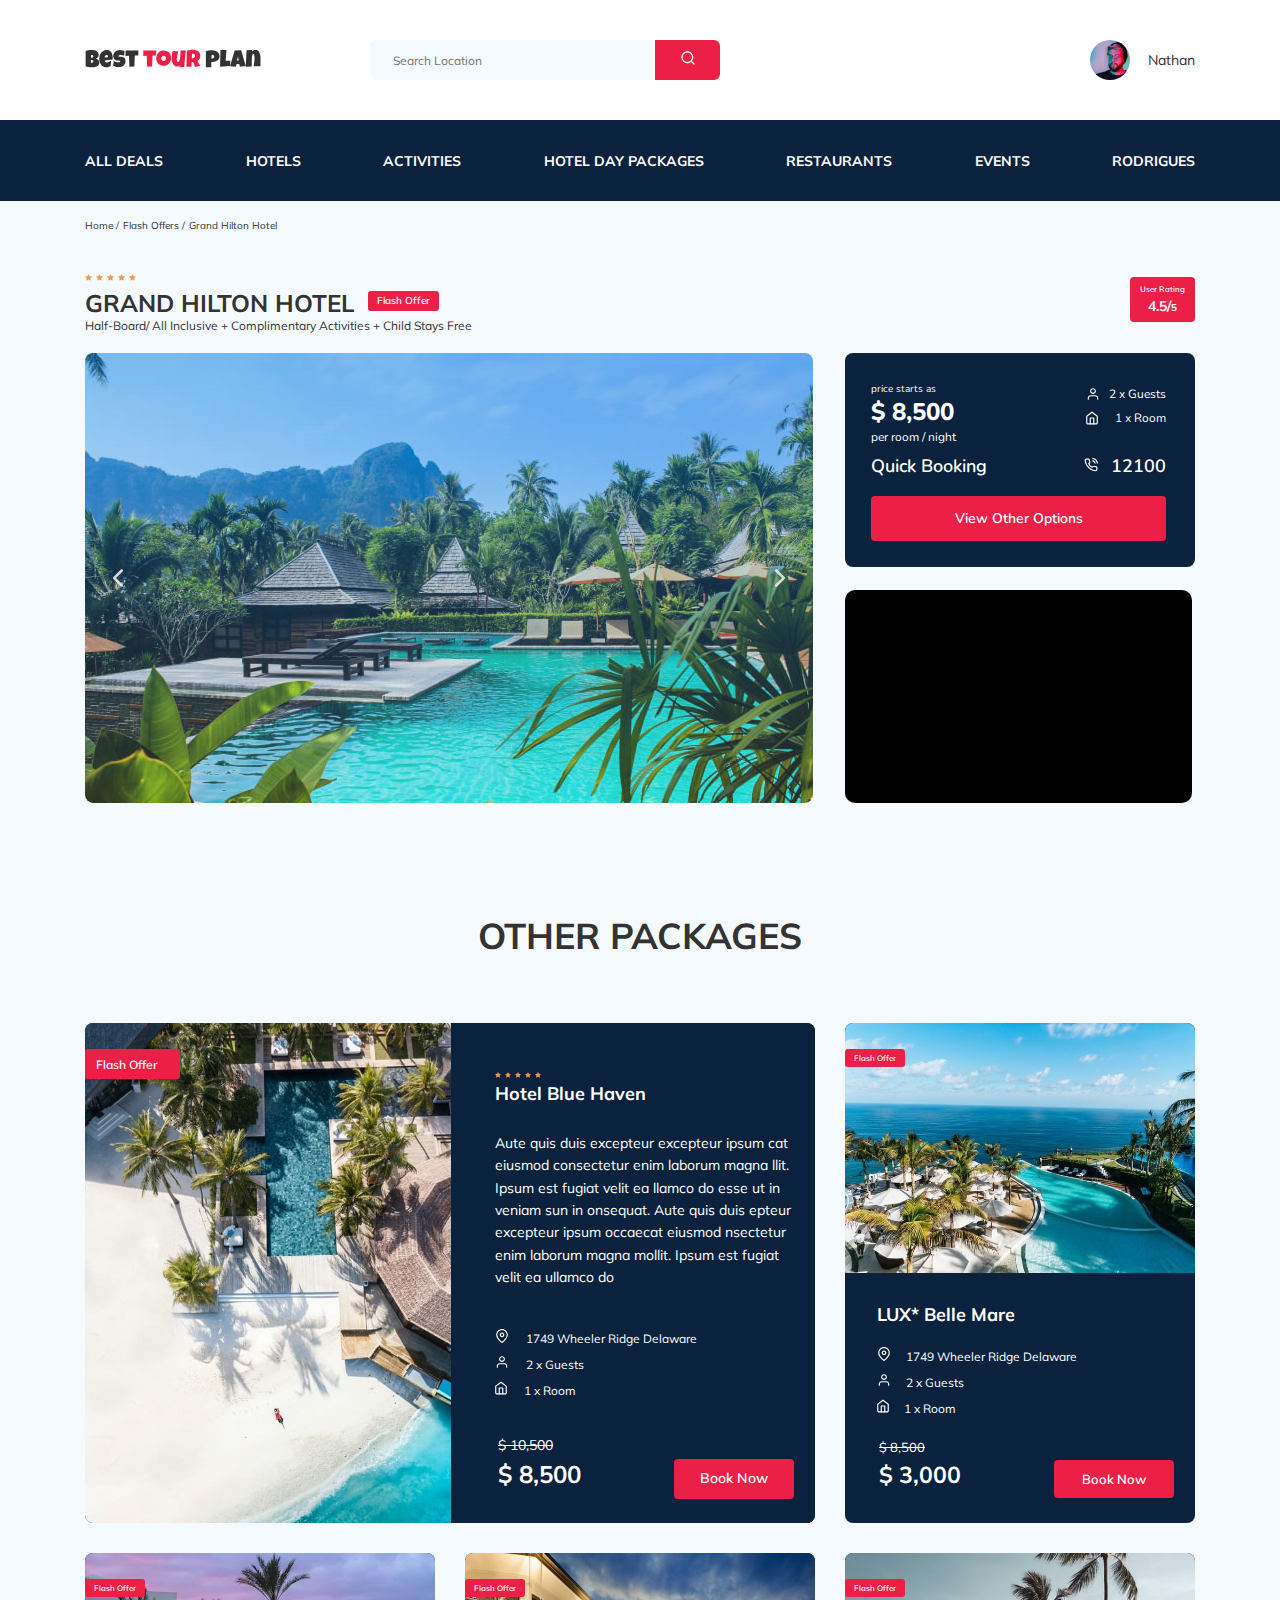
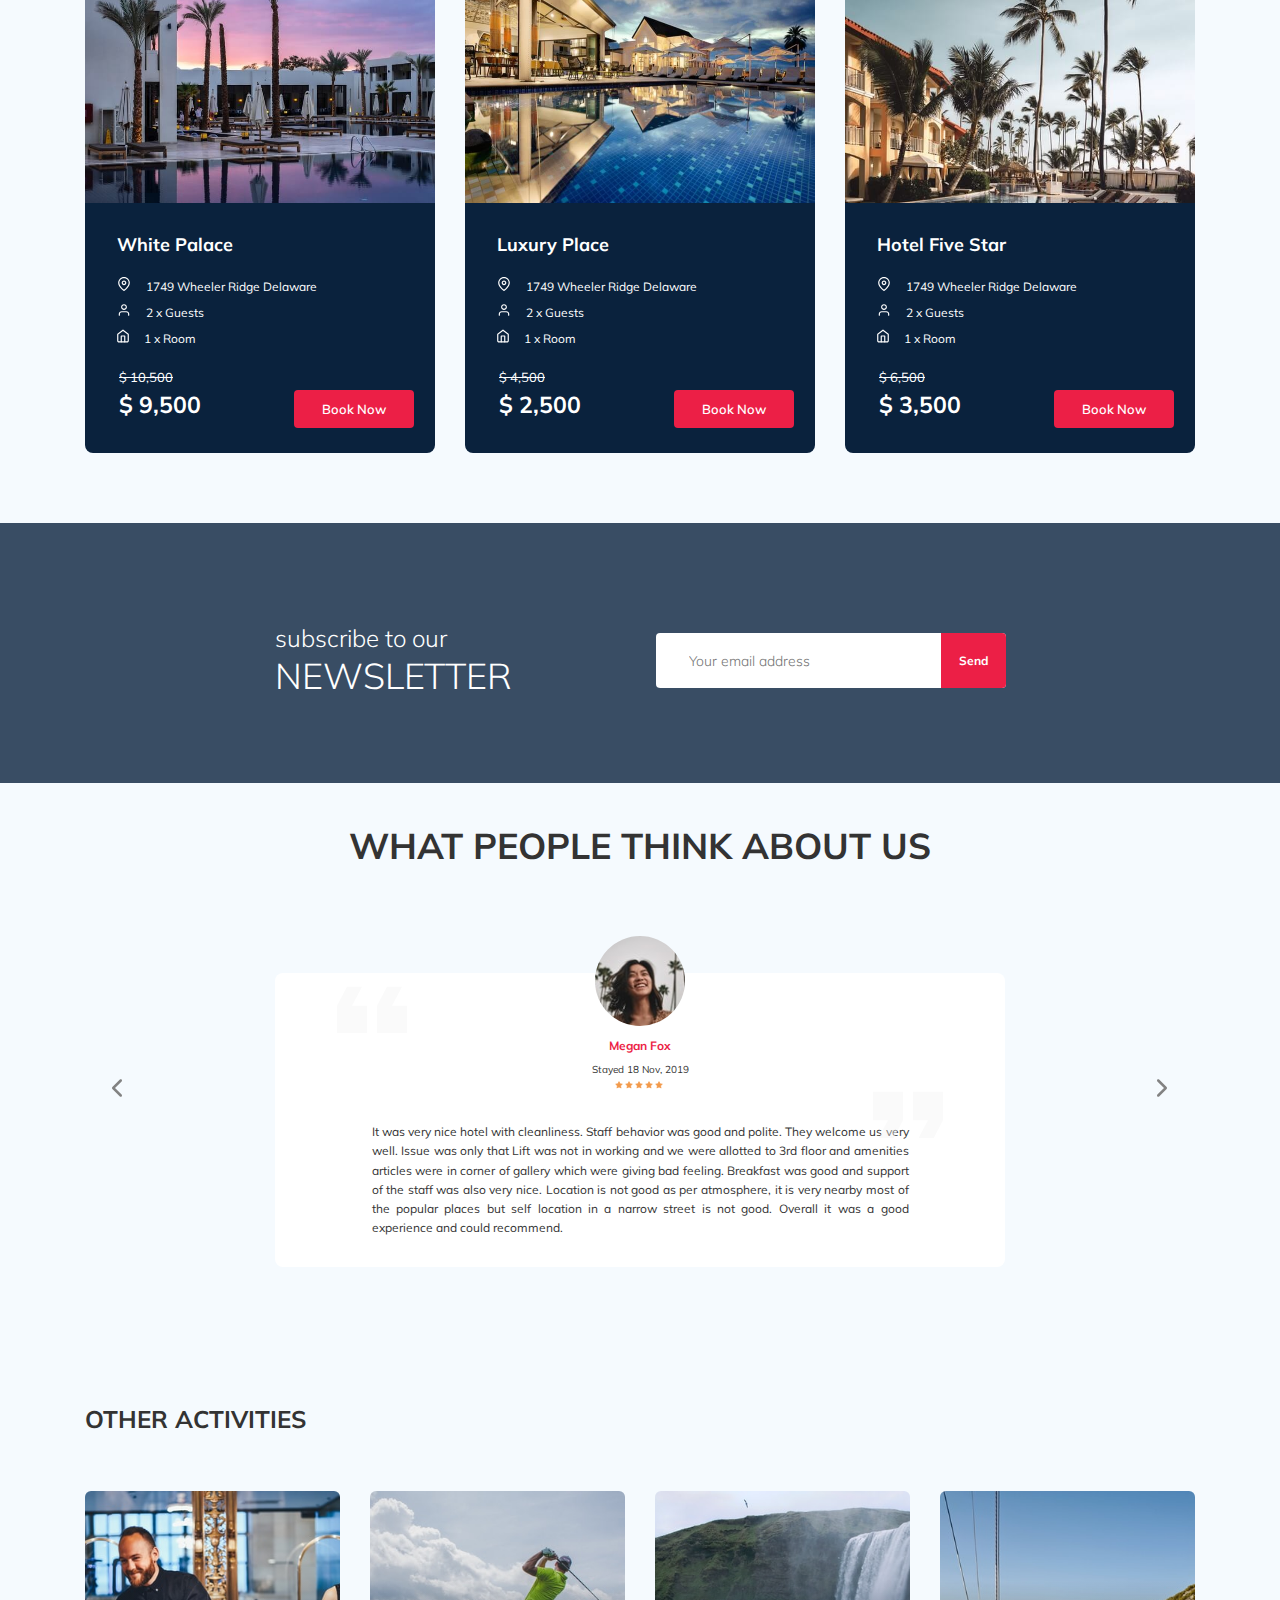
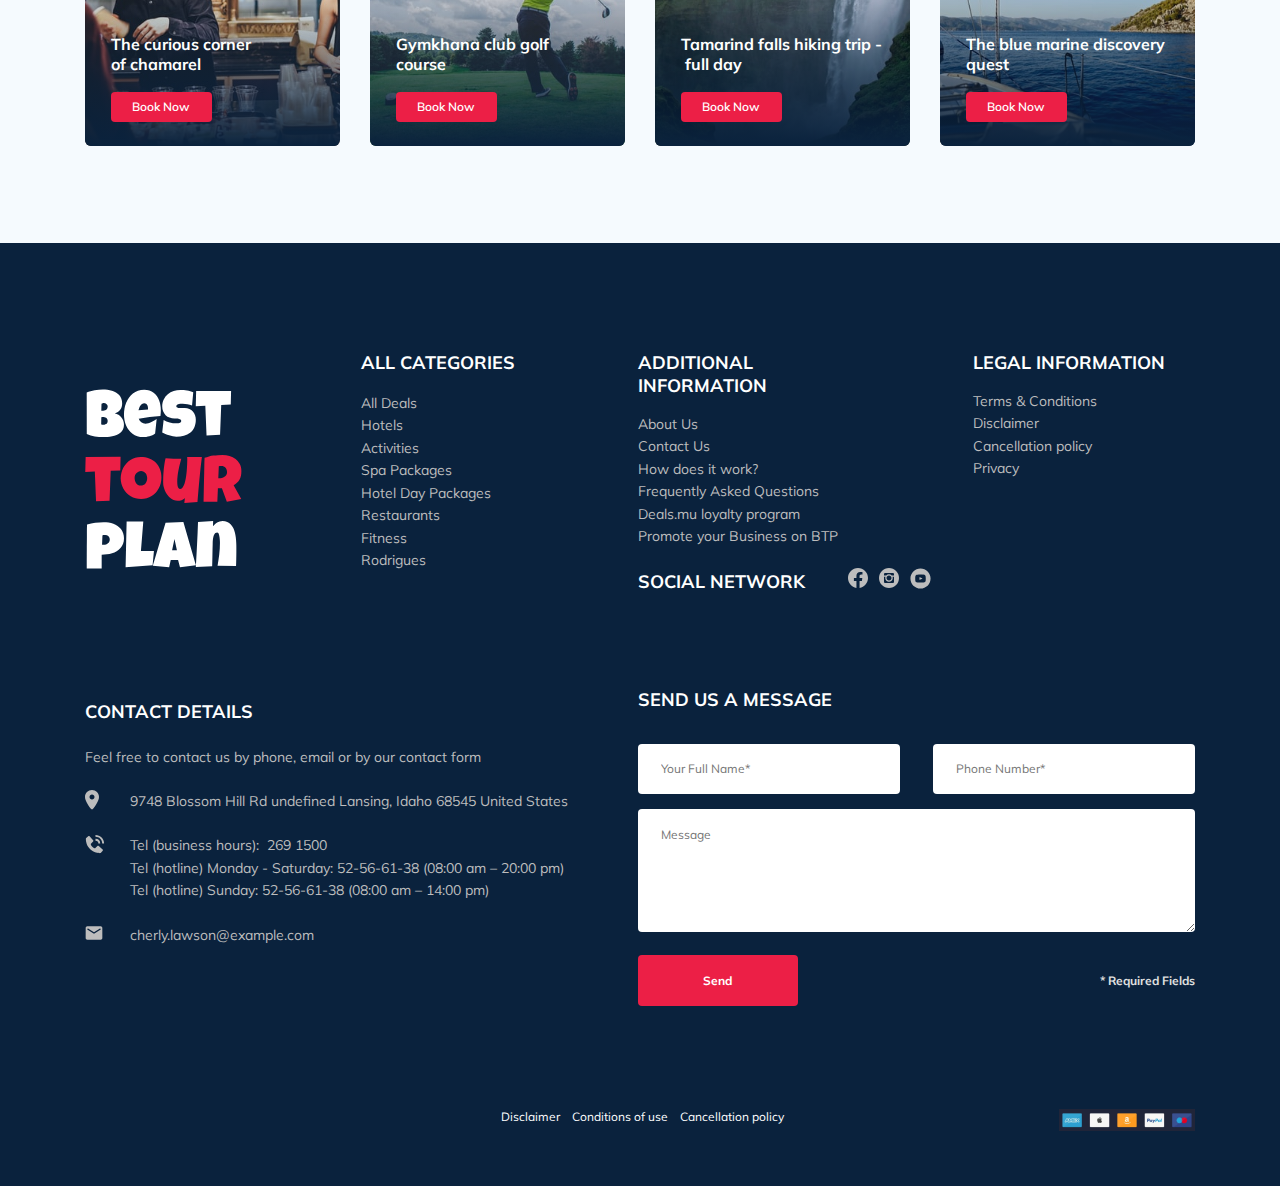
==== commit 052cf890: "fixed code acc to pixel perfect" ====
--- a/index.html
+++ b/index.html
@@ -7,11 +7,11 @@
   <meta name="viewport" content="width=device-width, initial-scale=1.0">
   <meta name="description" content="Choose the best hotels for your perfect vacation in Sri Lanka">
   <title>Best Tour Plan - Hotel Booking</title>
-  <link rel="shortcut icon" href="/favicon.ico" type="image/x-icon">
-  <link rel="icon" href="/favicon.ico" type="image/x-icon">
+  <link rel="shortcut icon" href="favicon.ico" type="image/x-icon" />
+  <link rel="icon" href="favicon.ico" type="image/x-icon" />
   <link
     href="https://fonts.googleapis.com/css2?family=Mulish:wght@400;700&family=Nunito:wght@400;600;700;800&display=swap"
-    rel="preload" as="style">
+    rel="stylesheet">
   <link rel="stylesheet" href="https://cdnjs.cloudflare.com/ajax/libs/animate.css/4.1.1/animate.min.css" />
   <link rel="stylesheet" href="css/swiper-bundle.min.css">
   <link rel="preload" href="css/style.css" as="style">
@@ -19,10 +19,10 @@
 </head>
 
 <body>
-  <header class="navbar navbar__mobile--fixed">
+  <header class="navbar navbar-mobile navbar-mobile--fixed">
     <div class="container">
       <div class="navbar-top">
-        <a href="#" class="logo">
+        <a href="index.html" class="logo">
           <img src="img/header/horizontal_logo.svg" alt="Logo: Best Tour Plan" class="logo__image">
         </a>
         <form action="#" class="search navbar__search navbar__search--mobile--hidden">
@@ -57,7 +57,7 @@
             </a>
           </li>
           <li class="navbar-menu__item navbar-menu__item--mobile--visible">
-            <form action="#" class="search navbar__search navbar-menu__item--mobile--visible">
+            <form action="#" class="search navbar__search">
               <input type="text" class="search__input" placeholder="Search Location">
               <button class="search__button">
                 <img src="img/header/search.svg" alt="Icon: search">
@@ -103,11 +103,11 @@
         <div class="hotel-info__text">
           <div class="hotel-wrapper">
             <div class="stars">
-              <img src="img/hotel/star.svg" alt="Icon: star">
-              <img src="img/hotel/star.svg" alt="Icon: star">
-              <img src="img/hotel/star.svg" alt="Icon: star">
-              <img src="img/hotel/star.svg" alt="Icon: star">
-              <img src="img/hotel/star.svg" alt="Icon: star">
+              <img src="img/hotel/star.svg" alt="Icon: star" class="stars-size">
+              <img src="img/hotel/star.svg" alt="Icon: star" class="stars-size">
+              <img src="img/hotel/star.svg" alt="Icon: star" class="stars-size">
+              <img src="img/hotel/star.svg" alt="Icon: star" class="stars-size">
+              <img src="img/hotel/star.svg" alt="Icon: star" class="stars-size">
             </div>
             <h1 class="hotel-name hotel-info__name">Grand Hilton Hotel</h1>
             <span class="offer hotel-info__offer">Flash Offer</span>
@@ -148,7 +148,7 @@
           <div class="booking">
             <div class="booking__info">
               <div class="booking__price">
-                <span class="booking__start">price start as</span>
+                <span class="booking__start">price starts as</span>
                 <strong class="booking__pricetag">$ 8,500</strong>
                 <span class="booking__per-room">per room / night</span>
               </div>
@@ -206,11 +206,11 @@
           </div>
           <div class="main-package__right">
             <div class="stars">
-              <img src="img/hotel/star.svg" alt="Icon: star">
-              <img src="img/hotel/star.svg" alt="Icon: star">
-              <img src="img/hotel/star.svg" alt="Icon: star">
-              <img src="img/hotel/star.svg" alt="Icon: star">
-              <img src="img/hotel/star.svg" alt="Icon: star">
+              <img src="img/hotel/star.svg" alt="Icon: star" class="stars__mr">
+              <img src="img/hotel/star.svg" alt="Icon: star" class="stars__mr">
+              <img src="img/hotel/star.svg" alt="Icon: star" class="stars__mr">
+              <img src="img/hotel/star.svg" alt="Icon: star" class="stars__mr">
+              <img src="img/hotel/star.svg" alt="Icon: star" class="stars__mr">
             </div>
             <span class="main-package__heading">Hotel Blue Haven</span>
             <p class="main-package__paragraph">Aute quis duis excepteur excepteur ipsum cat eiusmod consectetur enim
@@ -237,7 +237,8 @@
               <span class="main-package__price-start">$ 10,500</span>
               <div class="main-package__price-booknow">
                 <strong class="main-package__price-pricetag">$ 8,500</strong>
-                <button class="button main-package__button">Book Now</button>
+                <button data-toggle="modal" data-href="#booking-modal" class="button main-package__button">Book
+                  Now</button>
               </div>
             </div>
           </div>
@@ -270,7 +271,8 @@
                   <span class="prices__start">$ 8,500</span>
                   <div class="prices__booknow">
                     <strong class="prices__pricetag">$ 3,000</strong>
-                    <button class="button prices__button">Book Now</button>
+                    <button data-toggle="modal" data-href="#booking-modal" class="button prices__button">Book
+                      Now</button>
                   </div>
                 </div>
               </div>
@@ -305,7 +307,8 @@
                   <span class="prices__start">$ 10,500</span>
                   <div class="prices__booknow">
                     <strong class="prices__pricetag">$ 9,500</strong>
-                    <button class="button prices__button">Book Now</button>
+                    <button data-toggle="modal" data-href="#booking-modal" class="button prices__button">Book
+                      Now</button>
                   </div>
                 </div>
                 <!-- package__price -->
@@ -342,7 +345,8 @@
                   <span class="prices__start">$ 4,500</span>
                   <div class="prices__booknow">
                     <strong class="prices__pricetag">$ 2,500</strong>
-                    <button class="button prices__button">Book Now</button>
+                    <button data-toggle="modal" data-href="#booking-modal" class="button prices__button">Book
+                      Now</button>
                   </div>
                 </div>
                 <!-- package__price -->
@@ -361,7 +365,7 @@
             </div>
             <div class="package-sample__bottom">
               <div class="package-sample__info">
-                <span class="package-sample__heading">Hotel Five Stars</span>
+                <span class="package-sample__heading">Hotel Five Star</span>
                 <div class="package-sample__room">
                   <div class="package-sample__text">
                     <img src="img/packages/map-pin.svg" alt="Icon: person" class="package-sample__icon">
@@ -380,7 +384,8 @@
                   <span class="prices__start">$ 6,500</span>
                   <div class="prices__booknow">
                     <strong class="prices__pricetag">$ 3,500</strong>
-                    <button class="button prices__button">Book Now</button>
+                    <button data-toggle="modal" data-href="#booking-modal" class="button prices__button">Book
+                      Now</button>
                   </div>
                 </div>
                 <!-- package__price -->
@@ -405,7 +410,7 @@
         <span class="newsletter-title__strong">newsletter</span>
       </h2>
       <form action="send.php" method="POST" class="subscribe newsletter__subscribe">
-        <div class="footer__input-group">
+        <div>
           <input type="email" class="subscribe__input" placeholder="Your email address" name="mail">
           <button class="subscribe__button">Send</button>
         </div>
@@ -427,11 +432,11 @@
                 <h3 class="reviews-slider__username">Megan Fox</h3>
                 <span class="reviews-slider__date">Stayed 18 Nov, 2019</span>
                 <div class="reviews-slider__rating">
-                  <img src="img/hotel/star.svg" alt="Icon: star">
-                  <img src="img/hotel/star.svg" alt="Icon: star">
-                  <img src="img/hotel/star.svg" alt="Icon: star">
-                  <img src="img/hotel/star.svg" alt="Icon: star">
-                  <img src="img/hotel/star.svg" alt="Icon: star">
+                  <img src="img/hotel/star.svg" alt="Icon: star" class="reviews-stars">
+                  <img src="img/hotel/star.svg" alt="Icon: star" class="reviews-stars">
+                  <img src="img/hotel/star.svg" alt="Icon: star" class="reviews-stars">
+                  <img src="img/hotel/star.svg" alt="Icon: star" class="reviews-stars">
+                  <img src="img/hotel/star.svg" alt="Icon: star" class="reviews-stars">
                 </div>
               </div>
               <!-- /.reviews-slider__profile -->
@@ -530,28 +535,28 @@
     <div class="container">
       <h2 class="activities__title">Other Activities</h2>
       <div class="activities-wrapper">
-        <div class="card activities__card">
+        <div class="card activities__card activities__card-one">
           <img src="img/activities/activity_1.jpeg" alt="Picture: activity" class="card__image">
           <h3 class="card__title">The curious corner of&nbsp;chamarel</h3>
-          <button class="card__button">Book Now</button>
+          <button data-toggle="modal" data-href="#booking-modal" class="card__button">Book Now</button>
         </div>
         <!-- /.card -->
-        <div class="card activities__card">
+        <div class="card activities__card activities__card-two">
           <img src="img/activities/activity_2.jpeg" alt="Picture: activity" class="card__image">
           <h3 class="card__title">Gymkhana club golf course</h3>
-          <button class="card__button">Book Now</button>
+          <button data-toggle="modal" data-href="#booking-modal" class="card__button">Book Now</button>
         </div>
         <!-- /.card -->
-        <div class="card activities__card">
+        <div class="card activities__card activities__card-three">
           <img src="img/activities/activity_3.jpeg" alt="Picture: activity" class="card__image">
           <h3 class="card__title">Tamarind falls hiking trip&nbsp;-&nbsp;full day</h3>
-          <button class="card__button">Book Now</button>
+          <button data-toggle="modal" data-href="#booking-modal" class="card__button">Book Now</button>
         </div>
         <!-- /.card -->
-        <div class="card activities__card">
+        <div class="card activities__card activities__card-four">
           <img src="img/activities/activity_4.jpeg" alt="Picture: activity" class="card__image">
           <h3 class="card__title">The&nbsp;blue&nbsp;marine&nbsp;discovery quest</h3>
-          <button class="card__button">Book Now</button>
+          <button data-toggle="modal" data-href="#booking-modal" class="card__button">Book Now</button>
         </div>
         <!-- /.card -->
       </div>
@@ -564,10 +569,10 @@
   <footer class="footer">
     <div class="container">
       <div class="footer-grid">
-        <a href="#" class="logo footer__logo"><img src="img/footer/vertical_logo.svg" alt="Logo: Best Tour Plan"
-            class="logo footer__logo"></a>
+        <a href="index.html" class="logo footer__logo"><img src="img/footer/vertical_logo.svg"
+            alt="Logo: Best Tour Plan" class="logo footer__logo"></a>
         <div class="footer__list footer__categories">
-          <h3 class="footer__title">All Categories</h3>
+          <h3 class="footer__title-categoties">All Categories</h3>
           <ul class="footer__ul">
             <li class="footer__item"><a href="#" class="footer__link">All Deals</a></li>
             <li class="footer__item"><a href="#" class="footer__link">Hotels</a></li>
@@ -581,7 +586,7 @@
         </div>
         <!-- footer__list -->
         <div class="footer__list footer__additional">
-          <h3 class="footer__title">Additional Information</h3>
+          <h3 class="footer__title-additional">Additional Information</h3>
           <ul class="footer__ul">
             <li class="footer__item"><a href="#" class="footer__link">About Us</a></li>
             <li class="footer__item"><a href="#" class="footer__link">Contact Us</a></li>
@@ -595,9 +600,12 @@
         <div class="footer__social-network">
           <h3 class="footer__title footer__title--inline">Social Network</h3>
           <div class="footer__social-links">
-            <a href="#" class="footer__link"><img src="img/footer/facebook.svg" alt="Icon: facebook"></a>
-            <a href="#" class="footer__link"><img src="img/footer/instagram.svg" alt="Icon: instagram"></a>
-            <a href="#" class="footer__link"><img src="img/footer/youtube.svg" alt="Icon: youtube"></a>
+            <a href="https://www.facebook.com" class="footer__link"><img src="img/footer/facebook.svg"
+                alt="Icon: facebook"></a>
+            <a href="https://www.instagram.com" class="footer__link"><img src="img/footer/instagram.svg"
+                alt="Icon: instagram"></a>
+            <a href="https://www.youtube.com" class="footer__link"><img src="img/footer/youtube.svg"
+                alt="Icon: youtube"></a>
           </div>
           <!-- /.footer__social-links -->
         </div>
@@ -618,7 +626,7 @@
           <ul class="footer__ul">
             <li class="footer__item footer__item--mb-2">
               <div class="footer__icon-wrapper">
-                <img class="footer-icon" src="img/footer/map-marker.svg" alt="Icon: map">
+                <img class="footer__icon-map" src="img/footer/map-marker.svg" alt="Icon: map">
               </div>
               9748
               Blossom Hill Rd undefined
@@ -627,23 +635,35 @@
             </li>
             <li class="footer__item footer__item--mb-2">
               <div class="footer__icon-wrapper">
-                <img class="footer-icon" src="img/footer/phone-call.svg" alt="Icon: phone numbers">
-              </div>
-              Tel (business
-              hours) : 269 1500 <br /> Tel (hotline) Monday - Saturday: 52-56-61-38 (08:00 am – 20:00 pm) <br /> Tel
-              (hotline) Sunday: 52-56-61-38 (08:00 am
-              – 14:00 pm)
+                <img class="footer__icon-phone" src="img/footer/phone-call.svg" alt="Icon: phone numbers">
+              </div>
+              <div class="footer__tel-wrapper">
+                <span>Tel (business hours):<a class="footer-tel" href="tel:2691500">&nbsp;&nbsp;269
+                    1500</a></span><br />
+                <span>Tel (hotline) Monday - Saturday:<a class="footer-tel" href="tel:52566138">
+                    52&#8209;56&#8209;61&#8209;38
+                  </a>
+                  (08:00
+                  am
+                  –
+                  20:00
+                  pm)</span><br />
+                <span>Tel
+                  (hotline) Sunday:<a class="footer-tel" href="tel:52566138"> 52-56-61-38</a> (08:00 am
+                  – 14:00 pm)</span>
+              </div>
             </li>
             <li class="footer__item footer__item--mb-2">
               <div class="footer__icon-wrapper">
-                <img class="footer-icon" src="img/footer/email.svg" alt="Icon: email address">
-              </div>cherly.lawson@example.com
+                <img class="footer__icon-email" src="img/footer/email.svg" alt="Icon: email address">
+              </div>
+              <span><a class="footer-mail" href="mailto:cherly.lawson@example.com">cherly.lawson@example.com</a></span>
             </li>
           </ul>
         </div>
         <!-- /.footer__contact-details -->
         <div class="footer__contact-form">
-          <h3 class="footer__title footer__title--mb-3">Send us a message</h3>
+          <h3 class="footer__title footer__title--mb-4">Send us a message</h3>
           <form action="send.php" method="POST" class="footer__form form">
             <div class="footer__input-group">
               <input type="text" class="input footer__input" placeholder="Your Full Name*" name="name">
--- a/css/style.css
+++ b/css/style.css
@@ -1,2 +1,2 @@
-*{-webkit-box-sizing:border-box;box-sizing:border-box}body{font-family:'Mulish', sans-serif;background-color:#F5FAFE;color:#333}.container{max-width:1110px;margin:auto}img{max-width:100%}.input{background-color:#fff;border-radius:4px;border:none;padding:0 23px;height:50px}.message{height:123px;background-color:#fff;border-radius:4px;padding:18px 23px;border:none}.button:active{-webkit-box-shadow:0 0 #EC1F46;box-shadow:0 0 #EC1F46;-webkit-transform:translateY(2px);transform:translateY(2px)}.invalid{color:#EC1F46}#mail-error{position:absolute;top:60px;font-weight:600;color:#EC1F46}.fadeInAnimation{-webkit-animation:fadeIn 4s;animation:fadeIn 4s}/*! normalize.css v8.0.1 | MIT License | github.com/necolas/normalize.css */html{line-height:1.15;-webkit-text-size-adjust:100%}body{margin:0}main{display:block}h1{font-size:2em;margin:0.67em 0}hr{-webkit-box-sizing:content-box;box-sizing:content-box;height:0;overflow:visible}pre{font-family:monospace, monospace;font-size:1em}a{background-color:transparent}abbr[title]{border-bottom:none;text-decoration:underline;-webkit-text-decoration:underline dotted;text-decoration:underline dotted}b,strong{font-weight:bolder}code,kbd,samp{font-family:monospace, monospace;font-size:1em}small{font-size:80%}sub,sup{font-size:75%;line-height:0;position:relative;vertical-align:baseline}sub{bottom:-0.25em}sup{top:-0.5em}img{border-style:none}button,input,optgroup,select,textarea{font-family:inherit;font-size:100%;line-height:1.15;margin:0}button,input{overflow:visible}button,select{text-transform:none}button,[type="button"],[type="reset"],[type="submit"]{-webkit-appearance:button}button::-moz-focus-inner,[type="button"]::-moz-focus-inner,[type="reset"]::-moz-focus-inner,[type="submit"]::-moz-focus-inner{border-style:none;padding:0}button:-moz-focusring,[type="button"]:-moz-focusring,[type="reset"]:-moz-focusring,[type="submit"]:-moz-focusring{outline:1px dotted ButtonText}fieldset{padding:0.35em 0.75em 0.625em}legend{-webkit-box-sizing:border-box;box-sizing:border-box;color:inherit;display:table;max-width:100%;padding:0;white-space:normal}progress{vertical-align:baseline}textarea{overflow:auto}[type="checkbox"],[type="radio"]{-webkit-box-sizing:border-box;box-sizing:border-box;padding:0}[type="number"]::-webkit-inner-spin-button,[type="number"]::-webkit-outer-spin-button{height:auto}[type="search"]{-webkit-appearance:textfield;outline-offset:-2px}[type="search"]::-webkit-search-decoration{-webkit-appearance:none}::-webkit-file-upload-button{-webkit-appearance:button;font:inherit}details{display:block}summary{display:list-item}template{display:none}[hidden]{display:none}.navbar{background-color:#fff}.navbar-top{display:-webkit-box;display:-ms-flexbox;display:flex;-webkit-box-align:center;-ms-flex-align:center;align-items:center;-webkit-box-pack:justify;-ms-flex-pack:justify;justify-content:space-between;padding-top:40px;padding-bottom:40px}.navbar-top__menu-button{display:none}.navbar__search{margin-right:auto;margin-left:108px}.navbar-bottom{background-color:#0A223D}.navbar-menu{list-style-type:none;margin:0;padding:31px 0;display:-webkit-box;display:-ms-flexbox;display:flex;-webkit-box-align:center;-ms-flex-align:center;align-items:center;-webkit-box-pack:justify;-ms-flex-pack:justify;justify-content:space-between;color:#fff}.navbar-menu__link{color:inherit;text-decoration:none;text-transform:uppercase;font-size:14px;line-height:18px;font-weight:700}.navbar-menu__item--mobile--visible{display:none}.logo{width:177px}.search{display:-webkit-box;display:-ms-flexbox;display:flex;position:relative;overflow:hidden;border-radius:6px;height:40px}.search__input{width:350px;height:100%;padding-left:23px;padding-right:75px;background-color:#F5FAFE;border:none;font-size:12px;font-style:normal;color:#333}.search__button{position:absolute;top:0;right:0;width:65px;height:100%;background-color:#EC1F46;border:none;cursor:pointer}.user{display:-webkit-box;display:-ms-flexbox;display:flex;-webkit-box-align:center;-ms-flex-align:center;align-items:center;text-decoration:none}.user__avatar{width:40px;height:40px;border-radius:50%;-o-object-fit:cover;object-fit:cover}.user__name{margin-left:18px;font-size:14px;line-height:18px;color:#333}.navbar__user--mobile--visible,.navbar__search--mobile--visible{display:none}.navbar-menu__item--mobile--visible{display:none}.breadcrumb-list{display:-webkit-box;display:-ms-flexbox;display:flex;-webkit-box-align:center;-ms-flex-align:center;align-items:center;padding:18px 0 4px;margin:0;list-style:none}.breadcrumb-list__item{font-size:10px;font-weight:400;line-height:13px;text-align:left}.breadcrumb-list__item:not(:last-child)::after{content:'/';margin-right:4px}.breadcrumb-list__link{text-decoration:none;color:inherit}.hotel{padding-top:30px;padding-bottom:46px}.hotel-info{display:-webkit-box;display:-ms-flexbox;display:flex;-webkit-box-align:center;-ms-flex-align:center;align-items:center;-webkit-box-pack:justify;-ms-flex-pack:justify;justify-content:space-between;margin-bottom:20px}.hotel-info__offer{margin-left:14px}.hotel-info__rating{max-width:65px;min-height:45px;text-align:center;background-color:#EC1F46;color:#fff;border-radius:4px}.hotel-info__name{margin-top:4px;margin-bottom:0;text-transform:uppercase}.hotel-info__description{margin:0}.hotel-info__small-text{font-size:10px;line-height:13px}.hotel-name{font-size:24px;line-height:30px;font-weight:bold}.hotel-wrapper{display:-webkit-box;display:-ms-flexbox;display:flex;-ms-flex-wrap:wrap;flex-wrap:wrap;-webkit-box-align:center;-ms-flex-align:center;align-items:center}.hotel-description{font-size:12px;line-height:15px;font-weight:400}.hotel__slider{margin-left:0;margin-right:30px}.hotel-slider{position:relative;width:728px;height:450px;border-radius:8px}.hotel-slider::after{content:'';position:absolute;width:100%;height:100%;top:0;bottom:0;left:0;right:0;z-index:9;background:-webkit-gradient(linear, left top, left bottom, from(rgba(0,122,223,0.48)), to(rgba(255,255,255,0.128)));background:linear-gradient(180deg, rgba(0,122,223,0.48) 0%, rgba(255,255,255,0.128) 100%)}.hotel-slider__button{position:absolute;top:50%;-webkit-transform:translateY(-50%);transform:translateY(-50%);z-index:99;width:30px;height:30px;border:none;cursor:pointer;background-repeat:no-repeat;background-position:center;background-size:10px;background-color:transparent}.hotel-slider__button--next{right:18px;background-image:url(../img/hotel/vector_right.svg)}.hotel-slider__button--prev{left:18px;background-image:url(../img/hotel/vector_left.svg)}.hotel-grid{display:-webkit-box;display:-ms-flexbox;display:flex;-webkit-box-pack:justify;-ms-flex-pack:justify;justify-content:space-between}.hotel-right{display:-webkit-box;display:-ms-flexbox;display:flex;-webkit-box-orient:vertical;-webkit-box-direction:normal;-ms-flex-direction:column;flex-direction:column;-webkit-box-pack:justify;-ms-flex-pack:justify;justify-content:space-between}.stars{-ms-flex-preferred-size:100%;flex-basis:100%}.offer{padding:4px 9px;background-color:#EC1F46;border-radius:3px;color:#fff;font-weight:600;font-size:10px;line-height:12px}.rating-text{font-weight:600;font-size:8px;line-height:10px}.rating-counter{font-weight:bold;font-size:14px;line-height:18px}.booking{width:350px;min-height:210px;padding:26px;border-radius:8px;font-family:'Nunito', sans-serif;background-color:#0A223D;color:#fff}.booking__info{display:-webkit-box;display:-ms-flexbox;display:flex;-webkit-box-pack:justify;-ms-flex-pack:justify;justify-content:space-between;margin-bottom:9px}.booking__price{display:-webkit-box;display:-ms-flexbox;display:flex;-webkit-box-orient:vertical;-webkit-box-direction:normal;-ms-flex-direction:column;flex-direction:column}.booking__start{font-size:10px;line-height:14px}.booking__pricetag{font-weight:800;font-size:24px;line-height:33px}.booking__per-room{font-size:12px;line-height:16px}.booking__room{margin-top:4px}.booking__text{display:-webkit-box;display:-ms-flexbox;display:flex;-webkit-box-align:center;-ms-flex-align:center;align-items:center;-webkit-box-pack:justify;-ms-flex-pack:justify;justify-content:space-between;margin-bottom:8px;font-size:12px;line-height:16px}.booking__description{margin-left:9px}.booking__call-center{display:-webkit-box;display:-ms-flexbox;display:flex;-webkit-box-pack:justify;-ms-flex-pack:justify;justify-content:space-between;-webkit-box-align:center;-ms-flex-align:center;align-items:center;margin-bottom:17px}.booking__heading{font-weight:600;font-size:18px;line-height:25px}.booking__number{color:inherit;text-decoration:none;font-weiht:600;font-size:18px;line-height:25px}.booking__num{margin-left:8px}.booking__button{width:100%;min-height:45px;font-weight:600;font-size:14px;line-height:19px;border-radius:4px;border:none;background-color:#EC1F46;color:#fff;cursor:pointer}.location{width:347px;height:213px;background-color:black;border-radius:10px;overflow:hidden}.packages{padding:64px 0 70px 0}.packages__title{margin-top:0;margin-bottom:65px;font-weight:bold;font-size:36px;line-height:45px;text-align:center;text-transform:uppercase}.packages-grid{display:-ms-grid;display:grid;-ms-grid-columns:(350px)[auto-fill];grid-template-columns:repeat(auto-fill, 350px);-webkit-column-gap:30px;column-gap:30px;row-gap:30px;min-height:1000px}.main-package{position:relative;display:-webkit-box;display:-ms-flexbox;display:flex;-webkit-box-orient:horizontal;-webkit-box-direction:normal;-ms-flex-direction:row;flex-direction:row;-ms-grid-column:1;grid-column-start:1;grid-column-end:3;-ms-grid-row:1;grid-row-start:1;grid-row-end:1;max-width:730px;height:500px;border-radius:8px;background-color:#0A223D;color:#fff}.main-package__left{padding:0;overflow:hidden;border-radius:8px 0 0 8px}.main-package__banner{max-width:100%;-o-object-fit:cover;object-fit:cover;background-size:cover}.main-package__offer{position:absolute;left:0;top:26px;padding:8px 15px 8px 11px;background-color:#EC1F46;border-radius:3px;color:#fff;font-weight:600;font-size:12px;line-height:15px}.main-package__right{display:-webkit-box;display:-ms-flexbox;display:flex;-webkit-box-orient:vertical;-webkit-box-direction:normal;-ms-flex-direction:column;flex-direction:column;max-width:364px;height:500px;padding:40px 21px 30px 44px;border-radius:8px;background-color:#0A223D;color:#fff}.main-package__heading{font-weight:bold;font-size:18px;line-height:23px}.main-package__paragraph{margin-top:27px;margin-bottom:17px;font-weight:normal;font-size:14px;line-height:160.6%}.main-package__room{margin-top:23px;margin-bottom:29px}.main-package__text{margin-bottom:9px;font-weight:normal;font-size:12px;line-height:15px}.main-package__icon{margin-right:14px}.main-package__price{margin-left:5px}.main-package__price-start{display:block;margin-bottom:5px;font-weight:normal;font-size:14px;line-height:18px;-webkit-text-decoration-line:line-through;text-decoration-line:line-through}.main-package__price-booknow{display:-webkit-box;display:-ms-flexbox;display:flex;-webkit-box-pack:justify;-ms-flex-pack:justify;justify-content:space-between}.main-package__price-pricetag{max-width:100px;font-weight:bold;font-size:24px;line-height:30px}.main-package__button{width:120px;height:40px;font-weight:600;font-size:14px;line-height:19px;border-radius:4px;border:none;background-color:#EC1F46;color:#fff;cursor:pointer}.package{position:relative;display:-webkit-box;display:-ms-flexbox;display:flex;-webkit-box-orient:vertical;-webkit-box-direction:normal;-ms-flex-direction:column;flex-direction:column;max-width:350px;height:500px;border-radius:8px;background-color:#0A223D;color:#fff}.package-sample__one{-ms-grid-column:4;grid-column-start:4;grid-column-end:4;-ms-grid-row:1;grid-row-start:1;grid-row-end:1}.package-sample__two{-ms-grid-column:1;grid-column-start:1;grid-column-end:1;-ms-grid-row:2;grid-row-start:2;grid-row-end:2}.package-sample__top{position:relative;height:250px;overflow:hidden;border-radius:8px 8px 0 0}.package-sample__image{width:100%;height:250px;background-size:cover;background-position:center;-o-object-fit:cover;object-fit:cover}.package-sample__offer{position:absolute;left:0;top:26px;padding:4px 9px;background-color:#EC1F46;border-radius:3px;color:#fff;font-weight:600;font-size:8px;line-height:10px}.package-sample__info{padding:30px 21px 20px 32px;overflow:auto}.package-sample__heading{font-weight:bold;font-size:18px;line-height:23px}.package-sample__room{margin-top:23px;margin-bottom:19px}.package-sample__text{margin-bottom:11px;font-weight:normal;font-size:12px;line-height:15px}.package-sample__icon{margin-right:14px}.prices__start{display:block;margin-bottom:4px;font-weight:normal;font-size:13px;line-height:17px;-webkit-text-decoration-line:line-through;text-decoration-line:line-through}.prices__booknow{display:-webkit-box;display:-ms-flexbox;display:flex;-webkit-box-pack:justify;-ms-flex-pack:justify;justify-content:space-between}.prices__pricetag{max-width:100px;font-weight:bold;font-size:23px;line-height:29px}.prices__button{width:120px;height:38px;font-weight:600;font-size:13px;line-height:18px;border-radius:4px;border:none;background-color:#EC1F46;color:#fff;cursor:pointer}.newsletter{position:relative;padding:80px 0 65px;background-repeat:no-repeat;background-position:center;background-size:cover}.newsletter::before{content:'';position:absolute;top:0;bottom:0;right:0;left:0;width:100%;height:100%;background-color:rgba(10,34,61,0.8)}.newsletter-wrapper{position:relative;display:-webkit-box;display:-ms-flexbox;display:flex;-webkit-box-align:center;-ms-flex-align:center;align-items:center;-webkit-box-pack:justify;-ms-flex-pack:justify;justify-content:space-between;max-width:731px;margin:auto}.newsletter-title{max-width:242px;color:#fff;font-weight:300;font-size:24px;line-height:30px}.newsletter-title__strong{display:block;font-size:36px;line-height:45px;text-transform:uppercase}.newsletter .subscribe{position:relative;width:350px;height:55px;border-radius:4px}.newsletter .subscribe__input{position:absolute;height:100%;width:100%;padding-left:33px;padding-right:75px;border:none;font-weight:300;font-size:14px;line-height:18px}.newsletter .subscribe__button{position:absolute;max-width:65px;min-width:65px;right:0;top:0;height:100%;border:none;background-color:#EC1F46;color:#fff;font-weight:bold;font-size:12px;line-height:15px;cursor:pointer}.reviews{padding:10px 0 60px}.reviews__title{margin-bottom:60px;font-weight:bold;font-size:36px;line-height:45px;text-align:center;text-transform:uppercase}.reviews-slider__item{position:relative;display:-webkit-box;display:-ms-flexbox;display:flex;-webkit-box-orient:vertical;-webkit-box-direction:normal;-ms-flex-direction:column;flex-direction:column;-webkit-box-align:center;-ms-flex-align:center;align-items:center;max-width:730px;margin:45px auto 0;padding:0 62px 30px;background-color:#fff;border-radius:8px}.reviews-slider__item:before{content:'';position:absolute;left:62px;top:13px;width:70px;height:47px;background-image:url(../img/reviews/quote_left.svg);background-repeate:no-repeate}.reviews-slider__item:after{content:'';position:absolute;right:62px;top:118px;width:70px;height:47px;background-image:url(../img/reviews/quote_right.svg);background-repeate:no-repeate}.reviews-slider__button{position:absolute;top:50%;-webkit-transform:translateY(-50%);transform:translateY(-50%);z-index:99;width:30px;height:30px;border:none;cursor:pointer;background-repeat:no-repeat;background-position:center;background-size:10px;background-color:transparent}.reviews-slider__button--prev{left:17px;top:160px;background-image:url(../img/reviews/arrow_prev.svg)}.reviews-slider__button--next{right:18px;top:160px;background-image:url(../img/reviews/arrow_next.svg)}.reviews-slider__profile{display:-webkit-box;display:-ms-flexbox;display:flex;-webkit-box-orient:vertical;-webkit-box-direction:normal;-ms-flex-direction:column;flex-direction:column;-webkit-box-align:center;-ms-flex-align:center;align-items:center;margin-top:-37px;margin-bottom:25px}.reviews-slider__avatar{width:90px;height:90px;border-radius:50%;-o-object-fit:cover;object-fit:cover}.reviews-slider__username{max-width:537px;margin-bottom:10px;font-weight:bold;font-size:12px;line-height:15px;color:#EC1F46;text-align:center}.reviews-slider__date{margin-bottom:4px;font-weight:normal;font-size:10px;line-height:13px}.reviews-slider__rating{display:-webkit-box;display:-ms-flexbox;display:flex;-webkit-box-align:center;-ms-flex-align:center;align-items:center}.reviews-slider__text{max-width:537px;font-weight:normal;font-size:12px;line-height:160%;text-align:justify;margin:auto}.activities{padding:77px 0 97px 0}.activities__title{margin-top:0;margin-bottom:57px;font-weight:bold;font-size:24px;line-height:30px;text-transform:uppercase}.activities-wrapper{display:-webkit-box;display:-ms-flexbox;display:flex;-webkit-box-pack:justify;-ms-flex-pack:justify;justify-content:space-between}.card{position:relative;display:-webkit-box;display:-ms-flexbox;display:flex;-webkit-box-orient:vertical;-webkit-box-direction:normal;-ms-flex-direction:column;flex-direction:column;-webkit-box-align:start;-ms-flex-align:start;align-items:flex-start;width:255px;height:255px;padding:24px 26px;border-radius:6px;overflow:hidden}.card::before{content:'';position:absolute;left:0;right:0;top:0;bottom:0;background:linear-gradient(179.83deg, rgba(196,196,196,0) 35.34%, #0A223D 99.85%);z-index:-1}.card__image{position:absolute;left:0;right:0;top:0;bottom:0;width:100%;height:100%;-o-object-fit:cover;object-fit:cover;z-index:-2}.card__title{margin-top:auto;margin-bottom:18px;color:#fff;font-weight:bold;font-size:16px;line-height:20px}.card__button{padding:7px 22px;font-weight:600;font-size:12px;line-height:16px;background-color:#EC1F46;color:#fff;border:none;border-radius:4px;cursor:pointer}.footer{background-color:#0A223D;color:#fff;padding-top:108px;padding-bottom:46px}.footer-grid{display:-ms-grid;display:grid;-ms-grid-columns:(minmax(min-content, 1fr))[4];grid-template-columns:repeat(4, minmax(-webkit-min-content, 1fr));grid-template-columns:repeat(4, minmax(min-content, 1fr));-webkit-column-gap:30px;column-gap:30px;row-gap:22px;grid-auto-rows:minmax(40px, -webkit-min-content);grid-auto-rows:minmax(40px, min-content);-webkit-box-align:start;-ms-flex-align:start;align-items:start;margin-bottom:80px}.footer__logo{width:157px;-ms-grid-row:1;-ms-grid-row-span:2;grid-row:1 / 3;-ms-flex-item-align:center;-ms-grid-row-align:center;align-self:center}.footer__categories{-ms-grid-row:1;-ms-grid-row-span:3;grid-row:1 / 4}.footer__social-network{display:-webkit-box;display:-ms-flexbox;display:flex;-webkit-box-align:center;-ms-flex-align:center;align-items:center;-ms-grid-row:2;-ms-grid-row-span:2;grid-row:2 / 4;grid-column:span 2}.footer__social-links{display:-webkit-box;display:-ms-flexbox;display:flex;-webkit-box-align:center;-ms-flex-align:center;align-items:center;min-width:83px;-webkit-box-pack:justify;-ms-flex-pack:justify;justify-content:space-between}.footer__legal{-ms-grid-column-align:end;justify-self:end}.footer__contact-details{grid-column:span 2}.footer__contact-form{grid-column:span 2}.footer__form{display:-webkit-box;display:-ms-flexbox;display:flex;-webkit-box-align:start;-ms-flex-align:start;align-items:flex-start;-webkit-box-pack:justify;-ms-flex-pack:justify;justify-content:space-between;-ms-flex-wrap:wrap;flex-wrap:wrap}.footer__ul{padding:0;margin:0;list-style:none}.footer__title{font-weight:bold;font-size:18px;line-height:23px;margin:0 0 16px 0;text-transform:uppercase}.footer__title--inline{margin:0 43px 0 0}.footer__title--mb-3{margin-bottom:30px}.footer__item{display:-webkit-box;display:-ms-flexbox;display:flex;-webkit-box-align:start;-ms-flex-align:start;align-items:flex-start;font-weight:normal;font-size:14px;line-height:160%;color:#bdbdbd}.footer__item--mb-2{margin-bottom:26px}.footer__icon-wrapper{min-width:40px}.footer__text{color:#bdbdbd;margin-bottom:22px}.footer__link{text-decoration:none;color:inherit}.footer__form-button{display:-webkit-box;display:-ms-flexbox;display:flex;-webkit-box-pack:justify;-ms-flex-pack:justify;justify-content:space-between;width:100%}.footer__input{width:100%}.footer__input-group{margin-bottom:15px;-ms-flex-preferred-size:48%;flex-basis:48%}.footer__message{width:539px;-ms-flex-preferred-size:100%;flex-basis:100%;margin-bottom:23px}.footer__button{min-width:160px;min-height:50px;padding:18px;font-weight:bold;font-size:12px;line-height:15px;background-color:#EC1F46;color:#fff;border:none;border-radius:4px;cursor:pointer}.footer__info{font-weight:bold;font-size:12px;line-height:15px;color:#E0E0E0;padding-top:18px}.footer__wrapper{display:-ms-grid;display:grid;-ms-grid-columns:(1fr)[3];grid-template-columns:repeat(3, 1fr)}.footer__disclaimer{-ms-grid-column:2;grid-column:2}.footer__disclaimer-ul{display:-webkit-box;display:-ms-flexbox;display:flex;-webkit-box-orient:horizontal;-webkit-box-direction:normal;-ms-flex-direction:row;flex-direction:row;list-style:none}.footer__disclaimer-item{font-weight:normal;font-size:12px;line-height:15px;margin-right:10px}.footer__disclaimer-link{text-decoration:none;color:#fff}.footer__payment-options{display:-webkit-box;display:-ms-flexbox;display:flex;-webkit-box-pack:end;-ms-flex-pack:end;justify-content:flex-end;-ms-grid-column:3;grid-column:3;-ms-flex-item-align:center;align-self:center;cursor:pointer}.greetings-wrapper{display:-webkit-box;display:-ms-flexbox;display:flex;-webkit-box-orient:vertical;-webkit-box-direction:normal;-ms-flex-direction:column;flex-direction:column;padding:20px 0 70px}.greetings-text{margin-bottom:50px}.greetings__button{width:160px;min-height:50px;padding:18px;font-weight:bold;font-size:12px;line-height:15px;background-color:#EC1F46;color:#fff;border:none;border-radius:4px;cursor:pointer}.greetings-link{text-decoration:none;color:#fff}.modal__overlay{position:fixed;min-width:478px;min-height:487px;left:0;top:0;right:0;bottom:0;background-color:rgba(0,143,223,0.39);z-index:100;visibility:hidden;opacity:0;-webkit-transition:opacity 0.2s;transition:opacity 0.2s}.modal__overlay--visible{visibility:visible;opacity:1}.modal__dialog{position:fixed;top:50%;left:50%;max-width:478px;padding:11px 88px 33px;border-radius:8px;background-color:#0A223D;color:#fff;z-index:101;-webkit-transform:translate(-50%, -50%);transform:translate(-50%, -50%);visibility:hidden;opacity:0;-webkit-transition:opacity 0.2s;transition:opacity 0.2s}.modal__dialog--visible{visibility:visible;opacity:1}.modal__close{position:absolute;right:18px;top:17px;text-decoration:none;cursor:pointer}.modal__title{margin-bottom:1px;font-weight:bold;font-size:18px;line-height:23px;text-transform:uppercase;text-align:center}.modal__form-button{display:-webkit-box;display:-ms-flexbox;display:flex;-webkit-box-align:center;-ms-flex-align:center;align-items:center;-webkit-box-pack:justify;-ms-flex-pack:justify;justify-content:space-between;-ms-flex-wrap:wrap;flex-wrap:wrap}.modal__input{width:100%;margin-top:15px}.modal__message{width:100%;min-height:123px;margin-top:15px}.modal__button{min-width:160px;min-height:50px;padding:18px;margin-top:15px;font-weight:bold;font-size:12px;line-height:15px;background-color:#EC1F46;color:#fff;border:none;border-radius:4px;cursor:pointer}.modal__info{font-weight:bold;font-size:12px;line-height:15px;color:#E0E0E0}@media (max-width: 1200px){.container{max-width:960px}.navbar__search{margin-right:auto;margin-left:80px}.hotel-slider{width:600px}.hotel-slider__image{width:100%;height:100%;-o-object-fit:cover;object-fit:cover}.card{width:230px;height:230px}.packages-grid{max-width:960px;-webkit-box-pack:center;-ms-flex-pack:center;justify-content:center}.footer__input{-ms-flex-preferred-size:100%;flex-basis:100%}.footer__legal{-ms-grid-column-align:end;justify-self:end}.invalid{font-size:13px}}@media (max-width: 992px){.container,.newsletter-wrapper{max-width:700px}.logo{width:132px}.navbar-top{padding-top:30px;padding-bottom:20px}.navbar__search{margin-left:47px}.navbar-menu{padding-top:22pxz;padding-bottom:22px;width:665px;-ms-flex-pack:distribute;justify-content:space-around}.navbar-menu__link{font-size:12px;line-height:12px}.search__input{width:340px}.hotel-slider{width:100%;margin-bottom:30px}.hotel-grid{-webkit-box-orient:vertical;-webkit-box-direction:normal;-ms-flex-direction:column;flex-direction:column}.hotel-right{-webkit-box-orient:horizontal;-webkit-box-direction:normal;-ms-flex-direction:row;flex-direction:row}.booking{width:340px;padding:27px 20px 29px 24px}.location{width:340px}.packages-grid{-ms-grid-columns:(1fr)[2];grid-template-columns:repeat(2, 1fr)}.newsletter{padding:70px 0}.reviews{padding:18px 0 60px}.reviews-slider__item{max-width:580px}.reviews__title{margin-bottom:45px;font-size:30px;line-height:38px}.reviews__button--prev{left:0;top:180px}.reviews__button--next{right:4px;top:180px}.activities{padding:60px 0 60px 0}.activities-wrapper{-ms-flex-wrap:wrap;flex-wrap:wrap}.activities__card{margin-bottom:20px}.card{width:340px;height:250px}.card__title{max-width:200px}.packages{padding-top:0}.packages-grid{max-width:700px}.footer{padding-top:70px}.footer-grid{-ms-grid-columns:(1fr)[6];grid-template-columns:repeat(6, 1fr);grid-row-gap:40px;margin-bottom:63px}.footer__input-group{-ms-flex-preferred-size:48%;flex-basis:48%}.footer__logo{width:104px;-ms-grid-row:1;-ms-grid-row-span:1;grid-row:1 / 2;grid-column:span 2}.footer__social-network{-ms-grid-row:1;-ms-grid-row-span:1;grid-row:1 / 2;grid-column:span 4;-ms-flex-item-align:center;-ms-grid-row-align:center;align-self:center}.footer__categories{-ms-grid-row:2;-ms-grid-row-span:1;grid-row:2 / 3;grid-column:span 2}.footer__additional{grid-column:span 2}.footer__legal{grid-column:span 2;margin-left:20px}.footer__contact-details{grid-column:span 5;-ms-grid-row:3;grid-row:3}.footer__contact-form{grid-column:span 5;-ms-grid-row:4;grid-row:4}.footer__wrapper{display:-webkit-box;display:-ms-flexbox;display:flex;-webkit-box-pack:justify;-ms-flex-pack:justify;justify-content:space-between}.footer__disclaimer{display:-webkit-box;display:-ms-flexbox;display:flex;-ms-grid-column:1;grid-column:1;-webkit-box-pack:start;-ms-flex-pack:start;justify-content:flex-start}.footer__disclaimer-ul{padding-left:0}.footer__payment-options{-ms-grid-column:2;grid-column:2}.modal__dialog{padding:33px 70px}.modal__button{margin-bottom:15px}}@media (max-width: 768px){.container{max-width:576px;width:90%}body{padding-top:78px}.navbar__mobile--fixed{position:fixed;left:0;top:0;right:0;z-index:99}.navbar__user--mobile--hidden,.navbar__search--mobile--hidden{display:none}.navbar__user--mobile--visible,.navbar__search--mobile--visible{display:-webkit-box;display:-ms-flexbox;display:flex}.navbar__user{-webkit-box-orient:vertical;-webkit-box-direction:normal;-ms-flex-direction:column;flex-direction:column;-webkit-box-pack:center;-ms-flex-pack:center;justify-content:center}.navbar-bottom{display:none;position:fixed;left:0;right:0;bottom:0;top:78px;padding-top:30px;overflow:auto}.navbar-bottom--visible{display:block}.navbar-menu{-webkit-box-orient:vertical;-webkit-box-direction:normal;-ms-flex-direction:column;flex-direction:column;width:95%}.navbar-menu__item{margin-bottom:20px}.navbar-menu__item--mobile--visible{display:block}.navbar__search{margin-left:0;margin-bottom:25px}.menu-button{display:-webkit-box;display:-ms-flexbox;display:flex;width:16px;height:11px;padding:0;-webkit-box-align:center;-ms-flex-align:center;align-items:center;-webkit-box-pack:justify;-ms-flex-pack:justify;justify-content:space-between;-webkit-box-orient:vertical;-webkit-box-direction:normal;-ms-flex-direction:column;flex-direction:column;border:none;background-color:#fff;cursor:pointer}.menu-button__line{width:16px;height:1px;background-color:#333}.user__name--light{color:#fff;margin-left:0;margin-top:10px}.hotel-name{-ms-flex-preferred-size:100%;flex-basis:100%}.hotel-wrapper{-webkit-box-pack:justify;-ms-flex-pack:justify;justify-content:space-between}.hotel-info__name{margin-top:10px}.hotel-info__text{width:100%}.hotel-info__rating{display:none}.hotel-info__offer{-webkit-box-ordinal-group:0;-ms-flex-order:-1;order:-1;margin-left:0}.hotel-slider{height:350px}.hotel-slider__button--next{width:9px;height:17px}.hotel-slider__button--prev{width:9px;height:17px}.hotel-right{-webkit-box-orient:vertical;-webkit-box-direction:normal;-ms-flex-direction:column;flex-direction:column;min-height:450px}.stars{-ms-flex-preferred-size:auto;flex-basis:auto}.booking{width:100%}.location{width:100%}.packages{padding-top:0}.packages-grid{-webkit-column-gap:15px;column-gap:15px;row-gap:20px}.main-package{display:-webkit-box;display:-ms-flexbox;display:flex;-webkit-box-orient:vertical;-webkit-box-direction:normal;-ms-flex-direction:column;flex-direction:column}.main-package__left{height:270px;overflow:hidden;border-radius:8px 8px 0 0}.main-package__banner{width:100%;background-size:cover;background-position:center;-o-object-fit:cover;object-fit:cover}.main-package__offer{font-size:10px}.main-package__right{-ms-flex-wrap:wrap;flex-wrap:wrap;padding:25px 0 25px 25px;height:280px}.main-package__heading{line-height:20px}.main-package__paragraph{width:265px;margin-bottom:5px;line-height:130%}.main-package__room{margin-top:0;margin-left:25px}.main-package__icon{margin-right:0}.main-package__price{margin-left:25px}.main-package__price-pricetag{margin-bottom:14px}.main-package__price-booknow{-webkit-box-orient:vertical;-webkit-box-direction:normal;-ms-flex-direction:column;flex-direction:column}.package{height:470px}.package-sample__top{height:210px}.package-sample__image{height:210px}.package-sample__offer{font-size:10px}.package-sample__info{padding:22px 20px 20px 22px}.package-sample__heading{font-size:20px;line-height:20px}.package-sample__room{margin-top:22px;margin-bottom:27px}.package-sample__text{margin-bottom:15px;font-size:13px}.package-sample__icon{margin-right:0}.newsletter-wrapper{max-width:576px;width:90%;-ms-flex-wrap:wrap;flex-wrap:wrap}.newsletter-title{margin-bottom:0}.newsletter-title__strong{margin-bottom:37px}.subscribe{min-width:100%}.reviews-slider__item{padding:0 30px 30px}.reviews-slider__item::before,.reviews-slider__item::after{display:none}.reviews-slider__button{top:30px}.reviews-slider__button--prev{left:35%;-webkit-transform:translate(-50%, 0);transform:translate(-50%, 0);margin-left:-65px}.reviews-slider__button--next{right:35%;margin-right:-65px;-webkit-transform:translate(50%, 0);transform:translate(50%, 0)}.activities{padding-top:40px;padding-bottom:60px}.card{width:49%;height:255px}.footer__input-group{-ms-flex-preferred-size:100%;flex-basis:100%}.footer__legal{margin-left:30px}.modal__dialog{overflow:auto;max-height:90%;padding:30px 50px}.modal__input{font-size:13px}.modal__message{font-size:13px}}@media (max-width: 576px){.container{width:85%}.logo{width:99px}.hotel{padding-bottom:50px}.hotel-slider{height:250px;margin-bottom:20px}.hotel-slider__button--next{width:4px;height:13px}.hotel-slider__button--prev{width:4px;height:13px}.packages__title{margin-bottom:42px;font-size:18px;line-height:23px}.packages-grid{display:-webkit-box;display:-ms-flexbox;display:flex;-webkit-box-orient:vertical;-webkit-box-direction:normal;-ms-flex-direction:column;flex-direction:column;-webkit-box-pack:center;-ms-flex-pack:center;justify-content:center;-webkit-box-align:center;-ms-flex-align:center;align-items:center}.main-package{max-width:350px;width:85%;height:450px}.main-package__left{height:210px}.main-package__banner{height:210px}.main-package__offer{padding:4px 9px;font-size:10px}.main-package__right{-ms-flex-wrap:nowrap;flex-wrap:nowrap;padding:22px 30px 30px 30px}.main-package__heading{font-size:20px}.main-package__paragraph{display:none}.main-package__room{margin-top:22px;margin-left:0;margin-bottom:27px}.main-package__price{margin-left:0}.main-package__price-start{margin-bottom:4px;font-size:13px;line-height:17px}.main-package__price-pricetag{margin-bottom:0}.main-package__price-booknow{-webkit-box-orient:horizontal;-webkit-box-direction:normal;-ms-flex-direction:row;flex-direction:row}.main-package__button{height:38px;font-size:13px;line-height:18px}.stars{display:none}.package{width:85%;height:450px}.package-sample__info{padding:22px 30px 30px 30px}.package-sample__heading{font-size:20px;line-height:20px}.package-sample__room{margin-top:22px;margin-bottom:27px}.package-sample__text{margin-bottom:9px;font-size:13px}.package-sample__icon{margin-right:0}.newsletter{padding:76px 0 83px 0}.newsletter-wrapper{width:85%}.newsletter-title{font-weight:300;font-size:20px;line-height:25px}.newsletter-title__strong{font-weight:600;font-size:30px;line-height:38px}.reviews__title{margin-bottom:42px;font-size:18px;line-height:23px}.activities{padding:40px 0 60px 0}.activities__title{font-size:18px;line-height:23px;margin-bottom:36px}.card{width:100%}.footer-grid{-ms-grid-columns:100%;grid-template-columns:100%;grid-row-gap:30px;margin-bottom:30px}.footer__logo{-ms-grid-row:1;grid-row:1;-ms-grid-column:1;grid-column:1}.footer__social-network{-webkit-box-orient:vertical;-webkit-box-direction:normal;-ms-flex-direction:column;flex-direction:column;-webkit-box-align:start;-ms-flex-align:start;align-items:start;-ms-grid-row:2;grid-row:2;-ms-grid-column:1;grid-column:1}.footer__social-links{margin-top:22px}.footer__additional{-ms-grid-row:4;grid-row:4;margin-left:0}.footer__categories{-ms-grid-row:5;grid-row:5;-ms-grid-column:1;grid-column:1}.footer__legal{-ms-grid-row:3;grid-row:3;-ms-grid-column:1;grid-column:1;-ms-grid-column-align:start;justify-self:start;margin-left:0}.footer__contact-details{-ms-grid-row:6;grid-row:6;-ms-grid-column:1;grid-column:1;width:80%}.footer__contact-form{-ms-grid-row:7;grid-row:7;-ms-grid-column:1;grid-column:1;width:81%}.footer__form-button{display:-webkit-box;display:-ms-flexbox;display:flex;-webkit-box-orient:vertical;-webkit-box-direction:reverse;-ms-flex-direction:column-reverse;flex-direction:column-reverse}.footer__info{padding-top:0;margin-bottom:15px}.footer__button{width:50%}.footer__wrapper{display:-webkit-box;display:-ms-flexbox;display:flex;-webkit-box-orient:vertical;-webkit-box-direction:normal;-ms-flex-direction:column;flex-direction:column}.footer__payment-options{-ms-flex-item-align:baseline;align-self:baseline}.modal__dialog{padding:40px 50px}.modal__input{font-size:11px}.modal__message{font-size:11px}}@media (max-width: 480px){.hotel-slider{height:179px}.packages-container{width:85%}.packages-grid{width:auto}.main-package{max-width:370px;width:100%}.main-package__room{margin-top:20px;margin-bottom:20px}.main-package__price-pricetag{-ms-flex-item-align:center;-ms-grid-row-align:center;align-self:center}.main-package__price-booknow{-webkit-box-pack:start;-ms-flex-pack:start;justify-content:flex-start}.main-package__button{margin-left:60px}.prices__booknow{-webkit-box-pack:start;-ms-flex-pack:start;justify-content:flex-start}.prices__pricetag{font-size:24px;line-height:30px}.prices__button{margin-left:60px}.package-sample{max-width:370px;width:100%;height:450px}.package-sample__top{height:180px}.package-sample__image{height:180px}.package-sample__room{margin-top:30px;margin-bottom:30px}.reviews-slider__button--prev{left:40%}.reviews-slider__button--next{right:40%}.reviews-slider__text{text-align:left}.footer__legal{margin-left:0}.footer__contact-details{width:100%}.footer__contact-form{width:100%}.search__input{width:245px}}@media (max-width: 380px){.main-package__price-pricetag{width:50%;font-size:19px;line-height:25px}.main-package__button{margin-left:20px}.prices__pricetag{width:50%;-ms-flex-item-align:center;-ms-grid-row-align:center;align-self:center;font-size:19px;line-height:25px}.prices__button{margin-left:20px}.package-sample__info{padding-top:35px}.package-sample__room{margin-top:25px;margin-bottom:30px}.footer__disclaimer-item{margin-right:10px}.footer__disclaimer-item:nth-child(3){margin-right:0}}
+*{-webkit-box-sizing:border-box;box-sizing:border-box}*:focus{outline:none}body{font-family:'Mulish', sans-serif;background-color:#F5FAFE;color:#333}.container{max-width:1110px;margin:auto}img{max-width:100%}.input{background-color:#fff;border-radius:4px;border:none;padding:0 23px;height:50px}.message{height:123px;background-color:#fff;border-radius:4px;padding:18px 23px;border:none}.button:active{-webkit-box-shadow:0 0 #EC1F46;box-shadow:0 0 #EC1F46;-webkit-transform:translateY(2px);transform:translateY(2px)}.invalid{color:#EC1F46}#mail-error{position:absolute;top:60px;font-weight:600;color:#EC1F46}.fadeInAnimation{-webkit-animation:fadeIn 4s;animation:fadeIn 4s}/*! normalize.css v8.0.1 | MIT License | github.com/necolas/normalize.css */html{line-height:1.15;-webkit-text-size-adjust:100%}body{margin:0}main{display:block}h1{font-size:2em;margin:0.67em 0}hr{-webkit-box-sizing:content-box;box-sizing:content-box;height:0;overflow:visible}pre{font-family:monospace, monospace;font-size:1em}a{background-color:transparent}abbr[title]{border-bottom:none;text-decoration:underline;-webkit-text-decoration:underline dotted;text-decoration:underline dotted}b,strong{font-weight:bolder}code,kbd,samp{font-family:monospace, monospace;font-size:1em}small{font-size:80%}sub,sup{font-size:75%;line-height:0;position:relative;vertical-align:baseline}sub{bottom:-0.25em}sup{top:-0.5em}img{border-style:none}button,input,optgroup,select,textarea{font-family:inherit;font-size:100%;line-height:1.15;margin:0}button,input{overflow:visible}button,select{text-transform:none}button,[type="button"],[type="reset"],[type="submit"]{-webkit-appearance:button}button::-moz-focus-inner,[type="button"]::-moz-focus-inner,[type="reset"]::-moz-focus-inner,[type="submit"]::-moz-focus-inner{border-style:none;padding:0}button:-moz-focusring,[type="button"]:-moz-focusring,[type="reset"]:-moz-focusring,[type="submit"]:-moz-focusring{outline:1px dotted ButtonText}fieldset{padding:0.35em 0.75em 0.625em}legend{-webkit-box-sizing:border-box;box-sizing:border-box;color:inherit;display:table;max-width:100%;padding:0;white-space:normal}progress{vertical-align:baseline}textarea{overflow:auto}[type="checkbox"],[type="radio"]{-webkit-box-sizing:border-box;box-sizing:border-box;padding:0}[type="number"]::-webkit-inner-spin-button,[type="number"]::-webkit-outer-spin-button{height:auto}[type="search"]{-webkit-appearance:textfield;outline-offset:-2px}[type="search"]::-webkit-search-decoration{-webkit-appearance:none}::-webkit-file-upload-button{-webkit-appearance:button;font:inherit}details{display:block}summary{display:list-item}template{display:none}[hidden]{display:none}.navbar{background-color:#fff}.navbar-top{display:-webkit-box;display:-ms-flexbox;display:flex;-webkit-box-align:center;-ms-flex-align:center;align-items:center;-webkit-box-pack:justify;-ms-flex-pack:justify;justify-content:space-between;padding-top:40px;padding-bottom:40px}.navbar-top__menu-button{display:none}.navbar__search{margin-right:auto;margin-left:108px}.navbar-bottom{background-color:#0A223D}.navbar-menu{list-style-type:none;margin:0;padding:31px 0;display:-webkit-box;display:-ms-flexbox;display:flex;-webkit-box-align:center;-ms-flex-align:center;align-items:center;-webkit-box-pack:justify;-ms-flex-pack:justify;justify-content:space-between;color:#fff}.navbar-menu__link{color:inherit;text-decoration:none;text-transform:uppercase;font-size:14px;line-height:18px;font-weight:bold}.navbar-menu__link:hover{color:#EC1F46;-webkit-filter:brightness(85%);filter:brightness(85%)}.navbar-menu__item--mobile--visible{display:none}.logo{width:177px}.search{display:-webkit-box;display:-ms-flexbox;display:flex;position:relative;overflow:hidden;border-radius:6px;height:40px}.search__input{width:350px;height:100%;padding-left:23px;padding-right:75px;background-color:#F5FAFE;border:none;font-size:12px;font-style:normal;color:#333}.search__button{position:absolute;top:0;right:0;width:65px;height:100%;background-color:#EC1F46;border:none;cursor:pointer}.search__button:hover{background:#EC1F46;color:#EC1F46;-webkit-box-shadow:inset 0 0 0 3px #EC1F46;box-shadow:inset 0 0 0 3px #EC1F46;-webkit-filter:brightness(85%);filter:brightness(85%)}.user{display:-webkit-box;display:-ms-flexbox;display:flex;-webkit-box-align:center;-ms-flex-align:center;align-items:center;text-decoration:none}.user__avatar{width:40px;height:40px;border-radius:50%;-o-object-fit:cover;object-fit:cover}.user__name{margin-left:18px;font-size:14px;line-height:18px;color:#333}.navbar__user--mobile--visible,.navbar__search--mobile--visible{display:none}.navbar-menu__item--mobile--visible{display:none}.breadcrumb-list{display:-webkit-box;display:-ms-flexbox;display:flex;-webkit-box-align:center;-ms-flex-align:center;align-items:center;padding:18px 0 4px;margin:0;list-style:none}.breadcrumb-list__item{font-size:10px;font-weight:400;line-height:13px;text-align:left}.breadcrumb-list__item:not(:last-child)::after{content:'/';margin-right:4px}.breadcrumb-list__link{text-decoration:none;color:inherit}.hotel{padding-top:30px;padding-bottom:46px}.hotel-info{display:-webkit-box;display:-ms-flexbox;display:flex;-webkit-box-align:center;-ms-flex-align:center;align-items:center;-webkit-box-pack:justify;-ms-flex-pack:justify;justify-content:space-between;margin-bottom:20px}.hotel-info__offer{margin-left:14px}.hotel-info__rating{max-width:65px;min-height:45px;text-align:center;background-color:#EC1F46;color:#fff;border-radius:4px}.hotel-info__name{margin-top:4px;margin-bottom:0;text-transform:uppercase}.hotel-info__description{margin:0}.hotel-info__small-text{font-size:10px;line-height:13px}.hotel-name{font-size:24px;line-height:30px;font-weight:bold}.hotel-wrapper{display:-webkit-box;display:-ms-flexbox;display:flex;-ms-flex-wrap:wrap;flex-wrap:wrap;-webkit-box-align:center;-ms-flex-align:center;align-items:center}.hotel-description{font-size:12px;line-height:15px;font-weight:normal;font-style:normal}.hotel__slider{margin-left:0;margin-right:30px}.hotel-slider{position:relative;width:728px;height:450px;border-radius:8px}.hotel-slider::after{content:'';position:absolute;width:100%;height:100%;top:0;bottom:0;left:0;right:0;z-index:9;background:-webkit-gradient(linear, left top, left bottom, from(rgba(0,122,223,0.48)), to(rgba(255,255,255,0.128)));background:linear-gradient(180deg, rgba(0,122,223,0.48) 0%, rgba(255,255,255,0.128) 100%)}.hotel-slider__button{position:absolute;top:50%;-webkit-transform:translateY(-50%);transform:translateY(-50%);z-index:99;width:30px;height:30px;border:none;cursor:pointer;background-repeat:no-repeat;background-position:center;background-size:10px;background-color:transparent}.hotel-slider__button--next{right:18px;background-image:url(../img/hotel/vector_right.svg)}.hotel-slider__button--prev{left:18px;background-image:url(../img/hotel/vector_left.svg)}.hotel-grid{display:-webkit-box;display:-ms-flexbox;display:flex;-webkit-box-pack:justify;-ms-flex-pack:justify;justify-content:space-between}.hotel-right{display:-webkit-box;display:-ms-flexbox;display:flex;-webkit-box-orient:vertical;-webkit-box-direction:normal;-ms-flex-direction:column;flex-direction:column;-webkit-box-pack:justify;-ms-flex-pack:justify;justify-content:space-between}.stars{-ms-flex-preferred-size:100%;flex-basis:100%}.stars-size{width:7px;height:7px}.offer{padding:4px 9px;background-color:#EC1F46;border-radius:3px;color:#fff;font-weight:600;font-size:10px;line-height:12px}.rating-text{font-weight:600;font-size:8px;line-height:10px}.rating-counter{font-weight:bold;font-size:14px;line-height:18px}.booking{width:350px;min-height:210px;padding:29px 29px 26px 26px;border-radius:8px;font-family:'Nunito', sans-serif;background-color:#0A223D;color:#fff}.booking__info{display:-webkit-box;display:-ms-flexbox;display:flex;-webkit-box-pack:justify;-ms-flex-pack:justify;justify-content:space-between;margin-bottom:9px}.booking__price{display:-webkit-box;display:-ms-flexbox;display:flex;-webkit-box-orient:vertical;-webkit-box-direction:normal;-ms-flex-direction:column;flex-direction:column}.booking__start{font-size:10px;line-height:14px;font-weight:normal}.booking__pricetag{font-weight:800;font-size:24px;line-height:33px}.booking__per-room{font-size:12px;line-height:16px;font-weight:normal}.booking__room{margin-top:4px}.booking__text{display:-webkit-box;display:-ms-flexbox;display:flex;-webkit-box-align:center;-ms-flex-align:center;align-items:center;-webkit-box-pack:justify;-ms-flex-pack:justify;justify-content:space-between;margin-bottom:8px;font-size:12px;line-height:16px;font-weight:normal}.booking__description{margin-left:9px}.booking__call-center{display:-webkit-box;display:-ms-flexbox;display:flex;-webkit-box-pack:justify;-ms-flex-pack:justify;justify-content:space-between;-webkit-box-align:center;-ms-flex-align:center;align-items:center;margin-bottom:17px}.booking__heading{font-weight:600;font-size:18px;line-height:25px}.booking__number{color:inherit;text-decoration:none;font-weight:600;font-size:18px;line-height:25px}.booking__num{margin-left:8px}.booking__button{width:100%;min-height:45px;font-weight:600;font-size:14px;line-height:19px;border-radius:4px;border:none;background-color:#EC1F46;color:#fff;cursor:pointer}.booking__button:hover{background:#EC1F46;color:#fff;-webkit-box-shadow:inset 0 0 0 3px #EC1F46;box-shadow:inset 0 0 0 3px #EC1F46;-webkit-filter:brightness(85%);filter:brightness(85%)}.location{width:347px;height:213px;background-color:black;border-radius:10px;overflow:hidden}.packages{padding:64px 0 70px 0}.packages__title{margin-top:0;margin-bottom:65px;font-style:normal;font-weight:bold;font-size:36px;line-height:45px;text-align:center;text-transform:uppercase}.packages-grid{display:-ms-grid;display:grid;-ms-grid-columns:(350px)[auto-fill];grid-template-columns:repeat(auto-fill, 350px);-webkit-column-gap:30px;column-gap:30px;row-gap:30px;min-height:1000px}.stars__mr{width:6px;height:6px}.main-package{position:relative;display:-webkit-box;display:-ms-flexbox;display:flex;-webkit-box-orient:horizontal;-webkit-box-direction:normal;-ms-flex-direction:row;flex-direction:row;-ms-grid-column:1;grid-column-start:1;grid-column-end:3;-ms-grid-row:1;grid-row-start:1;grid-row-end:1;max-width:730px;height:500px;border-radius:8px;background-color:#0A223D;color:#fff}.main-package__left{padding:0;overflow:hidden;border-radius:8px 0 0 8px}.main-package__banner{max-width:100%;-o-object-fit:cover;object-fit:cover;background-size:cover}.main-package__offer{position:absolute;left:0;top:26px;width:95px;height:30px;padding:8px 12px 7px 11px;background-color:#EC1F46;border-radius:3px;color:#fff;font-weight:600;font-size:12px;line-height:15px}.main-package__right{display:-webkit-box;display:-ms-flexbox;display:flex;-webkit-box-orient:vertical;-webkit-box-direction:normal;-ms-flex-direction:column;flex-direction:column;max-width:364px;height:500px;padding:40px 21px 30px 44px;border-radius:8px;background-color:#0A223D;color:#fff}.main-package__heading{font-weight:bold;font-size:18px;line-height:23px}.main-package__paragraph{margin-top:27px;margin-bottom:17px;font-weight:normal;font-size:14px;line-height:160.6%}.main-package__room{margin-top:23px;margin-bottom:29px}.main-package__text{margin-bottom:9px;font-weight:normal;font-size:12px;line-height:15px}.main-package__icon{margin-right:14px}.main-package__price{margin-left:3px}.main-package__price-start{display:block;margin-bottom:5px;font-weight:normal;font-size:14px;line-height:18px;-webkit-text-decoration-line:line-through;text-decoration-line:line-through}.main-package__price-booknow{display:-webkit-box;display:-ms-flexbox;display:flex;-webkit-box-pack:justify;-ms-flex-pack:justify;justify-content:space-between}.main-package__price-pricetag{max-width:100px;font-weight:bold;font-size:24px;line-height:30px}.main-package__button{width:120px;height:40px;font-weight:600;font-size:14px;line-height:19px;border-radius:4px;border:none;background-color:#EC1F46;color:#fff;cursor:pointer}.main-package__button:hover{background:#EC1F46;color:#fff;-webkit-box-shadow:inset 0 0 0 3px #EC1F46;box-shadow:inset 0 0 0 3px #EC1F46;-webkit-filter:brightness(85%);filter:brightness(85%)}.package{position:relative;display:-webkit-box;display:-ms-flexbox;display:flex;-webkit-box-orient:vertical;-webkit-box-direction:normal;-ms-flex-direction:column;flex-direction:column;max-width:350px;height:500px;border-radius:8px;background-color:#0A223D;color:#fff}.package-sample__one{-ms-grid-column:4;grid-column-start:4;grid-column-end:4;-ms-grid-row:1;grid-row-start:1;grid-row-end:1}.package-sample__two{-ms-grid-column:1;grid-column-start:1;grid-column-end:1;-ms-grid-row:2;grid-row-start:2;grid-row-end:2}.package-sample__top{position:relative;height:250px;overflow:hidden;border-radius:8px 8px 0 0}.package-sample__image{width:100%;height:250px;background-size:cover;background-position:center;-o-object-fit:cover;object-fit:cover}.package-sample__offer{position:absolute;left:0;top:26px;padding:4px 9px;background-color:#EC1F46;border-radius:3px;color:#fff;font-weight:600;font-size:8px;line-height:10px}.package-sample__info{padding:30px 21px 20px 32px;overflow:auto}.package-sample__heading{font-weight:bold;font-size:18px;line-height:23px}.package-sample__room{margin-top:21px;margin-bottom:23px}.package-sample__text{margin-bottom:9px;font-weight:normal;font-size:12px;line-height:15px}.package-sample__icon{margin-right:12px}.package-sample__prices{margin-left:2px}.prices__start{display:block;margin-bottom:4px;font-weight:normal;font-size:13px;line-height:17px;-webkit-text-decoration-line:line-through;text-decoration-line:line-through}.prices__booknow{display:-webkit-box;display:-ms-flexbox;display:flex;-webkit-box-pack:justify;-ms-flex-pack:justify;justify-content:space-between}.prices__pricetag{max-width:100px;font-weight:bold;font-size:23px;line-height:29px}.prices__button{width:120px;height:38px;font-weight:600;font-size:13px;line-height:18px;border-radius:4px;border:none;background-color:#EC1F46;color:#fff;cursor:pointer}.prices__button:hover{background:#EC1F46;color:#fff;-webkit-box-shadow:inset 0 0 0 3px #EC1F46;box-shadow:inset 0 0 0 3px #EC1F46;-webkit-filter:brightness(85%);filter:brightness(85%)}.newsletter{position:relative;padding:80px 0 65px;background-repeat:no-repeat;background-position:center;background-size:cover}.newsletter::before{content:'';position:absolute;top:0;bottom:0;right:0;left:0;width:100%;height:100%;background-color:rgba(10,34,61,0.8)}.newsletter-wrapper{position:relative;display:-webkit-box;display:-ms-flexbox;display:flex;-webkit-box-align:center;-ms-flex-align:center;align-items:center;-webkit-box-pack:justify;-ms-flex-pack:justify;justify-content:space-between;max-width:731px;margin:auto}.newsletter-title{max-width:242px;color:#fff;font-weight:300;font-size:24px;line-height:30px}.newsletter-title__strong{display:block;font-size:36px;line-height:45px;text-transform:uppercase}.newsletter .subscribe{position:relative;width:350px;height:55px;border-radius:4px}.newsletter .subscribe__input{position:absolute;height:100%;width:100%;padding-left:33px;padding-right:75px;border:none;font-weight:300;font-size:14px;line-height:18px;border-radius:4px}.newsletter .subscribe__button{position:absolute;max-width:65px;min-width:65px;right:0;top:0;height:100%;border:none;background-color:#EC1F46;color:#fff;font-weight:bold;font-size:12px;line-height:15px;cursor:pointer;border-radius:0 4px 4px 0}.newsletter .subscribe__button:hover{background:#EC1F46;color:#fff;-webkit-box-shadow:inset 0 0 0 3px #EC1F46;box-shadow:inset 0 0 0 3px #EC1F46;-webkit-filter:brightness(85%);filter:brightness(85%)}.reviews{padding:10px 0 60px}.reviews__title{margin-bottom:60px;font-weight:bold;font-size:36px;line-height:45px;text-align:center;text-transform:uppercase}.reviews-slider__item{position:relative;display:-webkit-box;display:-ms-flexbox;display:flex;-webkit-box-orient:vertical;-webkit-box-direction:normal;-ms-flex-direction:column;flex-direction:column;-webkit-box-align:center;-ms-flex-align:center;align-items:center;max-width:730px;margin:45px auto 0;padding:0 62px 30px;background-color:#fff;border-radius:8px}.reviews-slider__item:before{content:'';position:absolute;left:62px;top:13px;width:70px;height:47px;background-image:url(../img/reviews/quote_left.svg);background-repeate:no-repeate}.reviews-slider__item:after{content:'';position:absolute;right:62px;top:118px;width:70px;height:47px;background-image:url(../img/reviews/quote_right.svg);background-repeate:no-repeate}.reviews-slider__button{position:absolute;top:50%;-webkit-transform:translateY(-50%);transform:translateY(-50%);z-index:99;width:30px;height:30px;border:none;cursor:pointer;background-repeat:no-repeat;background-position:center;background-size:10px;background-color:transparent}.reviews-slider__button--prev{left:17px;top:160px;background-image:url(../img/reviews/arrow_prev.svg)}.reviews-slider__button--next{right:18px;top:160px;background-image:url(../img/reviews/arrow_next.svg)}.reviews-slider__profile{display:-webkit-box;display:-ms-flexbox;display:flex;-webkit-box-orient:vertical;-webkit-box-direction:normal;-ms-flex-direction:column;flex-direction:column;-webkit-box-align:center;-ms-flex-align:center;align-items:center;margin-top:-37px;margin-bottom:33.04px}.reviews-slider__avatar{width:90px;height:90px;border-radius:50%;-o-object-fit:cover;object-fit:cover}.reviews-slider__username{max-width:537px;margin-bottom:10px;font-weight:bold;font-size:12px;line-height:15px;color:#EC1F46;text-align:center}.reviews-slider__date{margin-bottom:5px;font-weight:normal;font-size:10px;line-height:13px}.reviews-slider__rating{display:-webkit-box;display:-ms-flexbox;display:flex;-webkit-box-align:center;-ms-flex-align:center;align-items:center}.reviews-slider__text{max-width:537px;font-weight:normal;font-size:12px;line-height:160%;text-align:justify;margin:auto}.reviews-stars{width:8px;height:8px;margin-right:2px}.activities{padding:77px 0 97px 0}.activities__title{margin-top:0;margin-bottom:57px;font-weight:bold;font-size:24px;line-height:30px;text-transform:uppercase}.activities-wrapper{display:-webkit-box;display:-ms-flexbox;display:flex;-webkit-box-pack:justify;-ms-flex-pack:justify;justify-content:space-between}.card{position:relative;display:-webkit-box;display:-ms-flexbox;display:flex;-webkit-box-orient:vertical;-webkit-box-direction:normal;-ms-flex-direction:column;flex-direction:column;-webkit-box-align:start;-ms-flex-align:start;align-items:flex-start;width:255px;height:255px;padding:24px 26px;border-radius:6px;overflow:hidden}.card::before{content:'';position:absolute;left:0;right:0;top:0;bottom:0;background:linear-gradient(179.83deg, rgba(196,196,196,0) 35.34%, #0A223D 99.85%);z-index:-1}.card__image{position:absolute;left:0;right:0;top:0;bottom:0;width:100%;height:100%;-o-object-fit:cover;object-fit:cover;z-index:-2}.card__title{margin-top:auto;margin-bottom:18px;color:#fff;font-weight:bold;font-size:16px;line-height:20px}.card__button{padding:7px 22px 7px 21px;font-weight:600;font-size:12px;line-height:16px;background-color:#EC1F46;color:#fff;border:none;border-radius:4px;cursor:pointer}.card__button:hover{background:#EC1F46;color:#fff;-webkit-box-shadow:inset 0 0 0 3px #EC1F46;box-shadow:inset 0 0 0 3px #EC1F46;-webkit-filter:brightness(85%);filter:brightness(85%)}.footer{background-color:#0A223D;color:#fff;padding-top:108px;padding-bottom:46px}.footer-grid{display:-ms-grid;display:grid;-ms-grid-columns:(minmax(min-content, 1fr))[4];grid-template-columns:repeat(4, minmax(-webkit-min-content, 1fr));grid-template-columns:repeat(4, minmax(min-content, 1fr));-webkit-column-gap:36px;column-gap:36px;row-gap:20px;grid-auto-rows:minmax(40px, -webkit-min-content);grid-auto-rows:minmax(40px, min-content);-webkit-box-align:start;-ms-flex-align:start;align-items:start;margin-bottom:87px}.footer__logo{width:157px;height:180px;-ms-grid-row:1;-ms-grid-row-span:2;grid-row:1 / 3;-ms-flex-item-align:center;-ms-grid-row-align:center;align-self:center}.footer__categories{-ms-grid-row:1;-ms-grid-row-span:3;grid-row:1 / 4}.footer__social-network{display:-webkit-box;display:-ms-flexbox;display:flex;-webkit-box-align:center;-ms-flex-align:center;align-items:center;-ms-grid-row:2;-ms-grid-row-span:2;grid-row:2 / 4;grid-column:span 2}.footer__social-links{display:-webkit-box;display:-ms-flexbox;display:flex;-webkit-box-align:center;-ms-flex-align:center;align-items:center;min-width:83px;-webkit-box-pack:justify;-ms-flex-pack:justify;justify-content:space-between}.footer__legal{margin-left:59px}.footer__contact-details{grid-column:span 2}.footer__contact-form{grid-column:span 2}.footer__form{display:-webkit-box;display:-ms-flexbox;display:flex;-webkit-box-align:start;-ms-flex-align:start;align-items:flex-start;-webkit-box-pack:justify;-ms-flex-pack:justify;justify-content:space-between;-ms-flex-wrap:wrap;flex-wrap:wrap}.footer__ul{padding:0;margin:0;list-style:none}.footer-tel{color:inherit;text-decoration:none}.footer-tel:hover{color:#EC1F46;-webkit-filter:brightness(85%);filter:brightness(85%)}.footer__tel-wrapper{margin-bottom:4px}.footer-mail{color:inherit;text-decoration:none}.footer-mail:hover{color:#EC1F46;-webkit-filter:brightness(85%);filter:brightness(85%)}.footer__title{font-weight:bold;font-size:18px;line-height:23px;margin:0 0 16px 0;text-transform:uppercase}.footer__title-categoties{font-weight:bold;font-size:18px;line-height:23px;margin:0 0 18px 0;text-transform:uppercase}.footer__title--inline{margin:2px 43px 0 0}.footer__title--mb-3{margin-top:12px;margin-bottom:23px}.footer__title--mb-4{margin-top:0;margin-bottom:33px}.footer__title-additional{font-weight:bold;font-size:18px;line-height:23px;margin:0 0 16px 0;text-transform:uppercase}.footer__item{display:-webkit-box;display:-ms-flexbox;display:flex;font-weight:normal;font-size:14px;line-height:160%;color:#bdbdbd}.footer__item--mb-2{margin-bottom:18px}.footer__icon-wrapper{min-width:43px}.footer__icon-map{margin-right:31px}.footer__icon-phone{margin-right:25px}.footer__icon-email{margin-right:27px}.footer__text{color:#bdbdbd;margin-bottom:22px;font-weight:normal;font-size:14px;line-height:160%}.footer__link{text-decoration:none;color:inherit}.footer__link:hover{color:#EC1F46;-webkit-filter:brightness(85%);filter:brightness(85%)}.footer__form-button{display:-webkit-box;display:-ms-flexbox;display:flex;-webkit-box-pack:justify;-ms-flex-pack:justify;justify-content:space-between;width:100%}.footer__input{width:100%;font-weight:normal;font-size:12px;line-height:15px}.footer__input-group{margin-bottom:15px;-ms-flex-preferred-size:47%;flex-basis:47%}.footer__message{width:539px;-ms-flex-preferred-size:100%;flex-basis:100%;margin-bottom:23px;font-weight:normal;font-size:12px;line-height:15px}.footer__button{min-width:160px;min-height:50px;padding:18px;font-weight:bold;font-size:12px;line-height:15px;background-color:#EC1F46;color:#fff;border:none;border-radius:4px;cursor:pointer}.footer__button:hover{background:#EC1F46;color:#fff;-webkit-box-shadow:inset 0 0 0 3px #EC1F46;box-shadow:inset 0 0 0 3px #EC1F46;-webkit-filter:brightness(85%);filter:brightness(85%)}.footer__info{font-weight:bold;font-size:12px;line-height:15px;color:#E0E0E0;padding-top:18px}.footer__wrapper{display:-ms-grid;display:grid;-ms-grid-columns:(1fr)[3];grid-template-columns:repeat(3, 1fr)}.footer__disclaimer{-ms-grid-column:2;grid-column:2}.footer__disclaimer-ul{display:-webkit-box;display:-ms-flexbox;display:flex;-webkit-box-orient:horizontal;-webkit-box-direction:normal;-ms-flex-direction:row;flex-direction:row;list-style:none;margin-left:6px}.footer__disclaimer-item{font-weight:normal;font-size:12px;line-height:15px;margin-right:12px}.footer__disclaimer-link{text-decoration:none;color:#fff}.footer__payment{width:136px;height:22px}.footer__payment-options{display:-webkit-box;display:-ms-flexbox;display:flex;-webkit-box-pack:end;-ms-flex-pack:end;justify-content:flex-end;-ms-grid-column:3;grid-column:3;-ms-flex-item-align:center;align-self:center;margin-top:7px;cursor:pointer}.greetings-wrapper{display:-webkit-box;display:-ms-flexbox;display:flex;-webkit-box-orient:vertical;-webkit-box-direction:normal;-ms-flex-direction:column;flex-direction:column;padding:20px 0 70px}.greetings-text{margin-bottom:50px}.greetings__button{width:160px;min-height:50px;padding:18px;font-weight:bold;font-size:12px;line-height:15px;background-color:#EC1F46;color:#fff;border:none;border-radius:4px;cursor:pointer}.greetings-link{text-decoration:none;color:#fff}.modal__overlay{position:fixed;min-width:478px;min-height:487px;left:0;top:0;right:0;bottom:0;background-color:rgba(0,143,223,0.39);z-index:100;visibility:hidden;opacity:0;-webkit-transition:opacity 0.2s;transition:opacity 0.2s}.modal__overlay--visible{visibility:visible;opacity:1}.modal__dialog{position:fixed;top:50%;left:50%;max-width:478px;padding:11px 88px 33px;border-radius:8px;background-color:#0A223D;color:#fff;z-index:101;-webkit-transform:translate(-50%, -50%);transform:translate(-50%, -50%);visibility:hidden;opacity:0;-webkit-transition:opacity 0.2s;transition:opacity 0.2s;max-height:90%}.modal__dialog--visible{visibility:visible;opacity:1}.modal__close{position:absolute;right:18px;top:17px;text-decoration:none;cursor:pointer}.modal__title{margin-bottom:1px;font-weight:bold;font-size:18px;line-height:23px;text-transform:uppercase;text-align:center}.modal__form-button{display:-webkit-box;display:-ms-flexbox;display:flex;-webkit-box-align:center;-ms-flex-align:center;align-items:center;-webkit-box-pack:justify;-ms-flex-pack:justify;justify-content:space-between;-ms-flex-wrap:wrap;flex-wrap:wrap}.modal__input{width:100%;margin-top:15px;padding-left:15px}.modal__message{width:100%;min-height:123px;margin-top:15px;padding-left:15px}.modal__button{min-width:160px;min-height:50px;padding:18px;margin-top:15px;font-weight:bold;font-size:12px;line-height:15px;background-color:#EC1F46;color:#fff;border:none;border-radius:4px;cursor:pointer}.modal__info{font-weight:bold;font-size:12px;line-height:15px;color:#E0E0E0}.modal-open{overflow:hidden}@media (max-width: 1200px){.container{max-width:960px}.navbar__search{margin-right:auto;margin-left:80px}.hotel-slider{width:600px}.hotel-slider__image{width:100%;height:100%;-o-object-fit:cover;object-fit:cover}.card{width:230px;height:230px}.packages-grid{max-width:960px;-webkit-box-pack:center;-ms-flex-pack:center;justify-content:center}.footer__input{-ms-flex-preferred-size:100%;flex-basis:100%}.footer__legal{-ms-grid-column-align:end;justify-self:end}.invalid{font-size:13px}}@media (max-width: 992px){.container,.newsletter-wrapper{max-width:700px}.logo{width:132px}.navbar-top{padding-top:30px;padding-bottom:20px}.navbar__search{margin-left:47px}.navbar-menu{padding-top:22pxz;padding-bottom:22px;width:100%;-ms-flex-pack:distribute;justify-content:space-around}.navbar-menu__link{font-size:12px;line-height:12px;pointer-events:none}.search__input{width:340px}.search__button{pointer-events:none}.hotel-slider{width:100%;margin-bottom:30px}.hotel-grid{-webkit-box-orient:vertical;-webkit-box-direction:normal;-ms-flex-direction:column;flex-direction:column}.hotel-right{-webkit-box-orient:horizontal;-webkit-box-direction:normal;-ms-flex-direction:row;flex-direction:row}.booking{width:340px;padding:27px 20px 29px 24px}.booking__button{pointer-events:none}.location{width:340px}.packages-grid{-ms-grid-columns:(1fr)[2];grid-template-columns:repeat(2, 1fr)}.packages__title{font-size:30px;line-height:38px;margin-bottom:45px}.main-package__button{pointer-events:none}.prices__button{pointer-events:none}.newsletter{padding:70px 0}.newsletter .subscribe__button{pointer-events:none}.reviews{padding:18px 0 60px}.reviews-slider__item{max-width:580px}.reviews-slider__button--prev{left:0;top:180px}.reviews-slider__button--next{right:4px;top:180px}.reviews__title{margin-bottom:39px;font-size:30px;line-height:38px}.activities{padding:60px 0 46px 0}.activities__title{margin-bottom:57px}.activities-wrapper{-ms-flex-wrap:wrap;flex-wrap:wrap}.activities__card{margin-bottom:26px}.card{width:340px;height:250px}.card__title{max-width:200px;margin-top:116px}.card__button{pointer-events:none}.packages{padding-top:0}.packages-grid{max-width:700px}.footer{padding-top:70px}.footer-grid{-ms-grid-columns:160px 265px 1fr;grid-template-columns:160px 265px 1fr;-webkit-column-gap:25px;column-gap:25px;grid-row-gap:20px;margin-bottom:48px}.footer__input-group{-ms-flex-preferred-size:35%;flex-basis:35%;margin-right:35px}.footer__logo{width:97px;height:110px;-ms-grid-row:1;grid-row:1 / 1;grid-column:span 1}.footer__social-network{-ms-grid-row:1;-ms-grid-row-span:1;grid-row:1 / 2;grid-column:span 4;-ms-flex-item-align:center;-ms-grid-row-align:center;align-self:center}.footer__social-links{margin-top:13px}.footer__categories{-ms-grid-row:2;grid-row:2;grid-column:span 1;padding-top:30px}.footer__additional{-ms-grid-column:2;grid-column:2 / 2;-ms-grid-row:2;grid-row:2;padding-top:30px;padding-left:16px}.footer__legal{margin-left:0;grid-column:span 3;-ms-grid-column-align:start;justify-self:start;padding-top:30px;padding-left:24px}.footer__contact-details{-ms-grid-column:1;-ms-grid-column-span:3;grid-column:1 / span 3;-ms-grid-row:3;grid-row:3;padding-top:40px}.footer__contact-form{grid-column:span 5;-ms-grid-row:4;grid-row:4}.footer__title--inline{margin-top:12px;margin-left:3px}.footer__title--mb-3{margin-top:0}.footer__title--mb-4{margin-top:22px}.footer__link{pointer-events:none}.footer__input-group{-ms-flex-preferred-size:36%;flex-basis:36%}.footer__message{-ms-flex-preferred-size:77%;flex-basis:77%}.footer-tel{pointer-events:none}.footer-mail{pointer-events:none}.footer__form{-webkit-box-pack:start;-ms-flex-pack:start;justify-content:start}.footer__form-button{-webkit-box-pack:start;-ms-flex-pack:start;justify-content:start}.footer__info{margin-left:282px}.footer__button{pointer-events:none}.footer__wrapper{display:-webkit-box;display:-ms-flexbox;display:flex;-webkit-box-pack:justify;-ms-flex-pack:justify;justify-content:space-between}.footer__disclaimer{display:-webkit-box;display:-ms-flexbox;display:flex;-ms-grid-column:1;grid-column:1;-webkit-box-pack:start;-ms-flex-pack:start;justify-content:flex-start}.footer__disclaimer-ul{margin-left:2px;padding-left:0}.footer__payment-options{-ms-grid-column:2;grid-column:2;margin-top:0}.modal__dialog{padding:33px 70px}.modal__button{margin-bottom:15px}}@media (max-width: 767px){body{padding-top:78px}.container{max-width:576px;width:90%}.navbar-mobile--fixed{position:fixed;left:0;top:0;right:0;z-index:99}.navbar__user--mobile--hidden,.navbar__search--mobile--hidden{display:none}.navbar__user--mobile--visible,.navbar__search--mobile--visible{display:-webkit-box;display:-ms-flexbox;display:flex}.navbar__user{-webkit-box-orient:vertical;-webkit-box-direction:normal;-ms-flex-direction:column;flex-direction:column;-webkit-box-pack:center;-ms-flex-pack:center;justify-content:center}.navbar-bottom{display:none;position:fixed;left:0;right:0;bottom:0;top:69px;overflow:auto}.navbar-bottom--visible{display:block}.navbar-menu{-webkit-box-orient:vertical;-webkit-box-direction:normal;-ms-flex-direction:column;flex-direction:column;width:95%;margin-left:7px}.navbar-menu__item{margin-bottom:16px}.navbar-menu__item--mobile--visible{display:block;margin-bottom:12px;overflow:hidden}.navbar__search{margin-left:0;margin-bottom:25px}.navbar-top{-webkit-transform:translate(0%, -10%);transform:translate(0%, -10%)}.menu-button{display:-webkit-box;display:-ms-flexbox;display:flex;width:16px;height:11px;padding:0;-webkit-box-align:center;-ms-flex-align:center;align-items:center;-webkit-box-pack:justify;-ms-flex-pack:justify;justify-content:space-between;-webkit-box-orient:vertical;-webkit-box-direction:normal;-ms-flex-direction:column;flex-direction:column;border:none;background-color:#fff;cursor:pointer}.menu-button__line{width:16px;height:1px;background-color:#333}.user__name--light{color:#fff;margin-left:0;margin-top:10px;margin-bottom:16px}.hotel-name{-ms-flex-preferred-size:100%;flex-basis:100%}.hotel-wrapper{-webkit-box-pack:justify;-ms-flex-pack:justify;justify-content:space-between}.hotel-info__name{margin-top:10px}.hotel-info__text{width:100%}.hotel-info__rating{display:none}.hotel-info__offer{-webkit-box-ordinal-group:0;-ms-flex-order:-1;order:-1;margin-left:0}.hotel-slider{height:350px}.hotel-slider__button--next{width:9px;height:17px}.hotel-slider__button--prev{width:9px;height:17px}.hotel-right{-webkit-box-orient:vertical;-webkit-box-direction:normal;-ms-flex-direction:column;flex-direction:column;min-height:450px}.stars{-ms-flex-preferred-size:auto;flex-basis:auto}.booking{width:100%}.location{width:100%}.packages{padding-top:0}.packages-grid{-webkit-column-gap:15px;column-gap:15px;row-gap:20px}.main-package{display:-webkit-box;display:-ms-flexbox;display:flex;-webkit-box-orient:vertical;-webkit-box-direction:normal;-ms-flex-direction:column;flex-direction:column}.main-package__left{height:270px;overflow:hidden;border-radius:8px 8px 0 0}.main-package__banner{width:100%;background-size:cover;background-position:center;-o-object-fit:cover;object-fit:cover}.main-package__offer{width:70px;font-size:10px}.main-package__right{-ms-flex-wrap:wrap;flex-wrap:wrap;padding:25px 0 25px 25px;height:280px}.main-package__heading{line-height:20px}.main-package__paragraph{width:265px;margin-bottom:5px;line-height:130%}.main-package__room{margin-top:0;margin-left:25px}.main-package__icon{margin-right:0}.main-package__price{margin-left:25px}.main-package__price-pricetag{margin-bottom:14px}.main-package__price-booknow{-webkit-box-orient:vertical;-webkit-box-direction:normal;-ms-flex-direction:column;flex-direction:column}.package{height:470px}.package-sample__top{height:210px}.package-sample__image{height:210px}.package-sample__offer{font-size:10px}.package-sample__info{padding:22px 20px 20px 22px}.package-sample__heading{font-size:20px;line-height:20px}.package-sample__room{margin-top:22px;margin-bottom:27px}.package-sample__text{margin-bottom:15px;font-size:13px}.package-sample__icon{margin-right:0}.newsletter-wrapper{max-width:576px;width:90%;-ms-flex-wrap:wrap;flex-wrap:wrap}.newsletter-title{margin-bottom:0}.newsletter-title__strong{margin-bottom:37px}.subscribe{min-width:100%}.reviews-slider__item{padding:0 30px 30px}.reviews-slider__item::before,.reviews-slider__item::after{display:none}.reviews-slider__button{top:30px}.reviews-slider__button--prev{left:35%;-webkit-transform:translate(-50%, 0);transform:translate(-50%, 0);margin-left:-65px}.reviews-slider__button--next{right:35%;margin-right:-65px;-webkit-transform:translate(50%, 0);transform:translate(50%, 0)}.activities{padding-top:40px;padding-bottom:60px}.activities__card-one{-webkit-box-ordinal-group:2;-ms-flex-order:1;order:1;margin-bottom:24px}.activities__card-two{-webkit-box-ordinal-group:4;-ms-flex-order:3;order:3;margin-bottom:20px}.activities__card-three{-webkit-box-ordinal-group:3;-ms-flex-order:2;order:2;margin-bottom:25px}.activities__card-four{-webkit-box-ordinal-group:5;-ms-flex-order:4;order:4}.card{width:49%;height:255px}.footer-grid{-ms-grid-columns:160px 240px 1fr;grid-template-columns:160px 240px 1fr}.footer__input-group{-ms-flex-preferred-size:75%;flex-basis:75%}.footer__legal{margin-left:0;padding-left:0}.footer__message{-ms-flex-preferred-size:75%;flex-basis:75%}.footer__info{margin-left:0}.footer__form-button{max-width:75%;-webkit-box-pack:justify;-ms-flex-pack:justify;justify-content:space-between}.modal__dialog{overflow:auto;max-height:90%;padding:30px 50px}.modal__input{font-size:13px}.modal__message{font-size:13px}}@media (max-width: 576px){.container{width:85%}.logo{width:99px}.hotel{padding-bottom:50px}.hotel-slider{height:250px;margin-bottom:20px}.hotel-slider__button--next{width:4px;height:13px}.hotel-slider__button--prev{width:4px;height:13px}.packages__title{margin-bottom:42px;font-size:18px;line-height:23px}.packages-grid{display:-webkit-box;display:-ms-flexbox;display:flex;-webkit-box-orient:vertical;-webkit-box-direction:normal;-ms-flex-direction:column;flex-direction:column;-webkit-box-pack:center;-ms-flex-pack:center;justify-content:center;-webkit-box-align:center;-ms-flex-align:center;align-items:center}.main-package{max-width:350px;width:85%;height:450px}.main-package__left{height:210px}.main-package__banner{height:210px}.main-package__offer{padding:4px 9px;font-size:10px}.main-package__right{-ms-flex-wrap:nowrap;flex-wrap:nowrap;padding:22px 30px 30px 30px}.main-package__heading{font-size:20px}.main-package__paragraph{display:none}.main-package__room{margin-top:22px;margin-left:0;margin-bottom:27px}.main-package__price{margin-left:0}.main-package__price-start{margin-bottom:4px;font-size:13px;line-height:17px}.main-package__price-pricetag{margin-bottom:0}.main-package__price-booknow{-webkit-box-orient:horizontal;-webkit-box-direction:normal;-ms-flex-direction:row;flex-direction:row}.main-package__button{height:38px;font-size:13px;line-height:18px}.package{width:85%;height:450px}.package-sample__info{padding:22px 30px 30px 30px}.package-sample__heading{font-size:20px;line-height:20px}.package-sample__room{margin-top:22px;margin-bottom:27px}.package-sample__text{margin-bottom:9px;font-size:13px}.package-sample__icon{margin-right:0}.newsletter{padding:76px 0 83px 0}.newsletter-wrapper{width:85%}.newsletter-title{font-weight:300;font-size:20px;line-height:25px}.newsletter-title__strong{font-weight:600;font-size:30px;line-height:38px}.reviews__title{margin-bottom:42px;font-size:18px;line-height:23px}.activities{padding:40px 0 60px 0}.activities__title{font-size:18px;line-height:23px;margin-bottom:36px}.card{width:100%}.footer-grid{-ms-grid-columns:100%;grid-template-columns:100%;grid-row-gap:30px;margin-bottom:30px}.footer__logo{-ms-grid-row:1;grid-row:1;-ms-grid-column:1;grid-column:1}.footer__social-network{-webkit-box-orient:vertical;-webkit-box-direction:normal;-ms-flex-direction:column;flex-direction:column;-webkit-box-align:start;-ms-flex-align:start;align-items:start;-ms-grid-row:2;grid-row:2;-ms-grid-column:1;grid-column:1}.footer__social-links{margin-top:22px}.footer__additional{-ms-grid-column:1;grid-column:1;-ms-grid-row:4;grid-row:4;margin-left:0;padding-top:0;padding-left:0}.footer__categories{-ms-grid-row:5;grid-row:5;-ms-grid-column:1;grid-column:1;padding-top:0}.footer__legal{-ms-grid-row:3;grid-row:3;-ms-grid-column:1;grid-column:1;-ms-grid-column-align:start;justify-self:start;margin-left:0;padding-top:0;padding-left:0}.footer__contact-details{-ms-grid-row:6;grid-row:6;-ms-grid-column:1;grid-column:1;width:80%;padding-top:20px}.footer__contact-form{-ms-grid-row:7;grid-row:7;-ms-grid-column:1;grid-column:1;width:81%}.footer__form-button{display:-webkit-box;display:-ms-flexbox;display:flex;-webkit-box-orient:vertical;-webkit-box-direction:reverse;-ms-flex-direction:column-reverse;flex-direction:column-reverse}.footer__input-group{-ms-flex-preferred-size:100%;flex-basis:100%;margin-right:0}.footer__message{-ms-flex-preferred-size:100%;flex-basis:100%}.footer__info{padding-top:0;margin-bottom:15px;margin-left:0}.footer__button{width:50%}.footer__wrapper{display:-webkit-box;display:-ms-flexbox;display:flex;-webkit-box-orient:vertical;-webkit-box-direction:normal;-ms-flex-direction:column;flex-direction:column}.footer__payment-options{-ms-flex-item-align:baseline;align-self:baseline}.modal__dialog{padding:40px 50px}.modal__input{font-size:11px}.modal__message{font-size:11px}}@media (max-width: 480px){.hotel-slider{height:179px}.packages-container{width:85%}.packages-grid{width:auto}.main-package{max-width:370px;width:100%}.main-package__room{margin-top:20px;margin-bottom:20px}.main-package__price-pricetag{-ms-flex-item-align:center;-ms-grid-row-align:center;align-self:center}.main-package__price-booknow{-webkit-box-pack:start;-ms-flex-pack:start;justify-content:flex-start}.main-package__button{margin-left:60px}.prices__booknow{-webkit-box-pack:start;-ms-flex-pack:start;justify-content:flex-start}.prices__pricetag{font-size:24px;line-height:30px}.prices__button{margin-left:60px}.package-sample{max-width:370px;width:100%;height:450px}.package-sample__top{height:180px}.package-sample__image{height:180px}.package-sample__room{margin-top:30px;margin-bottom:30px}.reviews-slider__button--prev{left:40%}.reviews-slider__button--next{right:40%}.reviews-slider__text{text-align:left}.footer__legal{margin-left:0}.footer__contact-details{width:100%}.footer__contact-form{width:100%}.search__input{width:245px}}@media (max-width: 380px){.navbar-top{padding-top:21px;padding-bottom:29px}.container{width:87%}.breadcrumb-list{padding-top:20px}.hotel{padding-top:20px}.hotel-description{margin-bottom:17px}.stars{-ms-flex-preferred-size:25%;flex-basis:25%}.stars-size{margin-right:0}.booking{padding:30px 22px 26px 22px}.booking__pricetag{margin-bottom:-2px}.booking__per-room{margin-bottom:-2px}.main-package__price-pricetag{width:50%;font-size:19px;line-height:25px}.main-package__button{margin-left:20px}.prices__pricetag{width:50%;-ms-flex-item-align:center;-ms-grid-row-align:center;align-self:center;font-size:19px;line-height:25px}.prices__button{margin-left:20px}.package-sample__info{padding-top:35px}.package-sample__room{margin-top:25px;margin-bottom:30px}.newsletter{padding:60px 0 84px 0}.newsletter-wrapper{width:88%}.newsletter-title__strong{margin-top:5px}.subscribe__input{padding-left:20px}.reviews{padding:26px 0 53px}.reviews-slider__profile{margin-top:-45px;margin-bottom:30px}.reviews-slider__button--next{right:42%}.reviews-slider__username{margin-bottom:10px}.activities{padding:40px 0 24px 0}.card__title{margin-top:119px}.footer-grid{padding-top:0;margin-bottom:14px}.footer__logo{margin-top:-2px}.footer__title--inline{margin-top:11px;margin-left:0}.footer__title-additional{margin-bottom:13px}.footer__title--mb-3{margin-top:-2px;margin-left:-2px}.footer__title--mb-4{margin-top:12px;margin-bottom:16px}.footer__contact-details{padding-top:10px}.footer__info{margin-left:0}.footer__text{margin-left:-2px;margin-bottom:20px}.footer__icon-wrapper{min-width:29px}.footer__icon-email{margin-right:11px}.footer__item--mb-2{margin-bottom:20px}.footer__tel-wrapper{margin-bottom:0}.footer__contact-form{margin-left:-2px}.footer__message{margin-bottom:15px}.footer__disclaimer{margin-left:-4px}.footer__disclaimer-ul{margin-bottom:10px}.footer__disclaimer-item{margin-right:10px}.footer__disclaimer-item:nth-child(3){margin-right:0}.footer__payment-options{margin-left:-2px}}
 /*# sourceMappingURL=style.css.map */--- a/css/style.css
+++ b/css/style.css
@@ -1,2 +1,2 @@
-*{-webkit-box-sizing:border-box;box-sizing:border-box}body{font-family:'Mulish', sans-serif;background-color:#F5FAFE;color:#333}.container{max-width:1110px;margin:auto}img{max-width:100%}.input{background-color:#fff;border-radius:4px;border:none;padding:0 23px;height:50px}.message{height:123px;background-color:#fff;border-radius:4px;padding:18px 23px;border:none}.button:active{-webkit-box-shadow:0 0 #EC1F46;box-shadow:0 0 #EC1F46;-webkit-transform:translateY(2px);transform:translateY(2px)}.invalid{color:#EC1F46}#mail-error{position:absolute;top:60px;font-weight:600;color:#EC1F46}.fadeInAnimation{-webkit-animation:fadeIn 4s;animation:fadeIn 4s}/*! normalize.css v8.0.1 | MIT License | github.com/necolas/normalize.css */html{line-height:1.15;-webkit-text-size-adjust:100%}body{margin:0}main{display:block}h1{font-size:2em;margin:0.67em 0}hr{-webkit-box-sizing:content-box;box-sizing:content-box;height:0;overflow:visible}pre{font-family:monospace, monospace;font-size:1em}a{background-color:transparent}abbr[title]{border-bottom:none;text-decoration:underline;-webkit-text-decoration:underline dotted;text-decoration:underline dotted}b,strong{font-weight:bolder}code,kbd,samp{font-family:monospace, monospace;font-size:1em}small{font-size:80%}sub,sup{font-size:75%;line-height:0;position:relative;vertical-align:baseline}sub{bottom:-0.25em}sup{top:-0.5em}img{border-style:none}button,input,optgroup,select,textarea{font-family:inherit;font-size:100%;line-height:1.15;margin:0}button,input{overflow:visible}button,select{text-transform:none}button,[type="button"],[type="reset"],[type="submit"]{-webkit-appearance:button}button::-moz-focus-inner,[type="button"]::-moz-focus-inner,[type="reset"]::-moz-focus-inner,[type="submit"]::-moz-focus-inner{border-style:none;padding:0}button:-moz-focusring,[type="button"]:-moz-focusring,[type="reset"]:-moz-focusring,[type="submit"]:-moz-focusring{outline:1px dotted ButtonText}fieldset{padding:0.35em 0.75em 0.625em}legend{-webkit-box-sizing:border-box;box-sizing:border-box;color:inherit;display:table;max-width:100%;padding:0;white-space:normal}progress{vertical-align:baseline}textarea{overflow:auto}[type="checkbox"],[type="radio"]{-webkit-box-sizing:border-box;box-sizing:border-box;padding:0}[type="number"]::-webkit-inner-spin-button,[type="number"]::-webkit-outer-spin-button{height:auto}[type="search"]{-webkit-appearance:textfield;outline-offset:-2px}[type="search"]::-webkit-search-decoration{-webkit-appearance:none}::-webkit-file-upload-button{-webkit-appearance:button;font:inherit}details{display:block}summary{display:list-item}template{display:none}[hidden]{display:none}.navbar{background-color:#fff}.navbar-top{display:-webkit-box;display:-ms-flexbox;display:flex;-webkit-box-align:center;-ms-flex-align:center;align-items:center;-webkit-box-pack:justify;-ms-flex-pack:justify;justify-content:space-between;padding-top:40px;padding-bottom:40px}.navbar-top__menu-button{display:none}.navbar__search{margin-right:auto;margin-left:108px}.navbar-bottom{background-color:#0A223D}.navbar-menu{list-style-type:none;margin:0;padding:31px 0;display:-webkit-box;display:-ms-flexbox;display:flex;-webkit-box-align:center;-ms-flex-align:center;align-items:center;-webkit-box-pack:justify;-ms-flex-pack:justify;justify-content:space-between;color:#fff}.navbar-menu__link{color:inherit;text-decoration:none;text-transform:uppercase;font-size:14px;line-height:18px;font-weight:700}.navbar-menu__item--mobile--visible{display:none}.logo{width:177px}.search{display:-webkit-box;display:-ms-flexbox;display:flex;position:relative;overflow:hidden;border-radius:6px;height:40px}.search__input{width:350px;height:100%;padding-left:23px;padding-right:75px;background-color:#F5FAFE;border:none;font-size:12px;font-style:normal;color:#333}.search__button{position:absolute;top:0;right:0;width:65px;height:100%;background-color:#EC1F46;border:none;cursor:pointer}.user{display:-webkit-box;display:-ms-flexbox;display:flex;-webkit-box-align:center;-ms-flex-align:center;align-items:center;text-decoration:none}.user__avatar{width:40px;height:40px;border-radius:50%;-o-object-fit:cover;object-fit:cover}.user__name{margin-left:18px;font-size:14px;line-height:18px;color:#333}.navbar__user--mobile--visible,.navbar__search--mobile--visible{display:none}.navbar-menu__item--mobile--visible{display:none}.breadcrumb-list{display:-webkit-box;display:-ms-flexbox;display:flex;-webkit-box-align:center;-ms-flex-align:center;align-items:center;padding:18px 0 4px;margin:0;list-style:none}.breadcrumb-list__item{font-size:10px;font-weight:400;line-height:13px;text-align:left}.breadcrumb-list__item:not(:last-child)::after{content:'/';margin-right:4px}.breadcrumb-list__link{text-decoration:none;color:inherit}.hotel{padding-top:30px;padding-bottom:46px}.hotel-info{display:-webkit-box;display:-ms-flexbox;display:flex;-webkit-box-align:center;-ms-flex-align:center;align-items:center;-webkit-box-pack:justify;-ms-flex-pack:justify;justify-content:space-between;margin-bottom:20px}.hotel-info__offer{margin-left:14px}.hotel-info__rating{max-width:65px;min-height:45px;text-align:center;background-color:#EC1F46;color:#fff;border-radius:4px}.hotel-info__name{margin-top:4px;margin-bottom:0;text-transform:uppercase}.hotel-info__description{margin:0}.hotel-info__small-text{font-size:10px;line-height:13px}.hotel-name{font-size:24px;line-height:30px;font-weight:bold}.hotel-wrapper{display:-webkit-box;display:-ms-flexbox;display:flex;-ms-flex-wrap:wrap;flex-wrap:wrap;-webkit-box-align:center;-ms-flex-align:center;align-items:center}.hotel-description{font-size:12px;line-height:15px;font-weight:400}.hotel__slider{margin-left:0;margin-right:30px}.hotel-slider{position:relative;width:728px;height:450px;border-radius:8px}.hotel-slider::after{content:'';position:absolute;width:100%;height:100%;top:0;bottom:0;left:0;right:0;z-index:9;background:-webkit-gradient(linear, left top, left bottom, from(rgba(0,122,223,0.48)), to(rgba(255,255,255,0.128)));background:linear-gradient(180deg, rgba(0,122,223,0.48) 0%, rgba(255,255,255,0.128) 100%)}.hotel-slider__button{position:absolute;top:50%;-webkit-transform:translateY(-50%);transform:translateY(-50%);z-index:99;width:30px;height:30px;border:none;cursor:pointer;background-repeat:no-repeat;background-position:center;background-size:10px;background-color:transparent}.hotel-slider__button--next{right:18px;background-image:url(../img/hotel/vector_right.svg)}.hotel-slider__button--prev{left:18px;background-image:url(../img/hotel/vector_left.svg)}.hotel-grid{display:-webkit-box;display:-ms-flexbox;display:flex;-webkit-box-pack:justify;-ms-flex-pack:justify;justify-content:space-between}.hotel-right{display:-webkit-box;display:-ms-flexbox;display:flex;-webkit-box-orient:vertical;-webkit-box-direction:normal;-ms-flex-direction:column;flex-direction:column;-webkit-box-pack:justify;-ms-flex-pack:justify;justify-content:space-between}.stars{-ms-flex-preferred-size:100%;flex-basis:100%}.offer{padding:4px 9px;background-color:#EC1F46;border-radius:3px;color:#fff;font-weight:600;font-size:10px;line-height:12px}.rating-text{font-weight:600;font-size:8px;line-height:10px}.rating-counter{font-weight:bold;font-size:14px;line-height:18px}.booking{width:350px;min-height:210px;padding:26px;border-radius:8px;font-family:'Nunito', sans-serif;background-color:#0A223D;color:#fff}.booking__info{display:-webkit-box;display:-ms-flexbox;display:flex;-webkit-box-pack:justify;-ms-flex-pack:justify;justify-content:space-between;margin-bottom:9px}.booking__price{display:-webkit-box;display:-ms-flexbox;display:flex;-webkit-box-orient:vertical;-webkit-box-direction:normal;-ms-flex-direction:column;flex-direction:column}.booking__start{font-size:10px;line-height:14px}.booking__pricetag{font-weight:800;font-size:24px;line-height:33px}.booking__per-room{font-size:12px;line-height:16px}.booking__room{margin-top:4px}.booking__text{display:-webkit-box;display:-ms-flexbox;display:flex;-webkit-box-align:center;-ms-flex-align:center;align-items:center;-webkit-box-pack:justify;-ms-flex-pack:justify;justify-content:space-between;margin-bottom:8px;font-size:12px;line-height:16px}.booking__description{margin-left:9px}.booking__call-center{display:-webkit-box;display:-ms-flexbox;display:flex;-webkit-box-pack:justify;-ms-flex-pack:justify;justify-content:space-between;-webkit-box-align:center;-ms-flex-align:center;align-items:center;margin-bottom:17px}.booking__heading{font-weight:600;font-size:18px;line-height:25px}.booking__number{color:inherit;text-decoration:none;font-weiht:600;font-size:18px;line-height:25px}.booking__num{margin-left:8px}.booking__button{width:100%;min-height:45px;font-weight:600;font-size:14px;line-height:19px;border-radius:4px;border:none;background-color:#EC1F46;color:#fff;cursor:pointer}.location{width:347px;height:213px;background-color:black;border-radius:10px;overflow:hidden}.packages{padding:64px 0 70px 0}.packages__title{margin-top:0;margin-bottom:65px;font-weight:bold;font-size:36px;line-height:45px;text-align:center;text-transform:uppercase}.packages-grid{display:-ms-grid;display:grid;-ms-grid-columns:(350px)[auto-fill];grid-template-columns:repeat(auto-fill, 350px);-webkit-column-gap:30px;column-gap:30px;row-gap:30px;min-height:1000px}.main-package{position:relative;display:-webkit-box;display:-ms-flexbox;display:flex;-webkit-box-orient:horizontal;-webkit-box-direction:normal;-ms-flex-direction:row;flex-direction:row;-ms-grid-column:1;grid-column-start:1;grid-column-end:3;-ms-grid-row:1;grid-row-start:1;grid-row-end:1;max-width:730px;height:500px;border-radius:8px;background-color:#0A223D;color:#fff}.main-package__left{padding:0;overflow:hidden;border-radius:8px 0 0 8px}.main-package__banner{max-width:100%;-o-object-fit:cover;object-fit:cover;background-size:cover}.main-package__offer{position:absolute;left:0;top:26px;padding:8px 15px 8px 11px;background-color:#EC1F46;border-radius:3px;color:#fff;font-weight:600;font-size:12px;line-height:15px}.main-package__right{display:-webkit-box;display:-ms-flexbox;display:flex;-webkit-box-orient:vertical;-webkit-box-direction:normal;-ms-flex-direction:column;flex-direction:column;max-width:364px;height:500px;padding:40px 21px 30px 44px;border-radius:8px;background-color:#0A223D;color:#fff}.main-package__heading{font-weight:bold;font-size:18px;line-height:23px}.main-package__paragraph{margin-top:27px;margin-bottom:17px;font-weight:normal;font-size:14px;line-height:160.6%}.main-package__room{margin-top:23px;margin-bottom:29px}.main-package__text{margin-bottom:9px;font-weight:normal;font-size:12px;line-height:15px}.main-package__icon{margin-right:14px}.main-package__price{margin-left:5px}.main-package__price-start{display:block;margin-bottom:5px;font-weight:normal;font-size:14px;line-height:18px;-webkit-text-decoration-line:line-through;text-decoration-line:line-through}.main-package__price-booknow{display:-webkit-box;display:-ms-flexbox;display:flex;-webkit-box-pack:justify;-ms-flex-pack:justify;justify-content:space-between}.main-package__price-pricetag{max-width:100px;font-weight:bold;font-size:24px;line-height:30px}.main-package__button{width:120px;height:40px;font-weight:600;font-size:14px;line-height:19px;border-radius:4px;border:none;background-color:#EC1F46;color:#fff;cursor:pointer}.package{position:relative;display:-webkit-box;display:-ms-flexbox;display:flex;-webkit-box-orient:vertical;-webkit-box-direction:normal;-ms-flex-direction:column;flex-direction:column;max-width:350px;height:500px;border-radius:8px;background-color:#0A223D;color:#fff}.package-sample__one{-ms-grid-column:4;grid-column-start:4;grid-column-end:4;-ms-grid-row:1;grid-row-start:1;grid-row-end:1}.package-sample__two{-ms-grid-column:1;grid-column-start:1;grid-column-end:1;-ms-grid-row:2;grid-row-start:2;grid-row-end:2}.package-sample__top{position:relative;height:250px;overflow:hidden;border-radius:8px 8px 0 0}.package-sample__image{width:100%;height:250px;background-size:cover;background-position:center;-o-object-fit:cover;object-fit:cover}.package-sample__offer{position:absolute;left:0;top:26px;padding:4px 9px;background-color:#EC1F46;border-radius:3px;color:#fff;font-weight:600;font-size:8px;line-height:10px}.package-sample__info{padding:30px 21px 20px 32px;overflow:auto}.package-sample__heading{font-weight:bold;font-size:18px;line-height:23px}.package-sample__room{margin-top:23px;margin-bottom:19px}.package-sample__text{margin-bottom:11px;font-weight:normal;font-size:12px;line-height:15px}.package-sample__icon{margin-right:14px}.prices__start{display:block;margin-bottom:4px;font-weight:normal;font-size:13px;line-height:17px;-webkit-text-decoration-line:line-through;text-decoration-line:line-through}.prices__booknow{display:-webkit-box;display:-ms-flexbox;display:flex;-webkit-box-pack:justify;-ms-flex-pack:justify;justify-content:space-between}.prices__pricetag{max-width:100px;font-weight:bold;font-size:23px;line-height:29px}.prices__button{width:120px;height:38px;font-weight:600;font-size:13px;line-height:18px;border-radius:4px;border:none;background-color:#EC1F46;color:#fff;cursor:pointer}.newsletter{position:relative;padding:80px 0 65px;background-repeat:no-repeat;background-position:center;background-size:cover}.newsletter::before{content:'';position:absolute;top:0;bottom:0;right:0;left:0;width:100%;height:100%;background-color:rgba(10,34,61,0.8)}.newsletter-wrapper{position:relative;display:-webkit-box;display:-ms-flexbox;display:flex;-webkit-box-align:center;-ms-flex-align:center;align-items:center;-webkit-box-pack:justify;-ms-flex-pack:justify;justify-content:space-between;max-width:731px;margin:auto}.newsletter-title{max-width:242px;color:#fff;font-weight:300;font-size:24px;line-height:30px}.newsletter-title__strong{display:block;font-size:36px;line-height:45px;text-transform:uppercase}.newsletter .subscribe{position:relative;width:350px;height:55px;border-radius:4px}.newsletter .subscribe__input{position:absolute;height:100%;width:100%;padding-left:33px;padding-right:75px;border:none;font-weight:300;font-size:14px;line-height:18px}.newsletter .subscribe__button{position:absolute;max-width:65px;min-width:65px;right:0;top:0;height:100%;border:none;background-color:#EC1F46;color:#fff;font-weight:bold;font-size:12px;line-height:15px;cursor:pointer}.reviews{padding:10px 0 60px}.reviews__title{margin-bottom:60px;font-weight:bold;font-size:36px;line-height:45px;text-align:center;text-transform:uppercase}.reviews-slider__item{position:relative;display:-webkit-box;display:-ms-flexbox;display:flex;-webkit-box-orient:vertical;-webkit-box-direction:normal;-ms-flex-direction:column;flex-direction:column;-webkit-box-align:center;-ms-flex-align:center;align-items:center;max-width:730px;margin:45px auto 0;padding:0 62px 30px;background-color:#fff;border-radius:8px}.reviews-slider__item:before{content:'';position:absolute;left:62px;top:13px;width:70px;height:47px;background-image:url(../img/reviews/quote_left.svg);background-repeate:no-repeate}.reviews-slider__item:after{content:'';position:absolute;right:62px;top:118px;width:70px;height:47px;background-image:url(../img/reviews/quote_right.svg);background-repeate:no-repeate}.reviews-slider__button{position:absolute;top:50%;-webkit-transform:translateY(-50%);transform:translateY(-50%);z-index:99;width:30px;height:30px;border:none;cursor:pointer;background-repeat:no-repeat;background-position:center;background-size:10px;background-color:transparent}.reviews-slider__button--prev{left:17px;top:160px;background-image:url(../img/reviews/arrow_prev.svg)}.reviews-slider__button--next{right:18px;top:160px;background-image:url(../img/reviews/arrow_next.svg)}.reviews-slider__profile{display:-webkit-box;display:-ms-flexbox;display:flex;-webkit-box-orient:vertical;-webkit-box-direction:normal;-ms-flex-direction:column;flex-direction:column;-webkit-box-align:center;-ms-flex-align:center;align-items:center;margin-top:-37px;margin-bottom:25px}.reviews-slider__avatar{width:90px;height:90px;border-radius:50%;-o-object-fit:cover;object-fit:cover}.reviews-slider__username{max-width:537px;margin-bottom:10px;font-weight:bold;font-size:12px;line-height:15px;color:#EC1F46;text-align:center}.reviews-slider__date{margin-bottom:4px;font-weight:normal;font-size:10px;line-height:13px}.reviews-slider__rating{display:-webkit-box;display:-ms-flexbox;display:flex;-webkit-box-align:center;-ms-flex-align:center;align-items:center}.reviews-slider__text{max-width:537px;font-weight:normal;font-size:12px;line-height:160%;text-align:justify;margin:auto}.activities{padding:77px 0 97px 0}.activities__title{margin-top:0;margin-bottom:57px;font-weight:bold;font-size:24px;line-height:30px;text-transform:uppercase}.activities-wrapper{display:-webkit-box;display:-ms-flexbox;display:flex;-webkit-box-pack:justify;-ms-flex-pack:justify;justify-content:space-between}.card{position:relative;display:-webkit-box;display:-ms-flexbox;display:flex;-webkit-box-orient:vertical;-webkit-box-direction:normal;-ms-flex-direction:column;flex-direction:column;-webkit-box-align:start;-ms-flex-align:start;align-items:flex-start;width:255px;height:255px;padding:24px 26px;border-radius:6px;overflow:hidden}.card::before{content:'';position:absolute;left:0;right:0;top:0;bottom:0;background:linear-gradient(179.83deg, rgba(196,196,196,0) 35.34%, #0A223D 99.85%);z-index:-1}.card__image{position:absolute;left:0;right:0;top:0;bottom:0;width:100%;height:100%;-o-object-fit:cover;object-fit:cover;z-index:-2}.card__title{margin-top:auto;margin-bottom:18px;color:#fff;font-weight:bold;font-size:16px;line-height:20px}.card__button{padding:7px 22px;font-weight:600;font-size:12px;line-height:16px;background-color:#EC1F46;color:#fff;border:none;border-radius:4px;cursor:pointer}.footer{background-color:#0A223D;color:#fff;padding-top:108px;padding-bottom:46px}.footer-grid{display:-ms-grid;display:grid;-ms-grid-columns:(minmax(min-content, 1fr))[4];grid-template-columns:repeat(4, minmax(-webkit-min-content, 1fr));grid-template-columns:repeat(4, minmax(min-content, 1fr));-webkit-column-gap:30px;column-gap:30px;row-gap:22px;grid-auto-rows:minmax(40px, -webkit-min-content);grid-auto-rows:minmax(40px, min-content);-webkit-box-align:start;-ms-flex-align:start;align-items:start;margin-bottom:80px}.footer__logo{width:157px;-ms-grid-row:1;-ms-grid-row-span:2;grid-row:1 / 3;-ms-flex-item-align:center;-ms-grid-row-align:center;align-self:center}.footer__categories{-ms-grid-row:1;-ms-grid-row-span:3;grid-row:1 / 4}.footer__social-network{display:-webkit-box;display:-ms-flexbox;display:flex;-webkit-box-align:center;-ms-flex-align:center;align-items:center;-ms-grid-row:2;-ms-grid-row-span:2;grid-row:2 / 4;grid-column:span 2}.footer__social-links{display:-webkit-box;display:-ms-flexbox;display:flex;-webkit-box-align:center;-ms-flex-align:center;align-items:center;min-width:83px;-webkit-box-pack:justify;-ms-flex-pack:justify;justify-content:space-between}.footer__legal{-ms-grid-column-align:end;justify-self:end}.footer__contact-details{grid-column:span 2}.footer__contact-form{grid-column:span 2}.footer__form{display:-webkit-box;display:-ms-flexbox;display:flex;-webkit-box-align:start;-ms-flex-align:start;align-items:flex-start;-webkit-box-pack:justify;-ms-flex-pack:justify;justify-content:space-between;-ms-flex-wrap:wrap;flex-wrap:wrap}.footer__ul{padding:0;margin:0;list-style:none}.footer__title{font-weight:bold;font-size:18px;line-height:23px;margin:0 0 16px 0;text-transform:uppercase}.footer__title--inline{margin:0 43px 0 0}.footer__title--mb-3{margin-bottom:30px}.footer__item{display:-webkit-box;display:-ms-flexbox;display:flex;-webkit-box-align:start;-ms-flex-align:start;align-items:flex-start;font-weight:normal;font-size:14px;line-height:160%;color:#bdbdbd}.footer__item--mb-2{margin-bottom:26px}.footer__icon-wrapper{min-width:40px}.footer__text{color:#bdbdbd;margin-bottom:22px}.footer__link{text-decoration:none;color:inherit}.footer__form-button{display:-webkit-box;display:-ms-flexbox;display:flex;-webkit-box-pack:justify;-ms-flex-pack:justify;justify-content:space-between;width:100%}.footer__input{width:100%}.footer__input-group{margin-bottom:15px;-ms-flex-preferred-size:48%;flex-basis:48%}.footer__message{width:539px;-ms-flex-preferred-size:100%;flex-basis:100%;margin-bottom:23px}.footer__button{min-width:160px;min-height:50px;padding:18px;font-weight:bold;font-size:12px;line-height:15px;background-color:#EC1F46;color:#fff;border:none;border-radius:4px;cursor:pointer}.footer__info{font-weight:bold;font-size:12px;line-height:15px;color:#E0E0E0;padding-top:18px}.footer__wrapper{display:-ms-grid;display:grid;-ms-grid-columns:(1fr)[3];grid-template-columns:repeat(3, 1fr)}.footer__disclaimer{-ms-grid-column:2;grid-column:2}.footer__disclaimer-ul{display:-webkit-box;display:-ms-flexbox;display:flex;-webkit-box-orient:horizontal;-webkit-box-direction:normal;-ms-flex-direction:row;flex-direction:row;list-style:none}.footer__disclaimer-item{font-weight:normal;font-size:12px;line-height:15px;margin-right:10px}.footer__disclaimer-link{text-decoration:none;color:#fff}.footer__payment-options{display:-webkit-box;display:-ms-flexbox;display:flex;-webkit-box-pack:end;-ms-flex-pack:end;justify-content:flex-end;-ms-grid-column:3;grid-column:3;-ms-flex-item-align:center;align-self:center;cursor:pointer}.greetings-wrapper{display:-webkit-box;display:-ms-flexbox;display:flex;-webkit-box-orient:vertical;-webkit-box-direction:normal;-ms-flex-direction:column;flex-direction:column;padding:20px 0 70px}.greetings-text{margin-bottom:50px}.greetings__button{width:160px;min-height:50px;padding:18px;font-weight:bold;font-size:12px;line-height:15px;background-color:#EC1F46;color:#fff;border:none;border-radius:4px;cursor:pointer}.greetings-link{text-decoration:none;color:#fff}.modal__overlay{position:fixed;min-width:478px;min-height:487px;left:0;top:0;right:0;bottom:0;background-color:rgba(0,143,223,0.39);z-index:100;visibility:hidden;opacity:0;-webkit-transition:opacity 0.2s;transition:opacity 0.2s}.modal__overlay--visible{visibility:visible;opacity:1}.modal__dialog{position:fixed;top:50%;left:50%;max-width:478px;padding:11px 88px 33px;border-radius:8px;background-color:#0A223D;color:#fff;z-index:101;-webkit-transform:translate(-50%, -50%);transform:translate(-50%, -50%);visibility:hidden;opacity:0;-webkit-transition:opacity 0.2s;transition:opacity 0.2s}.modal__dialog--visible{visibility:visible;opacity:1}.modal__close{position:absolute;right:18px;top:17px;text-decoration:none;cursor:pointer}.modal__title{margin-bottom:1px;font-weight:bold;font-size:18px;line-height:23px;text-transform:uppercase;text-align:center}.modal__form-button{display:-webkit-box;display:-ms-flexbox;display:flex;-webkit-box-align:center;-ms-flex-align:center;align-items:center;-webkit-box-pack:justify;-ms-flex-pack:justify;justify-content:space-between;-ms-flex-wrap:wrap;flex-wrap:wrap}.modal__input{width:100%;margin-top:15px}.modal__message{width:100%;min-height:123px;margin-top:15px}.modal__button{min-width:160px;min-height:50px;padding:18px;margin-top:15px;font-weight:bold;font-size:12px;line-height:15px;background-color:#EC1F46;color:#fff;border:none;border-radius:4px;cursor:pointer}.modal__info{font-weight:bold;font-size:12px;line-height:15px;color:#E0E0E0}@media (max-width: 1200px){.container{max-width:960px}.navbar__search{margin-right:auto;margin-left:80px}.hotel-slider{width:600px}.hotel-slider__image{width:100%;height:100%;-o-object-fit:cover;object-fit:cover}.card{width:230px;height:230px}.packages-grid{max-width:960px;-webkit-box-pack:center;-ms-flex-pack:center;justify-content:center}.footer__input{-ms-flex-preferred-size:100%;flex-basis:100%}.footer__legal{-ms-grid-column-align:end;justify-self:end}.invalid{font-size:13px}}@media (max-width: 992px){.container,.newsletter-wrapper{max-width:700px}.logo{width:132px}.navbar-top{padding-top:30px;padding-bottom:20px}.navbar__search{margin-left:47px}.navbar-menu{padding-top:22pxz;padding-bottom:22px;width:665px;-ms-flex-pack:distribute;justify-content:space-around}.navbar-menu__link{font-size:12px;line-height:12px}.search__input{width:340px}.hotel-slider{width:100%;margin-bottom:30px}.hotel-grid{-webkit-box-orient:vertical;-webkit-box-direction:normal;-ms-flex-direction:column;flex-direction:column}.hotel-right{-webkit-box-orient:horizontal;-webkit-box-direction:normal;-ms-flex-direction:row;flex-direction:row}.booking{width:340px;padding:27px 20px 29px 24px}.location{width:340px}.packages-grid{-ms-grid-columns:(1fr)[2];grid-template-columns:repeat(2, 1fr)}.newsletter{padding:70px 0}.reviews{padding:18px 0 60px}.reviews-slider__item{max-width:580px}.reviews__title{margin-bottom:45px;font-size:30px;line-height:38px}.reviews__button--prev{left:0;top:180px}.reviews__button--next{right:4px;top:180px}.activities{padding:60px 0 60px 0}.activities-wrapper{-ms-flex-wrap:wrap;flex-wrap:wrap}.activities__card{margin-bottom:20px}.card{width:340px;height:250px}.card__title{max-width:200px}.packages{padding-top:0}.packages-grid{max-width:700px}.footer{padding-top:70px}.footer-grid{-ms-grid-columns:(1fr)[6];grid-template-columns:repeat(6, 1fr);grid-row-gap:40px;margin-bottom:63px}.footer__input-group{-ms-flex-preferred-size:48%;flex-basis:48%}.footer__logo{width:104px;-ms-grid-row:1;-ms-grid-row-span:1;grid-row:1 / 2;grid-column:span 2}.footer__social-network{-ms-grid-row:1;-ms-grid-row-span:1;grid-row:1 / 2;grid-column:span 4;-ms-flex-item-align:center;-ms-grid-row-align:center;align-self:center}.footer__categories{-ms-grid-row:2;-ms-grid-row-span:1;grid-row:2 / 3;grid-column:span 2}.footer__additional{grid-column:span 2}.footer__legal{grid-column:span 2;margin-left:20px}.footer__contact-details{grid-column:span 5;-ms-grid-row:3;grid-row:3}.footer__contact-form{grid-column:span 5;-ms-grid-row:4;grid-row:4}.footer__wrapper{display:-webkit-box;display:-ms-flexbox;display:flex;-webkit-box-pack:justify;-ms-flex-pack:justify;justify-content:space-between}.footer__disclaimer{display:-webkit-box;display:-ms-flexbox;display:flex;-ms-grid-column:1;grid-column:1;-webkit-box-pack:start;-ms-flex-pack:start;justify-content:flex-start}.footer__disclaimer-ul{padding-left:0}.footer__payment-options{-ms-grid-column:2;grid-column:2}.modal__dialog{padding:33px 70px}.modal__button{margin-bottom:15px}}@media (max-width: 768px){.container{max-width:576px;width:90%}body{padding-top:78px}.navbar__mobile--fixed{position:fixed;left:0;top:0;right:0;z-index:99}.navbar__user--mobile--hidden,.navbar__search--mobile--hidden{display:none}.navbar__user--mobile--visible,.navbar__search--mobile--visible{display:-webkit-box;display:-ms-flexbox;display:flex}.navbar__user{-webkit-box-orient:vertical;-webkit-box-direction:normal;-ms-flex-direction:column;flex-direction:column;-webkit-box-pack:center;-ms-flex-pack:center;justify-content:center}.navbar-bottom{display:none;position:fixed;left:0;right:0;bottom:0;top:78px;padding-top:30px;overflow:auto}.navbar-bottom--visible{display:block}.navbar-menu{-webkit-box-orient:vertical;-webkit-box-direction:normal;-ms-flex-direction:column;flex-direction:column;width:95%}.navbar-menu__item{margin-bottom:20px}.navbar-menu__item--mobile--visible{display:block}.navbar__search{margin-left:0;margin-bottom:25px}.menu-button{display:-webkit-box;display:-ms-flexbox;display:flex;width:16px;height:11px;padding:0;-webkit-box-align:center;-ms-flex-align:center;align-items:center;-webkit-box-pack:justify;-ms-flex-pack:justify;justify-content:space-between;-webkit-box-orient:vertical;-webkit-box-direction:normal;-ms-flex-direction:column;flex-direction:column;border:none;background-color:#fff;cursor:pointer}.menu-button__line{width:16px;height:1px;background-color:#333}.user__name--light{color:#fff;margin-left:0;margin-top:10px}.hotel-name{-ms-flex-preferred-size:100%;flex-basis:100%}.hotel-wrapper{-webkit-box-pack:justify;-ms-flex-pack:justify;justify-content:space-between}.hotel-info__name{margin-top:10px}.hotel-info__text{width:100%}.hotel-info__rating{display:none}.hotel-info__offer{-webkit-box-ordinal-group:0;-ms-flex-order:-1;order:-1;margin-left:0}.hotel-slider{height:350px}.hotel-slider__button--next{width:9px;height:17px}.hotel-slider__button--prev{width:9px;height:17px}.hotel-right{-webkit-box-orient:vertical;-webkit-box-direction:normal;-ms-flex-direction:column;flex-direction:column;min-height:450px}.stars{-ms-flex-preferred-size:auto;flex-basis:auto}.booking{width:100%}.location{width:100%}.packages{padding-top:0}.packages-grid{-webkit-column-gap:15px;column-gap:15px;row-gap:20px}.main-package{display:-webkit-box;display:-ms-flexbox;display:flex;-webkit-box-orient:vertical;-webkit-box-direction:normal;-ms-flex-direction:column;flex-direction:column}.main-package__left{height:270px;overflow:hidden;border-radius:8px 8px 0 0}.main-package__banner{width:100%;background-size:cover;background-position:center;-o-object-fit:cover;object-fit:cover}.main-package__offer{font-size:10px}.main-package__right{-ms-flex-wrap:wrap;flex-wrap:wrap;padding:25px 0 25px 25px;height:280px}.main-package__heading{line-height:20px}.main-package__paragraph{width:265px;margin-bottom:5px;line-height:130%}.main-package__room{margin-top:0;margin-left:25px}.main-package__icon{margin-right:0}.main-package__price{margin-left:25px}.main-package__price-pricetag{margin-bottom:14px}.main-package__price-booknow{-webkit-box-orient:vertical;-webkit-box-direction:normal;-ms-flex-direction:column;flex-direction:column}.package{height:470px}.package-sample__top{height:210px}.package-sample__image{height:210px}.package-sample__offer{font-size:10px}.package-sample__info{padding:22px 20px 20px 22px}.package-sample__heading{font-size:20px;line-height:20px}.package-sample__room{margin-top:22px;margin-bottom:27px}.package-sample__text{margin-bottom:15px;font-size:13px}.package-sample__icon{margin-right:0}.newsletter-wrapper{max-width:576px;width:90%;-ms-flex-wrap:wrap;flex-wrap:wrap}.newsletter-title{margin-bottom:0}.newsletter-title__strong{margin-bottom:37px}.subscribe{min-width:100%}.reviews-slider__item{padding:0 30px 30px}.reviews-slider__item::before,.reviews-slider__item::after{display:none}.reviews-slider__button{top:30px}.reviews-slider__button--prev{left:35%;-webkit-transform:translate(-50%, 0);transform:translate(-50%, 0);margin-left:-65px}.reviews-slider__button--next{right:35%;margin-right:-65px;-webkit-transform:translate(50%, 0);transform:translate(50%, 0)}.activities{padding-top:40px;padding-bottom:60px}.card{width:49%;height:255px}.footer__input-group{-ms-flex-preferred-size:100%;flex-basis:100%}.footer__legal{margin-left:30px}.modal__dialog{overflow:auto;max-height:90%;padding:30px 50px}.modal__input{font-size:13px}.modal__message{font-size:13px}}@media (max-width: 576px){.container{width:85%}.logo{width:99px}.hotel{padding-bottom:50px}.hotel-slider{height:250px;margin-bottom:20px}.hotel-slider__button--next{width:4px;height:13px}.hotel-slider__button--prev{width:4px;height:13px}.packages__title{margin-bottom:42px;font-size:18px;line-height:23px}.packages-grid{display:-webkit-box;display:-ms-flexbox;display:flex;-webkit-box-orient:vertical;-webkit-box-direction:normal;-ms-flex-direction:column;flex-direction:column;-webkit-box-pack:center;-ms-flex-pack:center;justify-content:center;-webkit-box-align:center;-ms-flex-align:center;align-items:center}.main-package{max-width:350px;width:85%;height:450px}.main-package__left{height:210px}.main-package__banner{height:210px}.main-package__offer{padding:4px 9px;font-size:10px}.main-package__right{-ms-flex-wrap:nowrap;flex-wrap:nowrap;padding:22px 30px 30px 30px}.main-package__heading{font-size:20px}.main-package__paragraph{display:none}.main-package__room{margin-top:22px;margin-left:0;margin-bottom:27px}.main-package__price{margin-left:0}.main-package__price-start{margin-bottom:4px;font-size:13px;line-height:17px}.main-package__price-pricetag{margin-bottom:0}.main-package__price-booknow{-webkit-box-orient:horizontal;-webkit-box-direction:normal;-ms-flex-direction:row;flex-direction:row}.main-package__button{height:38px;font-size:13px;line-height:18px}.stars{display:none}.package{width:85%;height:450px}.package-sample__info{padding:22px 30px 30px 30px}.package-sample__heading{font-size:20px;line-height:20px}.package-sample__room{margin-top:22px;margin-bottom:27px}.package-sample__text{margin-bottom:9px;font-size:13px}.package-sample__icon{margin-right:0}.newsletter{padding:76px 0 83px 0}.newsletter-wrapper{width:85%}.newsletter-title{font-weight:300;font-size:20px;line-height:25px}.newsletter-title__strong{font-weight:600;font-size:30px;line-height:38px}.reviews__title{margin-bottom:42px;font-size:18px;line-height:23px}.activities{padding:40px 0 60px 0}.activities__title{font-size:18px;line-height:23px;margin-bottom:36px}.card{width:100%}.footer-grid{-ms-grid-columns:100%;grid-template-columns:100%;grid-row-gap:30px;margin-bottom:30px}.footer__logo{-ms-grid-row:1;grid-row:1;-ms-grid-column:1;grid-column:1}.footer__social-network{-webkit-box-orient:vertical;-webkit-box-direction:normal;-ms-flex-direction:column;flex-direction:column;-webkit-box-align:start;-ms-flex-align:start;align-items:start;-ms-grid-row:2;grid-row:2;-ms-grid-column:1;grid-column:1}.footer__social-links{margin-top:22px}.footer__additional{-ms-grid-row:4;grid-row:4;margin-left:0}.footer__categories{-ms-grid-row:5;grid-row:5;-ms-grid-column:1;grid-column:1}.footer__legal{-ms-grid-row:3;grid-row:3;-ms-grid-column:1;grid-column:1;-ms-grid-column-align:start;justify-self:start;margin-left:0}.footer__contact-details{-ms-grid-row:6;grid-row:6;-ms-grid-column:1;grid-column:1;width:80%}.footer__contact-form{-ms-grid-row:7;grid-row:7;-ms-grid-column:1;grid-column:1;width:81%}.footer__form-button{display:-webkit-box;display:-ms-flexbox;display:flex;-webkit-box-orient:vertical;-webkit-box-direction:reverse;-ms-flex-direction:column-reverse;flex-direction:column-reverse}.footer__info{padding-top:0;margin-bottom:15px}.footer__button{width:50%}.footer__wrapper{display:-webkit-box;display:-ms-flexbox;display:flex;-webkit-box-orient:vertical;-webkit-box-direction:normal;-ms-flex-direction:column;flex-direction:column}.footer__payment-options{-ms-flex-item-align:baseline;align-self:baseline}.modal__dialog{padding:40px 50px}.modal__input{font-size:11px}.modal__message{font-size:11px}}@media (max-width: 480px){.hotel-slider{height:179px}.packages-container{width:85%}.packages-grid{width:auto}.main-package{max-width:370px;width:100%}.main-package__room{margin-top:20px;margin-bottom:20px}.main-package__price-pricetag{-ms-flex-item-align:center;-ms-grid-row-align:center;align-self:center}.main-package__price-booknow{-webkit-box-pack:start;-ms-flex-pack:start;justify-content:flex-start}.main-package__button{margin-left:60px}.prices__booknow{-webkit-box-pack:start;-ms-flex-pack:start;justify-content:flex-start}.prices__pricetag{font-size:24px;line-height:30px}.prices__button{margin-left:60px}.package-sample{max-width:370px;width:100%;height:450px}.package-sample__top{height:180px}.package-sample__image{height:180px}.package-sample__room{margin-top:30px;margin-bottom:30px}.reviews-slider__button--prev{left:40%}.reviews-slider__button--next{right:40%}.reviews-slider__text{text-align:left}.footer__legal{margin-left:0}.footer__contact-details{width:100%}.footer__contact-form{width:100%}.search__input{width:245px}}@media (max-width: 380px){.main-package__price-pricetag{width:50%;font-size:19px;line-height:25px}.main-package__button{margin-left:20px}.prices__pricetag{width:50%;-ms-flex-item-align:center;-ms-grid-row-align:center;align-self:center;font-size:19px;line-height:25px}.prices__button{margin-left:20px}.package-sample__info{padding-top:35px}.package-sample__room{margin-top:25px;margin-bottom:30px}.footer__disclaimer-item{margin-right:10px}.footer__disclaimer-item:nth-child(3){margin-right:0}}
+*{-webkit-box-sizing:border-box;box-sizing:border-box}*:focus{outline:none}body{font-family:'Mulish', sans-serif;background-color:#F5FAFE;color:#333}.container{max-width:1110px;margin:auto}img{max-width:100%}.input{background-color:#fff;border-radius:4px;border:none;padding:0 23px;height:50px}.message{height:123px;background-color:#fff;border-radius:4px;padding:18px 23px;border:none}.button:active{-webkit-box-shadow:0 0 #EC1F46;box-shadow:0 0 #EC1F46;-webkit-transform:translateY(2px);transform:translateY(2px)}.invalid{color:#EC1F46}#mail-error{position:absolute;top:60px;font-weight:600;color:#EC1F46}.fadeInAnimation{-webkit-animation:fadeIn 4s;animation:fadeIn 4s}/*! normalize.css v8.0.1 | MIT License | github.com/necolas/normalize.css */html{line-height:1.15;-webkit-text-size-adjust:100%}body{margin:0}main{display:block}h1{font-size:2em;margin:0.67em 0}hr{-webkit-box-sizing:content-box;box-sizing:content-box;height:0;overflow:visible}pre{font-family:monospace, monospace;font-size:1em}a{background-color:transparent}abbr[title]{border-bottom:none;text-decoration:underline;-webkit-text-decoration:underline dotted;text-decoration:underline dotted}b,strong{font-weight:bolder}code,kbd,samp{font-family:monospace, monospace;font-size:1em}small{font-size:80%}sub,sup{font-size:75%;line-height:0;position:relative;vertical-align:baseline}sub{bottom:-0.25em}sup{top:-0.5em}img{border-style:none}button,input,optgroup,select,textarea{font-family:inherit;font-size:100%;line-height:1.15;margin:0}button,input{overflow:visible}button,select{text-transform:none}button,[type="button"],[type="reset"],[type="submit"]{-webkit-appearance:button}button::-moz-focus-inner,[type="button"]::-moz-focus-inner,[type="reset"]::-moz-focus-inner,[type="submit"]::-moz-focus-inner{border-style:none;padding:0}button:-moz-focusring,[type="button"]:-moz-focusring,[type="reset"]:-moz-focusring,[type="submit"]:-moz-focusring{outline:1px dotted ButtonText}fieldset{padding:0.35em 0.75em 0.625em}legend{-webkit-box-sizing:border-box;box-sizing:border-box;color:inherit;display:table;max-width:100%;padding:0;white-space:normal}progress{vertical-align:baseline}textarea{overflow:auto}[type="checkbox"],[type="radio"]{-webkit-box-sizing:border-box;box-sizing:border-box;padding:0}[type="number"]::-webkit-inner-spin-button,[type="number"]::-webkit-outer-spin-button{height:auto}[type="search"]{-webkit-appearance:textfield;outline-offset:-2px}[type="search"]::-webkit-search-decoration{-webkit-appearance:none}::-webkit-file-upload-button{-webkit-appearance:button;font:inherit}details{display:block}summary{display:list-item}template{display:none}[hidden]{display:none}.navbar{background-color:#fff}.navbar-top{display:-webkit-box;display:-ms-flexbox;display:flex;-webkit-box-align:center;-ms-flex-align:center;align-items:center;-webkit-box-pack:justify;-ms-flex-pack:justify;justify-content:space-between;padding-top:40px;padding-bottom:40px}.navbar-top__menu-button{display:none}.navbar__search{margin-right:auto;margin-left:108px}.navbar-bottom{background-color:#0A223D}.navbar-menu{list-style-type:none;margin:0;padding:31px 0;display:-webkit-box;display:-ms-flexbox;display:flex;-webkit-box-align:center;-ms-flex-align:center;align-items:center;-webkit-box-pack:justify;-ms-flex-pack:justify;justify-content:space-between;color:#fff}.navbar-menu__link{color:inherit;text-decoration:none;text-transform:uppercase;font-size:14px;line-height:18px;font-weight:bold}.navbar-menu__link:hover{color:#EC1F46;-webkit-filter:brightness(85%);filter:brightness(85%)}.navbar-menu__item--mobile--visible{display:none}.logo{width:177px}.search{display:-webkit-box;display:-ms-flexbox;display:flex;position:relative;overflow:hidden;border-radius:6px;height:40px}.search__input{width:350px;height:100%;padding-left:23px;padding-right:75px;background-color:#F5FAFE;border:none;font-size:12px;font-style:normal;color:#333}.search__button{position:absolute;top:0;right:0;width:65px;height:100%;background-color:#EC1F46;border:none;cursor:pointer}.search__button:hover{background:#EC1F46;color:#EC1F46;-webkit-box-shadow:inset 0 0 0 3px #EC1F46;box-shadow:inset 0 0 0 3px #EC1F46;-webkit-filter:brightness(85%);filter:brightness(85%)}.user{display:-webkit-box;display:-ms-flexbox;display:flex;-webkit-box-align:center;-ms-flex-align:center;align-items:center;text-decoration:none}.user__avatar{width:40px;height:40px;border-radius:50%;-o-object-fit:cover;object-fit:cover}.user__name{margin-left:18px;font-size:14px;line-height:18px;color:#333}.navbar__user--mobile--visible,.navbar__search--mobile--visible{display:none}.navbar-menu__item--mobile--visible{display:none}.breadcrumb-list{display:-webkit-box;display:-ms-flexbox;display:flex;-webkit-box-align:center;-ms-flex-align:center;align-items:center;padding:18px 0 4px;margin:0;list-style:none}.breadcrumb-list__item{font-size:10px;font-weight:400;line-height:13px;text-align:left}.breadcrumb-list__item:not(:last-child)::after{content:'/';margin-right:4px}.breadcrumb-list__link{text-decoration:none;color:inherit}.hotel{padding-top:30px;padding-bottom:46px}.hotel-info{display:-webkit-box;display:-ms-flexbox;display:flex;-webkit-box-align:center;-ms-flex-align:center;align-items:center;-webkit-box-pack:justify;-ms-flex-pack:justify;justify-content:space-between;margin-bottom:20px}.hotel-info__offer{margin-left:14px}.hotel-info__rating{max-width:65px;min-height:45px;text-align:center;background-color:#EC1F46;color:#fff;border-radius:4px}.hotel-info__name{margin-top:4px;margin-bottom:0;text-transform:uppercase}.hotel-info__description{margin:0}.hotel-info__small-text{font-size:10px;line-height:13px}.hotel-name{font-size:24px;line-height:30px;font-weight:bold}.hotel-wrapper{display:-webkit-box;display:-ms-flexbox;display:flex;-ms-flex-wrap:wrap;flex-wrap:wrap;-webkit-box-align:center;-ms-flex-align:center;align-items:center}.hotel-description{font-size:12px;line-height:15px;font-weight:normal;font-style:normal}.hotel__slider{margin-left:0;margin-right:30px}.hotel-slider{position:relative;width:728px;height:450px;border-radius:8px}.hotel-slider::after{content:'';position:absolute;width:100%;height:100%;top:0;bottom:0;left:0;right:0;z-index:9;background:-webkit-gradient(linear, left top, left bottom, from(rgba(0,122,223,0.48)), to(rgba(255,255,255,0.128)));background:linear-gradient(180deg, rgba(0,122,223,0.48) 0%, rgba(255,255,255,0.128) 100%)}.hotel-slider__button{position:absolute;top:50%;-webkit-transform:translateY(-50%);transform:translateY(-50%);z-index:99;width:30px;height:30px;border:none;cursor:pointer;background-repeat:no-repeat;background-position:center;background-size:10px;background-color:transparent}.hotel-slider__button--next{right:18px;background-image:url(../img/hotel/vector_right.svg)}.hotel-slider__button--prev{left:18px;background-image:url(../img/hotel/vector_left.svg)}.hotel-grid{display:-webkit-box;display:-ms-flexbox;display:flex;-webkit-box-pack:justify;-ms-flex-pack:justify;justify-content:space-between}.hotel-right{display:-webkit-box;display:-ms-flexbox;display:flex;-webkit-box-orient:vertical;-webkit-box-direction:normal;-ms-flex-direction:column;flex-direction:column;-webkit-box-pack:justify;-ms-flex-pack:justify;justify-content:space-between}.stars{-ms-flex-preferred-size:100%;flex-basis:100%}.stars-size{width:7px;height:7px}.offer{padding:4px 9px;background-color:#EC1F46;border-radius:3px;color:#fff;font-weight:600;font-size:10px;line-height:12px}.rating-text{font-weight:600;font-size:8px;line-height:10px}.rating-counter{font-weight:bold;font-size:14px;line-height:18px}.booking{width:350px;min-height:210px;padding:29px 29px 26px 26px;border-radius:8px;font-family:'Nunito', sans-serif;background-color:#0A223D;color:#fff}.booking__info{display:-webkit-box;display:-ms-flexbox;display:flex;-webkit-box-pack:justify;-ms-flex-pack:justify;justify-content:space-between;margin-bottom:9px}.booking__price{display:-webkit-box;display:-ms-flexbox;display:flex;-webkit-box-orient:vertical;-webkit-box-direction:normal;-ms-flex-direction:column;flex-direction:column}.booking__start{font-size:10px;line-height:14px;font-weight:normal}.booking__pricetag{font-weight:800;font-size:24px;line-height:33px}.booking__per-room{font-size:12px;line-height:16px;font-weight:normal}.booking__room{margin-top:4px}.booking__text{display:-webkit-box;display:-ms-flexbox;display:flex;-webkit-box-align:center;-ms-flex-align:center;align-items:center;-webkit-box-pack:justify;-ms-flex-pack:justify;justify-content:space-between;margin-bottom:8px;font-size:12px;line-height:16px;font-weight:normal}.booking__description{margin-left:9px}.booking__call-center{display:-webkit-box;display:-ms-flexbox;display:flex;-webkit-box-pack:justify;-ms-flex-pack:justify;justify-content:space-between;-webkit-box-align:center;-ms-flex-align:center;align-items:center;margin-bottom:17px}.booking__heading{font-weight:600;font-size:18px;line-height:25px}.booking__number{color:inherit;text-decoration:none;font-weight:600;font-size:18px;line-height:25px}.booking__num{margin-left:8px}.booking__button{width:100%;min-height:45px;font-weight:600;font-size:14px;line-height:19px;border-radius:4px;border:none;background-color:#EC1F46;color:#fff;cursor:pointer}.booking__button:hover{background:#EC1F46;color:#fff;-webkit-box-shadow:inset 0 0 0 3px #EC1F46;box-shadow:inset 0 0 0 3px #EC1F46;-webkit-filter:brightness(85%);filter:brightness(85%)}.location{width:347px;height:213px;background-color:black;border-radius:10px;overflow:hidden}.packages{padding:64px 0 70px 0}.packages__title{margin-top:0;margin-bottom:65px;font-style:normal;font-weight:bold;font-size:36px;line-height:45px;text-align:center;text-transform:uppercase}.packages-grid{display:-ms-grid;display:grid;-ms-grid-columns:(350px)[auto-fill];grid-template-columns:repeat(auto-fill, 350px);-webkit-column-gap:30px;column-gap:30px;row-gap:30px;min-height:1000px}.stars__mr{width:6px;height:6px}.main-package{position:relative;display:-webkit-box;display:-ms-flexbox;display:flex;-webkit-box-orient:horizontal;-webkit-box-direction:normal;-ms-flex-direction:row;flex-direction:row;-ms-grid-column:1;grid-column-start:1;grid-column-end:3;-ms-grid-row:1;grid-row-start:1;grid-row-end:1;max-width:730px;height:500px;border-radius:8px;background-color:#0A223D;color:#fff}.main-package__left{padding:0;overflow:hidden;border-radius:8px 0 0 8px}.main-package__banner{max-width:100%;-o-object-fit:cover;object-fit:cover;background-size:cover}.main-package__offer{position:absolute;left:0;top:26px;width:95px;height:30px;padding:8px 12px 7px 11px;background-color:#EC1F46;border-radius:3px;color:#fff;font-weight:600;font-size:12px;line-height:15px}.main-package__right{display:-webkit-box;display:-ms-flexbox;display:flex;-webkit-box-orient:vertical;-webkit-box-direction:normal;-ms-flex-direction:column;flex-direction:column;max-width:364px;height:500px;padding:40px 21px 30px 44px;border-radius:8px;background-color:#0A223D;color:#fff}.main-package__heading{font-weight:bold;font-size:18px;line-height:23px}.main-package__paragraph{margin-top:27px;margin-bottom:17px;font-weight:normal;font-size:14px;line-height:160.6%}.main-package__room{margin-top:23px;margin-bottom:29px}.main-package__text{margin-bottom:9px;font-weight:normal;font-size:12px;line-height:15px}.main-package__icon{margin-right:14px}.main-package__price{margin-left:3px}.main-package__price-start{display:block;margin-bottom:5px;font-weight:normal;font-size:14px;line-height:18px;-webkit-text-decoration-line:line-through;text-decoration-line:line-through}.main-package__price-booknow{display:-webkit-box;display:-ms-flexbox;display:flex;-webkit-box-pack:justify;-ms-flex-pack:justify;justify-content:space-between}.main-package__price-pricetag{max-width:100px;font-weight:bold;font-size:24px;line-height:30px}.main-package__button{width:120px;height:40px;font-weight:600;font-size:14px;line-height:19px;border-radius:4px;border:none;background-color:#EC1F46;color:#fff;cursor:pointer}.main-package__button:hover{background:#EC1F46;color:#fff;-webkit-box-shadow:inset 0 0 0 3px #EC1F46;box-shadow:inset 0 0 0 3px #EC1F46;-webkit-filter:brightness(85%);filter:brightness(85%)}.package{position:relative;display:-webkit-box;display:-ms-flexbox;display:flex;-webkit-box-orient:vertical;-webkit-box-direction:normal;-ms-flex-direction:column;flex-direction:column;max-width:350px;height:500px;border-radius:8px;background-color:#0A223D;color:#fff}.package-sample__one{-ms-grid-column:4;grid-column-start:4;grid-column-end:4;-ms-grid-row:1;grid-row-start:1;grid-row-end:1}.package-sample__two{-ms-grid-column:1;grid-column-start:1;grid-column-end:1;-ms-grid-row:2;grid-row-start:2;grid-row-end:2}.package-sample__top{position:relative;height:250px;overflow:hidden;border-radius:8px 8px 0 0}.package-sample__image{width:100%;height:250px;background-size:cover;background-position:center;-o-object-fit:cover;object-fit:cover}.package-sample__offer{position:absolute;left:0;top:26px;padding:4px 9px;background-color:#EC1F46;border-radius:3px;color:#fff;font-weight:600;font-size:8px;line-height:10px}.package-sample__info{padding:30px 21px 20px 32px;overflow:auto}.package-sample__heading{font-weight:bold;font-size:18px;line-height:23px}.package-sample__room{margin-top:21px;margin-bottom:23px}.package-sample__text{margin-bottom:9px;font-weight:normal;font-size:12px;line-height:15px}.package-sample__icon{margin-right:12px}.package-sample__prices{margin-left:2px}.prices__start{display:block;margin-bottom:4px;font-weight:normal;font-size:13px;line-height:17px;-webkit-text-decoration-line:line-through;text-decoration-line:line-through}.prices__booknow{display:-webkit-box;display:-ms-flexbox;display:flex;-webkit-box-pack:justify;-ms-flex-pack:justify;justify-content:space-between}.prices__pricetag{max-width:100px;font-weight:bold;font-size:23px;line-height:29px}.prices__button{width:120px;height:38px;font-weight:600;font-size:13px;line-height:18px;border-radius:4px;border:none;background-color:#EC1F46;color:#fff;cursor:pointer}.prices__button:hover{background:#EC1F46;color:#fff;-webkit-box-shadow:inset 0 0 0 3px #EC1F46;box-shadow:inset 0 0 0 3px #EC1F46;-webkit-filter:brightness(85%);filter:brightness(85%)}.newsletter{position:relative;padding:80px 0 65px;background-repeat:no-repeat;background-position:center;background-size:cover}.newsletter::before{content:'';position:absolute;top:0;bottom:0;right:0;left:0;width:100%;height:100%;background-color:rgba(10,34,61,0.8)}.newsletter-wrapper{position:relative;display:-webkit-box;display:-ms-flexbox;display:flex;-webkit-box-align:center;-ms-flex-align:center;align-items:center;-webkit-box-pack:justify;-ms-flex-pack:justify;justify-content:space-between;max-width:731px;margin:auto}.newsletter-title{max-width:242px;color:#fff;font-weight:300;font-size:24px;line-height:30px}.newsletter-title__strong{display:block;font-size:36px;line-height:45px;text-transform:uppercase}.newsletter .subscribe{position:relative;width:350px;height:55px;border-radius:4px}.newsletter .subscribe__input{position:absolute;height:100%;width:100%;padding-left:33px;padding-right:75px;border:none;font-weight:300;font-size:14px;line-height:18px;border-radius:4px}.newsletter .subscribe__button{position:absolute;max-width:65px;min-width:65px;right:0;top:0;height:100%;border:none;background-color:#EC1F46;color:#fff;font-weight:bold;font-size:12px;line-height:15px;cursor:pointer;border-radius:0 4px 4px 0}.newsletter .subscribe__button:hover{background:#EC1F46;color:#fff;-webkit-box-shadow:inset 0 0 0 3px #EC1F46;box-shadow:inset 0 0 0 3px #EC1F46;-webkit-filter:brightness(85%);filter:brightness(85%)}.reviews{padding:10px 0 60px}.reviews__title{margin-bottom:60px;font-weight:bold;font-size:36px;line-height:45px;text-align:center;text-transform:uppercase}.reviews-slider__item{position:relative;display:-webkit-box;display:-ms-flexbox;display:flex;-webkit-box-orient:vertical;-webkit-box-direction:normal;-ms-flex-direction:column;flex-direction:column;-webkit-box-align:center;-ms-flex-align:center;align-items:center;max-width:730px;margin:45px auto 0;padding:0 62px 30px;background-color:#fff;border-radius:8px}.reviews-slider__item:before{content:'';position:absolute;left:62px;top:13px;width:70px;height:47px;background-image:url(../img/reviews/quote_left.svg);background-repeate:no-repeate}.reviews-slider__item:after{content:'';position:absolute;right:62px;top:118px;width:70px;height:47px;background-image:url(../img/reviews/quote_right.svg);background-repeate:no-repeate}.reviews-slider__button{position:absolute;top:50%;-webkit-transform:translateY(-50%);transform:translateY(-50%);z-index:99;width:30px;height:30px;border:none;cursor:pointer;background-repeat:no-repeat;background-position:center;background-size:10px;background-color:transparent}.reviews-slider__button--prev{left:17px;top:160px;background-image:url(../img/reviews/arrow_prev.svg)}.reviews-slider__button--next{right:18px;top:160px;background-image:url(../img/reviews/arrow_next.svg)}.reviews-slider__profile{display:-webkit-box;display:-ms-flexbox;display:flex;-webkit-box-orient:vertical;-webkit-box-direction:normal;-ms-flex-direction:column;flex-direction:column;-webkit-box-align:center;-ms-flex-align:center;align-items:center;margin-top:-37px;margin-bottom:33.04px}.reviews-slider__avatar{width:90px;height:90px;border-radius:50%;-o-object-fit:cover;object-fit:cover}.reviews-slider__username{max-width:537px;margin-bottom:10px;font-weight:bold;font-size:12px;line-height:15px;color:#EC1F46;text-align:center}.reviews-slider__date{margin-bottom:5px;font-weight:normal;font-size:10px;line-height:13px}.reviews-slider__rating{display:-webkit-box;display:-ms-flexbox;display:flex;-webkit-box-align:center;-ms-flex-align:center;align-items:center}.reviews-slider__text{max-width:537px;font-weight:normal;font-size:12px;line-height:160%;text-align:justify;margin:auto}.reviews-stars{width:8px;height:8px;margin-right:2px}.activities{padding:77px 0 97px 0}.activities__title{margin-top:0;margin-bottom:57px;font-weight:bold;font-size:24px;line-height:30px;text-transform:uppercase}.activities-wrapper{display:-webkit-box;display:-ms-flexbox;display:flex;-webkit-box-pack:justify;-ms-flex-pack:justify;justify-content:space-between}.card{position:relative;display:-webkit-box;display:-ms-flexbox;display:flex;-webkit-box-orient:vertical;-webkit-box-direction:normal;-ms-flex-direction:column;flex-direction:column;-webkit-box-align:start;-ms-flex-align:start;align-items:flex-start;width:255px;height:255px;padding:24px 26px;border-radius:6px;overflow:hidden}.card::before{content:'';position:absolute;left:0;right:0;top:0;bottom:0;background:linear-gradient(179.83deg, rgba(196,196,196,0) 35.34%, #0A223D 99.85%);z-index:-1}.card__image{position:absolute;left:0;right:0;top:0;bottom:0;width:100%;height:100%;-o-object-fit:cover;object-fit:cover;z-index:-2}.card__title{margin-top:auto;margin-bottom:18px;color:#fff;font-weight:bold;font-size:16px;line-height:20px}.card__button{padding:7px 22px 7px 21px;font-weight:600;font-size:12px;line-height:16px;background-color:#EC1F46;color:#fff;border:none;border-radius:4px;cursor:pointer}.card__button:hover{background:#EC1F46;color:#fff;-webkit-box-shadow:inset 0 0 0 3px #EC1F46;box-shadow:inset 0 0 0 3px #EC1F46;-webkit-filter:brightness(85%);filter:brightness(85%)}.footer{background-color:#0A223D;color:#fff;padding-top:108px;padding-bottom:46px}.footer-grid{display:-ms-grid;display:grid;-ms-grid-columns:(minmax(min-content, 1fr))[4];grid-template-columns:repeat(4, minmax(-webkit-min-content, 1fr));grid-template-columns:repeat(4, minmax(min-content, 1fr));-webkit-column-gap:36px;column-gap:36px;row-gap:20px;grid-auto-rows:minmax(40px, -webkit-min-content);grid-auto-rows:minmax(40px, min-content);-webkit-box-align:start;-ms-flex-align:start;align-items:start;margin-bottom:87px}.footer__logo{width:157px;height:180px;-ms-grid-row:1;-ms-grid-row-span:2;grid-row:1 / 3;-ms-flex-item-align:center;-ms-grid-row-align:center;align-self:center}.footer__categories{-ms-grid-row:1;-ms-grid-row-span:3;grid-row:1 / 4}.footer__social-network{display:-webkit-box;display:-ms-flexbox;display:flex;-webkit-box-align:center;-ms-flex-align:center;align-items:center;-ms-grid-row:2;-ms-grid-row-span:2;grid-row:2 / 4;grid-column:span 2}.footer__social-links{display:-webkit-box;display:-ms-flexbox;display:flex;-webkit-box-align:center;-ms-flex-align:center;align-items:center;min-width:83px;-webkit-box-pack:justify;-ms-flex-pack:justify;justify-content:space-between}.footer__legal{margin-left:59px}.footer__contact-details{grid-column:span 2}.footer__contact-form{grid-column:span 2}.footer__form{display:-webkit-box;display:-ms-flexbox;display:flex;-webkit-box-align:start;-ms-flex-align:start;align-items:flex-start;-webkit-box-pack:justify;-ms-flex-pack:justify;justify-content:space-between;-ms-flex-wrap:wrap;flex-wrap:wrap}.footer__ul{padding:0;margin:0;list-style:none}.footer-tel{color:inherit;text-decoration:none}.footer-tel:hover{color:#EC1F46;-webkit-filter:brightness(85%);filter:brightness(85%)}.footer__tel-wrapper{margin-bottom:4px}.footer-mail{color:inherit;text-decoration:none}.footer-mail:hover{color:#EC1F46;-webkit-filter:brightness(85%);filter:brightness(85%)}.footer__title{font-weight:bold;font-size:18px;line-height:23px;margin:0 0 16px 0;text-transform:uppercase}.footer__title-categoties{font-weight:bold;font-size:18px;line-height:23px;margin:0 0 18px 0;text-transform:uppercase}.footer__title--inline{margin:2px 43px 0 0}.footer__title--mb-3{margin-top:12px;margin-bottom:23px}.footer__title--mb-4{margin-top:0;margin-bottom:33px}.footer__title-additional{font-weight:bold;font-size:18px;line-height:23px;margin:0 0 16px 0;text-transform:uppercase}.footer__item{display:-webkit-box;display:-ms-flexbox;display:flex;font-weight:normal;font-size:14px;line-height:160%;color:#bdbdbd}.footer__item--mb-2{margin-bottom:18px}.footer__icon-wrapper{min-width:43px}.footer__icon-map{margin-right:31px}.footer__icon-phone{margin-right:25px}.footer__icon-email{margin-right:27px}.footer__text{color:#bdbdbd;margin-bottom:22px;font-weight:normal;font-size:14px;line-height:160%}.footer__link{text-decoration:none;color:inherit}.footer__link:hover{color:#EC1F46;-webkit-filter:brightness(85%);filter:brightness(85%)}.footer__form-button{display:-webkit-box;display:-ms-flexbox;display:flex;-webkit-box-pack:justify;-ms-flex-pack:justify;justify-content:space-between;width:100%}.footer__input{width:100%;font-weight:normal;font-size:12px;line-height:15px}.footer__input-group{margin-bottom:15px;-ms-flex-preferred-size:47%;flex-basis:47%}.footer__message{width:539px;-ms-flex-preferred-size:100%;flex-basis:100%;margin-bottom:23px;font-weight:normal;font-size:12px;line-height:15px}.footer__button{min-width:160px;min-height:50px;padding:18px;font-weight:bold;font-size:12px;line-height:15px;background-color:#EC1F46;color:#fff;border:none;border-radius:4px;cursor:pointer}.footer__button:hover{background:#EC1F46;color:#fff;-webkit-box-shadow:inset 0 0 0 3px #EC1F46;box-shadow:inset 0 0 0 3px #EC1F46;-webkit-filter:brightness(85%);filter:brightness(85%)}.footer__info{font-weight:bold;font-size:12px;line-height:15px;color:#E0E0E0;padding-top:18px}.footer__wrapper{display:-ms-grid;display:grid;-ms-grid-columns:(1fr)[3];grid-template-columns:repeat(3, 1fr)}.footer__disclaimer{-ms-grid-column:2;grid-column:2}.footer__disclaimer-ul{display:-webkit-box;display:-ms-flexbox;display:flex;-webkit-box-orient:horizontal;-webkit-box-direction:normal;-ms-flex-direction:row;flex-direction:row;list-style:none;margin-left:6px}.footer__disclaimer-item{font-weight:normal;font-size:12px;line-height:15px;margin-right:12px}.footer__disclaimer-link{text-decoration:none;color:#fff}.footer__payment{width:136px;height:22px}.footer__payment-options{display:-webkit-box;display:-ms-flexbox;display:flex;-webkit-box-pack:end;-ms-flex-pack:end;justify-content:flex-end;-ms-grid-column:3;grid-column:3;-ms-flex-item-align:center;align-self:center;margin-top:7px;cursor:pointer}.greetings-wrapper{display:-webkit-box;display:-ms-flexbox;display:flex;-webkit-box-orient:vertical;-webkit-box-direction:normal;-ms-flex-direction:column;flex-direction:column;padding:20px 0 70px}.greetings-text{margin-bottom:50px}.greetings__button{width:160px;min-height:50px;padding:18px;font-weight:bold;font-size:12px;line-height:15px;background-color:#EC1F46;color:#fff;border:none;border-radius:4px;cursor:pointer}.greetings-link{text-decoration:none;color:#fff}.modal__overlay{position:fixed;min-width:478px;min-height:487px;left:0;top:0;right:0;bottom:0;background-color:rgba(0,143,223,0.39);z-index:100;visibility:hidden;opacity:0;-webkit-transition:opacity 0.2s;transition:opacity 0.2s}.modal__overlay--visible{visibility:visible;opacity:1}.modal__dialog{position:fixed;top:50%;left:50%;max-width:478px;padding:11px 88px 33px;border-radius:8px;background-color:#0A223D;color:#fff;z-index:101;-webkit-transform:translate(-50%, -50%);transform:translate(-50%, -50%);visibility:hidden;opacity:0;-webkit-transition:opacity 0.2s;transition:opacity 0.2s;max-height:90%}.modal__dialog--visible{visibility:visible;opacity:1}.modal__close{position:absolute;right:18px;top:17px;text-decoration:none;cursor:pointer}.modal__title{margin-bottom:1px;font-weight:bold;font-size:18px;line-height:23px;text-transform:uppercase;text-align:center}.modal__form-button{display:-webkit-box;display:-ms-flexbox;display:flex;-webkit-box-align:center;-ms-flex-align:center;align-items:center;-webkit-box-pack:justify;-ms-flex-pack:justify;justify-content:space-between;-ms-flex-wrap:wrap;flex-wrap:wrap}.modal__input{width:100%;margin-top:15px;padding-left:15px}.modal__message{width:100%;min-height:123px;margin-top:15px;padding-left:15px}.modal__button{min-width:160px;min-height:50px;padding:18px;margin-top:15px;font-weight:bold;font-size:12px;line-height:15px;background-color:#EC1F46;color:#fff;border:none;border-radius:4px;cursor:pointer}.modal__info{font-weight:bold;font-size:12px;line-height:15px;color:#E0E0E0}.modal-open{overflow:hidden}@media (max-width: 1200px){.container{max-width:960px}.navbar__search{margin-right:auto;margin-left:80px}.hotel-slider{width:600px}.hotel-slider__image{width:100%;height:100%;-o-object-fit:cover;object-fit:cover}.card{width:230px;height:230px}.packages-grid{max-width:960px;-webkit-box-pack:center;-ms-flex-pack:center;justify-content:center}.footer__input{-ms-flex-preferred-size:100%;flex-basis:100%}.footer__legal{-ms-grid-column-align:end;justify-self:end}.invalid{font-size:13px}}@media (max-width: 992px){.container,.newsletter-wrapper{max-width:700px}.logo{width:132px}.navbar-top{padding-top:30px;padding-bottom:20px}.navbar__search{margin-left:47px}.navbar-menu{padding-top:22pxz;padding-bottom:22px;width:100%;-ms-flex-pack:distribute;justify-content:space-around}.navbar-menu__link{font-size:12px;line-height:12px;pointer-events:none}.search__input{width:340px}.search__button{pointer-events:none}.hotel-slider{width:100%;margin-bottom:30px}.hotel-grid{-webkit-box-orient:vertical;-webkit-box-direction:normal;-ms-flex-direction:column;flex-direction:column}.hotel-right{-webkit-box-orient:horizontal;-webkit-box-direction:normal;-ms-flex-direction:row;flex-direction:row}.booking{width:340px;padding:27px 20px 29px 24px}.booking__button{pointer-events:none}.location{width:340px}.packages-grid{-ms-grid-columns:(1fr)[2];grid-template-columns:repeat(2, 1fr)}.packages__title{font-size:30px;line-height:38px;margin-bottom:45px}.main-package__button{pointer-events:none}.prices__button{pointer-events:none}.newsletter{padding:70px 0}.newsletter .subscribe__button{pointer-events:none}.reviews{padding:18px 0 60px}.reviews-slider__item{max-width:580px}.reviews-slider__button--prev{left:0;top:180px}.reviews-slider__button--next{right:4px;top:180px}.reviews__title{margin-bottom:39px;font-size:30px;line-height:38px}.activities{padding:60px 0 46px 0}.activities__title{margin-bottom:57px}.activities-wrapper{-ms-flex-wrap:wrap;flex-wrap:wrap}.activities__card{margin-bottom:26px}.card{width:340px;height:250px}.card__title{max-width:200px;margin-top:116px}.card__button{pointer-events:none}.packages{padding-top:0}.packages-grid{max-width:700px}.footer{padding-top:70px}.footer-grid{-ms-grid-columns:160px 265px 1fr;grid-template-columns:160px 265px 1fr;-webkit-column-gap:25px;column-gap:25px;grid-row-gap:20px;margin-bottom:48px}.footer__input-group{-ms-flex-preferred-size:35%;flex-basis:35%;margin-right:35px}.footer__logo{width:97px;height:110px;-ms-grid-row:1;grid-row:1 / 1;grid-column:span 1}.footer__social-network{-ms-grid-row:1;-ms-grid-row-span:1;grid-row:1 / 2;grid-column:span 4;-ms-flex-item-align:center;-ms-grid-row-align:center;align-self:center}.footer__social-links{margin-top:13px}.footer__categories{-ms-grid-row:2;grid-row:2;grid-column:span 1;padding-top:30px}.footer__additional{-ms-grid-column:2;grid-column:2 / 2;-ms-grid-row:2;grid-row:2;padding-top:30px;padding-left:16px}.footer__legal{margin-left:0;grid-column:span 3;-ms-grid-column-align:start;justify-self:start;padding-top:30px;padding-left:24px}.footer__contact-details{-ms-grid-column:1;-ms-grid-column-span:3;grid-column:1 / span 3;-ms-grid-row:3;grid-row:3;padding-top:40px}.footer__contact-form{grid-column:span 5;-ms-grid-row:4;grid-row:4}.footer__title--inline{margin-top:12px;margin-left:3px}.footer__title--mb-3{margin-top:0}.footer__title--mb-4{margin-top:22px}.footer__link{pointer-events:none}.footer__input-group{-ms-flex-preferred-size:36%;flex-basis:36%}.footer__message{-ms-flex-preferred-size:77%;flex-basis:77%}.footer-tel{pointer-events:none}.footer-mail{pointer-events:none}.footer__form{-webkit-box-pack:start;-ms-flex-pack:start;justify-content:start}.footer__form-button{-webkit-box-pack:start;-ms-flex-pack:start;justify-content:start}.footer__info{margin-left:282px}.footer__button{pointer-events:none}.footer__wrapper{display:-webkit-box;display:-ms-flexbox;display:flex;-webkit-box-pack:justify;-ms-flex-pack:justify;justify-content:space-between}.footer__disclaimer{display:-webkit-box;display:-ms-flexbox;display:flex;-ms-grid-column:1;grid-column:1;-webkit-box-pack:start;-ms-flex-pack:start;justify-content:flex-start}.footer__disclaimer-ul{margin-left:2px;padding-left:0}.footer__payment-options{-ms-grid-column:2;grid-column:2;margin-top:0}.modal__dialog{padding:33px 70px}.modal__button{margin-bottom:15px}}@media (max-width: 767px){body{padding-top:78px}.container{max-width:576px;width:90%}.navbar-mobile--fixed{position:fixed;left:0;top:0;right:0;z-index:99}.navbar__user--mobile--hidden,.navbar__search--mobile--hidden{display:none}.navbar__user--mobile--visible,.navbar__search--mobile--visible{display:-webkit-box;display:-ms-flexbox;display:flex}.navbar__user{-webkit-box-orient:vertical;-webkit-box-direction:normal;-ms-flex-direction:column;flex-direction:column;-webkit-box-pack:center;-ms-flex-pack:center;justify-content:center}.navbar-bottom{display:none;position:fixed;left:0;right:0;bottom:0;top:69px;overflow:auto}.navbar-bottom--visible{display:block}.navbar-menu{-webkit-box-orient:vertical;-webkit-box-direction:normal;-ms-flex-direction:column;flex-direction:column;width:95%;margin-left:7px}.navbar-menu__item{margin-bottom:16px}.navbar-menu__item--mobile--visible{display:block;margin-bottom:12px;overflow:hidden}.navbar__search{margin-left:0;margin-bottom:25px}.navbar-top{-webkit-transform:translate(0%, -10%);transform:translate(0%, -10%)}.menu-button{display:-webkit-box;display:-ms-flexbox;display:flex;width:16px;height:11px;padding:0;-webkit-box-align:center;-ms-flex-align:center;align-items:center;-webkit-box-pack:justify;-ms-flex-pack:justify;justify-content:space-between;-webkit-box-orient:vertical;-webkit-box-direction:normal;-ms-flex-direction:column;flex-direction:column;border:none;background-color:#fff;cursor:pointer}.menu-button__line{width:16px;height:1px;background-color:#333}.user__name--light{color:#fff;margin-left:0;margin-top:10px;margin-bottom:16px}.hotel-name{-ms-flex-preferred-size:100%;flex-basis:100%}.hotel-wrapper{-webkit-box-pack:justify;-ms-flex-pack:justify;justify-content:space-between}.hotel-info__name{margin-top:10px}.hotel-info__text{width:100%}.hotel-info__rating{display:none}.hotel-info__offer{-webkit-box-ordinal-group:0;-ms-flex-order:-1;order:-1;margin-left:0}.hotel-slider{height:350px}.hotel-slider__button--next{width:9px;height:17px}.hotel-slider__button--prev{width:9px;height:17px}.hotel-right{-webkit-box-orient:vertical;-webkit-box-direction:normal;-ms-flex-direction:column;flex-direction:column;min-height:450px}.stars{-ms-flex-preferred-size:auto;flex-basis:auto}.booking{width:100%}.location{width:100%}.packages{padding-top:0}.packages-grid{-webkit-column-gap:15px;column-gap:15px;row-gap:20px}.main-package{display:-webkit-box;display:-ms-flexbox;display:flex;-webkit-box-orient:vertical;-webkit-box-direction:normal;-ms-flex-direction:column;flex-direction:column}.main-package__left{height:270px;overflow:hidden;border-radius:8px 8px 0 0}.main-package__banner{width:100%;background-size:cover;background-position:center;-o-object-fit:cover;object-fit:cover}.main-package__offer{width:70px;font-size:10px}.main-package__right{-ms-flex-wrap:wrap;flex-wrap:wrap;padding:25px 0 25px 25px;height:280px}.main-package__heading{line-height:20px}.main-package__paragraph{width:265px;margin-bottom:5px;line-height:130%}.main-package__room{margin-top:0;margin-left:25px}.main-package__icon{margin-right:0}.main-package__price{margin-left:25px}.main-package__price-pricetag{margin-bottom:14px}.main-package__price-booknow{-webkit-box-orient:vertical;-webkit-box-direction:normal;-ms-flex-direction:column;flex-direction:column}.package{height:470px}.package-sample__top{height:210px}.package-sample__image{height:210px}.package-sample__offer{font-size:10px}.package-sample__info{padding:22px 20px 20px 22px}.package-sample__heading{font-size:20px;line-height:20px}.package-sample__room{margin-top:22px;margin-bottom:27px}.package-sample__text{margin-bottom:15px;font-size:13px}.package-sample__icon{margin-right:0}.newsletter-wrapper{max-width:576px;width:90%;-ms-flex-wrap:wrap;flex-wrap:wrap}.newsletter-title{margin-bottom:0}.newsletter-title__strong{margin-bottom:37px}.subscribe{min-width:100%}.reviews-slider__item{padding:0 30px 30px}.reviews-slider__item::before,.reviews-slider__item::after{display:none}.reviews-slider__button{top:30px}.reviews-slider__button--prev{left:35%;-webkit-transform:translate(-50%, 0);transform:translate(-50%, 0);margin-left:-65px}.reviews-slider__button--next{right:35%;margin-right:-65px;-webkit-transform:translate(50%, 0);transform:translate(50%, 0)}.activities{padding-top:40px;padding-bottom:60px}.activities__card-one{-webkit-box-ordinal-group:2;-ms-flex-order:1;order:1;margin-bottom:24px}.activities__card-two{-webkit-box-ordinal-group:4;-ms-flex-order:3;order:3;margin-bottom:20px}.activities__card-three{-webkit-box-ordinal-group:3;-ms-flex-order:2;order:2;margin-bottom:25px}.activities__card-four{-webkit-box-ordinal-group:5;-ms-flex-order:4;order:4}.card{width:49%;height:255px}.footer-grid{-ms-grid-columns:160px 240px 1fr;grid-template-columns:160px 240px 1fr}.footer__input-group{-ms-flex-preferred-size:75%;flex-basis:75%}.footer__legal{margin-left:0;padding-left:0}.footer__message{-ms-flex-preferred-size:75%;flex-basis:75%}.footer__info{margin-left:0}.footer__form-button{max-width:75%;-webkit-box-pack:justify;-ms-flex-pack:justify;justify-content:space-between}.modal__dialog{overflow:auto;max-height:90%;padding:30px 50px}.modal__input{font-size:13px}.modal__message{font-size:13px}}@media (max-width: 576px){.container{width:85%}.logo{width:99px}.hotel{padding-bottom:50px}.hotel-slider{height:250px;margin-bottom:20px}.hotel-slider__button--next{width:4px;height:13px}.hotel-slider__button--prev{width:4px;height:13px}.packages__title{margin-bottom:42px;font-size:18px;line-height:23px}.packages-grid{display:-webkit-box;display:-ms-flexbox;display:flex;-webkit-box-orient:vertical;-webkit-box-direction:normal;-ms-flex-direction:column;flex-direction:column;-webkit-box-pack:center;-ms-flex-pack:center;justify-content:center;-webkit-box-align:center;-ms-flex-align:center;align-items:center}.main-package{max-width:350px;width:85%;height:450px}.main-package__left{height:210px}.main-package__banner{height:210px}.main-package__offer{padding:4px 9px;font-size:10px}.main-package__right{-ms-flex-wrap:nowrap;flex-wrap:nowrap;padding:22px 30px 30px 30px}.main-package__heading{font-size:20px}.main-package__paragraph{display:none}.main-package__room{margin-top:22px;margin-left:0;margin-bottom:27px}.main-package__price{margin-left:0}.main-package__price-start{margin-bottom:4px;font-size:13px;line-height:17px}.main-package__price-pricetag{margin-bottom:0}.main-package__price-booknow{-webkit-box-orient:horizontal;-webkit-box-direction:normal;-ms-flex-direction:row;flex-direction:row}.main-package__button{height:38px;font-size:13px;line-height:18px}.package{width:85%;height:450px}.package-sample__info{padding:22px 30px 30px 30px}.package-sample__heading{font-size:20px;line-height:20px}.package-sample__room{margin-top:22px;margin-bottom:27px}.package-sample__text{margin-bottom:9px;font-size:13px}.package-sample__icon{margin-right:0}.newsletter{padding:76px 0 83px 0}.newsletter-wrapper{width:85%}.newsletter-title{font-weight:300;font-size:20px;line-height:25px}.newsletter-title__strong{font-weight:600;font-size:30px;line-height:38px}.reviews__title{margin-bottom:42px;font-size:18px;line-height:23px}.activities{padding:40px 0 60px 0}.activities__title{font-size:18px;line-height:23px;margin-bottom:36px}.card{width:100%}.footer-grid{-ms-grid-columns:100%;grid-template-columns:100%;grid-row-gap:30px;margin-bottom:30px}.footer__logo{-ms-grid-row:1;grid-row:1;-ms-grid-column:1;grid-column:1}.footer__social-network{-webkit-box-orient:vertical;-webkit-box-direction:normal;-ms-flex-direction:column;flex-direction:column;-webkit-box-align:start;-ms-flex-align:start;align-items:start;-ms-grid-row:2;grid-row:2;-ms-grid-column:1;grid-column:1}.footer__social-links{margin-top:22px}.footer__additional{-ms-grid-column:1;grid-column:1;-ms-grid-row:4;grid-row:4;margin-left:0;padding-top:0;padding-left:0}.footer__categories{-ms-grid-row:5;grid-row:5;-ms-grid-column:1;grid-column:1;padding-top:0}.footer__legal{-ms-grid-row:3;grid-row:3;-ms-grid-column:1;grid-column:1;-ms-grid-column-align:start;justify-self:start;margin-left:0;padding-top:0;padding-left:0}.footer__contact-details{-ms-grid-row:6;grid-row:6;-ms-grid-column:1;grid-column:1;width:80%;padding-top:20px}.footer__contact-form{-ms-grid-row:7;grid-row:7;-ms-grid-column:1;grid-column:1;width:81%}.footer__form-button{display:-webkit-box;display:-ms-flexbox;display:flex;-webkit-box-orient:vertical;-webkit-box-direction:reverse;-ms-flex-direction:column-reverse;flex-direction:column-reverse}.footer__input-group{-ms-flex-preferred-size:100%;flex-basis:100%;margin-right:0}.footer__message{-ms-flex-preferred-size:100%;flex-basis:100%}.footer__info{padding-top:0;margin-bottom:15px;margin-left:0}.footer__button{width:50%}.footer__wrapper{display:-webkit-box;display:-ms-flexbox;display:flex;-webkit-box-orient:vertical;-webkit-box-direction:normal;-ms-flex-direction:column;flex-direction:column}.footer__payment-options{-ms-flex-item-align:baseline;align-self:baseline}.modal__dialog{padding:40px 50px}.modal__input{font-size:11px}.modal__message{font-size:11px}}@media (max-width: 480px){.hotel-slider{height:179px}.packages-container{width:85%}.packages-grid{width:auto}.main-package{max-width:370px;width:100%}.main-package__room{margin-top:20px;margin-bottom:20px}.main-package__price-pricetag{-ms-flex-item-align:center;-ms-grid-row-align:center;align-self:center}.main-package__price-booknow{-webkit-box-pack:start;-ms-flex-pack:start;justify-content:flex-start}.main-package__button{margin-left:60px}.prices__booknow{-webkit-box-pack:start;-ms-flex-pack:start;justify-content:flex-start}.prices__pricetag{font-size:24px;line-height:30px}.prices__button{margin-left:60px}.package-sample{max-width:370px;width:100%;height:450px}.package-sample__top{height:180px}.package-sample__image{height:180px}.package-sample__room{margin-top:30px;margin-bottom:30px}.reviews-slider__button--prev{left:40%}.reviews-slider__button--next{right:40%}.reviews-slider__text{text-align:left}.footer__legal{margin-left:0}.footer__contact-details{width:100%}.footer__contact-form{width:100%}.search__input{width:245px}}@media (max-width: 380px){.navbar-top{padding-top:21px;padding-bottom:29px}.container{width:87%}.breadcrumb-list{padding-top:20px}.hotel{padding-top:20px}.hotel-description{margin-bottom:17px}.stars{-ms-flex-preferred-size:25%;flex-basis:25%}.stars-size{margin-right:0}.booking{padding:30px 22px 26px 22px}.booking__pricetag{margin-bottom:-2px}.booking__per-room{margin-bottom:-2px}.main-package__price-pricetag{width:50%;font-size:19px;line-height:25px}.main-package__button{margin-left:20px}.prices__pricetag{width:50%;-ms-flex-item-align:center;-ms-grid-row-align:center;align-self:center;font-size:19px;line-height:25px}.prices__button{margin-left:20px}.package-sample__info{padding-top:35px}.package-sample__room{margin-top:25px;margin-bottom:30px}.newsletter{padding:60px 0 84px 0}.newsletter-wrapper{width:88%}.newsletter-title__strong{margin-top:5px}.subscribe__input{padding-left:20px}.reviews{padding:26px 0 53px}.reviews-slider__profile{margin-top:-45px;margin-bottom:30px}.reviews-slider__button--next{right:42%}.reviews-slider__username{margin-bottom:10px}.activities{padding:40px 0 24px 0}.card__title{margin-top:119px}.footer-grid{padding-top:0;margin-bottom:14px}.footer__logo{margin-top:-2px}.footer__title--inline{margin-top:11px;margin-left:0}.footer__title-additional{margin-bottom:13px}.footer__title--mb-3{margin-top:-2px;margin-left:-2px}.footer__title--mb-4{margin-top:12px;margin-bottom:16px}.footer__contact-details{padding-top:10px}.footer__info{margin-left:0}.footer__text{margin-left:-2px;margin-bottom:20px}.footer__icon-wrapper{min-width:29px}.footer__icon-email{margin-right:11px}.footer__item--mb-2{margin-bottom:20px}.footer__tel-wrapper{margin-bottom:0}.footer__contact-form{margin-left:-2px}.footer__message{margin-bottom:15px}.footer__disclaimer{margin-left:-4px}.footer__disclaimer-ul{margin-bottom:10px}.footer__disclaimer-item{margin-right:10px}.footer__disclaimer-item:nth-child(3){margin-right:0}.footer__payment-options{margin-left:-2px}}
 /*# sourceMappingURL=style.css.map */